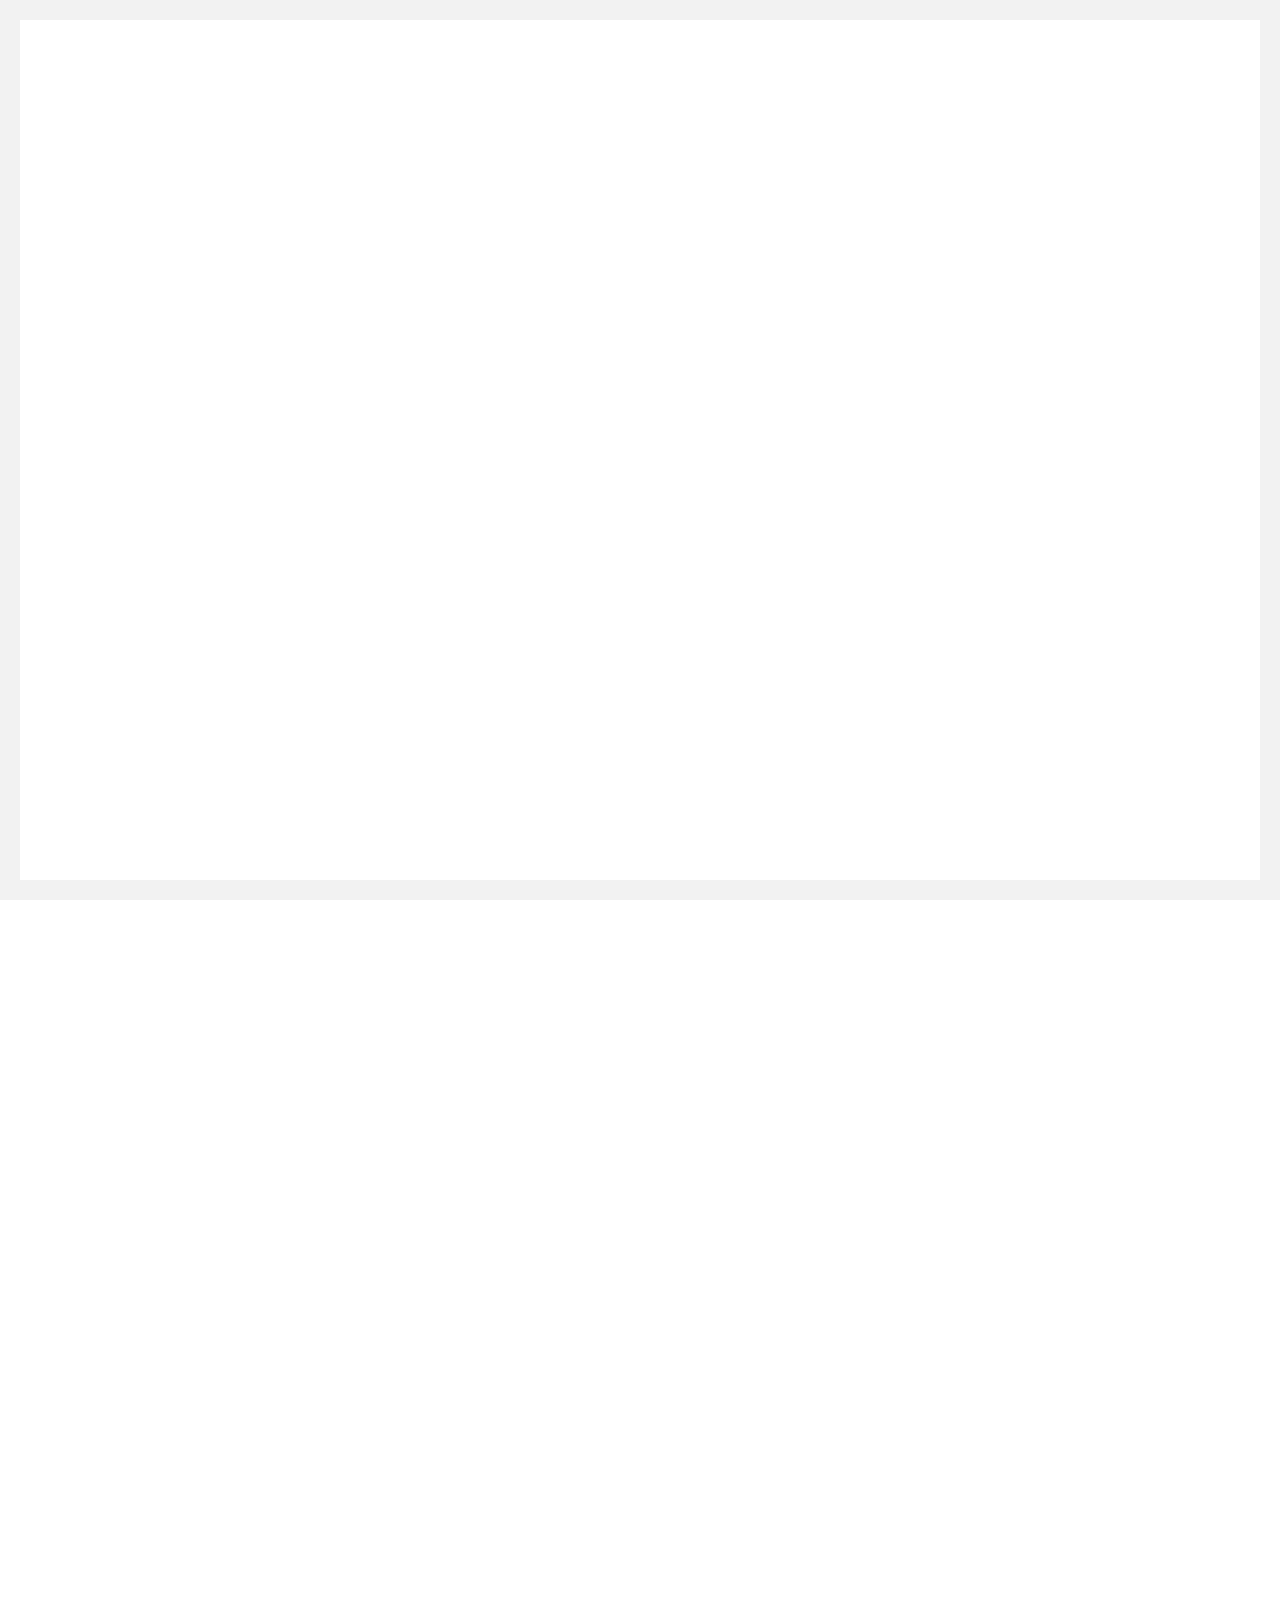
==== index.html @ 4d2430d3 "Initial commit - Add Omnia portfolio template" ====
<!DOCTYPE html>
<html>
	<head>
		<meta charset="utf-8">
		<meta
			name="viewport"
			content="width=device-width, initial-scale=1, maximum-scale=1">
		<meta name="description" content="">
		<meta name="author" content="">
		<meta name="keywords" content="">
		<meta name="theme-color" content="#272727">

		<title>Ömnia - Clean and Minimal Portfolio Template</title>

		<link rel="shortcut icon" href="img/favicon.ico" type="image/x-icon">

		<!-- BOOTSTRAP -->
		<link rel="stylesheet" href="css/bootstrap.css">

		<!-- PLUGINS -->
		<link rel="stylesheet" href="css/vlthemes.css">

		<!-- REV SLIDER -->
		<link rel="stylesheet" href="public/assets/css/settings.css">

		<!-- CUSTOM CSS -->
		<link rel="stylesheet" href="css/style.css">

	</head>

	<body>

		<!-- FRAMES -->
		<span class="frame-line top-frame"></span>
		<span class="frame-line right-frame"></span>
		<span class="frame-line bottom-frame"></span>
		<span class="frame-line left-frame"></span>

		<div class="animsition">
			<div class="content">
				<!-- header-fixed / header-scroll-up  -->
				<header class="header-wrap header-fixed minimal-menu">
					<div class="header-inner">
						<div class="container">
							<div class="logo">
								<a href="index.html" class="animsition-link">
									<span>Ö</span>mnia</a>
							</div>

							<a href="#" class="menu-toggle desctop-menu">
								<i class="menu-bars">
									<i></i>
									<i></i>
									<i></i>
								</i>
							</a>

							<a href="#" class="menu-toggle mobile-menu-toggle">
								<i class="menu-bars">
									<i></i>
									<i></i>
									<i></i>
								</i>
							</a>

							<nav class="primary-menu">

								<ul>
									<li class="menu-item-has-children current-menu-item">
										<a href="#">
											<span>Home</span>
										</a>
										<ul class="sub-menu">
											<li class="current-page-item">
												<a href="index.html" class="animsition-link">
													<span>Home Slider</span>
												</a>
											</li>
											<li>
												<a href="index_minimal.html" class="animsition-link">
													<span>Home Minimal</span>
												</a>
											</li>
											<li>
												<a href="index_fullscreen.html" class="animsition-link">
													<span>Home Piling</span>
												</a>
											</li>
										</ul>

									</li>
									<li class="menu-item-has-children">
										<a href="#">
											<span>Pages</span>
										</a>
										<ul class="sub-menu">

											<li class="menu-item-has-children">
												<a href="#">
													About
												</a>
												<ul class="sub-menu">
													<li>
														<a href="about.html" class="animsition-link">
															<span>About Default</span>
														</a>
													</li>
													<li>
														<a href="about_minimal.html" class="animsition-link">
															<span>About Minimal</span>
														</a>
													</li>
												</ul>

											</li>

											<li class="menu-item-has-children">
												<a href="#">Works</a>
												<ul class="sub-menu">
													<li>
														<a href="works_3col.html" class="animsition-link">
															3 Columns
														</a>
													</li>
													<li>
														<a href="works_4col.html" class="animsition-link">
															4 Columns
														</a>
													</li>										
													<li>
														<a href="works_equal_grid.html" class="animsition-link">
															Equal Grid
														</a>
													</li>
													<li>
														<a href="works_lightbox.html" class="animsition-link">
															Lightbox
														</a>
													</li>
													<li>
														<a href="work_single.html" class="animsition-link">
															Single
														</a>
													</li>
												</ul>
											</li>
											<li>
												<a href="services.html" class="animsition-link">
													<span>Services</span>
												</a>
											</li>
											<li>
												<a href="gallery.html" class="animsition-link">
													<span>Gallery</span>
												</a>
											</li>
											<li>
												<a href="page_404.html" class="animsition-link">
													<span>Page 404</span>
												</a>
											</li>
										</ul>

									</li>
									<li>
										<a href="features.html" class="animsition-link">
											<span>Features</span>
										</a>
									</li>

									<li class="menu-item-has-children">
										<a href="#">
											<span>Blog</span>
										</a>
										<ul class="sub-menu">
											<li>
												<a href="blog_standard.html" class="animsition-link">
													<span>Blog Standard</span>
												</a>
											</li>
											<li>
												<a href="blog_minimal.html" class="animsition-link">
													<span>Blog Minimal</span>
												</a>
											</li>
											<li>
												<a href="blog_modern.html" class="animsition-link">
													<span>Blog Modern</span>
												</a>
											</li>
											<li>
												<a href="post_single.html" class="animsition-link">
													Single Post
												</a>
											</li>
										</ul>
									</li>

									<li class="menu-item-has-children">
										<a href="#">
											<span>Contact</span>
										</a>
										<ul class="sub-menu">
											<li>
												<a href="contact.html" class="animsition-link">
													<span>Contact Standard</span>
												</a>
											</li>
											<li>
												<a href="contact_minimal.html" class="animsition-link">
													<span>Contact Minimal</span>
												</a>
											</li>
										</ul>

									</li>
								</ul>

							</nav>
							<!-- END PRIMARY-MENU -->
							<div class="clearfix"></div>

						</div>
					</div>
					<!-- END HEADER-INNER -->
				</header>
				<!-- END HEADER-WRAP -->

				<div
					id="rev_slider_1_1"
					class="rev_slider fullwidthabanner"
					style="display:none;"
					data-version="5.2.6">
					<ul>
						<!-- SLIDE  -->
						<li
							data-index="rs-2"
							data-transition="slideoverdown"
							data-slotamount="3"
							data-hideafterloop="0"
							data-hideslideonmobile="off"
							data-easein="Power3.easeIn"
							data-easeout="Power4.easeOut"
							data-masterspeed="default"
							data-rotate="0"
							data-saveperformance="off"
							data-title="Slide"
							data-param1=""
							data-param2=""
							data-param3=""
							data-param4=""
							data-param5=""
							data-param6=""
							data-param7=""
							data-param8=""
							data-param9=""
							data-param10=""
							data-description="">
							<!-- MAIN IMAGE -->
							<img
								src="img/slider/slide1.png"
								alt=""
								title="index"
								width="1920"
								height="1080"
								data-bgposition="center center"
								data-bgfit="cover"
								data-bgrepeat="no-repeat"
								class="rev-slidebg"
								data-no-retina>
							<!-- LAYERS -->

							<!-- LAYER NR. 1 -->
							<div
								class="tp-caption tp-resizeme"
								id="slide-1-layer-1"
								data-x="['center','center','center','center']"
								data-hoffset="['-22','-22','-22','-22']"
								data-y="['top','top','top','top']"
								data-voffset="['181','181','181','181']"
								data-width="1163"
								data-height="153"
								data-whitespace="normal"
								data-transform_idle="o:1;"
								data-transform_in="y:[100%];z:0;rZ:-35deg;sX:1;sY:1;skX:0;skY:0;s:3000;e:Power4.easeInOut;"
								data-transform_out="y:[100%];rZ:0deg;sX:0.7;sY:0.7;s:1000;e:Power3.easeInOut;s:1000;e:Power3.easeInOut;"
								data-mask_in="x:0px;y:0px;s:inherit;e:inherit;"
								data-mask_out="x:0;y:0;s:inherit;e:inherit;"
								data-start="499.47906494141"
								data-splitin="chars"
								data-splitout="none"
								data-responsive_offset="on"
								data-elementdelay="0.05"
								data-end="8299.4790649414"
								style="z-index: 5; min-width: 1163px; max-width: 1163px; max-width: 153px; max-width: 153px; white-space: normal; font-size: 120px; line-height: 22px; font-weight: 400; color: rgba(38, 38, 38, 1.00);font-family:Josefin Sans;"></div>

							<!-- LAYER NR. 2 -->
							<div
								class="tp-caption tp-resizeme big-title"
								id="slide-1-layer-2"
								data-x="['center','center','center','center']"
								data-hoffset="['0','0','0','0']"
								data-y="['middle','middle','middle','middle']"
								data-voffset="['0','0','0','0']"
								data-width=""
								data-height="150"
								data-whitespace="nowrap"
								data-transform_idle="o:1;"
								data-transform_in="y:[-100%];z:0;rX:0deg;rY:0;rZ:0;sX:1;sY:1;skX:0;skY:0;s:1500;e:Power3.easeInOut;"
								data-transform_out="opacity:0;s:1000;e:Power2.easeIn;s:1000;e:Power2.easeIn;"
								data-mask_in="x:0px;y:0px;s:inherit;e:inherit;"
								data-start="499.30572509766"
								data-splitin="none"
								data-splitout="none"
								data-responsive_offset="on"
								data-end="8299.3057250977"
								style="z-index: 6; min-width: px; max-width: px; max-width: 120px; max-width: 120px; white-space: nowrap; font-size: 120px; line-height: 140px; font-weight: 700; color: rgba(28, 28, 28, 1.00);font-family:Josefin Sans;">Ömnia
							</div>

							<!-- LAYER NR. 3 -->
							<div
								class="tp-caption tp-resizeme sm_title"
								id="slide-1-layer-3"
								data-x="['center','center','center','center']"
								data-hoffset="['2','2','2','2']"
								data-y="['middle','middle','middle','middle']"
								data-voffset="['150','150','150','150']"
								data-width=""
								data-height="none"
								data-whitespace="nowrap"
								data-transform_idle="o:1;"
								data-transform_in="y:[100%];z:0;rX:0deg;rY:0;rZ:0;sX:1;sY:1;skX:0;skY:0;opacity:0;s:2000;e:Power2.easeInOut;"
								data-transform_out="opacity:0;s:500;e:Power2.easeIn;s:500;e:Power2.easeIn;"
								data-mask_in="x:0px;y:[100%];s:inherit;e:inherit;"
								data-start="499.30572509766"
								data-splitin="none"
								data-splitout="none"
								data-responsive_offset="on"
								data-end="8799.3057250977"
								style="z-index: 7; min-width: px; max-width: px; white-space: nowrap; font-size: 28px; line-height: 44px; font-weight: 400; color: rgba(100, 100, 100, 1.00);font-family:Josefin Sans;text-align:center;">Designed to Web Agencies and studios,
								<br>
								also suitable for freelancers.
							</div>

							<!-- LAYER NR. 4 -->
							<div
								class="tp-caption tp-resizeme"
								id="slide-1-layer-4"
								data-x="['center','center','center','center']"
								data-hoffset="['0','0','0','0']"
								data-y="['middle','middle','middle','middle']"
								data-voffset="['-200','-200','-200','-200']"
								data-width="none"
								data-height="none"
								data-whitespace="nowrap"
								data-transform_idle="o:1;"
								data-transform_in="y:[100%];z:0;rX:0deg;rY:0;rZ:0;sX:1;sY:1;skX:0;skY:0;opacity:0;s:2000;e:Power2.easeInOut;"
								data-transform_out="opacity:0;s:300;e:Power2.easeIn;s:300;e:Power2.easeIn;"
								data-mask_in="x:0px;y:[100%];s:inherit;e:inherit;"
								data-start="499.30572509766"
								data-responsive_offset="on"
								data-end="8999.3057250977"
								style="z-index: 8;"><img
								src="img/slider/crown.png"
								alt=""
								width="148"
								height="136"
								data-ww="['148px','148px','148px','148px']"
								data-hh="['136px','136px','136px','136px']"
								data-no-retina>
							</div>
						</li>

						<!-- SLIDE  -->
						<li
							data-index="rs-1"
							data-transition="slideoverdown"
							data-slotamount="3,default"
							data-hideafterloop="0"
							data-hideslideonmobile="off"
							data-easein="Power3.easeIn,default"
							data-easeout="Power4.easeOut,default"
							data-masterspeed="default,default"
							data-rotate="0,0"
							data-saveperformance="off"
							data-title="Slide"
							data-param1=""
							data-param2=""
							data-param3=""
							data-param4=""
							data-param5=""
							data-param6=""
							data-param7=""
							data-param8=""
							data-param9=""
							data-param10=""
							data-description="">
							<!-- MAIN IMAGE -->
							<img
								src="img/slider/slide2.png"
								alt=""
								title="06"
								width="1920"
								height="1080"
								data-bgposition="center center"
								data-bgfit="cover"
								data-bgrepeat="no-repeat"
								class="rev-slidebg"
								data-no-retina>
							<!-- LAYERS -->

							<!-- LAYER NR. 1 -->
							<div
								class="tp-caption tp-resizeme"
								id="slide-2-layer-1"
								data-x="['center','center','center','center']"
								data-hoffset="['-22','-22','-22','-22']"
								data-y="['top','top','top','top']"
								data-voffset="['181','181','181','181']"
								data-width="1163"
								data-height="153"
								data-whitespace="normal"
								data-transform_idle="o:1;"
								data-transform_in="y:[100%];z:0;rZ:-35deg;sX:1;sY:1;skX:0;skY:0;s:3000;e:Power4.easeInOut;"
								data-transform_out="y:[100%];rZ:0deg;sX:0.7;sY:0.7;s:1000;e:Power3.easeInOut;s:1000;e:Power3.easeInOut;"
								data-mask_in="x:0px;y:0px;s:inherit;e:inherit;"
								data-mask_out="x:0;y:0;s:inherit;e:inherit;"
								data-start="499.47906494141"
								data-splitin="chars"
								data-splitout="none"
								data-responsive_offset="on"
								data-elementdelay="0.05"
								data-end="8299.4790649414"
								style="z-index: 5; min-width: 1163px; max-width: 1163px; max-width: 153px; max-width: 153px; white-space: normal; font-size: 120px; line-height: 22px; font-weight: 400; color: rgba(38, 38, 38, 1.00);font-family:Josefin Sans;"></div>

							<!-- LAYER NR. 2 -->
							<div
								class="tp-caption tp-resizeme big-title"
								id="slide-2-layer-2"
								data-x="['center','center','center','center']"
								data-hoffset="['0','0','0','0']"
								data-y="['middle','middle','middle','middle']"
								data-voffset="['0','0','0','0']"
								data-width=""
								data-height="150"
								data-whitespace="nowrap"
								data-transform_idle="o:1;"
								data-transform_in="y:[-100%];z:0;rX:0deg;rY:0;rZ:0;sX:1;sY:1;skX:0;skY:0;s:1500;e:Power3.easeInOut;"
								data-transform_out="opacity:0;s:1000;e:Power2.easeIn;s:1000;e:Power2.easeIn;"
								data-mask_in="x:0px;y:0px;s:inherit;e:inherit;"
								data-start="499.30572509766"
								data-splitin="none"
								data-splitout="none"
								data-responsive_offset="on"
								data-end="8299.3057250977"
								style="z-index: 6; min-width: px; max-width: px; max-width: 120px; max-width: 120px; white-space: nowrap; font-size: 120px; line-height: 180px; font-weight: 700; color: rgba(28, 28, 28, 1.00);font-family:Josefin Sans;">Clean & Minimal
							</div>

							<!-- LAYER NR. 3 -->
							<div
								class="tp-caption tp-resizeme sm-title"
								id="slide-2-layer-3"
								data-x="['center','center','center','center']"
								data-hoffset="['0','0','0','0']"
								data-y="['middle','middle','middle','middle']"
								data-voffset="['150','150','150','150']"
								data-width=""
								data-height="none"
								data-whitespace="nowrap"
								data-transform_idle="o:1;"
								data-transform_in="y:[100%];z:0;rX:0deg;rY:0;rZ:0;sX:1;sY:1;skX:0;skY:0;opacity:0;s:2000;e:Power2.easeInOut;"
								data-transform_out="opacity:0;s:500;e:Power2.easeIn;s:500;e:Power2.easeIn;"
								data-mask_in="x:0px;y:[100%];s:inherit;e:inherit;"
								data-start="499.30572509766"
								data-splitin="none"
								data-splitout="none"
								data-responsive_offset="on"
								data-end="8799.3057250977"
								style="z-index: 7; min-width: px; max-width: px; white-space: nowrap; font-size: 28px; line-height: 44px; font-weight: 400; color: rgba(100, 100, 100, 1.00);font-family:Josefin Sans;text-align:center;">Perfect typography and unique elements that will<br>
								help you create your own style.
							</div>

							<!-- LAYER NR. 4 -->
							<div
								class="tp-caption tp-resizeme"
								id="slide-2-layer-4"
								data-x="['center','center','center','center']"
								data-hoffset="['0','0','0','0']"
								data-y="['middle','middle','middle','middle']"
								data-voffset="['-200','-200','-200','-200']"
								data-width="none"
								data-height="none"
								data-whitespace="nowrap"
								data-transform_idle="o:1;"
								data-transform_in="y:[100%];z:0;rX:0deg;rY:0;rZ:0;sX:1;sY:1;skX:0;skY:0;opacity:0;s:2000;e:Power2.easeInOut;"
								data-transform_out="opacity:0;s:300;e:Power2.easeIn;s:300;e:Power2.easeIn;"
								data-mask_in="x:0px;y:[100%];s:inherit;e:inherit;"
								data-start="499.30572509766"
								data-responsive_offset="on"
								data-end="8999.3057250977"
								style="z-index: 8;"><img
								src="img/slider/crown.png"
								alt=""
								width="148"
								height="136"
								data-ww="['148px','148px','148px','148px']"
								data-hh="['136px','136px','136px','136px']"
								data-no-retina>
							</div>
						</li>

					</ul>
					<div class="tp-bannertimer tp-bottom" style="visibility: hidden !important;"></div>
				</div>
				<!-- END REVOLUTION SLIDER -->

				<main>
					<div class="padding">
						<div class="container">
							<div class="text-center">

								<div class="toggle-filter">
									<i class="ti-crown"></i>
								</div>
								<!-- END TOGGLE-FILTER -->

								<div class="filters-wrap">
									<a class="active" href="work_single.html" data-filter="*">
										<span>all</span>
									</a>
									<a href="work_single.html" data-filter=".f_design">
										<span>design</span>
									</a>
									<a href="work_single.html" data-filter=".f_branding">
										<span>branding</span>
									</a>
									<a href="work_single.html" data-filter=".f_photo">
										<span>photo</span>
									</a>
								</div>
								<!-- END FILTERS-WRAP -->

							</div>
						</div>
						<!-- END CONTAINER -->

						<div class="container">

							<div class="portfolio-masonry-wrapper" data-col="three" data-gutter="60">
								<div class="portfolio-list">

									<article class="portfolio-item f_branding">
										<a class="animsition-link" href="work_single.html">

											<div class="portfolio-img">
												<img
													src="img/portfolio/1.jpg"
													class="wow fadeIn"
													data-wow-duration="1s"
													data-wow-delay="0.2s"
													alt="">
											</div>

											<div class="portfolio-content-wrap">
												<div class="potfolio-content">
													<h4 class="portfolio-title">
														90S
													</h4>

													<div class="portfolio-categories">
														Branding
													</div>
												</div>
											</div>

										</a>
									</article>
									<!-- END PORTFOLIO-ITEM -->

									<article class="portfolio-item f_design">
										<a class="animsition-link" href="work_single.html">

											<div class="portfolio-img">
												<img
													src="img/portfolio/2.jpg"
													class="wow fadeIn"
													data-wow-duration="1s"
													data-wow-delay="0.2s"
													alt="">
											</div>

											<div class="portfolio-content-wrap">
												<div class="potfolio-content">
													<h4 class="portfolio-title">
														Kitchen Appliances
													</h4>
													<div class="portfolio-categories">
														Design
													</div>
												</div>
											</div>

										</a>
									</article>
									<!-- END PORTFOLIO-ITEM -->

									<article class="portfolio-item f_photo">
										<a class="animsition-link" href="work_single.html">

											<div class="portfolio-img">
												<img
													src="img/portfolio/3.jpg"
													class="wow fadeIn"
													data-wow-duration="1s"
													data-wow-delay="0.2s"
													alt="">
											</div>

											<div class="portfolio-content-wrap">
												<div class="potfolio-content">
													<h4 class="portfolio-title">
														Lamps
													</h4>
													<div class="portfolio-categories">
														Photo
													</div>
												</div>
											</div>

										</a>
									</article>
									<!-- END PORTFOLIO-ITEM -->

									<article class="portfolio-item f_branding">
										<a class="animsition-link" href="work_single.html">

											<div class="portfolio-img">
												<img
													src="img/portfolio/4.jpg"
													class="wow fadeIn"
													data-wow-duration="1s"
													data-wow-delay="0.2s"
													alt="">
											</div>

											<div class="portfolio-content-wrap">
												<div class="potfolio-content">
													<h4 class="portfolio-title">
														Ceramic Bottles
													</h4>
													<div class="portfolio-categories">
														Branding
													</div>
												</div>
											</div>

										</a>
									</article>
									<!-- END PORTFOLIO-ITEM -->

									<article class="portfolio-item f_design">
										<a class="animsition-link" href="work_single.html">

											<div class="portfolio-img">
												<img
													src="img/portfolio/5.jpg"
													class="wow fadeIn"
													data-wow-duration="1s"
													data-wow-delay="0.2s"
													alt="">
											</div>

											<div class="portfolio-content-wrap">
												<div class="potfolio-content">
													<h4 class="portfolio-title">
														Cat
													</h4>
													<div class="portfolio-categories">
														Design
													</div>
												</div>
											</div>

										</a>
									</article>
									<!-- END PORTFOLIO-ITEM -->

									<article class="portfolio-item f_photo">
										<a class="animsition-link" href="work_single.html">

											<div class="portfolio-img">
												<img
													src="img/portfolio/6.jpg"
													class="wow fadeIn"
													data-wow-duration="1s"
													data-wow-delay="0.2s"
													alt="">
											</div>

											<div class="portfolio-content-wrap">
												<div class="potfolio-content">
													<h4 class="portfolio-title">
														Polylamp
													</h4>
													<div class="portfolio-categories">
														Photo
													</div>
												</div>
											</div>

										</a>
									</article>
									<!-- END PORTFOLIO-ITEM -->

									<article class="portfolio-item f_branding">
										<a class="animsition-link" href="work_single.html">

											<div class="portfolio-img">
												<img
													src="img/portfolio/7.jpg"
													class="wow fadeIn"
													data-wow-duration="1s"
													data-wow-delay="0.2s"
													alt="">
											</div>

											<div class="portfolio-content-wrap">
												<div class="potfolio-content">
													<h4 class="portfolio-title">
														Adidas
													</h4>
													<div class="portfolio-categories">
														Branding
													</div>
												</div>
											</div>

										</a>
									</article>
									<!-- END PORTFOLIO-ITEM -->

									<article class="portfolio-item f_design">
										<a class="animsition-link" href="work_single.html">

											<div class="portfolio-img">
												<img
													src="img/portfolio/8.jpg"
													class="wow fadeIn"
													data-wow-duration="1s"
													data-wow-delay="0.2s"
													alt="">
											</div>

											<div class="portfolio-content-wrap">
												<div class="potfolio-content">
													<h4 class="portfolio-title">
														New York
													</h4>
													<div class="portfolio-categories">
														Design
													</div>
												</div>
											</div>

										</a>
									</article>
									<!-- END PORTFOLIO-ITEM -->

									<article class="portfolio-item f_photo">
										<a class="animsition-link" href="work_single.html">

											<div class="portfolio-img">
												<img
													src="img/portfolio/9.jpg"
													class="wow fadeIn"
													data-wow-duration="1s"
													data-wow-delay="0.2s"
													alt="">
											</div>

											<div class="portfolio-content-wrap">
												<div class="potfolio-content">
													<h4 class="portfolio-title">
														Wooden Instruments
													</h4>
													<div class="portfolio-categories">
														Photo
													</div>
												</div>
											</div>

										</a>
									</article>
									<!-- END PORTFOLIO-ITEM -->

									<article class="portfolio-item f_branding">
										<a class="animsition-link" href="work_single.html">

											<div class="portfolio-img">
												<img
													src="img/portfolio/10.jpg"
													class="wow fadeIn"
													data-wow-duration="1s"
													data-wow-delay="0.2s"
													alt="">
											</div>

											<div class="portfolio-content-wrap">
												<div class="potfolio-content">
													<h4 class="portfolio-title">
														Apple Charger
													</h4>
													<div class="portfolio-categories">
														Branding
													</div>
												</div>
											</div>

										</a>
									</article>
									<!-- END PORTFOLIO-ITEM -->

									<article class="portfolio-item f_design">
										<a class="animsition-link" href="work_single.html">

											<div class="portfolio-img">
												<img
													src="img/portfolio/11.jpg"
													class="wow fadeIn"
													data-wow-duration="1s"
													data-wow-delay="0.2s"
													alt="">
											</div>

											<div class="portfolio-content-wrap">
												<div class="potfolio-content">
													<h4 class="portfolio-title">
														Sneakers
													</h4>
													<div class="portfolio-categories">
														Design
													</div>
												</div>
											</div>

										</a>
									</article>
									<!-- END PORTFOLIO-ITEM -->

								</div>
								<!-- END PORTFOLIO LIST -->

							</div>
							<!-- END PORTFOLIO-MASONRY-WRAPPER -->

						</div>
						<!-- END CONTAINER -->

					</div>
					<!-- END PADDING -->

				</main>
				<!-- END MAIN -->

				<footer>
					<div class="footer">
						<div class="container">
							<div class="text-center">

								<a href="index.html" class="logo clearfix animsition-link">
									<span>Ö</span>mnia</a>
								<p class="copy">
									Design &amp; Development by
									<a href="#">VLThemes</a>
								</p>
								<div class="icon-list">
									<a href="#" target="_blank">
										<i class="fa fa-fw fa-twitter"></i>
									</a>
									<a href="#" target="_blank">
										<i class="fa fa-fw fa-facebook"></i>
									</a>
									<a href="#" target="_blank">
										<i class="fa fa-fw fa-dribbble"></i>
									</a>
									<a href="#" target="_blank">
										<i class="fa fa-fw fa-google-plus"></i>
									</a>
								</div>
								<div class="scroll-top">go to top</div>
							</div>
						</div>

					</div>
					<!-- END FOOTER -->
				</footer>

			</div>
			<!-- END CONTENT -->

		</div>
		<!-- END ANIMSITION -->

		<!-- SCRIPTS -->
		<script src="vendors/jquery-1.12.0.min.js"></script>
		<script src="scripts/plugins.min.js"></script>

		<!-- REVSLDIER -->
		<script src="public/assets/js/jquery.themepunch.tools.min.js"></script>
		<script src="public/assets/js/jquery.themepunch.revolution.min.js"></script>
		<script
			src="public/assets/js/extensions/revolution.extension.slideanims.min.js"></script>
		<script
			src="public/assets/js/extensions/revolution.extension.layeranimation.min.js"></script>

		<script type="text/javascript">

			var setREVStartSize = function () {
				try {
					var e = new Object,
						i = jQuery(window).width(),
						t = 9999,
						r = 0,
						n = 0,
						l = 0,
						f = 0,
						s = 0,
						h = 0;
					e.c                = jQuery('#rev_slider_1_1');
					e.responsiveLevels = [1240, 1024, 1024, 1024];
					e.gridwidth        = [1240, 1024, 778, 480];
					e.gridheight       = [750, 650, 960, 720];

					e.sliderLayout     = "auto";
					if (e.responsiveLevels && (jQuery.each(e.responsiveLevels, function (e, f) {
						f > i && (t = r = f, l = e),
						i > f && f > r && (r = f, n = e)
					}), t > r && (l = n)), f = e.gridheight[l] || e.gridheight[0] || e.gridheight, s = e.gridwidth[l] || e.gridwidth[0] || e.gridwidth, h = i / s, h = h > 1
						? 1
						: h, f = Math.round(h * f), "fullscreen" == e.sliderLayout) {
						var u = (e.c.width(), jQuery(window).height());
						if (void 0 != e.fullScreenOffsetContainer) {
							var c = e
								.fullScreenOffsetContainer
								.split(",");
							if (c) 
								jQuery.each(c, function (e, i) {
									u = jQuery(i).length > 0
										? u - jQuery(i).outerHeight(!0)
										: u
								}),
								e.fullScreenOffset.split("%").length > 1 && void 0 != e.fullScreenOffset && e.fullScreenOffset.length > 0
									? u -= jQuery(window).height() * parseInt(e.fullScreenOffset, 0) / 100
									: void 0 != e.fullScreenOffset && e.fullScreenOffset.length > 0 && (u -= parseInt(e.fullScreenOffset, 0))
							}
						f = u
					} else 
						void 0 != e.minHeight && f < e.minHeight && (f = e.minHeight);
					e
						.c
						.closest(".rev_slider_wrapper")
						.css({height: f})

				} catch (d) {
					console.log("Failure at Presize of Slider:" + d)
				}
			};

			setREVStartSize();

			var tpj = jQuery;

			var revapi1;
			tpj(document).ready(function () {
				if (tpj("#rev_slider_1_1").revolution == undefined) {
					revslider_showDoubleJqueryError("#rev_slider_1_1");
				} else {
					revapi1 = tpj("#rev_slider_1_1")
						.show()
						.revolution({
							autoHeight            : "off",
							debugMode             : false,
							delay                 : 9000,
							disableProgressBar    : "on",
							dottedOverlay         : "none",
							fallbacks             : {
								disableFocusListener  : false,
								nextSlideOnWindowFocus: "off",
								simplifyAll           : "off"
							},
							gridheight            : [
								750, 650, 960, 720
							],
							gridwidth             : [
								1240, 1024, 778, 480
							],
							hideAllCaptionAtLilmit: 0,
							hideCaptionAtLimit    : 0,
							hideSliderAtLimit     : 0,
							hideThumbsOnMobile    : "off",
							jsFileLocation        : "public/assets/js/extensions",
							lazyType              : "none",
							navigation            : {
								onHoverStop: "off"
							},
							responsiveLevels      : [
								1240, 1024, 1024, 1024
							],
							shadow                : 0,
							shuffle               : "off",
							sliderLayout          : "auto",
							sliderType            : "standard",
							spinner               : "spinner0",
							stopAfterLoops        : -1,
							stopAtSlide           : -1,
							stopLoop              : "off",
							visibilityLevels      : [1240, 1024, 1024, 1024]
						});
				}
			});
		</script>

		<!-- CUSTOM SCRIPT -->
		<script src="scripts/script.js"></script>

	</body>
</html>
---- css/style.css ----
/*----------------------*/
/*   FONTS INCLUDE      */
/*----------------------*/
@import url("https://fonts.googleapis.com/css?family=Josefin+Sans:400,600,400italic,700");
@import url("https://fonts.googleapis.com/css?family=PT+Serif:400,400italic");
/*----------------------*/
/*   GENERAL            */
/*----------------------*/
body {
  background-color: #fff;
  -webkit-font-smoothing: antialiased;
  -moz-osx-font-smoothing: grayscale;
  position: relative;
  min-width: 320px;
  font-family: 'Josefin Sans', sans-serif;
  font-size: 16px;
  line-height: 1.8em;
  color: #272727;
}
h1,
h2,
h3,
h4,
h5,
h6 {
  text-rendering: optimizeLegibility;
  padding: 0;
  margin-top: 6px;
  margin-bottom: 10px;
  line-height: 1.3em;
  letter-spacing: 0px;
  color: #272727;
  font-weight: 600;
}
h1 {
  font-size: 34px;
}
h2 {
  font-size: 30px;
}
h3 {
  font-size: 28px;
}
h4 {
  font-size: 22px;
}
h4.description {
  font-weight: 400;
  opacity: 0.6;
  font-size: 20px;
}
h5 {
  font-size: 18px;
}
h6 {
  font-size: 14px;
}
img {
  max-width: 100%;
  height: auto;
  vertical-align: middle;
}
blockquote {
  font-style: italic;
  padding-left: 40px;
  margin-bottom: 25px;
  position: relative;
  font-family: 'PT Serif', serif;
  color: #a5a5a5;
  font-size: 18px;
  line-height: 28px;
}
blockquote::before {
  content: '\e67e';
  font-family: 'themify';
  color: #ff1939;
  position: absolute;
  top: 0;
  left: 0;
  font-size: 24px;
}
p {
  margin: 0 0 25px;
}
strong,
b {
  font-weight: 600;
}
ul,
ol {
  padding: 0 0 0 20px;
}
ul.list-none,
ol.list-none {
  list-style-type: none;
  padding: 0;
}
ul {
  list-style: square outside none;
}
ol {
  list-style: decimal outside none;
}
.sep {
  line-height: 24px;
  display: inline-block;
  width: 20px;
}
a {
  color: inherit;
  line-height: inherit;
  text-decoration: none;
  transition: all 0.3s ease-in-out;
}
a:hover,
a:focus,
a:active {
  text-decoration: none;
  outline: none;
  color: inherit;
}
.field-list {
  position: relative;
  margin: 0 0 25px;
}
pre {
  overflow: auto;
  clear: both;
  position: relative;
  max-width: 100%;
  margin: 0 0 20px 0;
  background-color: #f2f2f2;
  padding: 20px 40px 20px 20px;
  font-family: monospace;
  white-space: pre-wrap;
  color: inherit;
}
pre::after {
  content: '\f121';
  position: absolute;
  padding: 2px 0 0 0;
  width: 20px;
  top: 0;
  right: 0;
  height: 100%;
  font-size: 10px;
  background-color: #272727;
  color: #fff;
  font-family: 'FontAwesome';
  text-align: center;
}
dl {
  margin-bottom: 20px;
}
dt {
  font-weight: 600;
  color: #272727;
  text-transform: uppercase;
  font-size: 12px;
}
dd {
  margin-bottom: 7px;
}
table {
  width: 100%;
  max-width: 100%;
  margin: 0 0 20px 0;
}
th,
caption {
  background-color: #f2f2f2;
  color: #272727;
  text-transform: uppercase;
  font-weight: 600;
  font-size: 12px;
  letter-spacing: 3px;
}
th,
td {
  padding: 10px 15px;
}
tr:nth-child(odd) {
  background-color: #f8f8f8;
}
.alert {
  border-radius: 0;
  font-weight: 600;
}
label {
  display: block;
  margin: 0;
  line-height: 1em;
  text-transform: uppercase;
  font-size: 11px;
  line-height: 24px;
  font-weight: 600;
  letter-spacing: 3px;
}
input,
textarea,
select {
  -moz-appearance: none;
  appearance: none;
  -webkit-appearance: none;
}
input,
textarea,
select {
  background-color: #fff;
  display: block;
  width: 100%;
  box-sizing: border-box;
  margin: 5px 0 10px;
  border: 2px solid #f2f2f2;
  padding: 10px 15px;
  transition: border 0.15s ease;
  border-radius: 0;
  outline: none;
  font-family: 'Josefin Sans', sans-serif;
}
input:focus,
textarea:focus,
select:focus {
  border: 2px solid #272727;
}
textarea {
  resize: none;
  min-height: 220px;
}
/*----------------------*/
/*   PAGE TITLE         */
/*----------------------*/
.page-title {
  padding-top: 180px;
  padding-bottom: 80px;
}
.page-title h1 {
  font-size: 30px;
  text-transform: uppercase;
  letter-spacing: 1px;
  padding-left: 1px;
}
.page-title p {
  margin: 0;
  padding-left: 2px;
  text-transform: lowercase;
  letter-spacing: 2px;
  color: #a5a5a5;
}
/*----------------------*/
/*   FOOTER             */
/*----------------------*/
.footer {
  padding: 60px 0 40px;
  width: 100%;
}
.footer .scroll-top {
  margin-top: 50px;
}
.footer .logo {
  float: none;
  display: inline-block;
}
.footer p.copy {
  margin: 30px 0 20px;
}
.footer a:hover {
  color: #ff1939;
}
/*----------------------*/
/*   ELEMENTS           */
/*----------------------*/
::-moz-selection {
  background: #f2f2f2;
  color: #272727;
}
::selection {
  background: #f2f2f2;
  color: #272727;
}
.padding {
  padding: 85px 0;
  overflow: hidden;
}
.text-right {
  text-align: right;
}
.text-left {
  text-align: left;
}
.text-center {
  text-align: center;
}
.section-light {
  background-color: #f7f7f7;
}
.section-dark {
  background-color: #2b2b2b;
}
.cwhite {
  color: #fff;
}
.ccolor {
  color: #ff1939;
}
.border-bottom {
  border-bottom: 1px solid #f2f2f2;
}
.border-top {
  border-top: 1px solid #f2f2f2;
}
.uppercase {
  text-transform: uppercase;
}
.jarallax {
  position: relative;
  overflow: hidden;
  background-size: cover;
  background-position: center center;
}
.preloader {
  position: fixed;
  top: 50%;
  left: 50%;
  height: 80px;
  width: 80px;
  margin-top: -40px;
  margin-left: -40px;
  z-index: 9999;
}
.preloader::before,
.preloader::after {
  content: '';
  display: block;
  position: absolute;
  border-radius: 50%;
  background-color: #fff;
  top: 50%;
  left: 50%;
}
.preloader::before {
  height: 80px;
  width: 80px;
  margin-left: -40px;
  margin-top: -40px;
  box-shadow: 0px -4px 8px 0px rgba(0,0,0,0.08);
  animation: spinTwo 3s infinite;
}
.preloader::after {
  height: 60px;
  width: 60px;
  margin-left: -30px;
  margin-top: -30px;
  box-shadow: 0px -4px 8px 0px rgba(0,0,0,0.08);
  animation: spinTwo 5s infinite;
}
.scroll-top {
  -moz-appearance: none;
  appearance: none;
  -webkit-appearance: none;
  cursor: pointer;
  transition: all 0.3s ease-in-out;
  color: #a5a5a5;
  text-transform: uppercase;
  font-weight: 600;
  font-size: 10px;
  letter-spacing: 1px;
}
.scroll-top:hover {
  color: #272727;
}
.fancybox-wrap,
.fancybox-skin,
.fancybox-outer,
.fancybox-inner,
.fancybox-image,
.fancybox-wrap iframe,
.fancybox-wrap object,
.fancybox-nav,
.fancybox-nav span,
.fancybox-tmp {
  padding: 0;
  margin: 0;
  border: 0;
  outline: none;
  vertical-align: top;
}
.fancybox-wrap {
  position: absolute;
  top: 0;
  left: 0;
  z-index: 8020;
}
.fancybox-skin {
  position: relative;
}
.fancybox-opened {
  z-index: 8030;
}
.fancybox-outer,
.fancybox-inner {
  position: relative;
}
.fancybox-inner {
  overflow: hidden;
}
.fancybox-type-iframe .fancybox-inner {
  -webkit-overflow-scrolling: touch;
}
.fancybox-error {
  font-size: 12px;
  text-transform: uppercase;
  letter-spacing: 2px;
  color: #272727;
}
.fancybox-image,
.fancybox-iframe {
  display: block;
  width: 100%;
  height: 100%;
}
.fancybox-image {
  max-width: 100%;
  max-height: 100%;
}
#fancybox-loading {
  position: fixed;
  top: 50%;
  left: 50%;
  margin-top: -20px;
  margin-left: -20px;
  z-index: 8060;
}
#fancybox-loading div {
  width: 40px;
  width: 40px;
  background-color: rgba(255,255,255,0.9);
  text-align: center;
  line-height: 40px;
}
#fancybox-loading div::before {
  content: '\e72b';
  font-family: 'Themify';
  animation: fa-spin 2s infinite;
}
.fancybox-nav {
  position: absolute;
  top: 0;
  width: 40%;
  height: 100%;
  cursor: pointer;
  z-index: 8040;
}
.fancybox-nav span {
  position: absolute;
  top: 50%;
  height: 40px;
  width: 40px;
  background-color: #fff;
  color: #272727;
  font-size: 14px;
  text-align: center;
  line-height: 40px;
  margin-top: -20px;
  cursor: pointer;
  z-index: 8040;
  opacity: 0;
  transition: all 0.3s ease-in-out;
}
.fancybox-nav span:hover {
  opacity: 1;
}
.fancybox-prev {
  left: 0;
}
.fancybox-prev span {
  left: -20px;
}
.fancybox-prev span::after {
  content: '\e662';
  font-family: 'themify';
}
.fancybox-prev:hover span {
  left: 0;
  opacity: 0.9;
}
.fancybox-next {
  right: 0;
}
.fancybox-next span {
  right: -20px;
}
.fancybox-next span::after {
  content: '\e661';
  font-family: 'themify';
}
.fancybox-next:hover span {
  right: 0;
  opacity: 0.9;
}
.fancybox-tmp {
  position: absolute;
  top: -99999px;
  left: -99999px;
  visibility: hidden;
  max-width: 99999px;
  max-height: 99999px;
  overflow: visible !important;
}
.fancybox-lock {
  overflow: hidden !important;
  width: auto;
  max-width: 100%;
}
.fancybox-lock body {
  overflow: hidden !important;
}
.fancybox-lock .fancybox-overlay {
  overflow: auto;
  overflow-y: scroll;
}
.fancybox-lock-test {
  overflow-y: hidden !important;
}
.fancybox-overlay {
  position: absolute;
  top: 0;
  left: 0;
  overflow: hidden;
  display: none;
  z-index: 8010;
  background-color: rgba(255,255,255,0.9);
}
.fancybox-overlay-fixed {
  position: fixed;
  bottom: 0;
  right: 0;
}
.fancybox-title {
  display: block;
  padding-top: 10px;
  font-size: 12px;
  font-weight: 600;
  letter-spacing: 3px;
  text-transform: uppercase;
  color: #272727;
  z-index: 8050;
  text-align: center;
  font-family: 'Josefin Sans', sans-serif;
}
.vl-tooltip {
  border-radius: 0px;
  border: none;
  z-index: 222 !important;
  background-color: #272727;
  color: rgba(250,250,250,0.9);
}
.vl-tooltip .tooltipster-content {
  font-family: 'Josefin Sans', sans-serif;
  font-size: 10px;
  font-weight: 600;
  letter-spacing: 3px;
  line-height: 2em;
  text-transform: uppercase;
  padding: 3px 10px 3px 13px;
}
.flexslider ul {
  margin: 0;
  padding: 0;
  list-style-type: none;
}
.flexslider ul::after {
  display: table;
  clear: both;
  content: '';
}
.flex-prev,
.flex-next {
  position: absolute;
  top: 50%;
  margin-top: -20px;
  opacity: 0;
  z-index: 55;
  height: 40px;
  width: 40px;
  background-color: #fff;
  color: #272727;
  font-size: 14px;
  text-align: center;
  line-height: 40px;
}
.flex-prev:hover,
.flex-next:hover {
  opacity: 1;
}
.flex-prev:active,
.flex-next:active {
  opacity: 0.7;
}
.flex-prev {
  left: -20px;
}
.flex-prev::after {
  content: '\e662';
  font-family: 'themify';
}
.flex-next {
  right: -20px;
}
.flex-next::after {
  content: '\e661';
  font-family: 'themify';
}
.flexslider {
  overflow: hidden;
}
.flexslider:hover .flex-prev,
.flexslider:hover .flex-next {
  opacity: 0.9;
}
.flexslider:hover .flex-prev {
  left: 0;
}
.flexslider:hover .flex-next {
  right: 0;
}
.image-slider-wrap {
  overflow: hidden;
  position: relative;
  text-align: center;
  margin-bottom: 20px;
}
.image-slider-wrap .blind-01,
.image-slider-wrap .blind-02 {
  position: absolute;
  top: 0;
  left: 0;
  height: 100%;
  width: 100%;
  transform: translateX(-100%);
}
.image-slider-wrap .blind-01 {
  background-color: #f2f2f2;
  z-index: 40;
}
.image-slider-wrap .blind-02 {
  background-color: #272727;
  z-index: 45;
}
.image-slider-wrap .flex-control-nav {
  display: inline-block;
  list-style-type: none;
  padding: 0;
  margin: 15px 0 0;
}
.image-slider-wrap .flex-control-nav li {
  float: left;
  margin: 0 6px;
}
.image-slider-wrap .flex-control-nav li a {
  height: 10px;
  width: 10px;
  display: block;
  border: none;
  opacity: 1;
  border-radius: 0px;
  box-shadow: 0 3px 6px rgba(39,39,39,0.2);
  background-color: #f2f2f2;
  text-indent: 9999px;
}
.image-slider-wrap .flex-control-nav li a.flex-active {
  background-color: #555;
}
.swiper-pagination-bullet {
  height: 10px;
  width: 10px;
  display: block;
  border: none;
  opacity: 1;
  border-radius: 0px;
  box-shadow: 0 3px 6px rgba(39,39,39,0.2);
  background-color: #f2f2f2;
}
.swiper-pagination-bullet-active {
  background-color: #555;
}
.swiper-pagination-bullets span {
  display: inline-block;
  margin: 0 6px;
}
.grid-ex {
  min-height: 55px;
  line-height: 55px;
  letter-spacing: 3px;
  text-align: center;
  color: #272727;
  background-color: #f2f2f2;
  margin-bottom: 30px;
}
.aligner {
  display: -ms-flexbox;
  display: -webkit-flex;
  display: flex;
  -webkit-flex-direction: row;
  -ms-flex-direction: row;
  flex-direction: row;
  -webkit-flex-wrap: wrap-reverse;
  -ms-flex-wrap: wrap-reverse;
  flex-wrap: wrap-reverse;
  -webkit-justify-content: center;
  -ms-flex-pack: center;
  justify-content: center;
  -webkit-align-content: space-around;
  -ms-flex-line-pack: distribute;
  align-content: space-around;
  -webkit-align-items: center;
  -ms-flex-align: center;
  align-items: center;
  min-height: 100vh;
  background-size: cover;
  background-position: center center;
  background-repeat: no-repeat;
  padding: 70px 0;
}
.aligner-item {
  -webkit-order: 0;
  -ms-flex-order: 0;
  order: 0;
  -webkit-flex: 0 1 auto;
  -ms-flex: 0 1 auto;
  flex: 0 1 auto;
  -webkit-align-self: auto;
  -ms-flex-item-align: auto;
  align-self: auto;
}
.page-error i {
  position: relative;
  display: inline-block;
  transition: all 0.3s ease-in-out;
}
.page-error a {
  color: #ff1939;
  font-size: 36px;
}
.page-error a:hover i {
  transform: rotateY(180deg);
}
.page-error .error-title {
  margin: 20px 0;
}
.page-error .error-description {
  margin: 0;
}
.previous-post,
.next-post,
.all-posts {
  font-size: 18px;
  line-height: 1em;
  text-align: left;
  overflow: hidden;
}
.previous-post i,
.next-post i,
.all-posts i {
  margin-right: 6px;
  font-size: 14px;
}
.previous-post a,
.next-post a,
.all-posts a {
  position: relative;
  display: inline-block;
  font-family: 'Josefin Sans', sans-serif;
  font-weight: 600;
  transition: color 0.4s ease, transform 0.4s ease;
}
.previous-post a::before,
.next-post a::before,
.all-posts a::before {
  content: attr(data-hover-text);
  font-weight: 600;
  font-family: 'Josefin Sans', sans-serif;
  color: #ff1939;
  position: absolute;
  transform: translateY(-15px);
  transition: opacity 0.4s ease, transform 0.4s ease;
  opacity: 0;
}
.previous-post a:hover,
.next-post a:hover,
.all-posts a:hover {
  transform: translateY(15px);
  color: transparent !important;
}
.previous-post a:hover::before,
.next-post a:hover::before,
.all-posts a:hover::before {
  opacity: 1 !important;
}
.all-posts {
  text-align: center;
}
.all-posts a {
  font-weight: 400;
}
.all-posts a::before {
  content: '\e738';
  font-family: 'Themify';
  font-weight: 400;
}
.all-posts a i {
  font-size: inherit;
  margin: 0 !important;
}
.next-post {
  text-align: right;
}
.next-post i {
  margin-right: 0;
  margin-left: 6px;
}
.pagination {
  display: inline-block;
  font-family: 'Josefin Sans', sans-serif;
  list-style-type: none;
  padding: 0;
  margin: 0;
  margin-top: 40px;
}
.pagination li {
  float: left;
}
.pagination li.disabled:hover a,
.pagination li.disabled a {
  color: #555;
  background-color: #f3f3f3;
  cursor: default;
}
.pagination li.active a,
.pagination li:hover a {
  color: #fff;
  background-color: #272727;
}
.pagination li a,
.pagination li span {
  background-color: #f2f2f2;
  color: #555;
  text-align: center;
  display: block;
  min-width: 40px;
  padding: 6px 16px;
}
.video-play-button {
  position: relative;
  display: inline-block;
  height: 100px;
  width: 100px;
  line-height: 100px;
  border-radius: 50%;
  text-align: center;
  font-size: 60px;
  color: #fff;
  background-color: #ff1939;
}
.video-play-button i {
  position: relative;
  top: 6px;
  left: 5px;
}
.video-play-button::before {
  content: '';
  position: absolute;
  z-index: -1;
  left: 50%;
  top: 50%;
  transform: translateX(-50%) translateY(-50%);
  width: 100px;
  height: 100px;
  background-color: #ff8c9c;
  border-radius: 50%;
  display: block;
  animation: pulse-border 1.5s ease-out infinite;
}
.video-play-button:hover {
  background-color: #ff1132;
  color: #fff;
}
@-moz-keyframes spinOne {
  100% {
    transform: rotate(360deg);
  }
}
@-webkit-keyframes spinOne {
  100% {
    transform: rotate(360deg);
  }
}
@-o-keyframes spinOne {
  100% {
    transform: rotate(360deg);
  }
}
@keyframes spinOne {
  100% {
    transform: rotate(360deg);
  }
}
@-moz-keyframes spinTwo {
  100% {
    transform: rotate(-360deg);
  }
}
@-webkit-keyframes spinTwo {
  100% {
    transform: rotate(-360deg);
  }
}
@-o-keyframes spinTwo {
  100% {
    transform: rotate(-360deg);
  }
}
@keyframes spinTwo {
  100% {
    transform: rotate(-360deg);
  }
}
@-moz-keyframes pulse-border {
  0% {
    transform: translateX(-50%) translateY(-50%) translateZ(0) scale(1);
    opacity: 1;
  }
  100% {
    transform: translateX(-50%) translateY(-50%) translateZ(0) scale(1.5);
    opacity: 0;
  }
}
@-webkit-keyframes pulse-border {
  0% {
    transform: translateX(-50%) translateY(-50%) translateZ(0) scale(1);
    opacity: 1;
  }
  100% {
    transform: translateX(-50%) translateY(-50%) translateZ(0) scale(1.5);
    opacity: 0;
  }
}
@-o-keyframes pulse-border {
  0% {
    transform: translateX(-50%) translateY(-50%) translateZ(0) scale(1);
    opacity: 1;
  }
  100% {
    transform: translateX(-50%) translateY(-50%) translateZ(0) scale(1.5);
    opacity: 0;
  }
}
@keyframes pulse-border {
  0% {
    transform: translateX(-50%) translateY(-50%) translateZ(0) scale(1);
    opacity: 1;
  }
  100% {
    transform: translateX(-50%) translateY(-50%) translateZ(0) scale(1.5);
    opacity: 0;
  }
}
.content {
  padding: 20px;
  overflow: hidden;
  position: relative;
}
.frame-line {
  position: fixed;
  left: 0;
  right: 0;
  display: block;
  background-color: #f2f2f2;
  z-index: 888;
  transition: all 0.6s 0.2s ease;
}
.frame-line.top-frame {
  height: 20px;
  top: -20px;
}
.frame-line.bottom-frame {
  height: 20px;
  bottom: -20px;
}
.frame-line.right-frame {
  width: 20px;
  right: -20px;
  height: 100%;
  left: auto;
  top: 0;
}
.frame-line.left-frame {
  width: 20px;
  left: -20px;
  height: 100%;
  right: auto;
  top: 0;
}
body .frame-line.top-frame {
  top: 0;
}
body .frame-line.bottom-frame {
  bottom: 0;
}
body .frame-line.right-frame {
  right: 0;
}
body .frame-line.left-frame {
  left: 0;
}
@media (max-width: 47.9em) {
  .frame-line {
    display: none;
  }
  .content {
    padding: 0;
  }
}
.logo {
  text-decoration: none;
  display: block;
  vertical-align: middle;
  position: relative;
  float: left;
  line-height: 1em;
  color: #272727;
  font-size: 28px;
  font-weight: 600;
}
.logo span {
  position: relative;
  display: inline-block;
  transition: all 0.3s ease-in-out;
}
.logo:hover {
  color: #272727 !important;
}
.logo:hover span {
  transform: rotateY(180deg);
}
.header-wrap {
  position: relative;
  -webkit-user-select: none;
  -moz-user-select: none;
  -ms-user-select: none;
  user-select: none;
  top: 20px;
  padding-top: 15px;
  left: 0;
  width: 100%;
  z-index: 555;
  background-color: transparent;
  transition: all 0.3s ease-in-out;
}
.header-wrap .logo {
  line-height: 80px;
}
.header-fixed,
.header-scroll-up {
  position: fixed;
}
.header-fixed.fixedheader {
  background-color: #fff;
  padding-top: 0;
}
.header-scroll-up {
  padding: 0;
}
@media (min-width: 48em) {
  .header-scroll-up.scroll-down {
    transform: translateY(-100%);
    opacity: 0;
  }
}
.header-scroll-up.fixedheader.scroll-up {
  background-color: #fff;
  opacity: 1;
}
@media (max-width: 47.9em) {
  .header-fixed,
  .header-scroll-up {
    position: static;
  }
}
.menu-toggle {
  display: inline-block;
  line-height: 80px;
  float: right;
}
.header-wrap.minimal-menu .menu-toggle:not(.mobile-menu-toggle) {
  margin-left: 40px;
  display: inline-block;
}
.header-wrap:not(.minimal-menu) .menu-toggle:not(.mobile-menu-toggle) {
  display: none;
}
.menu-bars {
  position: relative;
  display: inline-block;
  width: 1em;
  height: 1em;
  padding: 0;
  margin-top: -1px;
  vertical-align: middle;
  font-size: 14px;
}
.menu-bars > i {
  position: absolute;
  left: 0;
  width: 1em;
  height: 2px;
  display: inline-block;
  transition: all 0.3s ease-in-out;
  background-color: #272727;
}
.menu-bars > i:first-child {
  top: 0;
}
.menu-bars > i:nth-child(2) {
  top: 50%;
}
.menu-bars > i:last-child {
  top: 100%;
}
.nav-open .menu-toggle.desctop-menu .menu-bars > i:first-child {
  transform: rotate(-135deg);
}
.nav-open .menu-toggle.desctop-menu .menu-bars > i:nth-child(2) {
  opacity: 0;
}
.nav-open .menu-toggle.desctop-menu .menu-bars > i:last-child {
  transform: rotate(135deg);
}
.nav-open .menu-toggle.desctop-menu .menu-bars > i:first-child,
.nav-open .menu-toggle.desctop-menu .menu-bars > i:last-child {
  top: 0;
  margin-top: 0.333333em;
}
.nav-mobile-open .menu-toggle.mobile-menu-toggle .menu-bars > i:first-child {
  transform: rotate(-135deg);
}
.nav-mobile-open .menu-toggle.mobile-menu-toggle .menu-bars > i:nth-child(2) {
  opacity: 0;
}
.nav-mobile-open .menu-toggle.mobile-menu-toggle .menu-bars > i:last-child {
  transform: rotate(135deg);
}
.nav-mobile-open .menu-toggle.mobile-menu-toggle .menu-bars > i:first-child,
.nav-mobile-open .menu-toggle.mobile-menu-toggle .menu-bars > i:last-child {
  top: 0;
  margin-top: 0.333333em;
}
.primary-menu {
  float: right;
}
@media (min-width: 48em) {
  .header-wrap.minimal-menu .primary-menu {
    visibility: hidden;
    transition: opacity 0.45s ease-in-out;
  }
  .header-wrap.minimal-menu .primary-menu > ul > li > a {
    left: 15px;
    opacity: 0;
    transition: all 0.25s ease-in-out;
  }
  .nav-open .header-wrap.minimal-menu .primary-menu {
    visibility: visible;
  }
  .nav-open .header-wrap.minimal-menu .primary-menu > ul > li > a {
    left: 0;
    opacity: 1;
  }
  .header-wrap.minimal-menu .primary-menu > ul > li:nth-child(1n) > a {
    transition-delay: 50ms;
  }
  .header-wrap.minimal-menu .primary-menu > ul > li:nth-child(2n) > a {
    transition-delay: 100ms;
  }
  .header-wrap.minimal-menu .primary-menu > ul > li:nth-child(3n) > a {
    transition-delay: 150ms;
  }
  .header-wrap.minimal-menu .primary-menu > ul > li:nth-child(4n) > a {
    transition-delay: 200ms;
  }
  .header-wrap.minimal-menu .primary-menu > ul > li:nth-child(5n) > a {
    transition-delay: 250ms;
  }
  .header-wrap.minimal-menu .primary-menu > ul > li:nth-child(6n) > a {
    transition-delay: 300ms;
  }
  .header-wrap.minimal-menu .primary-menu > ul > li:nth-child(7n) > a {
    transition-delay: 350ms;
  }
  .header-wrap.minimal-menu .primary-menu > ul > li:nth-child(8n) > a {
    transition-delay: 400ms;
  }
  .header-wrap.minimal-menu .primary-menu > ul > li:nth-child(9n) > a {
    transition-delay: 450ms;
  }
  .header-wrap.minimal-menu .primary-menu > ul > li:nth-child(10n) > a {
    transition-delay: 500ms;
  }
}
.primary-menu ul {
  list-style-type: none;
  margin: 0;
  padding: 0;
}
.primary-menu ul li {
  position: relative;
}
.primary-menu ul li a {
  display: block;
}
.primary-menu > ul {
  line-height: 80px;
}
.primary-menu > ul > li {
  display: inline-block;
  margin-left: 40px;
}
.primary-menu > ul > li > a {
  font-size: 16px;
  position: relative;
  font-weight: 600;
}
.primary-menu > ul > li > a > span {
  line-height: 1em;
  position: relative;
}
.primary-menu > ul > li:first-child {
  margin-left: 0;
}
.primary-menu > ul > li:not(.current-menu-item) > a:hover {
  color: #a5a5a5;
}
@media (min-width: 48em) {
  .primary-menu > ul > li > a > span::after {
    content: '';
    position: absolute;
    bottom: -2px;
    left: 0;
    width: 0;
    height: 1px;
    opacity: 0;
    background-color: #272727;
    transition: width 0.3s ease-in-out, opacity 0.2s ease-in-out;
  }
  .primary-menu > ul > li.current-menu-item > a > span::after,
  .primary-menu > ul > li > a:hover > span::after {
    width: 100%;
    opacity: 1;
  }
}
@media (min-width: 48em) {
  ul.sub-menu {
    min-width: 150px;
    opacity: 0;
  }
  .primary-menu > ul > li.menu-item-has-children ul.sub-menu {
    visibility: hidden;
    position: absolute;
    zoom: 1;
    z-index: 1;
    left: -20px;
    top: 130%;
    line-height: 1em;
    background-color: #272727;
    transition: top 0.3s ease-in-out, opacity 0.3s ease-in-out;
  }
  .primary-menu > ul > li.menu-item-has-children ul.sub-menu > li {
    display: block;
  }
  .primary-menu > ul > li.menu-item-has-children ul.sub-menu > li > a {
    font-weight: 400;
    padding: 12px 20px;
    background-color: #272727;
    font-size: 13px;
    color: rgba(255,255,255,0.6);
  }
  .primary-menu > ul > li.menu-item-has-children ul.sub-menu > li > a:hover {
    background-color: #151515;
    color: #fff;
  }
  .primary-menu > ul > li.menu-item-has-children ul.sub-menu > li.current-page-item > a {
    background-color: #151515;
    color: #fff;
  }
  .primary-menu > ul > li.menu-item-has-children > ul.sub-menu > li.menu-item-has-children > ul.sub-menu {
    left: 100%;
    top: 30%;
  }
  .primary-menu > ul > li.menu-item-has-children:hover > ul.sub-menu {
    zoom: 1;
    visibility: visible;
    opacity: 1;
    top: calc(100% - 7px);
  }
  .primary-menu > ul > li.menu-item-has-children > ul.sub-menu > li.menu-item-has-children:hover > ul.sub-menu {
    zoom: 1;
    visibility: visible;
    opacity: 1;
    top: 0;
  }
}
@media (max-width: 47.9em) {
  .header-wrap {
    padding: 0;
  }
  .header-wrap .container {
    max-width: 100%;
    padding: 0;
  }
  .header-wrap .logo {
    margin-left: 15px;
  }
  .header-wrap .menu-toggle.mobile-menu-toggle {
    margin-right: 15px;
  }
  .header-wrap.minimal-menu .menu-toggle:not(.mobile-menu-toggle) {
    display: none;
  }
  .primary-menu {
    display: none;
    position: relative;
    width: 100%;
  }
  .primary-menu ul li {
    margin: 0;
    display: block;
  }
  .primary-menu ul.sub-menu {
    display: none;
  }
  .primary-menu ul.sub-menu > li > a {
    font-size: 14px;
    font-weight: 400;
  }
  .primary-menu > ul {
    display: block;
    width: 100%;
    line-height: 35px;
  }
  .primary-menu > ul li {
    display: block;
  }
  .primary-menu > ul li:not(.sub-active):hover > a,
  .primary-menu > ul li.sub-active > a {
    background-color: #151515;
    color: #fff;
  }
  .primary-menu > ul a {
    display: block;
    background-color: #272727;
    padding: 10px 15px;
    font-weight: 600;
    font-size: 16px;
    color: rgba(255,255,255,0.6);
  }
  li.menu-item-has-children > a::after {
    float: right;
    font-size: 12px;
    font-weight: 400;
  }
  li.menu-item-has-children:not(.sub-active) > a::after {
    content: '\f0d7';
    font-family: 'FontAwesome';
  }
  li.menu-item-has-children.sub-active > a::after {
    content: '\f0d8';
    font-family: 'FontAwesome';
  }
  ul li.current-menu-item > a {
    background-color: #151515;
    color: #fff;
  }
  ul li.current-page-item > a {
    background-color: #1a1a1a;
    color: #fff;
  }
}
@media (min-width: 48em) {
  .primary-menu,
  .sub-menu {
    display: block !important;
  }
  .menu-toggle.mobile-menu-toggle {
    display: none !important;
  }
}
@media (min-width: 48em) {
  .menu-toggle.mobile-menu-toggle {
    display: none !important;
  }
}
.toggle-filter {
  font-size: 25px;
  line-height: 1em;
  display: inline-block;
  cursor: pointer;
  -webkit-user-select: none;
  -moz-user-select: none;
  -ms-user-select: none;
  color: #a5a5a5;
  transition: all 0.3s ease-in-out;
}
.filters-wrap {
  opacity: 0;
  visibility: hidden;
  margin: 30px 0 60px;
  transition: all 0.3s 0.12s ease-in-out;
}
.filters-wrap a {
  display: inline-block;
  margin: 0 15px;
  font-weight: 600;
  font-size: 16px;
  text-transform: capitalize;
}
.filters-wrap a > span {
  position: relative;
}
.filters-wrap a > span::after {
  content: '';
  position: absolute;
  bottom: -2px;
  left: 0;
  width: 0;
  height: 1px;
  opacity: 0;
  background-color: #272727;
  transition: width 0.3s ease-in-out, opacity 0.2s ease-in-out;
}
.filters-wrap a.active > span::after,
.filters-wrap a:hover > span::after {
  width: 100%;
  opacity: 1;
}
.filters-wrap a:not(.active):hover {
  color: #a5a5a5;
}
.filter-open .filters-wrap {
  opacity: 1;
  visibility: visible;
}
.filter-open .toggle-filter {
  color: #272727;
}
@media (max-width: 33.9em) {
  .filters-wrap a {
    display: block;
    margin: 0 15px 10px;
  }
}
.portfolio-masonry-wrapper {
  position: relative;
  overflow: hidden;
}
.portfolio-item {
  position: relative;
  overflow: hidden !important;
}
.portfolio-item a {
  overflow: hidden;
  position: relative;
  display: block;
  background-color: #f2f2f2;
}
.portfolio-content-wrap,
.portfolio-title,
.portfolio-categories {
  white-space: nowrap;
  webkit-font-smoothing: antialiased;
  -khtml-font-smoothing: antialiased;
  -apple-font-smoothing: antialiased;
}
.portfolio-content-wrap {
  position: absolute;
  overflow: hidden;
  top: 0;
  left: 0;
  height: 100%;
  width: 100%;
  opacity: 0;
  transition: all 0.4s ease;
  padding: 40px 0 0 40px;
  background-color: rgba(255,255,255,0.9);
}
.potfolio-content {
  width: 100%;
  text-align: left;
  display: inline-block;
}
.portfolio-categories,
.portfolio-title {
  opacity: 0;
}
.portfolio-categories {
  color: #a5a5a5;
  font-size: 14px;
  font-family: 'PT Serif', serif;
  font-style: italic;
  transform: translateY(-7px);
  transition: all 0.25s 0.2s ease;
}
.portfolio-title {
  margin: 0 0 2px;
  font-size: 22px;
  letter-spacing: 0;
  color: #272727;
  transform: translateY(-7px);
  transition: all 0.25s ease;
  font-weight: 600;
}
@media (max-width: 47.9em) {
  .portfolio-title {
    font-size: 20px;
  }
}
.portfolio-item a:hover .portfolio-categories,
.portfolio-item a:hover .portfolio-title {
  opacity: 1;
  transform: translateY(0);
}
.portfolio-item a:hover .portfolio-content-wrap {
  opacity: 1;
}
.portfolio-fullwidth .portfolio-img {
  padding-top: 80%;
  background-size: cover;
  background-position: center center;
}
.portfolio-fullwidth .portfolio-img.large {
  padding-top: 160%;
}
.portfolio-masonry-wrapper .portfolio-item {
  float: left;
}
.portfolio-masonry-wrapper[data-col="two"] .portfolio-item {
  width: 50%;
}
.portfolio-masonry-wrapper[data-col="three"] .portfolio-item {
  width: 33.333%;
}
.portfolio-masonry-wrapper[data-col="four"] .portfolio-item {
  width: 25%;
}
@media (max-width: 74.9em) {
  .portfolio-masonry-wrapper[data-col="three"] .portfolio-item,
  .portfolio-masonry-wrapper[data-col="four"] .portfolio-item {
    width: 50%;
  }
}
@media (max-width: 47.9em) {
  .portfolio-masonry-wrapper[data-col="two"] .portfolio-item,
  .portfolio-masonry-wrapper[data-col="three"] .portfolio-item,
  .portfolio-masonry-wrapper[data-col="four"] .portfolio-item {
    width: 100%;
  }
}
.single-project {
  padding-top: 150px;
  padding-bottom: 70px;
  border-bottom: 1px solid #f2f2f2;
}
.single-project a:hover {
  color: #ff1939;
}
@media (max-width: 47.9em) {
  .sidebar-fixed {
    margin-top: 60px;
  }
  .single-project {
    padding-top: 70px;
  }
}
.gallery-list {
  position: relative;
  overflow: hidden;
  padding: 10px;
  margin: -10px;
}
.gallery-image-wrap a {
  position: relative;
  overflow: hidden !important;
  background-color: #f2f2f2;
}
.gallery-image-wrap img {
  vertical-align: bottom;
}
.blog-modern .post {
  border-bottom: 1px solid #f2f2f2;
}
.blog-modern .post-thumb {
  overflow: hidden;
  position: relative;
}
.blog-modern .post-content {
  padding: 80px 0;
}
.blog-modern .post-date {
  font-family: 'Josefin Sans', sans-serif;
  font-weight: 600;
  color: #272727;
  font-size: 12px;
  letter-spacing: 3px;
}
.blog-modern .post-title {
  font-family: 'PT Serif', serif;
  font-weight: 400;
  letter-spacing: 0;
}
.blog-modern .post-title a:hover {
  color: #ff1939;
}
.blog-modern .post-meta {
  margin-bottom: 50px;
  font-family: 'Josefin Sans', sans-serif;
}
.blog-modern .post-meta a {
  font-family: 'PT Serif', serif;
  font-style: italic;
  color: #555;
}
.blog-modern .post-meta a:hover {
  color: #272727;
}
.blog-modern .post-cat a + a::before {
  content: ',';
  padding-right: 4px;
}
.blog-minimal .post {
  border-bottom: 1px solid #f2f2f2;
  background-size: cover;
  background-position: center center;
  background-repeat: no-repeat;
  position: relative;
}
.blog-minimal .post::after {
  content: '';
  position: absolute;
  top: 0;
  left: 0;
  width: 100%;
  height: 100%;
  background-color: #fff;
  z-index: 1;
  transition: all 0.3s ease-in-out;
}
.blog-minimal .post > div {
  position: relative;
  z-index: 4;
}
.blog-minimal .post-content {
  padding: 110px 0;
  text-align: center;
}
.blog-minimal .post-date {
  font-family: 'Josefin Sans', sans-serif;
  font-weight: 600;
  color: #272727;
  font-size: 12px;
  opacity: 0;
  transition: all 0.25s ease;
  transform: translateY(5px);
  letter-spacing: 3px;
}
.blog-minimal .post-title {
  font-family: 'PT Serif', serif;
  font-weight: 400;
  letter-spacing: 0;
}
.blog-minimal .post-title a:hover {
  color: #ff1939;
}
.blog-minimal .post-meta {
  margin: 0;
  font-family: 'Josefin Sans', sans-serif;
}
.blog-minimal .post-meta a {
  font-family: 'PT Serif', serif;
  font-style: italic;
  color: #555;
}
.blog-minimal .post-meta a:hover {
  color: #272727;
}
.blog-minimal .post-cat a + a::before {
  content: ',';
  padding-right: 4px;
}
.post.hovered::after {
  opacity: 0.9 !important;
}
.blog-minimal .post:hover .post-date {
  transform: translateY(0);
  opacity: 1;
}
.blog-minimal .post:hover::after {
  opacity: 0;
}
.blog-default .post {
  margin-bottom: 30px;
  width: 33.333%;
  float: left;
  padding: 0 15px;
}
.blog-default .masonry-wrap {
  position: relative;
}
@media (max-width: 74.9em) {
  .blog-default .post {
    width: 50%;
  }
}
@media (max-width: 47.9em) {
  .blog-default .post {
    width: 100%;
  }
}
.blog-default .post-thumb {
  position: relative;
  background-color: #f2f2f2;
}
.blog-default .post-content {
  background-color: #fcfcfc;
  padding: 50px 20px 30px;
  text-align: center;
}
.blog-default .post-date {
  position: absolute;
  bottom: 0;
  left: 50%;
  margin-left: -30px;
  margin-bottom: -30px;
  box-shadow: 0 2px 4px rgba(39,39,39,0.3);
  height: 60px;
  width: 60px;
  border-radius: 50%;
  background-color: #272727;
  color: #fff;
  text-align: center;
  text-transform: uppercase;
  padding-top: 10px;
  line-height: 20px;
  font-family: 'Josefin Sans', sans-serif;
  font-size: 12px;
  letter-spacing: 1px;
}
.blog-default .post-date span {
  display: block;
}
.blog-default .post-date span:nth-child(2) {
  font-size: 16px;
}
.blog-default .post-title {
  font-family: 'PT Serif', serif;
  font-size: 24px;
  font-weight: 400;
  letter-spacing: 0;
}
.blog-default .post-title a:hover {
  color: #ff1939;
}
.blog-default .post-meta {
  margin-bottom: 20px;
  font-family: 'Josefin Sans', sans-serif;
}
.blog-default .post-meta a {
  font-family: 'PT Serif', serif;
  font-style: italic;
  color: #555;
}
.blog-default .post-meta a:hover {
  color: #272727;
}
.blog-default .post-cat a + a::before {
  content: ',';
  padding-right: 4px;
}
.blog-default .post-excerpt {
  margin: 0;
}
.load-more-spinner {
  margin-top: 40px;
  text-align: center;
  display: none;
}
.load-more-spinner i {
  height: 6px;
  display: inline-block;
  width: 6px;
  border-radius: 50%;
  background-color: #ff1939;
  margin: 0 2px;
}
.load-more-spinner i:nth-child(1) {
  animation: blind 0.8s 0s infinite;
}
.load-more-spinner i:nth-child(2) {
  animation: blind 0.8s 0.2s infinite;
}
.load-more-spinner i:nth-child(3) {
  animation: blind 0.8s 0.4s infinite;
}
.single-post-wrap {
  padding-top: 150px;
  padding-bottom: 70px;
}
@media (max-width: 47.9em) {
  .sidebar-fixed {
    margin-top: 60px;
  }
  .single-post-wrap {
    padding-top: 70px;
  }
}
.single-post {
  margin-bottom: 50px;
}
.single-post .post-date {
  font-family: 'Josefin Sans', sans-serif;
  font-weight: 600;
  color: #272727;
  font-size: 12px;
  letter-spacing: 3px;
  cursor: default;
}
.single-post .post-content {
  background-color: #fcfcfc;
  padding: 50px 40px 30px;
}
.single-post .post-title {
  font-family: 'PT Serif', serif;
  cursor: default;
  font-size: 24px;
  font-weight: 400;
  letter-spacing: 0;
  margin-bottom: 50px;
}
.entry-tags,
.entry-footer,
.author-info,
.comments-area {
  margin-top: 50px;
}
.entry-tags a:hover,
.entry-footer a:hover,
.author-info a:hover,
.comments-area a:hover {
  color: #ff1939;
}
.entry-footer {
  margin-top: 30px;
}
.post-navigation {
  margin-bottom: 50px;
}
.entry-footer h5,
.entry-footer .icon-list-default {
  display: inline-block;
}
.entry-footer h5 {
  margin-right: 6px;
  margin: 0;
}
.entry-footer span + span {
  margin-left: 12px;
}
.entry-footer span i {
  margin-right: 6px;
}
.author-info {
  padding: 40px;
  background-color: #fcfcfc;
  position: relative;
}
.author-info .author-avatar {
  float: left;
  height: 100px;
  width: 100px;
}
.author-info .author-avatar img {
  border-radius: 50%;
}
.author-info .author-description {
  margin-left: 140px;
}
.comment-reply-title {
  margin-bottom: 30px;
}
@media (max-width: 47.9em) {
  .author-info .author-avatar {
    float: none;
    margin: 0 auto;
  }
  .author-info .author-description {
    margin: 30px 0 0 0;
    text-align: center;
  }
  .entry-footer .pull-right,
  .entry-footer .pull-left {
    float: none;
  }
  .entry-share-links {
    margin-top: 20px;
  }
  .post-content {
    background-color: transparent !important;
    padding: 50px 0 30px !important;
  }
}
@-moz-keyframes blind {
  0% {
    opacity: 0;
  }
  50% {
    opacity: 1;
  }
  100% {
    opacity: 0;
  }
}
@-webkit-keyframes blind {
  0% {
    opacity: 0;
  }
  50% {
    opacity: 1;
  }
  100% {
    opacity: 0;
  }
}
@-o-keyframes blind {
  0% {
    opacity: 0;
  }
  50% {
    opacity: 1;
  }
  100% {
    opacity: 0;
  }
}
@keyframes blind {
  0% {
    opacity: 0;
  }
  50% {
    opacity: 1;
  }
  100% {
    opacity: 0;
  }
}
.widget-wrap {
  padding: 20px;
  margin-bottom: 30px;
  background-color: #fcfcfc;
}
.widget-wrap:last-child {
  margin-bottom: 0;
}
.widget-title {
  position: relative;
  color: #272727;
  margin-bottom: 20px;
  font-size: 18px;
  letter-spacing: 0.4px;
}
.widget-title::before {
  content: '';
  background-color: #f2f2f2;
  display: block;
  height: 1px;
  position: absolute;
  top: 50%;
  width: 100%;
}
.widget-title span {
  background-color: #fcfcfc;
  padding: 0 15px 0 0;
  position: relative;
  z-index: 1;
}
.widget-wrap a:hover {
  color: #ff1939;
}
.search-form {
  position: relative;
}
.search-form input {
  margin: 0;
  padding-right: 52px;
}
.search-form input:focus ~ i {
  color: #272727;
}
.search-form i {
  position: absolute;
  top: 0;
  right: 0;
  height: 52px;
  width: 52px;
  line-height: 52px;
  text-align: center;
  color: #f2f2f2;
  display: inline-block;
  transition: all 0.4s ease;
}
.widget-recent-posts ul {
  margin: 0;
  padding: 0;
  list-style-type: none;
}
.widget-recent-posts ul li {
  position: relative;
  padding: 6px 0;
  clear: both;
}
.widget-recent-posts ul li figure {
  float: left;
  width: 80px;
  margin: 0 10px 0 0;
  padding: 0;
}
.widget-recent-posts ul li a {
  display: block;
  font-weight: 600;
  letter-spacing: 0.4px;
}
.tag-cloud a {
  padding: 0;
  margin-right: 6px;
  font-size: 14px;
  font-weight: 600;
  line-height: 1em;
  letter-spacing: 0.4px;
  color: #272727;
  display: inline-block;
}
.tag-cloud a::before {
  content: '#';
}
#pagepiling {
  position: relative;
}
.pp-section {
  height: 100% !important;
  background-size: cover;
  overflow: hidden;
  background-position: center center;
  background-repeat: no-repeat;
}
#pp-nav.right {
  right: 30px;
}
#pp-nav ul {
  margin: 0;
  padding: 0;
}
#pp-nav li,
.pp-slidesNav li {
  display: block;
  width: 30px;
  text-align: center;
  height: 13px;
  margin: 14px 7px;
  position: relative;
}
#pp-nav li a,
.pp-slidesNav li a {
  display: inline-block;
  position: relative;
  z-index: 1;
  width: 100%;
  height: 100%;
  cursor: pointer;
  text-decoration: none;
}
#pp-nav li a span,
.pp-slidesNav li a span {
  border-radius: 50%;
  display: block;
  z-index: 1;
  height: 5px;
  width: 5px;
  border: 0;
  background-color: rgba(39,39,39,0.1);
  transition: all 0.3s ease-in-out;
}
#pp-nav li a.active span,
.pp-slidesNav li a.active span {
  background-color: #272727;
}
.piling-title {
  font-family: 'Josefin Sans', sans-serif;
  font-weight: 700;
  font-size: 70px;
  line-height: 1em;
  margin: 0;
}
.piling-description {
  font-size: 18px;
  font-family: 'Josefin Sans', sans-serif;
  margin: 20px 0 0;
}
.piling-content {
  opacity: 0;
  cursor: default;
  transform: scale(0.85);
  transition: all 0.4s ease 0.4s;
}
.section.animated .piling-content {
  opacity: 1;
  transform: scale(1);
}
.img-with-caption {
  position: relative;
  margin-bottom: 30px;
}
.img-with-caption .caption {
  position: absolute;
  top: 0;
  left: 0;
  margin: 15px;
  opacity: 0;
  padding: 4px 20px;
  background-color: #fff;
  letter-spacing: 3px;
  font-size: 11px;
  font-weight: 700;
  font-family: 'Josefin Sans', sans-serif;
  text-transform: uppercase;
  color: #272727;
  transition: all 0.3s ease-in-out;
  transform: scaleY(0);
  transform-origin: bottom;
}
.img-with-caption:hover .caption {
  transform: scaleY(1);
  opacity: 1;
}
.img-with-caption:last-child {
  margin-bottom: 0;
}
.small-title {
  margin-bottom: 30px;
}
.small-title h1,
.small-title h2,
.small-title h3,
.small-title h4,
.small-title h5,
.small-title h6 {
  margin: 0;
}
.large-title {
  margin-bottom: 60px;
}
.large-title h1,
.large-title h2,
.large-title h3,
.large-title h4,
.large-title h5,
.large-title h6 {
  margin: 0;
}
.large-title i {
  font-size: 36px;
  margin-bottom: 30px;
  display: inline-block;
  color: #ff1939;
}
.progress-bar {
  margin-bottom: 10px;
  overflow: hidden;
  position: relative;
}
.progress-bar h6 {
  margin: 5px 0 0;
  font-weight: 700;
  font-family: 'Josefin Sans', sans-serif;
  line-height: 1.2em;
}
.progress-outer {
  position: relative;
  height: 3px;
  width: 100%;
  background-color: #f2f2f2;
  margin-top: 14px;
}
.progress-outer .progress-inner {
  position: absolute;
  width: 0;
  top: 0;
  left: 0;
  height: 100%;
  background-color: #272727;
}
.progress-outer .progress-inner::after {
  content: '';
  position: absolute;
  top: -7px;
  right: -6px;
  width: 0;
  height: 0;
  z-index: 55;
  border-left: 7px solid transparent;
  border-right: 7px solid transparent;
  border-top: 7px solid #272727;
}
.team-item {
  position: relative;
}
.team-item::after {
  content: '';
  position: absolute;
  display: block;
  z-index: 1;
  top: 0;
  left: 0;
  right: 0;
  bottom: 0;
  opacity: 0;
  transition: opacity 0.3s ease-in-out;
  background-color: rgba(21,21,21,0.9);
}
.team-item:hover::after {
  opacity: 1;
}
.team-name,
.team-function {
  transition: all 0.3s ease-in-out;
  white-space: nowrap;
  webkit-font-smoothing: antialiased;
  -khtml-font-smoothing: antialiased;
  -apple-font-smoothing: antialiased;
}
.team-name,
.team-function {
  opacity: 0;
}
.team-content {
  position: absolute;
  z-index: 2;
  text-align: center;
  padding: 30px;
  left: 0;
  top: 50%;
  width: 100%;
  transform: translateY(-50%);
}
.team-name {
  font-size: 24px;
  color: #fff;
  font-weight: 700;
  margin-bottom: 6px;
}
.team-function {
  transform: translateY(20px);
  color: #a5a5a5;
}
.team-item:hover .team-name {
  animation: bounce 0.45s 0.09s forwards;
  opacity: 1;
}
.team-item:hover .team-function {
  transform: translateY(0);
  opacity: 1;
}
@media (max-width: 47.9em) {
  .team-item {
    margin-bottom: 30px;
  }
}
.logo-wrap {
  display: table;
  width: 100%;
  height: 150px;
}
.logo-wrap > a {
  display: table-cell;
  vertical-align: middle;
  text-align: center;
  opacity: 0.8;
  transition: all 0.3s ease-in-out;
}
.logo-wrap > a:hover {
  opacity: 1;
}
.logo-wrap > a img {
  max-height: 65px;
  display: inline-block;
}
.icon-list-default a {
  color: #272727;
  transition: color 0.3s ease;
  font-size: 18px;
  width: 30px;
  display: inline-block;
}
.icon-list-default a:hover {
  color: #ff1939;
}
.icon-list-default a + a {
  margin-left: 4px;
}
.icon-list a {
  position: relative;
  vertical-align: middle;
  display: inline-block;
  margin: 0 2px;
  height: 40px;
  width: 40px;
  text-align: center;
  line-height: 40px;
  color: #272727;
  transition: color 0.3s ease;
}
.icon-list a i {
  position: relative;
  z-index: 2;
}
.icon-list a::after {
  content: '';
  display: block;
  position: absolute;
  background-color: #272727;
  top: 0;
  bottom: 0;
  right: 0;
  left: 0;
  border-radius: 50%;
  z-index: 1;
  opacity: 0;
  transform: scale(0.5);
  transition: transform 0.3s ease, opacity 0.3s ease;
}
.icon-list a:hover {
  color: #fff;
}
.icon-list a:hover::after {
  transform: scale(1);
  opacity: 1;
}
.button {
  display: inline-block;
  text-align: center;
  outline: none;
  font-size: 11px;
  padding: 15px 30px 15px 33px;
  letter-spacing: 3px;
  font-family: 'Josefin Sans', sans-serif;
  font-weight: 700;
  text-transform: uppercase;
  color: #272727;
  border: none;
  transition: all 0.3s ease-in-out;
  background-color: transparent;
  border: 2px solid #272727;
}
.button:hover {
  background-color: #272727;
  color: #fff;
}
.button-black {
  background-color: #272727;
  color: #fff;
}
.button-black:hover {
  background-color: #323232;
  color: #fff;
}
.button-white {
  background-color: transparent;
  border: 2px solid #fff;
  color: #fff;
}
.button-white:hover {
  background-color: #fff;
  color: #272727;
}
.button-success {
  background-color: transparent;
  border: 2px solid #5cb85c;
  color: #5cb85c;
}
.button-success:hover {
  background-color: #5cb85c;
  color: #fff;
}
.button-info {
  background-color: transparent;
  border: 2px solid #5bc0de;
  color: #5cb85c;
}
.button-info:hover {
  background-color: #5bc0de;
  color: #fff;
}
.button-warning {
  background-color: transparent;
  border: 2px solid #f0ad4e;
  color: #5cb85c;
}
.button-warning:hover {
  background-color: #f0ad4e;
  color: #fff;
}
.button-alert {
  background-color: transparent;
  border: 2px solid #d9534f;
  color: #5cb85c;
}
.button-alert:hover {
  background-color: #d9534f;
  color: #fff;
}
.button-block {
  display: block;
  width: 100%;
}
.link {
  font-family: 'Josefin Sans', sans-serif;
  font-weight: 700;
  border-bottom: 1px solid rgba(39,39,39,0.15);
  transition: all 0.3s ease-in-out, padding 0.2s ease;
}
.link:hover {
  color: #272727;
  border-color: #272727;
}
.return-msg {
  margin: 0;
}
.return-msg.show-return-msg {
  display: block;
  text-align: center;
  letter-spacing: 3px;
  font-size: 11px;
  font-weight: 700;
  text-transform: uppercase;
  padding: 15px;
  font-family: 'Josefin Sans', sans-serif;
  background-color: #272727;
  color: #fff;
  margin-bottom: 20px;
}
.pricing-table {
  padding: 30px;
  text-align: center;
  border: 2px solid #f2f2f2;
  transition: border 0.15s ease;
}
.price-header,
.price-footer {
  padding: 10px 0;
}
.price-header span {
  display: block;
}
.price-header i {
  font-size: 36px;
  display: inline-block;
  color: #272727;
}
.price-name {
  font-size: 18px;
  font-weight: 700;
  font-family: 'Josefin Sans', sans-serif;
  margin: 10px 0 5px;
  padding-bottom: 10px;
  position: relative;
}
.price-name::after {
  content: '';
  position: absolute;
  bottom: 0;
  left: 50%;
  width: 30px;
  margin-left: -15px;
  height: 1px;
  background-color: #a5a5a5;
}
.price {
  font-size: 44px;
  margin-top: 30px;
  margin-bottom: 5px;
  font-weight: 700;
}
.price-body {
  padding: 20px 0;
}
.price-body ul {
  list-style-type: none;
  margin: 0;
  padding: 0;
}
.price-body ul li {
  line-height: 45px;
  border-bottom: 1px solid #f2f2f2;
}
.price-body ul li:last-child {
  border: none;
}
.pricing-table:hover {
  border-color: #272727;
}
@media (max-width: 47.9em) {
  .pricing-table {
    margin-bottom: 30px;
  }
}
.testimonial-wrap {
  color: #fff;
  text-align: center;
  padding: 70px 0;
}
.testimonial-carousel {
  overflow: hidden;
}
.testimonial-content {
  color: #f2f2f2;
  margin: 0;
  padding: 0;
}
.testimonial-content::before {
  content: '';
}
.testimonial-title h5 {
  font-family: 'Josefin Sans', sans-serif;
  text-transform: uppercase;
  font-size: 12px;
  color: #fff;
  font-weight: 700;
  letter-spacing: 3px;
  margin-top: 15px;
}
.testimonial-title i {
  font-size: 42px;
  color: #fff;
  display: block;
  margin: 30px 0;
}
.testimonial-author {
  margin-top: 20px;
  display: block;
  color: #a5a5a5;
}
.testimonial-pagination {
  margin-top: 30px;
}
.vl-overlay-dark,
.vl-overlay-light {
  position: relative;
}
.vl-overlay-dark::before,
.vl-overlay-light::before {
  content: '';
  position: absolute;
  top: 0;
  left: 0;
  width: 100%;
  height: 100%;
  z-index: -1;
}
.vl-overlay-dark ~ div,
.vl-overlay-light ~ div {
  position: relative;
  z-index: 2;
}
.vl-overlay-dark::before {
  background-color: rgba(21,21,21,0.9);
}
.vl-overlay-light::before {
  background-color: rgba(255,255,255,0.9);
}
.service-box {
  display: block;
  overflow: hidden;
  position: relative;
}
.service-content {
  padding: 0 40px;
}
.service-content i {
  font-size: 36px;
  margin-bottom: 20px;
  display: inline-block;
  color: #ff1939;
}
.service-content h4 {
  font-weight: 700;
}
.service-content p {
  margin-bottom: 0;
}
.service-sep {
  height: 60px;
  width: 100%;
}
@media (max-width: 47.9em) {
  .service-content {
    padding: 0 20px;
  }
  .service-box {
    margin-bottom: 60px;
  }
  .service-sep {
    height: 0;
  }
}
.map-wrap {
  position: relative;
  overflow: hidden;
}
.map-content-wrap {
  position: absolute;
  bottom: 0;
  left: 0;
  height: 100%;
  width: 100%;
  cursor: pointer;
  -webkit-user-select: none;
  -moz-user-select: none;
  -ms-user-select: none;
  background-color: rgba(39,39,39,0.9);
  transition: all 0.3s ease-in-out;
}
.map-content-wrap .map-content {
  position: absolute;
  top: 50%;
  transform: translateY(-50%);
  line-height: 1em;
  left: 0;
  right: 0;
  font-size: 18px;
  text-align: center;
  color: #fff;
}
.close-map {
  display: none;
}
.map-open .map-content-wrap {
  height: 50px;
}
.map-open .open-map {
  display: none;
}
.map-open .close-map {
  display: block;
}
.contact-box {
  margin-bottom: 30px;
  cursor: default;
}
.contact-box i {
  font-size: 36px;
  margin-bottom: 30px;
  display: inline-block;
  color: #ff1939;
}
.contact-box p {
  transition: all 0.2s ease-in-out;
}
.contact-box:hover p {
  opacity: 0.6;
}
@media (max-width: 33.9em) {
  .contact-box {
    margin-bottom: 30px;
  }
}
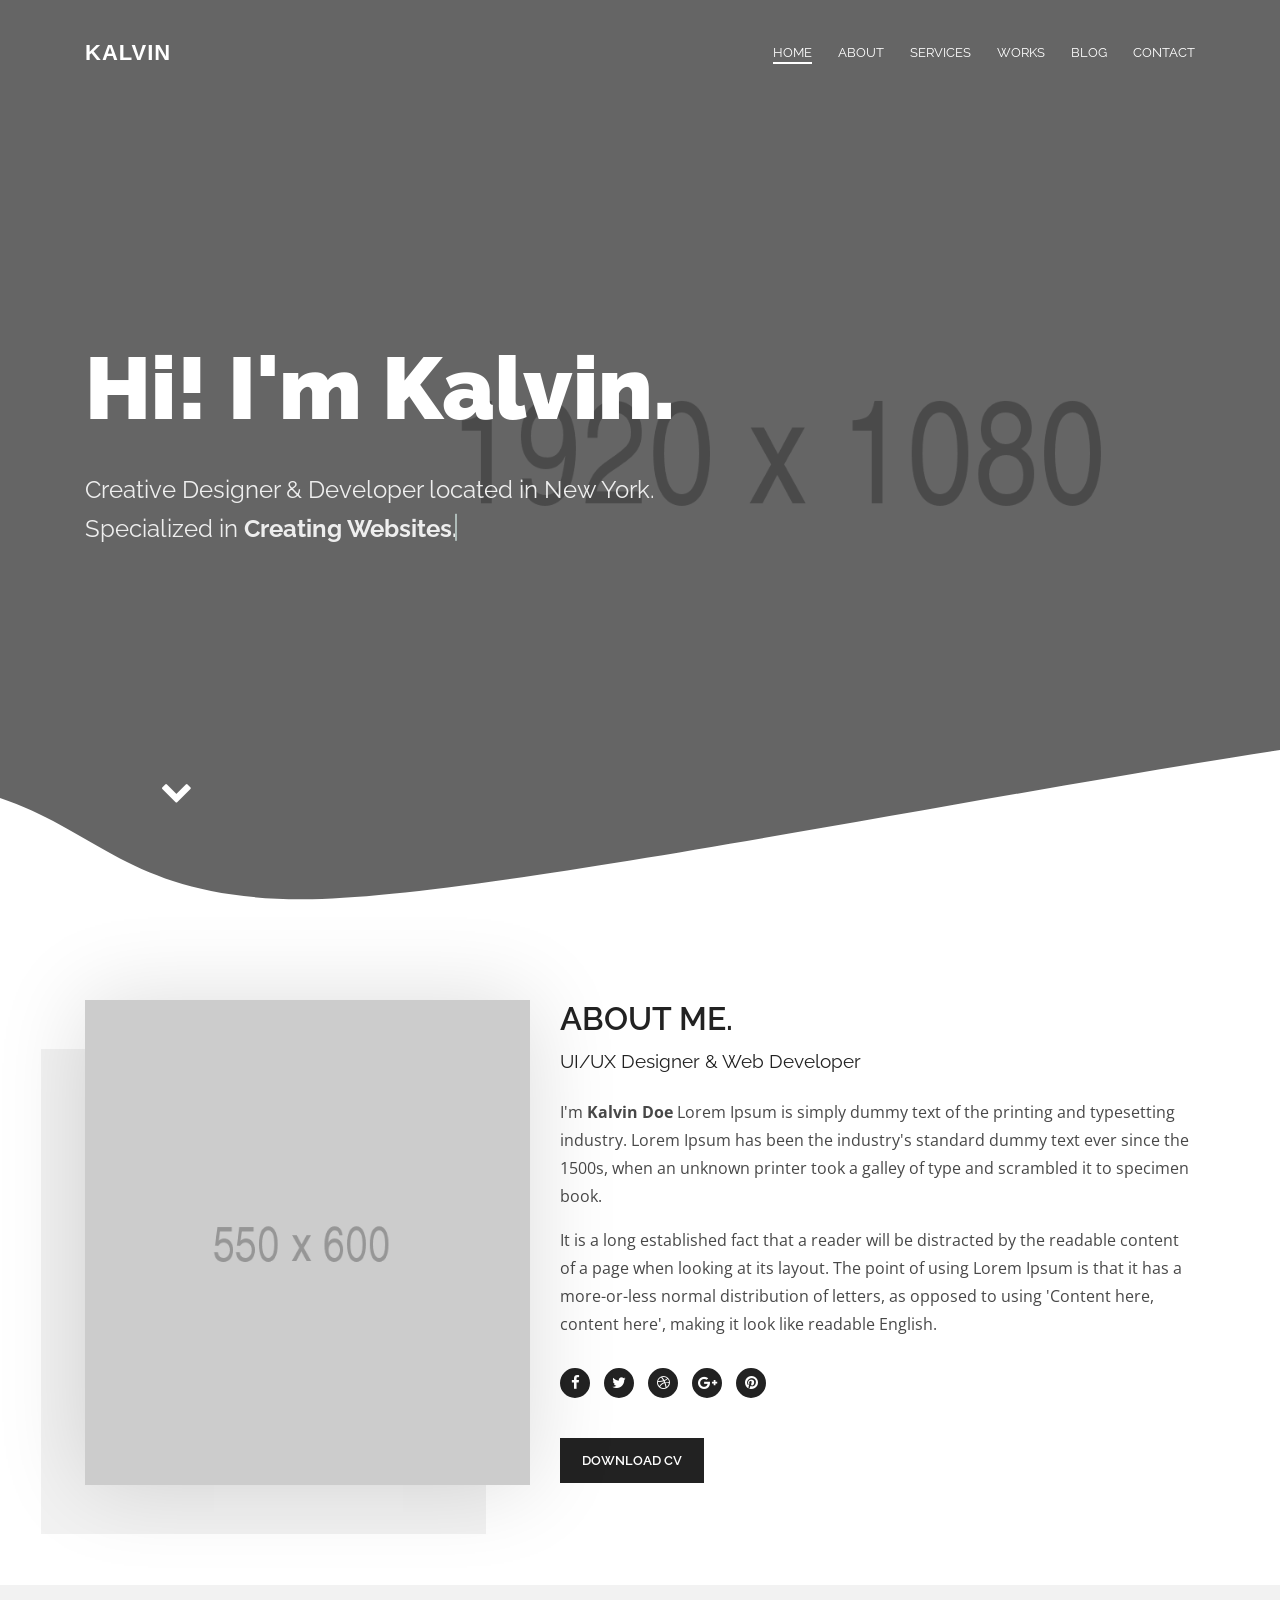
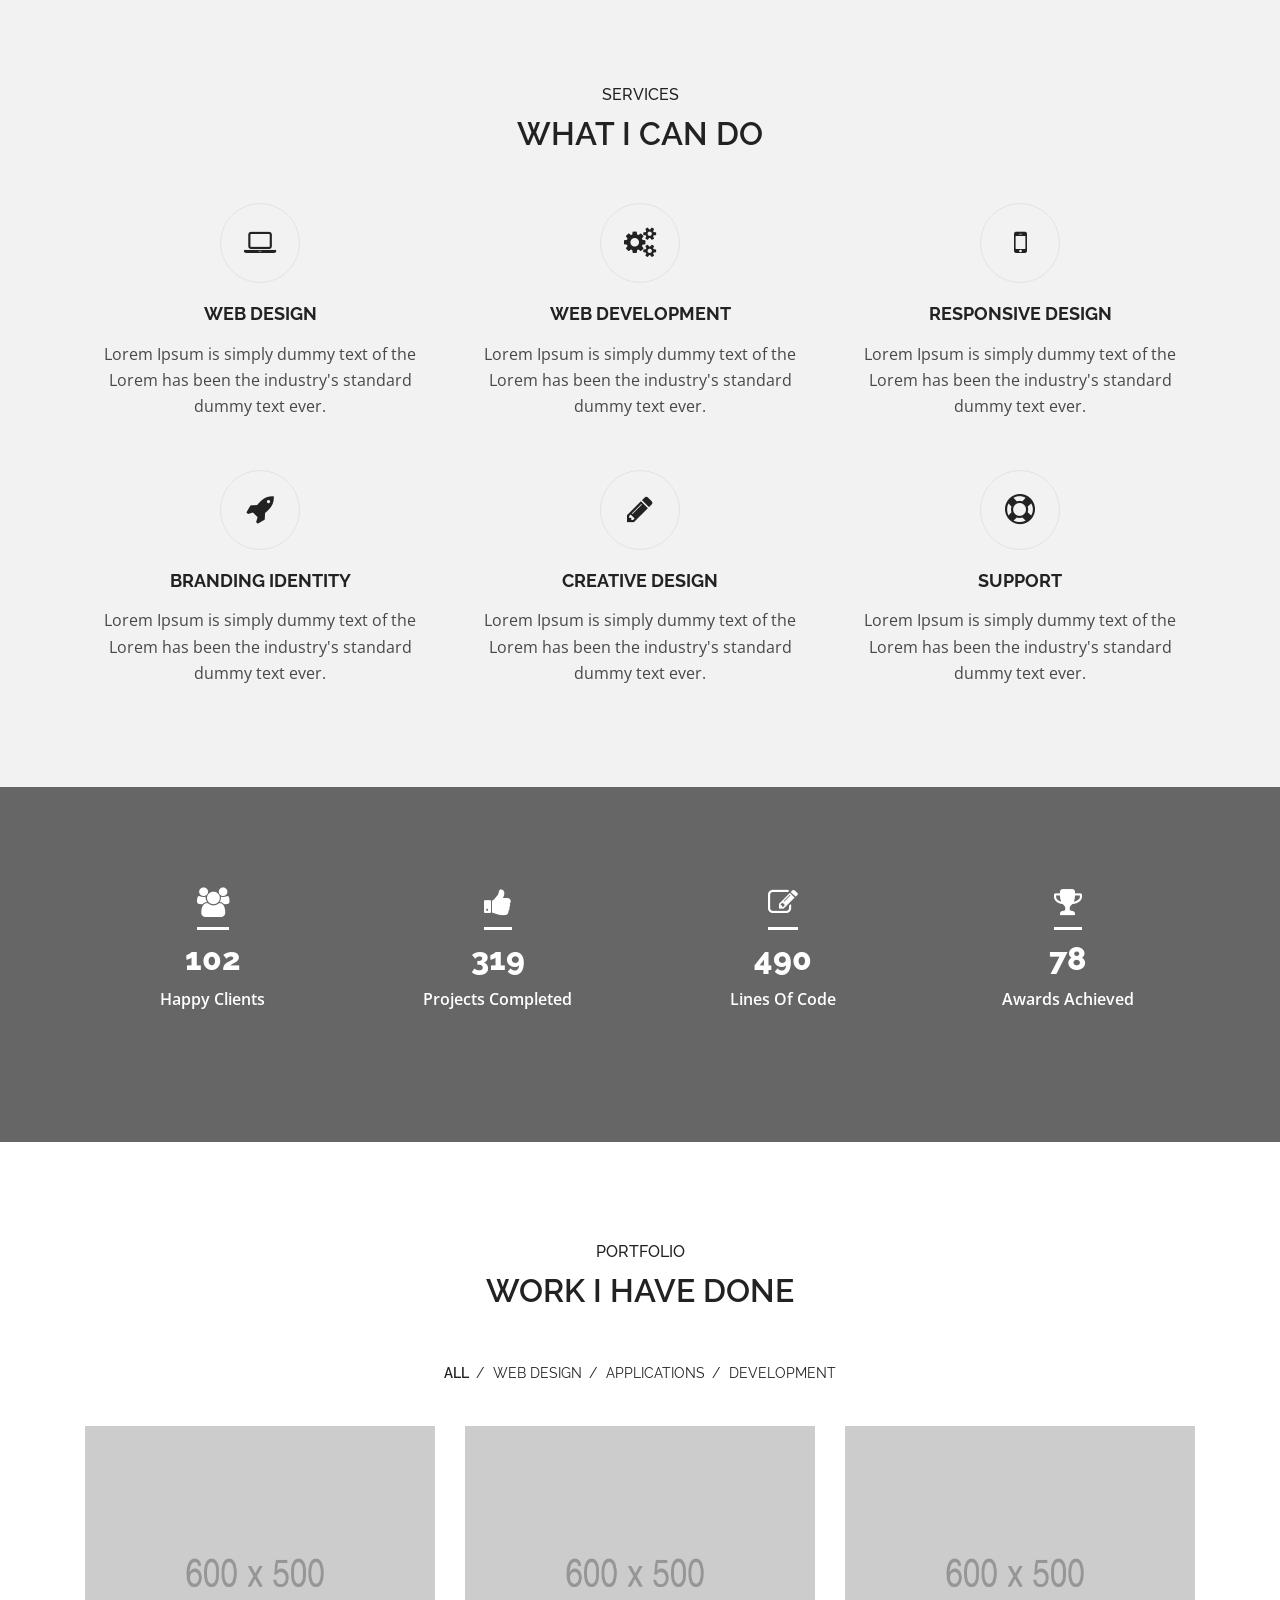
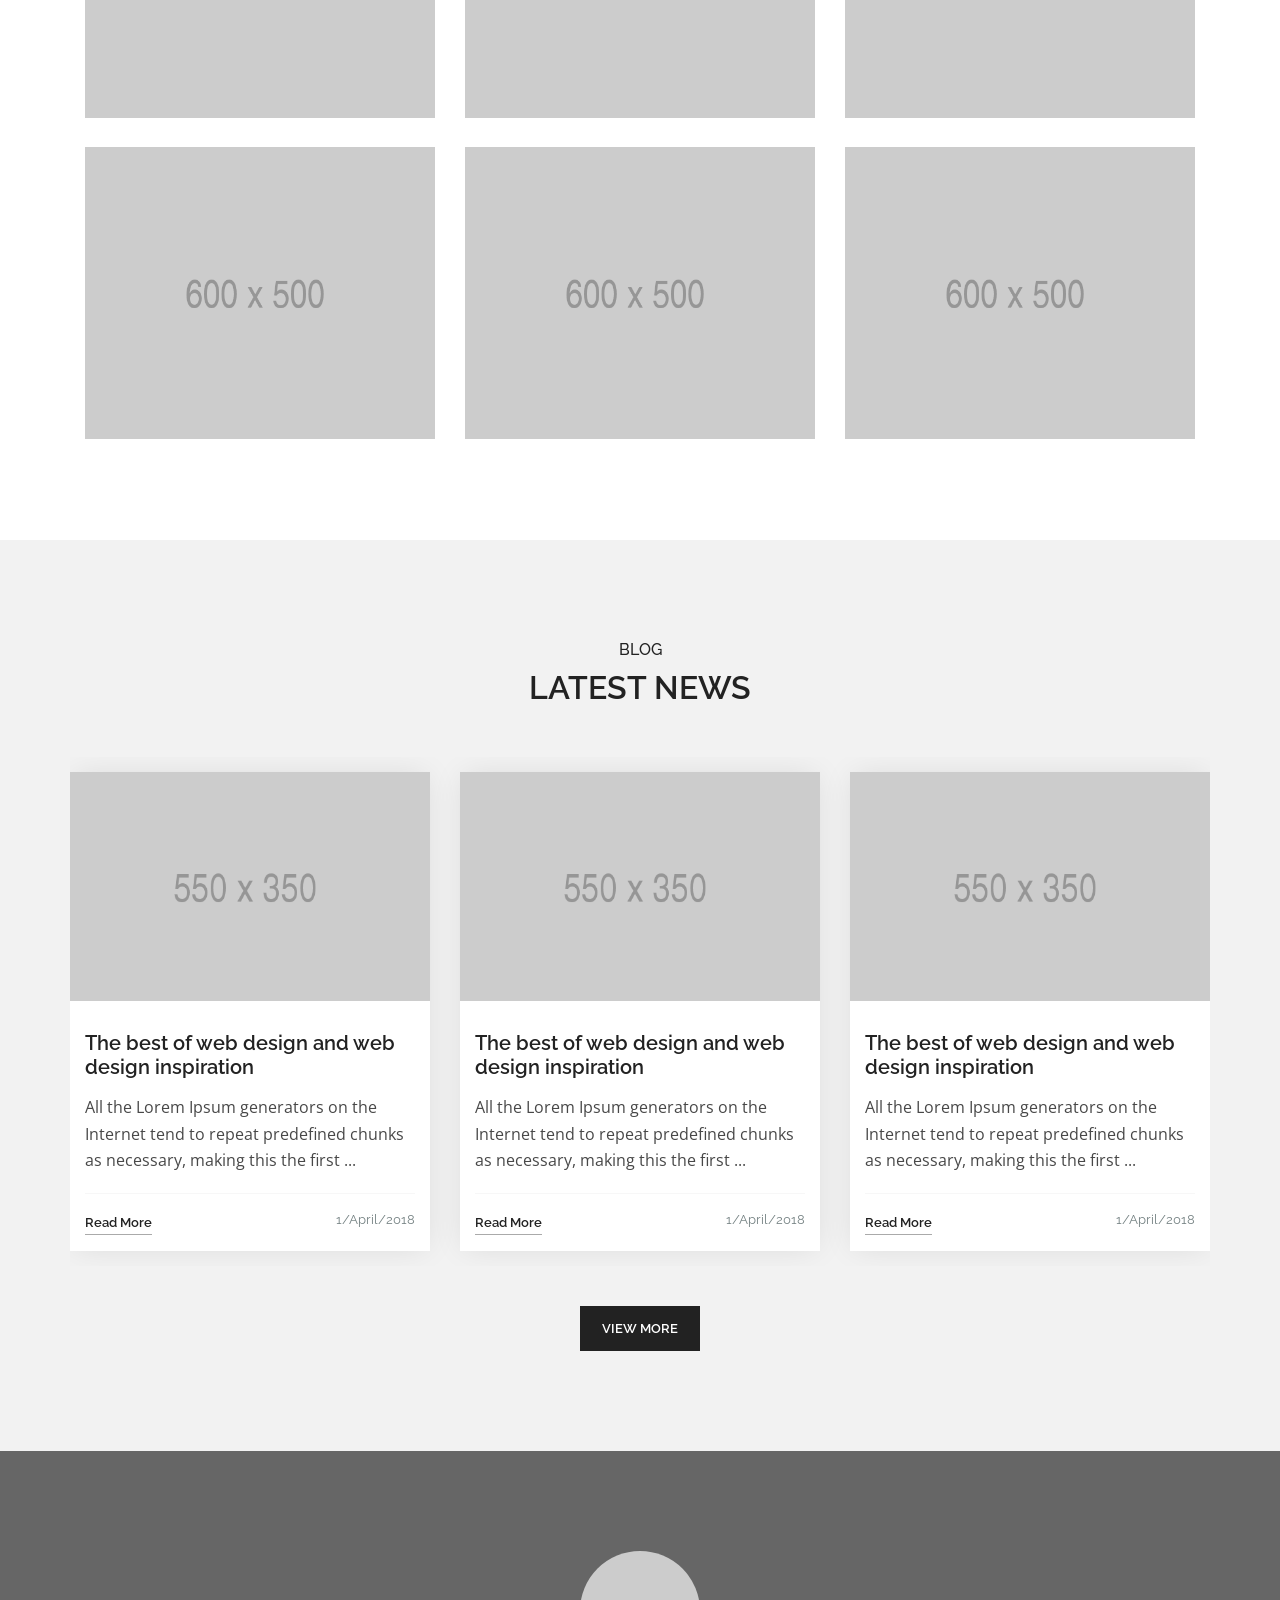
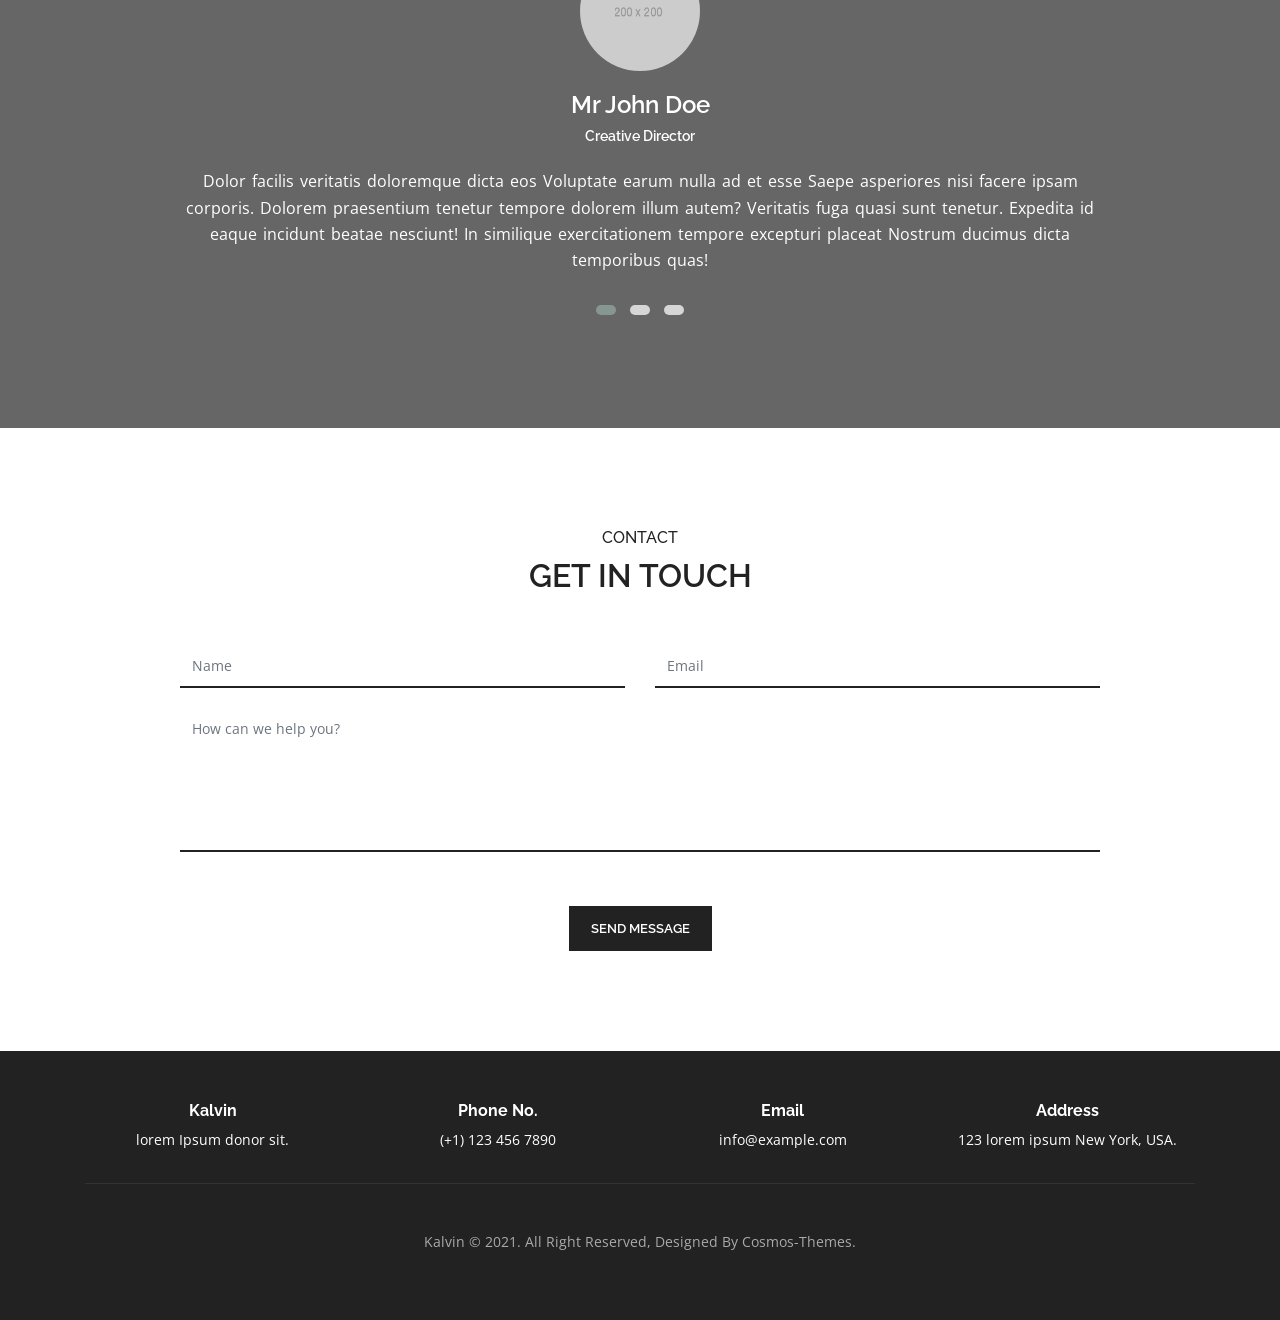
==== commit 13a7d427: "Replace Omnia with Kalvin Creative 1 portfolio template" ====
--- a/index.html
+++ b/index.html
@@ -1,1027 +1,650 @@
 <!DOCTYPE html>
-<html>
-	<head>
-		<meta charset="utf-8">
-		<meta
-			name="viewport"
-			content="width=device-width, initial-scale=1, maximum-scale=1">
-		<meta name="description" content="">
-		<meta name="author" content="">
-		<meta name="keywords" content="">
-		<meta name="theme-color" content="#272727">
-
-		<title>Ömnia - Clean and Minimal Portfolio Template</title>
-
-		<link rel="shortcut icon" href="img/favicon.ico" type="image/x-icon">
-
-		<!-- BOOTSTRAP -->
-		<link rel="stylesheet" href="css/bootstrap.css">
-
-		<!-- PLUGINS -->
-		<link rel="stylesheet" href="css/vlthemes.css">
-
-		<!-- REV SLIDER -->
-		<link rel="stylesheet" href="public/assets/css/settings.css">
-
-		<!-- CUSTOM CSS -->
-		<link rel="stylesheet" href="css/style.css">
-
-	</head>
-
-	<body>
-
-		<!-- FRAMES -->
-		<span class="frame-line top-frame"></span>
-		<span class="frame-line right-frame"></span>
-		<span class="frame-line bottom-frame"></span>
-		<span class="frame-line left-frame"></span>
-
-		<div class="animsition">
-			<div class="content">
-				<!-- header-fixed / header-scroll-up  -->
-				<header class="header-wrap header-fixed minimal-menu">
-					<div class="header-inner">
-						<div class="container">
-							<div class="logo">
-								<a href="index.html" class="animsition-link">
-									<span>Ö</span>mnia</a>
-							</div>
-
-							<a href="#" class="menu-toggle desctop-menu">
-								<i class="menu-bars">
-									<i></i>
-									<i></i>
-									<i></i>
-								</i>
-							</a>
-
-							<a href="#" class="menu-toggle mobile-menu-toggle">
-								<i class="menu-bars">
-									<i></i>
-									<i></i>
-									<i></i>
-								</i>
-							</a>
-
-							<nav class="primary-menu">
-
-								<ul>
-									<li class="menu-item-has-children current-menu-item">
-										<a href="#">
-											<span>Home</span>
-										</a>
-										<ul class="sub-menu">
-											<li class="current-page-item">
-												<a href="index.html" class="animsition-link">
-													<span>Home Slider</span>
-												</a>
-											</li>
-											<li>
-												<a href="index_minimal.html" class="animsition-link">
-													<span>Home Minimal</span>
-												</a>
-											</li>
-											<li>
-												<a href="index_fullscreen.html" class="animsition-link">
-													<span>Home Piling</span>
-												</a>
-											</li>
-										</ul>
-
-									</li>
-									<li class="menu-item-has-children">
-										<a href="#">
-											<span>Pages</span>
-										</a>
-										<ul class="sub-menu">
-
-											<li class="menu-item-has-children">
-												<a href="#">
-													About
-												</a>
-												<ul class="sub-menu">
-													<li>
-														<a href="about.html" class="animsition-link">
-															<span>About Default</span>
-														</a>
-													</li>
-													<li>
-														<a href="about_minimal.html" class="animsition-link">
-															<span>About Minimal</span>
-														</a>
-													</li>
-												</ul>
-
-											</li>
-
-											<li class="menu-item-has-children">
-												<a href="#">Works</a>
-												<ul class="sub-menu">
-													<li>
-														<a href="works_3col.html" class="animsition-link">
-															3 Columns
-														</a>
-													</li>
-													<li>
-														<a href="works_4col.html" class="animsition-link">
-															4 Columns
-														</a>
-													</li>										
-													<li>
-														<a href="works_equal_grid.html" class="animsition-link">
-															Equal Grid
-														</a>
-													</li>
-													<li>
-														<a href="works_lightbox.html" class="animsition-link">
-															Lightbox
-														</a>
-													</li>
-													<li>
-														<a href="work_single.html" class="animsition-link">
-															Single
-														</a>
-													</li>
-												</ul>
-											</li>
-											<li>
-												<a href="services.html" class="animsition-link">
-													<span>Services</span>
-												</a>
-											</li>
-											<li>
-												<a href="gallery.html" class="animsition-link">
-													<span>Gallery</span>
-												</a>
-											</li>
-											<li>
-												<a href="page_404.html" class="animsition-link">
-													<span>Page 404</span>
-												</a>
-											</li>
-										</ul>
-
-									</li>
-									<li>
-										<a href="features.html" class="animsition-link">
-											<span>Features</span>
-										</a>
-									</li>
-
-									<li class="menu-item-has-children">
-										<a href="#">
-											<span>Blog</span>
-										</a>
-										<ul class="sub-menu">
-											<li>
-												<a href="blog_standard.html" class="animsition-link">
-													<span>Blog Standard</span>
-												</a>
-											</li>
-											<li>
-												<a href="blog_minimal.html" class="animsition-link">
-													<span>Blog Minimal</span>
-												</a>
-											</li>
-											<li>
-												<a href="blog_modern.html" class="animsition-link">
-													<span>Blog Modern</span>
-												</a>
-											</li>
-											<li>
-												<a href="post_single.html" class="animsition-link">
-													Single Post
-												</a>
-											</li>
-										</ul>
-									</li>
-
-									<li class="menu-item-has-children">
-										<a href="#">
-											<span>Contact</span>
-										</a>
-										<ul class="sub-menu">
-											<li>
-												<a href="contact.html" class="animsition-link">
-													<span>Contact Standard</span>
-												</a>
-											</li>
-											<li>
-												<a href="contact_minimal.html" class="animsition-link">
-													<span>Contact Minimal</span>
-												</a>
-											</li>
-										</ul>
-
-									</li>
-								</ul>
-
-							</nav>
-							<!-- END PRIMARY-MENU -->
-							<div class="clearfix"></div>
-
-						</div>
-					</div>
-					<!-- END HEADER-INNER -->
-				</header>
-				<!-- END HEADER-WRAP -->
-
-				<div
-					id="rev_slider_1_1"
-					class="rev_slider fullwidthabanner"
-					style="display:none;"
-					data-version="5.2.6">
-					<ul>
-						<!-- SLIDE  -->
-						<li
-							data-index="rs-2"
-							data-transition="slideoverdown"
-							data-slotamount="3"
-							data-hideafterloop="0"
-							data-hideslideonmobile="off"
-							data-easein="Power3.easeIn"
-							data-easeout="Power4.easeOut"
-							data-masterspeed="default"
-							data-rotate="0"
-							data-saveperformance="off"
-							data-title="Slide"
-							data-param1=""
-							data-param2=""
-							data-param3=""
-							data-param4=""
-							data-param5=""
-							data-param6=""
-							data-param7=""
-							data-param8=""
-							data-param9=""
-							data-param10=""
-							data-description="">
-							<!-- MAIN IMAGE -->
-							<img
-								src="img/slider/slide1.png"
-								alt=""
-								title="index"
-								width="1920"
-								height="1080"
-								data-bgposition="center center"
-								data-bgfit="cover"
-								data-bgrepeat="no-repeat"
-								class="rev-slidebg"
-								data-no-retina>
-							<!-- LAYERS -->
-
-							<!-- LAYER NR. 1 -->
-							<div
-								class="tp-caption tp-resizeme"
-								id="slide-1-layer-1"
-								data-x="['center','center','center','center']"
-								data-hoffset="['-22','-22','-22','-22']"
-								data-y="['top','top','top','top']"
-								data-voffset="['181','181','181','181']"
-								data-width="1163"
-								data-height="153"
-								data-whitespace="normal"
-								data-transform_idle="o:1;"
-								data-transform_in="y:[100%];z:0;rZ:-35deg;sX:1;sY:1;skX:0;skY:0;s:3000;e:Power4.easeInOut;"
-								data-transform_out="y:[100%];rZ:0deg;sX:0.7;sY:0.7;s:1000;e:Power3.easeInOut;s:1000;e:Power3.easeInOut;"
-								data-mask_in="x:0px;y:0px;s:inherit;e:inherit;"
-								data-mask_out="x:0;y:0;s:inherit;e:inherit;"
-								data-start="499.47906494141"
-								data-splitin="chars"
-								data-splitout="none"
-								data-responsive_offset="on"
-								data-elementdelay="0.05"
-								data-end="8299.4790649414"
-								style="z-index: 5; min-width: 1163px; max-width: 1163px; max-width: 153px; max-width: 153px; white-space: normal; font-size: 120px; line-height: 22px; font-weight: 400; color: rgba(38, 38, 38, 1.00);font-family:Josefin Sans;"></div>
-
-							<!-- LAYER NR. 2 -->
-							<div
-								class="tp-caption tp-resizeme big-title"
-								id="slide-1-layer-2"
-								data-x="['center','center','center','center']"
-								data-hoffset="['0','0','0','0']"
-								data-y="['middle','middle','middle','middle']"
-								data-voffset="['0','0','0','0']"
-								data-width=""
-								data-height="150"
-								data-whitespace="nowrap"
-								data-transform_idle="o:1;"
-								data-transform_in="y:[-100%];z:0;rX:0deg;rY:0;rZ:0;sX:1;sY:1;skX:0;skY:0;s:1500;e:Power3.easeInOut;"
-								data-transform_out="opacity:0;s:1000;e:Power2.easeIn;s:1000;e:Power2.easeIn;"
-								data-mask_in="x:0px;y:0px;s:inherit;e:inherit;"
-								data-start="499.30572509766"
-								data-splitin="none"
-								data-splitout="none"
-								data-responsive_offset="on"
-								data-end="8299.3057250977"
-								style="z-index: 6; min-width: px; max-width: px; max-width: 120px; max-width: 120px; white-space: nowrap; font-size: 120px; line-height: 140px; font-weight: 700; color: rgba(28, 28, 28, 1.00);font-family:Josefin Sans;">Ömnia
-							</div>
-
-							<!-- LAYER NR. 3 -->
-							<div
-								class="tp-caption tp-resizeme sm_title"
-								id="slide-1-layer-3"
-								data-x="['center','center','center','center']"
-								data-hoffset="['2','2','2','2']"
-								data-y="['middle','middle','middle','middle']"
-								data-voffset="['150','150','150','150']"
-								data-width=""
-								data-height="none"
-								data-whitespace="nowrap"
-								data-transform_idle="o:1;"
-								data-transform_in="y:[100%];z:0;rX:0deg;rY:0;rZ:0;sX:1;sY:1;skX:0;skY:0;opacity:0;s:2000;e:Power2.easeInOut;"
-								data-transform_out="opacity:0;s:500;e:Power2.easeIn;s:500;e:Power2.easeIn;"
-								data-mask_in="x:0px;y:[100%];s:inherit;e:inherit;"
-								data-start="499.30572509766"
-								data-splitin="none"
-								data-splitout="none"
-								data-responsive_offset="on"
-								data-end="8799.3057250977"
-								style="z-index: 7; min-width: px; max-width: px; white-space: nowrap; font-size: 28px; line-height: 44px; font-weight: 400; color: rgba(100, 100, 100, 1.00);font-family:Josefin Sans;text-align:center;">Designed to Web Agencies and studios,
-								<br>
-								also suitable for freelancers.
-							</div>
-
-							<!-- LAYER NR. 4 -->
-							<div
-								class="tp-caption tp-resizeme"
-								id="slide-1-layer-4"
-								data-x="['center','center','center','center']"
-								data-hoffset="['0','0','0','0']"
-								data-y="['middle','middle','middle','middle']"
-								data-voffset="['-200','-200','-200','-200']"
-								data-width="none"
-								data-height="none"
-								data-whitespace="nowrap"
-								data-transform_idle="o:1;"
-								data-transform_in="y:[100%];z:0;rX:0deg;rY:0;rZ:0;sX:1;sY:1;skX:0;skY:0;opacity:0;s:2000;e:Power2.easeInOut;"
-								data-transform_out="opacity:0;s:300;e:Power2.easeIn;s:300;e:Power2.easeIn;"
-								data-mask_in="x:0px;y:[100%];s:inherit;e:inherit;"
-								data-start="499.30572509766"
-								data-responsive_offset="on"
-								data-end="8999.3057250977"
-								style="z-index: 8;"><img
-								src="img/slider/crown.png"
-								alt=""
-								width="148"
-								height="136"
-								data-ww="['148px','148px','148px','148px']"
-								data-hh="['136px','136px','136px','136px']"
-								data-no-retina>
-							</div>
-						</li>
-
-						<!-- SLIDE  -->
-						<li
-							data-index="rs-1"
-							data-transition="slideoverdown"
-							data-slotamount="3,default"
-							data-hideafterloop="0"
-							data-hideslideonmobile="off"
-							data-easein="Power3.easeIn,default"
-							data-easeout="Power4.easeOut,default"
-							data-masterspeed="default,default"
-							data-rotate="0,0"
-							data-saveperformance="off"
-							data-title="Slide"
-							data-param1=""
-							data-param2=""
-							data-param3=""
-							data-param4=""
-							data-param5=""
-							data-param6=""
-							data-param7=""
-							data-param8=""
-							data-param9=""
-							data-param10=""
-							data-description="">
-							<!-- MAIN IMAGE -->
-							<img
-								src="img/slider/slide2.png"
-								alt=""
-								title="06"
-								width="1920"
-								height="1080"
-								data-bgposition="center center"
-								data-bgfit="cover"
-								data-bgrepeat="no-repeat"
-								class="rev-slidebg"
-								data-no-retina>
-							<!-- LAYERS -->
-
-							<!-- LAYER NR. 1 -->
-							<div
-								class="tp-caption tp-resizeme"
-								id="slide-2-layer-1"
-								data-x="['center','center','center','center']"
-								data-hoffset="['-22','-22','-22','-22']"
-								data-y="['top','top','top','top']"
-								data-voffset="['181','181','181','181']"
-								data-width="1163"
-								data-height="153"
-								data-whitespace="normal"
-								data-transform_idle="o:1;"
-								data-transform_in="y:[100%];z:0;rZ:-35deg;sX:1;sY:1;skX:0;skY:0;s:3000;e:Power4.easeInOut;"
-								data-transform_out="y:[100%];rZ:0deg;sX:0.7;sY:0.7;s:1000;e:Power3.easeInOut;s:1000;e:Power3.easeInOut;"
-								data-mask_in="x:0px;y:0px;s:inherit;e:inherit;"
-								data-mask_out="x:0;y:0;s:inherit;e:inherit;"
-								data-start="499.47906494141"
-								data-splitin="chars"
-								data-splitout="none"
-								data-responsive_offset="on"
-								data-elementdelay="0.05"
-								data-end="8299.4790649414"
-								style="z-index: 5; min-width: 1163px; max-width: 1163px; max-width: 153px; max-width: 153px; white-space: normal; font-size: 120px; line-height: 22px; font-weight: 400; color: rgba(38, 38, 38, 1.00);font-family:Josefin Sans;"></div>
-
-							<!-- LAYER NR. 2 -->
-							<div
-								class="tp-caption tp-resizeme big-title"
-								id="slide-2-layer-2"
-								data-x="['center','center','center','center']"
-								data-hoffset="['0','0','0','0']"
-								data-y="['middle','middle','middle','middle']"
-								data-voffset="['0','0','0','0']"
-								data-width=""
-								data-height="150"
-								data-whitespace="nowrap"
-								data-transform_idle="o:1;"
-								data-transform_in="y:[-100%];z:0;rX:0deg;rY:0;rZ:0;sX:1;sY:1;skX:0;skY:0;s:1500;e:Power3.easeInOut;"
-								data-transform_out="opacity:0;s:1000;e:Power2.easeIn;s:1000;e:Power2.easeIn;"
-								data-mask_in="x:0px;y:0px;s:inherit;e:inherit;"
-								data-start="499.30572509766"
-								data-splitin="none"
-								data-splitout="none"
-								data-responsive_offset="on"
-								data-end="8299.3057250977"
-								style="z-index: 6; min-width: px; max-width: px; max-width: 120px; max-width: 120px; white-space: nowrap; font-size: 120px; line-height: 180px; font-weight: 700; color: rgba(28, 28, 28, 1.00);font-family:Josefin Sans;">Clean & Minimal
-							</div>
-
-							<!-- LAYER NR. 3 -->
-							<div
-								class="tp-caption tp-resizeme sm-title"
-								id="slide-2-layer-3"
-								data-x="['center','center','center','center']"
-								data-hoffset="['0','0','0','0']"
-								data-y="['middle','middle','middle','middle']"
-								data-voffset="['150','150','150','150']"
-								data-width=""
-								data-height="none"
-								data-whitespace="nowrap"
-								data-transform_idle="o:1;"
-								data-transform_in="y:[100%];z:0;rX:0deg;rY:0;rZ:0;sX:1;sY:1;skX:0;skY:0;opacity:0;s:2000;e:Power2.easeInOut;"
-								data-transform_out="opacity:0;s:500;e:Power2.easeIn;s:500;e:Power2.easeIn;"
-								data-mask_in="x:0px;y:[100%];s:inherit;e:inherit;"
-								data-start="499.30572509766"
-								data-splitin="none"
-								data-splitout="none"
-								data-responsive_offset="on"
-								data-end="8799.3057250977"
-								style="z-index: 7; min-width: px; max-width: px; white-space: nowrap; font-size: 28px; line-height: 44px; font-weight: 400; color: rgba(100, 100, 100, 1.00);font-family:Josefin Sans;text-align:center;">Perfect typography and unique elements that will<br>
-								help you create your own style.
-							</div>
-
-							<!-- LAYER NR. 4 -->
-							<div
-								class="tp-caption tp-resizeme"
-								id="slide-2-layer-4"
-								data-x="['center','center','center','center']"
-								data-hoffset="['0','0','0','0']"
-								data-y="['middle','middle','middle','middle']"
-								data-voffset="['-200','-200','-200','-200']"
-								data-width="none"
-								data-height="none"
-								data-whitespace="nowrap"
-								data-transform_idle="o:1;"
-								data-transform_in="y:[100%];z:0;rX:0deg;rY:0;rZ:0;sX:1;sY:1;skX:0;skY:0;opacity:0;s:2000;e:Power2.easeInOut;"
-								data-transform_out="opacity:0;s:300;e:Power2.easeIn;s:300;e:Power2.easeIn;"
-								data-mask_in="x:0px;y:[100%];s:inherit;e:inherit;"
-								data-start="499.30572509766"
-								data-responsive_offset="on"
-								data-end="8999.3057250977"
-								style="z-index: 8;"><img
-								src="img/slider/crown.png"
-								alt=""
-								width="148"
-								height="136"
-								data-ww="['148px','148px','148px','148px']"
-								data-hh="['136px','136px','136px','136px']"
-								data-no-retina>
-							</div>
-						</li>
-
-					</ul>
-					<div class="tp-bannertimer tp-bottom" style="visibility: hidden !important;"></div>
-				</div>
-				<!-- END REVOLUTION SLIDER -->
-
-				<main>
-					<div class="padding">
-						<div class="container">
-							<div class="text-center">
-
-								<div class="toggle-filter">
-									<i class="ti-crown"></i>
-								</div>
-								<!-- END TOGGLE-FILTER -->
-
-								<div class="filters-wrap">
-									<a class="active" href="work_single.html" data-filter="*">
-										<span>all</span>
-									</a>
-									<a href="work_single.html" data-filter=".f_design">
-										<span>design</span>
-									</a>
-									<a href="work_single.html" data-filter=".f_branding">
-										<span>branding</span>
-									</a>
-									<a href="work_single.html" data-filter=".f_photo">
-										<span>photo</span>
-									</a>
-								</div>
-								<!-- END FILTERS-WRAP -->
-
-							</div>
-						</div>
-						<!-- END CONTAINER -->
-
-						<div class="container">
-
-							<div class="portfolio-masonry-wrapper" data-col="three" data-gutter="60">
-								<div class="portfolio-list">
-
-									<article class="portfolio-item f_branding">
-										<a class="animsition-link" href="work_single.html">
-
-											<div class="portfolio-img">
-												<img
-													src="img/portfolio/1.jpg"
-													class="wow fadeIn"
-													data-wow-duration="1s"
-													data-wow-delay="0.2s"
-													alt="">
-											</div>
-
-											<div class="portfolio-content-wrap">
-												<div class="potfolio-content">
-													<h4 class="portfolio-title">
-														90S
-													</h4>
-
-													<div class="portfolio-categories">
-														Branding
-													</div>
-												</div>
-											</div>
-
-										</a>
-									</article>
-									<!-- END PORTFOLIO-ITEM -->
-
-									<article class="portfolio-item f_design">
-										<a class="animsition-link" href="work_single.html">
-
-											<div class="portfolio-img">
-												<img
-													src="img/portfolio/2.jpg"
-													class="wow fadeIn"
-													data-wow-duration="1s"
-													data-wow-delay="0.2s"
-													alt="">
-											</div>
-
-											<div class="portfolio-content-wrap">
-												<div class="potfolio-content">
-													<h4 class="portfolio-title">
-														Kitchen Appliances
-													</h4>
-													<div class="portfolio-categories">
-														Design
-													</div>
-												</div>
-											</div>
-
-										</a>
-									</article>
-									<!-- END PORTFOLIO-ITEM -->
-
-									<article class="portfolio-item f_photo">
-										<a class="animsition-link" href="work_single.html">
-
-											<div class="portfolio-img">
-												<img
-													src="img/portfolio/3.jpg"
-													class="wow fadeIn"
-													data-wow-duration="1s"
-													data-wow-delay="0.2s"
-													alt="">
-											</div>
-
-											<div class="portfolio-content-wrap">
-												<div class="potfolio-content">
-													<h4 class="portfolio-title">
-														Lamps
-													</h4>
-													<div class="portfolio-categories">
-														Photo
-													</div>
-												</div>
-											</div>
-
-										</a>
-									</article>
-									<!-- END PORTFOLIO-ITEM -->
-
-									<article class="portfolio-item f_branding">
-										<a class="animsition-link" href="work_single.html">
-
-											<div class="portfolio-img">
-												<img
-													src="img/portfolio/4.jpg"
-													class="wow fadeIn"
-													data-wow-duration="1s"
-													data-wow-delay="0.2s"
-													alt="">
-											</div>
-
-											<div class="portfolio-content-wrap">
-												<div class="potfolio-content">
-													<h4 class="portfolio-title">
-														Ceramic Bottles
-													</h4>
-													<div class="portfolio-categories">
-														Branding
-													</div>
-												</div>
-											</div>
-
-										</a>
-									</article>
-									<!-- END PORTFOLIO-ITEM -->
-
-									<article class="portfolio-item f_design">
-										<a class="animsition-link" href="work_single.html">
-
-											<div class="portfolio-img">
-												<img
-													src="img/portfolio/5.jpg"
-													class="wow fadeIn"
-													data-wow-duration="1s"
-													data-wow-delay="0.2s"
-													alt="">
-											</div>
-
-											<div class="portfolio-content-wrap">
-												<div class="potfolio-content">
-													<h4 class="portfolio-title">
-														Cat
-													</h4>
-													<div class="portfolio-categories">
-														Design
-													</div>
-												</div>
-											</div>
-
-										</a>
-									</article>
-									<!-- END PORTFOLIO-ITEM -->
-
-									<article class="portfolio-item f_photo">
-										<a class="animsition-link" href="work_single.html">
-
-											<div class="portfolio-img">
-												<img
-													src="img/portfolio/6.jpg"
-													class="wow fadeIn"
-													data-wow-duration="1s"
-													data-wow-delay="0.2s"
-													alt="">
-											</div>
-
-											<div class="portfolio-content-wrap">
-												<div class="potfolio-content">
-													<h4 class="portfolio-title">
-														Polylamp
-													</h4>
-													<div class="portfolio-categories">
-														Photo
-													</div>
-												</div>
-											</div>
-
-										</a>
-									</article>
-									<!-- END PORTFOLIO-ITEM -->
-
-									<article class="portfolio-item f_branding">
-										<a class="animsition-link" href="work_single.html">
-
-											<div class="portfolio-img">
-												<img
-													src="img/portfolio/7.jpg"
-													class="wow fadeIn"
-													data-wow-duration="1s"
-													data-wow-delay="0.2s"
-													alt="">
-											</div>
-
-											<div class="portfolio-content-wrap">
-												<div class="potfolio-content">
-													<h4 class="portfolio-title">
-														Adidas
-													</h4>
-													<div class="portfolio-categories">
-														Branding
-													</div>
-												</div>
-											</div>
-
-										</a>
-									</article>
-									<!-- END PORTFOLIO-ITEM -->
-
-									<article class="portfolio-item f_design">
-										<a class="animsition-link" href="work_single.html">
-
-											<div class="portfolio-img">
-												<img
-													src="img/portfolio/8.jpg"
-													class="wow fadeIn"
-													data-wow-duration="1s"
-													data-wow-delay="0.2s"
-													alt="">
-											</div>
-
-											<div class="portfolio-content-wrap">
-												<div class="potfolio-content">
-													<h4 class="portfolio-title">
-														New York
-													</h4>
-													<div class="portfolio-categories">
-														Design
-													</div>
-												</div>
-											</div>
-
-										</a>
-									</article>
-									<!-- END PORTFOLIO-ITEM -->
-
-									<article class="portfolio-item f_photo">
-										<a class="animsition-link" href="work_single.html">
-
-											<div class="portfolio-img">
-												<img
-													src="img/portfolio/9.jpg"
-													class="wow fadeIn"
-													data-wow-duration="1s"
-													data-wow-delay="0.2s"
-													alt="">
-											</div>
-
-											<div class="portfolio-content-wrap">
-												<div class="potfolio-content">
-													<h4 class="portfolio-title">
-														Wooden Instruments
-													</h4>
-													<div class="portfolio-categories">
-														Photo
-													</div>
-												</div>
-											</div>
-
-										</a>
-									</article>
-									<!-- END PORTFOLIO-ITEM -->
-
-									<article class="portfolio-item f_branding">
-										<a class="animsition-link" href="work_single.html">
-
-											<div class="portfolio-img">
-												<img
-													src="img/portfolio/10.jpg"
-													class="wow fadeIn"
-													data-wow-duration="1s"
-													data-wow-delay="0.2s"
-													alt="">
-											</div>
-
-											<div class="portfolio-content-wrap">
-												<div class="potfolio-content">
-													<h4 class="portfolio-title">
-														Apple Charger
-													</h4>
-													<div class="portfolio-categories">
-														Branding
-													</div>
-												</div>
-											</div>
-
-										</a>
-									</article>
-									<!-- END PORTFOLIO-ITEM -->
-
-									<article class="portfolio-item f_design">
-										<a class="animsition-link" href="work_single.html">
-
-											<div class="portfolio-img">
-												<img
-													src="img/portfolio/11.jpg"
-													class="wow fadeIn"
-													data-wow-duration="1s"
-													data-wow-delay="0.2s"
-													alt="">
-											</div>
-
-											<div class="portfolio-content-wrap">
-												<div class="potfolio-content">
-													<h4 class="portfolio-title">
-														Sneakers
-													</h4>
-													<div class="portfolio-categories">
-														Design
-													</div>
-												</div>
-											</div>
-
-										</a>
-									</article>
-									<!-- END PORTFOLIO-ITEM -->
-
-								</div>
-								<!-- END PORTFOLIO LIST -->
-
-							</div>
-							<!-- END PORTFOLIO-MASONRY-WRAPPER -->
-
-						</div>
-						<!-- END CONTAINER -->
-
-					</div>
-					<!-- END PADDING -->
-
-				</main>
-				<!-- END MAIN -->
-
-				<footer>
-					<div class="footer">
-						<div class="container">
-							<div class="text-center">
-
-								<a href="index.html" class="logo clearfix animsition-link">
-									<span>Ö</span>mnia</a>
-								<p class="copy">
-									Design &amp; Development by
-									<a href="#">VLThemes</a>
-								</p>
-								<div class="icon-list">
-									<a href="#" target="_blank">
-										<i class="fa fa-fw fa-twitter"></i>
-									</a>
-									<a href="#" target="_blank">
-										<i class="fa fa-fw fa-facebook"></i>
-									</a>
-									<a href="#" target="_blank">
-										<i class="fa fa-fw fa-dribbble"></i>
-									</a>
-									<a href="#" target="_blank">
-										<i class="fa fa-fw fa-google-plus"></i>
-									</a>
-								</div>
-								<div class="scroll-top">go to top</div>
-							</div>
-						</div>
-
-					</div>
-					<!-- END FOOTER -->
-				</footer>
-
-			</div>
-			<!-- END CONTENT -->
-
-		</div>
-		<!-- END ANIMSITION -->
-
-		<!-- SCRIPTS -->
-		<script src="vendors/jquery-1.12.0.min.js"></script>
-		<script src="scripts/plugins.min.js"></script>
-
-		<!-- REVSLDIER -->
-		<script src="public/assets/js/jquery.themepunch.tools.min.js"></script>
-		<script src="public/assets/js/jquery.themepunch.revolution.min.js"></script>
-		<script
-			src="public/assets/js/extensions/revolution.extension.slideanims.min.js"></script>
-		<script
-			src="public/assets/js/extensions/revolution.extension.layeranimation.min.js"></script>
-
-		<script type="text/javascript">
-
-			var setREVStartSize = function () {
-				try {
-					var e = new Object,
-						i = jQuery(window).width(),
-						t = 9999,
-						r = 0,
-						n = 0,
-						l = 0,
-						f = 0,
-						s = 0,
-						h = 0;
-					e.c                = jQuery('#rev_slider_1_1');
-					e.responsiveLevels = [1240, 1024, 1024, 1024];
-					e.gridwidth        = [1240, 1024, 778, 480];
-					e.gridheight       = [750, 650, 960, 720];
-
-					e.sliderLayout     = "auto";
-					if (e.responsiveLevels && (jQuery.each(e.responsiveLevels, function (e, f) {
-						f > i && (t = r = f, l = e),
-						i > f && f > r && (r = f, n = e)
-					}), t > r && (l = n)), f = e.gridheight[l] || e.gridheight[0] || e.gridheight, s = e.gridwidth[l] || e.gridwidth[0] || e.gridwidth, h = i / s, h = h > 1
-						? 1
-						: h, f = Math.round(h * f), "fullscreen" == e.sliderLayout) {
-						var u = (e.c.width(), jQuery(window).height());
-						if (void 0 != e.fullScreenOffsetContainer) {
-							var c = e
-								.fullScreenOffsetContainer
-								.split(",");
-							if (c) 
-								jQuery.each(c, function (e, i) {
-									u = jQuery(i).length > 0
-										? u - jQuery(i).outerHeight(!0)
-										: u
-								}),
-								e.fullScreenOffset.split("%").length > 1 && void 0 != e.fullScreenOffset && e.fullScreenOffset.length > 0
-									? u -= jQuery(window).height() * parseInt(e.fullScreenOffset, 0) / 100
-									: void 0 != e.fullScreenOffset && e.fullScreenOffset.length > 0 && (u -= parseInt(e.fullScreenOffset, 0))
-							}
-						f = u
-					} else 
-						void 0 != e.minHeight && f < e.minHeight && (f = e.minHeight);
-					e
-						.c
-						.closest(".rev_slider_wrapper")
-						.css({height: f})
-
-				} catch (d) {
-					console.log("Failure at Presize of Slider:" + d)
-				}
-			};
-
-			setREVStartSize();
-
-			var tpj = jQuery;
-
-			var revapi1;
-			tpj(document).ready(function () {
-				if (tpj("#rev_slider_1_1").revolution == undefined) {
-					revslider_showDoubleJqueryError("#rev_slider_1_1");
-				} else {
-					revapi1 = tpj("#rev_slider_1_1")
-						.show()
-						.revolution({
-							autoHeight            : "off",
-							debugMode             : false,
-							delay                 : 9000,
-							disableProgressBar    : "on",
-							dottedOverlay         : "none",
-							fallbacks             : {
-								disableFocusListener  : false,
-								nextSlideOnWindowFocus: "off",
-								simplifyAll           : "off"
-							},
-							gridheight            : [
-								750, 650, 960, 720
-							],
-							gridwidth             : [
-								1240, 1024, 778, 480
-							],
-							hideAllCaptionAtLilmit: 0,
-							hideCaptionAtLimit    : 0,
-							hideSliderAtLimit     : 0,
-							hideThumbsOnMobile    : "off",
-							jsFileLocation        : "public/assets/js/extensions",
-							lazyType              : "none",
-							navigation            : {
-								onHoverStop: "off"
-							},
-							responsiveLevels      : [
-								1240, 1024, 1024, 1024
-							],
-							shadow                : 0,
-							shuffle               : "off",
-							sliderLayout          : "auto",
-							sliderType            : "standard",
-							spinner               : "spinner0",
-							stopAfterLoops        : -1,
-							stopAtSlide           : -1,
-							stopLoop              : "off",
-							visibilityLevels      : [1240, 1024, 1024, 1024]
-						});
-				}
-			});
-		</script>
-
-		<!-- CUSTOM SCRIPT -->
-		<script src="scripts/script.js"></script>
-
-	</body>
-</html>+<html lang="en">
+    <head>
+
+        <meta charset="utf-8">
+        <meta http-equiv="x-ua-compatible" content="ie=edge">
+        <meta name="viewport" content="width=device-width, initial-scale=1.0" />
+        <meta name="keywords" content="Personal, Portfolio, Creative">
+        <meta name="description" content="Kalvin Portfolio Template">
+        <meta name="author" content="cosmos-themes">
+
+        <title>Kalvin - Portfolio Template</title>
+
+        <!-- favicon -->
+        <link href="images/favicon.ico" rel="icon" type="image/png">
+
+        <!--Font Awesome css-->
+        <link rel="stylesheet" href="css/font-awesome.min.css">
+
+        <!--Bootstrap css-->
+        <link rel="stylesheet" href="css/bootstrap.css">
+
+        <!--Owl Carousel css-->
+        <link rel="stylesheet" href="css/owl.carousel.min.css">
+        <link rel="stylesheet" href="css/owl.theme.default.min.css">
+
+        <!--Magnific Popup css-->
+        <link rel="stylesheet" href="css/magnific-popup.css">
+
+        <!-- Google Fonts -->
+        <link href="https://fonts.googleapis.com/css?family=Raleway:200,300,400,500,600,700,800,900%7cOpen+Sans:400,600,700,800" rel="stylesheet">
+
+        <!--Site Main Style css-->
+        <link rel="stylesheet" href="css/style.css">
+
+    </head>
+
+    <body>
+
+        <!--Preloader-->
+        <div class="preloader">
+            <div class="loader "></div>
+        </div>
+        <!--Preloader-->
+
+        <!--Navbar Start-->
+        <nav class="navbar navbar-expand-lg navbar-dark">
+            <div class="container">
+                <!-- LOGO -->
+                <a class="navbar-brand logo" href="index.html">
+                    Kalvin
+                </a>
+
+                <button class="navbar-toggler collapsed" type="button" data-toggle="collapse" data-target="#navbarCollapse" aria-controls="navbarCollapse" aria-expanded="false" aria-label="Toggle navigation">
+                    <span class="navbar-toggler-icon"></span>
+                </button>
+
+                <div class="navbar-collapse collapse" id="navbarCollapse">
+                    <ul class="navbar-nav ml-auto">
+                        <li class="nav-item">
+                            <a href="#" class="nav-link active" data-scroll-nav="0" >Home</a>
+                        </li>
+                        <li class="nav-item">
+                            <a href="#" class="nav-link" data-scroll-nav="1" >About</a>
+                        </li>
+                        <li class="nav-item">
+                            <a href="#" class="nav-link" data-scroll-nav="2" >Services</a>
+                        </li>
+                        <li class="nav-item">
+                            <a href="#" class="nav-link" data-scroll-nav="3">Works</a>
+                        </li>
+                        <li class="nav-item">
+                            <a href="#" class="nav-link" data-scroll-nav="4">Blog</a>
+                        </li>
+                        <li class="nav-item">
+                            <a href="#" class="nav-link" data-scroll-nav="5">Contact</a>
+                        </li>
+                    </ul>
+                </div>
+            </div>
+        </nav>
+        <!--Navbar End-->
+
+        <!--Home Section Start-->
+        <section id="home" class="banner" style="background-image: url('images/background/home-banner-bg.jpg')" data-stellar-background-ratio=".7" data-scroll-index="0">
+            <div class="container">
+                <!--Banner Content-->
+                <div class="banner-caption">
+                    <h1>Hi! I'm Kalvin.</h1>
+                    <p class="cd-headline clip mt-30">
+                        <span>Creative Designer & Developer located in New York.</span><br>
+                        <span class="blc">Specialized in</span>
+                        <span class="cd-words-wrapper">
+                            <b class="is-visible">Creating Websites.</b>
+                            <b>Designing Logo.</b>
+                            <b>Designing UI/UX.</b>
+                        </span>
+                    </p>
+                </div>
+                <div class="arrow bounce">
+                    <a class="fa fa-chevron-down fa-2x" href="#" data-scroll-nav="1"></a>
+                </div>
+            </div>
+            <!--Creative Background Svg-->
+            <svg id="home-svg" xmlns="http://www.w3.org/2000/svg" xmlns:xlink="http://www.w3.org/1999/xlink" x="0px" y="0px" viewBox="0 0 1400 300" preserveAspectRatio="none">
+                <path class="p-curve" d="M0,96.1c109.9,67.5,145.1,201.1,329.6,202.5S1043.2,99.5,1400,0v300H0V96.1z"/>
+            </svg>
+        </section>
+        <!--Home Section End-->
+
+        <!--About Section Start-->
+        <section class="about pt-100 pb-100" data-scroll-index="1">
+            <div class="container">
+                <div class="row">
+                    <div class="col-lg-5 col-md-6">
+                        <!--About Image-->
+                        <div class="about-img">
+                            <img src="images/about-img.jpg" alt="">
+                        </div>
+                    </div>
+                    <div class="col-lg-7 col-md-6">
+                        <!--About Content-->
+                        <div class="about-content">
+                            <div class="about-heading">
+                                <h2>About Me.</h2>
+                                <span>UI/UX Designer & Web Developer</span>
+                            </div>
+                            <p>I'm <b>Kalvin Doe</b> Lorem Ipsum is simply dummy text of the printing and typesetting industry. Lorem Ipsum has been the industry's standard dummy text ever since the 1500s, when an unknown printer took a galley of type and scrambled it to specimen book.</p>
+                            <p>It is a long established fact that a reader will be distracted by the readable content of a page when looking at its layout. The point of using Lorem Ipsum is that it has a more-or-less normal distribution of letters, as opposed to using 'Content here, content here', making it look like readable English.</p>
+                            <!--About Social Icons-->
+                            <div class="social-icons">
+                                <a href="#"><i class="fa fa-facebook"></i></a>
+                                <a href="#"><i class="fa fa-twitter"></i></a>
+                                <a href="#"><i class="fa fa-dribbble"></i></a>
+                                <a href="#"><i class="fa fa-google-plus"></i></a>
+                                <a href="#"><i class="fa fa-pinterest"></i></a>
+                            </div>
+                            <span class="about-button">
+                                <a class="main-btn" href="#">Download CV</a>
+                            </span>
+                        </div>
+                    </div>
+                </div>
+            </div>
+        </section>
+        <!--About Section End-->
+
+        <!--Services Section Start-->
+        <section class="services bg-gray pt-100 pb-50" data-scroll-index="2">
+            <div class="container">
+                <div class="row">
+                    <div class="col">
+                        <div class="heading text-center">
+                            <h6>Services</h6>
+                            <h2>What I Can Do</h2>
+                        </div>
+                    </div>
+                </div>
+                <div class="row">
+                    <div class="col-md-4">
+                        <!--Service Item-->
+                        <div class="service-item">
+                            <span class="icon">
+                                <i class="fa fa-laptop"></i>
+                            </span>
+                            <h4>Web Design</h4>
+                            <p>Lorem Ipsum is simply dummy text of the Lorem has been the industry's standard dummy text ever.</p>
+                        </div>
+                    </div>
+                    <div class="col-md-4">
+                        <!--Service Item-->
+                        <div class="service-item">
+                            <span class="icon">
+                                <i class="fa fa-gears"></i>
+                            </span>
+                            <h4>Web Development</h4>
+                            <p>Lorem Ipsum is simply dummy text of the Lorem has been the industry's standard dummy text ever.</p>
+                        </div>
+                    </div>
+                    <div class="col-md-4">
+                        <!--Service Item-->
+                        <div class="service-item">
+                            <span class="icon">
+                                <i class="fa fa-mobile"></i>
+                            </span>
+                            <h4>Responsive Design</h4>
+                            <p>Lorem Ipsum is simply dummy text of the Lorem has been the industry's standard dummy text ever.</p>
+                        </div>
+                    </div>
+                    <div class="col-md-4">
+                        <!--Service Item-->
+                        <div class="service-item">
+                            <span class="icon">
+                                <i class="fa fa-rocket"></i>
+                            </span>
+                            <h4>Branding Identity</h4>
+                            <p>Lorem Ipsum is simply dummy text of the Lorem has been the industry's standard dummy text ever.</p>
+                        </div>
+                    </div>
+                    <div class="col-md-4">
+                        <!--Service Item-->
+                        <div class="service-item">
+                            <span class="icon">
+                                <i class="fa fa-pencil"></i>
+                            </span>
+                            <h4>Creative Design</h4>
+                            <p>Lorem Ipsum is simply dummy text of the Lorem has been the industry's standard dummy text ever.</p>
+                        </div>
+                    </div>
+                    <div class="col-md-4">
+                        <!--Service Item-->
+                        <div class="service-item">
+                            <span class="icon">
+                                <i class="fa fa-support"></i>
+                            </span>
+                            <h4>Support</h4>
+                            <p>Lorem Ipsum is simply dummy text of the Lorem has been the industry's standard dummy text ever.</p>
+                        </div>
+                    </div>
+                </div>
+            </div>
+        </section>
+        <!--Services Section End-->
+
+        <!--Stats Section Start-->
+        <section class="stats pt-100 pb-100" style="background-image: url('images/background/stats-bg.jpg')">
+            <div class="container">
+                <div class="row">
+                    <div class="col-lg-3 col-md-6">
+                        <!--Stats Item-->
+                        <div class="single-stat">
+                            <span class="stat-icon">
+                                <i class="fa fa-users" aria-hidden="true"></i>
+                            </span>
+                            <h2 class="counter" data-count="220">10</h2>
+                            <p>Happy Clients</p>
+                        </div>
+                    </div>
+                    <div class="col-lg-3 col-md-6">
+                        <!--Stats Item-->
+                        <div class="single-stat">
+                            <span class="stat-icon">
+                                <i class="fa fa-thumbs-up" aria-hidden="true"></i>
+                            </span>
+                            <h2 class="counter" data-count="700">20</h2>
+                            <p>Projects Completed</p>
+                        </div>
+                    </div>
+                    <div class="col-lg-3 col-md-6">
+                        <!--Stats Item-->
+                        <div class="single-stat">
+                            <span class="stat-icon">
+                                <i class="fa fa-edit" aria-hidden="true"></i>
+                            </span>
+                            <h2 class="counter" data-count="1100">10</h2>
+                            <p>Lines Of Code</p>
+                        </div>
+                    </div>
+                    <div class="col-lg-3 col-md-6">
+                        <!--Stats Item-->
+                        <div class="single-stat">
+                            <span class="stat-icon">
+                                <i class="fa fa-trophy" aria-hidden="true"></i>
+                            </span>
+                            <h2 class="counter" data-count="160">15</h2>
+                            <p>Awards Achieved</p>
+                        </div>
+                    </div>
+                </div>
+            </div>
+        </section>
+        <!--Stats Section End-->
+
+
+        <!--Portfolio Section Start-->
+        <section class="portfolio pt-100 pb-70" data-scroll-index="3">
+            <div class="container">
+                <div class="row">
+                    <div class="col">
+                        <div class="heading text-center">
+                            <h6>Portfolio</h6>
+                            <h2>Work I Have Done</h2>
+                        </div>
+                        <div class="portfolio-filter text-center">
+                            <ul>
+                                <li class="sel-item" data-filter="*">All</li>
+                                <li data-filter=".design">Web Design</li>
+                                <li data-filter=".application">Applications</li>
+                                <li data-filter=".development">Development</li>
+                            </ul>
+                        </div>
+                    </div>
+                </div>
+                <div class="row portfolio-items">
+                    <!--Portfolio Item-->
+                    <div class="col-lg-4 col-md-6 item application">
+                        <div class="item-content">
+                            <img src="images/portfolio/img-1.jpg" alt="">
+                            <div class="item-overlay">
+                                <h6>Application</h6>
+                                <div class="icons">
+                                    <span class="icon link">
+                                        <a href="images/portfolio/img-1.jpg">
+                                            <i class="fa fa-search"></i>
+                                        </a>
+                                    </span>
+                                </div>
+                            </div>
+                        </div>
+                    </div>
+                    <!--Portfolio Item-->
+                    <div class="col-lg-4 col-md-6 item design">
+                        <div class="item-content">
+                            <img src="images/portfolio/img-2.jpg" alt="">
+                            <div class="item-overlay">
+                                <h6>Web Design</h6>
+                                <div class="icons">
+                                    <span class="icon link">
+                                        <a href="images/portfolio/img-2.jpg">
+                                            <i class="fa fa-search"></i>
+                                        </a>
+                                    </span>
+                                </div>
+                            </div>
+                        </div>
+                    </div>
+                    <!--Portfolio Item-->
+                    <div class="col-lg-4 col-md-6 item development">
+                        <div class="item-content">
+                            <img src="images/portfolio/img-3.jpg" alt="">
+                            <div class="item-overlay">
+                                <h6>Application</h6>
+                                <div class="icons">
+                                    <span class="icon link">
+                                        <a href="images/portfolio/img-3.jpg">
+                                            <i class="fa fa-search"></i>
+                                        </a>
+                                    </span>
+                                </div>
+                            </div>
+                        </div>
+                    </div>
+                    <!--Portfolio Item-->
+                    <div class="col-lg-4 col-md-6 item design development">
+                        <div class="item-content">
+                            <img src="images/portfolio/img-4.jpg" alt="">
+                            <div class="item-overlay">
+                                <h6>Development</h6>
+                                <div class="icons">
+                                    <span class="icon link">
+                                        <a href="images/portfolio/img-4.jpg">
+                                            <i class="fa fa-search"></i>
+                                        </a>
+                                    </span>
+                                </div>
+                            </div>
+                        </div>
+                    </div>
+                    <!--Portfolio Item-->
+                    <div class="col-lg-4 col-md-6 item development application">
+                        <div class="item-content">
+                            <img src="images/portfolio/img-5.jpg" alt="">
+                            <div class="item-overlay">
+                                <h6>Web Design</h6>
+                                <div class="icons">
+                                    <span class="icon link">
+                                        <a href="images/portfolio/img-5.jpg">
+                                            <i class="fa fa-search"></i>
+                                        </a>
+                                    </span>
+                                </div>
+                            </div>
+                        </div>
+                    </div>
+                    <!--Portfolio Item-->
+                    <div class="col-lg-4 col-md-6 item application development">
+                        <div class="item-content">
+                            <img src="images/portfolio/img-6.jpg" alt="">
+                            <div class="item-overlay">
+                                <h6>Web Design</h6>
+                                <div class="icons">
+                                    <span class="icon link">
+                                        <a href="images/portfolio/img-6.jpg">
+                                            <i class="fa fa-search"></i>
+                                        </a>
+                                    </span>
+                                </div>
+                            </div>
+                        </div>
+                    </div>
+                </div>
+            </div>
+        </section>
+        <!--Portfolio Section End-->
+
+        <!--Blog Section Start-->
+        <section class="blogs pt-100 pb-100 bg-gray" data-scroll-index="4">
+            <div class="container">
+                <div class="row">
+                    <div class="col text-center">
+                        <div class="heading text-center">
+                            <h6>Blog</h6>
+                            <h2>Latest News</h2>
+                        </div>
+                    </div>
+                </div>
+                <div class="row">
+                    <div class="owl-carousel owl-theme">
+                        <!--Blogs Item-->
+                        <div class="blog-item">
+                            <div class="blog-img">
+                                <a href="single-blog.html">
+                                    <img src="images/blog/img-1.jpg" alt="">
+                                </a>
+                            </div>
+                            <div class="blog-content">
+                                <h3>The best of web design and web design inspiration</h3>
+                                <p>All the Lorem Ipsum generators on the Internet tend to repeat predefined chunks as necessary, making this the first ...</p>
+                                <div class="blog-meta">
+                                    <span class="more">
+                                        <a href="single-blog.html">Read More</a>
+                                    </span>
+                                    <span class="date">
+                                        1/April/2018
+                                    </span>
+                                </div>
+                            </div>
+                        </div>
+                        <!--Blogs Item-->
+                        <div class="blog-item">
+                            <div class="blog-img">
+                                <a href="single-blog.html">
+                                    <img src="images/blog/img-2.jpg" alt="">
+                                </a>
+                            </div>
+                            <div class="blog-content">
+                                <h3>The best of web design and web design inspiration</h3>
+                                <p>All the Lorem Ipsum generators on the Internet tend to repeat predefined chunks as necessary, making this the first ...</p>
+                                <div class="blog-meta">
+                                    <span class="more">
+                                        <a href="single-blog.html">Read More</a>
+                                    </span>
+                                    <span class="date">
+                                        1/April/2018
+                                    </span>
+                                </div>
+                            </div>
+                        </div>
+                        <!--Blogs Item-->
+                        <div class="blog-item">
+                            <div class="blog-img">
+                                <a href="single-blog.html">
+                                    <img src="images/blog/img-3.jpg" alt="">
+                                </a>
+                            </div>
+                            <div class="blog-content">
+                                <h3>The best of web design and web design inspiration</h3>
+                                <p>All the Lorem Ipsum generators on the Internet tend to repeat predefined chunks as necessary, making this the first ...</p>
+                                <div class="blog-meta">
+                                    <span class="more">
+                                        <a href="single-blog.html">Read More</a>
+                                    </span>
+                                    <span class="date">
+                                        1/April/2018
+                                    </span>
+                                </div>
+                            </div>
+                        </div>
+                        <!--Blogs Item-->
+                        <div class="blog-item">
+                            <div class="blog-img">
+                                <a href="single-blog.html">
+                                    <img src="images/blog/img-4.jpg" alt="">
+                                </a>
+                            </div>
+                            <div class="blog-content">
+                                <h3>The best of web design and web design inspiration</h3>
+                                <p>All the Lorem Ipsum generators on the Internet tend to repeat predefined chunks as necessary, making this the first ...</p>
+                                <div class="blog-meta">
+                                    <span class="more">
+                                        <a href="single-blog.html">Read More</a>
+                                    </span>
+                                    <span class="date">
+                                        1/April/2018
+                                    </span>
+                                </div>
+                            </div>
+                        </div>
+                    </div>
+                </div>
+                <div class="row">
+                    <div class="col text-center">
+                        <div class="blog-button pt-40">
+                            <a class="main-btn" href="blogs-page.html">View More</a>
+                        </div>
+                    </div>
+                </div>
+            </div>
+        </section>
+        <!--Blog Section End-->
+
+        <!--Testimonials Section Start-->
+        <section class="testimonials pt-100 pb-100" style="background-image: url('images/background/testimonials-bg.jpg')">
+            <div class="container">
+                <div class="row">
+                    <div class="col-lg-10 offset-lg-1">
+                        <div class="owl-carousel owl-theme text-center">
+                            <!--Testimonials Item-->
+                            <div class="testimonial-item">
+                                <div class="author-img">
+                                    <img src="images/testimonial/img-1.jpg" alt="">
+                                </div>
+                                <h5>Mr John Doe</h5>
+                                <span>Creative Director</span>
+                                <p>Dolor facilis veritatis doloremque dicta eos Voluptate earum nulla ad et esse Saepe asperiores nisi facere ipsam corporis. Dolorem praesentium tenetur tempore dolorem illum autem? Veritatis fuga quasi sunt tenetur. Expedita id eaque incidunt beatae nesciunt! In similique exercitationem tempore excepturi placeat Nostrum ducimus dicta temporibus quas!</p>
+                            </div>
+                            <!--Testimonials Item-->
+                            <div class="testimonial-item">
+                                <div class="author-img">
+                                    <img src="images/testimonial/img-1.jpg" alt="">
+                                </div>
+                                <h5>Mr John Doe</h5>
+                                <span>Creative Director</span>
+                                <p>Dolor facilis veritatis doloremque dicta eos Voluptate earum nulla ad et esse Saepe asperiores nisi facere ipsam corporis. Dolorem praesentium tenetur tempore dolorem illum autem? Veritatis fuga quasi sunt tenetur. Expedita id eaque incidunt beatae nesciunt! In similique exercitationem tempore excepturi placeat Nostrum ducimus dicta temporibus quas!</p>
+                            </div>
+                            <!--Testimonials Item-->
+                            <div class="testimonial-item">
+                                <div class="author-img">
+                                    <img src="images/testimonial/img-1.jpg" alt="">
+                                </div>
+                                <h5>Mr John Doe</h5>
+                                <span>Creative Director</span>
+                                <p>Dolor facilis veritatis doloremque dicta eos Voluptate earum nulla ad et esse Saepe asperiores nisi facere ipsam corporis. Dolorem praesentium tenetur tempore dolorem illum autem? Veritatis fuga quasi sunt tenetur. Expedita id eaque incidunt beatae nesciunt! In similique exercitationem tempore excepturi placeat Nostrum ducimus dicta temporibus quas!</p>
+                            </div>
+                        </div>
+                    </div>
+                </div>
+            </div>
+        </section>
+        <!--Testimonials Section End-->
+
+        <!--Contact Section Start-->
+        <section class="contact pt-100 pb-100" data-scroll-index="5">
+            <div class="container">
+                <div class="row">
+                    <div class="col text-center">
+                        <div class="heading">
+                            <h6>Contact</h6>
+                            <h2>Get In Touch</h2>
+                        </div>
+                    </div>
+                </div>
+                <div class="row">
+                    <div class="col-lg-10 offset-lg-1">
+                        <!--Contact Form-->
+                        <form id='contact-form' method='POST'><input type='hidden' name='form-name' value='contactForm' />
+                            <div class="row">
+                                <div class="col-md-6 form-group">
+                                    <!--name-->
+                                    <input type="text" class="form-control con-validate" id="contact-name" placeholder="Name" minlength=3 >
+                                </div>
+                                <div class="col-md-6 form-group">
+                                    <!--email-->
+                                    <input type="email" class="form-control con-validate" id="contact-email" placeholder="Email" >
+                                </div>
+                                <div class="col-md-12 form-group">
+                                    <!--message box-->
+                                    <textarea class="form-control con-validate" id="contact-message" placeholder="How can we help you?" rows=6 ></textarea>
+                                </div>
+                                <div class="col-md-12 text-center">
+                                    <!--contact button-->
+                                    <button id="contact-submit" class="mt-30 main-btn">
+                                        Send Message
+                                    </button>
+                                </div>
+                            </div>
+                        </form>
+                    </div>
+                </div>
+            </div>
+        </section>
+        <!--Contact Section End-->
+
+        <!--Footer Start-->
+        <footer class="pt-50 pb-50">
+            <div class="container">
+                <div class="row text-center">
+                    <div class="col-md-3 col-sm-6">
+                        <!--Contant Item-->
+                        <div class="contact-info">
+                            <h5>Kalvin</h5>
+                            <p>lorem Ipsum donor sit.</p>
+                        </div>
+                    </div>
+                    <div class="col-md-3 col-sm-6">
+                        <!--Contant Item-->
+                        <div class="contact-info">
+                            <h5>Phone No.</h5>
+                            <p>(+1) 123 456 7890</p>
+                        </div>
+                    </div>
+                    <div class="col-md-3 col-sm-6">
+                        <!--Contant Item-->
+                        <div class="contact-info">
+                            <h5>Email</h5>
+                            <p>info@example.com</p>
+                        </div>
+                    </div>
+                    <div class="col-md-3 col-sm-6">
+                        <!--Contant Item-->
+                        <div class="contact-info">
+                            <h5>Address</h5>
+                            <p>123 lorem ipsum New York, USA.</p>
+                        </div>
+                    </div>
+                </div>
+                <div class="row text-center">
+                    <div class="col-md-12">
+                        <hr>
+                        <p class="copy pt-30">
+                            Kalvin &copy; 2021. All Right Reserved, Designed By Cosmos-Themes.
+                        </p>
+                    </div>
+                </div>
+            </div>
+        </footer>
+        <!--Footer End-->
+
+        <!--Jquery js-->
+        <script src="js/jquery.min.js"></script>
+        <!--Bootstrap js-->
+        <script src="js/bootstrap.min.js"></script>
+        <!--Stellar js-->
+        <script src="js/jquery.stellar.js"></script>
+        <!--Animated Headline js-->
+        <script src="js/animated.headline.js"></script>
+        <!--Owl Carousel js-->
+        <script src="js/owl.carousel.min.js"></script>
+        <!--ScrollIt js-->
+        <script src="js/scrollIt.min.js"></script>
+        <!--Isotope js-->
+        <script src="js/isotope.pkgd.min.js"></script>
+        <!--Magnific Popup js-->
+        <script src="js/jquery.magnific-popup.min.js"></script>
+        <!--Site Main js-->
+        <script src="js/main.js"></script>
+
+    </body>
+</html>
+
--- a/css/style.css
+++ b/css/style.css
@@ -1,2680 +1,1632 @@
-/*----------------------*/
-/*   FONTS INCLUDE      */
-/*----------------------*/
-@import url("https://fonts.googleapis.com/css?family=Josefin+Sans:400,600,400italic,700");
-@import url("https://fonts.googleapis.com/css?family=PT+Serif:400,400italic");
-/*----------------------*/
-/*   GENERAL            */
-/*----------------------*/
-body {
-  background-color: #fff;
-  -webkit-font-smoothing: antialiased;
-  -moz-osx-font-smoothing: grayscale;
-  position: relative;
-  min-width: 320px;
-  font-family: 'Josefin Sans', sans-serif;
-  font-size: 16px;
-  line-height: 1.8em;
-  color: #272727;
-}
+/************ CSS Styles ************
+    Template Name: Kalvin - Portfolio Template
+    Author: cosmos-themes
+    version: 2.0
+    Copyright: 2021
+************************************/
+
+
+/*==================================
+        Table of Content
+        1. Body and Core Css
+        2. Preloader
+        3. Navbar
+        4. Banner Section
+        5. About Section
+        6. Services Section
+        7. Stats Section
+        8. Portfolio Section
+        9. Blogs Section
+        10. Testimonial Section
+        11. Contact Form Section
+        12. Footer
+        13. Blogs Page
+        14. Single Blog Page
+        15. Mobile Responsive
+==================================*/
+
+
+/*============ 1. Body and Core Css ============*/
+
+* {
+    -webkit-box-sizing: border-box;
+    box-sizing: border-box;
+    padding: 0;
+    margin: 0;
+    text-decoration: none !important;
+    list-style: none !important;
+    outline: none !important;
+}
+
 h1,
 h2,
 h3,
 h4,
 h5,
 h6 {
-  text-rendering: optimizeLegibility;
-  padding: 0;
-  margin-top: 6px;
-  margin-bottom: 10px;
-  line-height: 1.3em;
-  letter-spacing: 0px;
-  color: #272727;
-  font-weight: 600;
-}
-h1 {
-  font-size: 34px;
-}
-h2 {
-  font-size: 30px;
-}
-h3 {
-  font-size: 28px;
-}
-h4 {
-  font-size: 22px;
-}
-h4.description {
-  font-weight: 400;
-  opacity: 0.6;
-  font-size: 20px;
-}
-h5 {
-  font-size: 18px;
-}
-h6 {
-  font-size: 14px;
-}
+    color: #222;
+}
+
 img {
-  max-width: 100%;
-  height: auto;
-  vertical-align: middle;
-}
+    width: 100%;
+    height: auto;
+}
+
+a,
+a:hover,
+a:focus {
+    color: inherit;
+}
+
+body {
+    font-family: "Raleway", san-serif;
+    position: relative;
+    font-size: 16px;
+    line-height: 1.65;
+    color: #484848;
+    -webkit-font-smoothing: antialiased;
+}
+
+p {
+    font-size: 16px;
+    line-height: 1.65;
+    font-family: "Open Sans", sans-serif;
+}
+
+span {
+    display: inline-block;
+}
+
+
+/*===========Margin And Paddings============*/
+
+.mt-0 {
+    margin-top: 0 !important;
+}
+.mt-5 {
+    margin-top: 5px !important;
+}
+.mt-10 {
+    margin-top: 10px !important;
+}
+.mt-15 {
+    margin-top: 15px !important;
+}
+.mt-20 {
+    margin-top: 20px !important;
+}
+.mt-25 {
+    margin-top: 25px !important;
+}
+.mt-30 {
+    margin-top: 30px !important;
+}
+.mt-35 {
+    margin-top: 35px !important;
+}
+.mt-40 {
+    margin-top: 40px !important;
+}
+.mt-45 {
+    margin-top: 45px !important;
+}
+.mt-50 {
+    margin-top: 50px !important;
+}
+.mt-55 {
+    margin-top: 55px !important;
+}
+.mt-60 {
+    margin-top: 60px !important;
+}
+.mt-62 {
+    margin-top: 62px !important;
+}
+.mt-65 {
+    margin-top: 65px !important;
+}
+.mt-70 {
+    margin-top: 70px !important;
+}
+.mt-75 {
+    margin-top: 75px !important;
+}
+.mt-80 {
+    margin-top: 80px !important;
+}
+.mt-85 {
+    margin-top: 85px !important;
+}
+.mt-90 {
+    margin-top: 90px !important;
+}
+.mt-95 {
+    margin-top: 95px !important;
+}
+.mt-100 {
+    margin-top: 100px !important;
+}
+/* Custom Margin Bottom */
+.mb-0 {
+    margin-bottom: 0 !important;
+}
+.mb-5 {
+    margin-bottom: 5px !important;
+}
+.mb-10 {
+    margin-bottom: 10px !important;
+}
+.mb-15 {
+    margin-bottom: 15px !important;
+}
+.mb-20 {
+    margin-bottom: 20px !important;
+}
+.mb-25 {
+    margin-bottom: 25px !important;
+}
+.mb-30 {
+    margin-bottom: 30px !important;
+}
+.mb-35 {
+    margin-bottom: 35px !important;
+}
+.mb-40 {
+    margin-bottom: 40px !important;
+}
+.mb-45 {
+    margin-bottom: 45px !important;
+}
+.mb-50 {
+    margin-bottom: 50px !important;
+}
+.mb-55 {
+    margin-bottom: 55px !important;
+}
+.mb-60 {
+    margin-bottom: 60px !important;
+}
+.mb-62 {
+    margin-bottom: 62px !important;
+}
+.mb-65 {
+    margin-bottom: 65px !important;
+}
+.mb-70 {
+    margin-bottom: 70px !important;
+}
+.mb-75 {
+    margin-bottom: 75px !important;
+}
+.mb-80 {
+    margin-bottom: 80px !important;
+}
+.mb-85 {
+    margin-bottom: 85px !important;
+}
+.mb-90 {
+    margin-bottom: 90px !important;
+}
+.mb-95 {
+    margin-bottom: 95px !important;
+}
+.mb-100 {
+    margin-bottom: 100px !important;
+}
+.m-0 {
+    margin: 0px !important;
+}
+/* Custom Padding top */
+.pt-0 {
+    padding-top: 0 !important;
+}
+.pt-5 {
+    padding-top: 5px !important;
+}
+.pt-10 {
+    padding-top: 10px !important;
+}
+.pt-15 {
+    padding-top: 15px !important;
+}
+.pt-20 {
+    padding-top: 20px !important;
+}
+.pt-25 {
+    padding-top: 25px !important;
+}
+.pt-30 {
+    padding-top: 30px !important;
+}
+.pt-35 {
+    padding-top: 35px !important;
+}
+.pt-40 {
+    padding-top: 40px !important;
+}
+.pt-45 {
+    padding-top: 45px !important;
+}
+.pt-50 {
+    padding-top: 50px !important;
+}
+.pt-55 {
+    padding-top: 55px !important;
+}
+.pt-60 {
+    padding-top: 60px !important;
+}
+.pt-65 {
+    padding-top: 65px !important;
+}
+.pt-70 {
+    padding-top: 70px !important;
+}
+.pt-75 {
+    padding-top: 75px !important;
+}
+.pt-80 {
+    padding-top: 80px !important;
+}
+.pt-85 {
+    padding-top: 85px !important;
+}
+.pt-90 {
+    padding-top: 90px !important;
+}
+.pt-95 {
+    padding-top: 95px !important;
+}
+.pt-100 {
+    padding-top: 100px !important;
+}
+/* Custom Padding top */
+.pb-0 {
+    padding-bottom: 0 !important;
+}
+.pb-5 {
+    padding-bottom: 5px !important;
+}
+.pb-10 {
+    padding-bottom: 10px !important;
+}
+.pb-15 {
+    padding-bottom: 15px !important;
+}
+.pb-20 {
+    padding-bottom: 20px !important;
+}
+.pb-25 {
+    padding-bottom: 25px !important;
+}
+.pb-30 {
+    padding-bottom: 30px !important;
+}
+.pb-35 {
+    padding-bottom: 35px !important;
+}
+.pb-40 {
+    padding-bottom: 40px !important;
+}
+.pb-41 {
+    padding-bottom: 41px !important;
+}
+.pb-42 {
+    padding-bottom: 42px !important;
+}
+.pb-43 {
+    padding-bottom: 43px !important;
+}
+.pb-44 {
+    padding-bottom: 44px !important;
+}
+.pb-45 {
+    padding-bottom: 45px !important;
+}
+.pb-50 {
+    padding-bottom: 50px !important;
+}
+.pb-55 {
+    padding-bottom: 55px !important;
+}
+.pb-60 {
+    padding-bottom: 60px !important;
+}
+.pb-65 {
+    padding-bottom: 65px !important;
+}
+.pb-70 {
+    padding-bottom: 70px !important;
+}
+.pb-75 {
+    padding-bottom: 75px !important;
+}
+.pb-80 {
+    padding-bottom: 80px !important;
+}
+.pb-85 {
+    padding-bottom: 85px !important;
+}
+.pb-90 {
+    padding-bottom: 90px !important;
+}
+.pb-95 {
+    padding-bottom: 95px !important;
+}
+.pb-100 {
+    padding-bottom: 100px !important;
+}
+.p-0 {
+    padding: 0 !important;
+}
+
+
+/*===========Helpers Css============*/
+
+.heading {
+    margin-bottom: 50px;
+}
+
+.heading h6 {
+    font-size: 16px;
+    font-weight: 500;
+    margin-bottom: 10px;
+    text-transform: uppercase;
+}
+
+.heading h2 {
+    font-size: 32px;
+    font-weight: 600;
+    text-transform: uppercase;
+}
+
+.owl-theme .owl-dot span {
+    width: 20px !important;
+}
+
+.bg-gray {
+    background-color: #f2f2f2;
+}
+
+.main-btn {
+    display: inline-block;
+    background-color: #222;
+    padding: 10px 20px;
+    border: 2px solid #222;
+    color: #fff;
+    text-transform: uppercase;
+    -webkit-transition: .2s background-color ease;
+    -o-transition: .2s background-color ease;
+    transition: .2s background-color ease;
+    font-size: 13px;
+    font-weight: 600;
+    cursor: pointer;
+}
+
+.main-btn:hover {
+    color: #222;
+    background-color: transparent;
+}
+
+.bread-crumb a {
+    color: #fff;
+    display: inline-block;
+    margin: 0 10px;
+    position: relative;
+    font-size: 14px;
+    text-transform: uppercase;
+}
+
+.bread-crumb a:before {
+    content: "/";
+    position: absolute;
+    right: -15px;
+}
+
+.bread-crumb a:last-child:before {
+    display: none;
+}
+
 blockquote {
-  font-style: italic;
-  padding-left: 40px;
-  margin-bottom: 25px;
-  position: relative;
-  font-family: 'PT Serif', serif;
-  color: #a5a5a5;
-  font-size: 18px;
-  line-height: 28px;
-}
-blockquote::before {
-  content: '\e67e';
-  font-family: 'themify';
-  color: #ff1939;
+    font-size: 15px;
+    color: #222;
+    border-left: 4px solid #222;
+    padding-left: 20px;
+    margin: 40px 0;
+    font-weight: 500;
+}
+
+
+/*============ 2. Preloader  ============*/
+
+.preloader {
+    position: fixed;
+    background-color: #fff;
+    z-index: 9999;
+    height: 100%;
+    width: 100%;
+    -webkit-transition: .1s all ease;
+    -o-transition: .1s all ease;
+    transition: .1s all ease;
+    -webkit-transition-delay: .5s;
+    -o-transition-delay: .5s;
+    transition-delay: .5s;
+}
+
+.preloader.loaded {
+    opacity: 0;
+    visibility: hidden;
+}
+
+.preloader:before,
+.preloader:after {
+    content: "";
+    position: absolute;
+    height: 50%;
+    width: 100%;
+    background-color: #222;
+    -webkit-transition: .5s all ease;
+    -o-transition: .5s all ease;
+    transition: .5s all ease;
+}
+
+.preloader:before {
+    top: 0;
+    left: 0;
+}
+
+.preloader:after {
+    bottom: 0;
+    left: 0;
+}
+
+.preloader.loaded:before,
+.preloader.loaded:after {
+    height: 0%;
+}
+
+.preloader .loader {
+    width: 50px;
+    height: 50px;
+    -webkit-border-radius: 50%;
+    border-radius: 50%;
+    position: fixed;
+    top: 50%;
+    left: 50%;
+    -webkit-transform: translate(-50%, -50%);
+    -ms-transform: translate(-50%, -50%);
+    transform: translate(-50%, -50%);
+    z-index: 1;
+    background-color: #fff;
+    -webkit-transition: .2s all ease;
+    -o-transition: .2s all ease;
+    transition: .2s all ease;
+    -webkit-animation: 1s infinite ease-in-out;
+    animation: 1s infinite ease-in-out;
+}
+
+.preloader .loader:before,
+.preloader .loader:after {
+    -webkit-animation: .8s infinite ease-in-out;
+    animation: .8s infinite ease-in-out;
+    width: 100%;
+    height: 100%;
+    -webkit-border-radius: 50%;
+    border-radius: 50%;
+    position: absolute;
+    top: 0;
+    left: 0;
+}
+
+.preloader .loader:before {
+    content: '';
+    border: 10px solid #222;
+    top: -10px;
+    left: -10px;
+    -webkit-box-sizing: content-box;
+    box-sizing: content-box;
+    -webkit-animation-name: anim-loader;
+    animation-name: anim-loader;
+}
+
+.preloader.loaded .loader {
+    opacity: 0;
+}
+
+@-webkit-keyframes anim-loader {
+    0% {
+        -webkit-transform: scale(0);
+        transform: scale(0);
+    }
+    100% {
+        -webkit-transform: scale(1);
+        transform: scale(1);
+    }
+}
+
+@keyframes anim-loader {
+    0% {
+        -webkit-transform: scale(0);
+        transform: scale(0);
+    }
+    100% {
+        -webkit-transform: scale(1);
+        transform: scale(1);
+    }
+}
+
+
+/*============ 3. Navbar ============*/
+
+nav.navbar {
+    position: absolute;
+    width: 100%;
+    top: 0;
+    z-index: 999;
+    padding-top: 30px;
+    padding-bottom: 20px;
+    -webkit-transition: all .5s ease;
+    -o-transition: all .5s ease;
+    transition: all .5s ease;
+}
+
+nav.navbar .logo {
+    font-size: 22px;
+    font-weight: 800;
+    text-transform: uppercase;
+    letter-spacing: 1px;
+    color: #fff;
+    font-family: 'Montserrat', sans-serif;
+}
+
+nav.navbar .logo-changer {
+    font-size: 28px;
+    font-weight: 800;
+    text-transform: lowercase;
+}
+
+nav.navbar .navbar-toggler {
+    border: 0;
+}
+
+nav.navbar .navbar-toggler .navbar-toggler-icon {
+    background-image: url("data:image/svg+xml;charset=utf8,%3Csvg viewBox='0 0 32 32' xmlns='http://www.w3.org/2000/svg'%3E%3Cpath stroke='rgba(255,255,255, 1)' stroke-width='2' stroke-linecap='round' stroke-miterlimit='10' d='M4 8h24M4 16h24M4 24h24'/%3E%3C/svg%3E");
+}
+
+nav.navbar .nav-item {
+    font-size: 13px;
+    font-weight: 400;
+    padding-right: 13px;
+    padding-left: 13px;
+    color: #fff;
+    text-transform: uppercase;
+}
+
+nav.navbar .nav-item:first-child {
+    padding-left: 0;
+}
+
+nav.navbar .nav-item:last-child {
+    padding-right: 0;
+}
+
+nav.navbar .nav-item .nav-link {
+    color: #fff;
+    position: relative;
+    text-decoration: none;
+    padding: 0;
+}
+
+nav.navbar .nav-item .nav-link:before {
+    content: "";
+    position: absolute;
+    width: 100%;
+    height: 2px;
+    bottom: 0;
+    left: 0;
+    background-color: #fff;
+    visibility: hidden;
+    -webkit-transform: scaleX(0);
+    -ms-transform: scaleX(0);
+    transform: scaleX(0);
+    -webkit-transition: all 0.3s ease-in-out 0s;
+    -o-transition: all 0.3s ease-in-out 0s;
+    transition: all 0.3s ease-in-out 0s;
+}
+
+nav.navbar .nav-item .nav-link.active:before {
+    visibility: visible;
+    -webkit-transform: scaleX(1);
+    -ms-transform: scaleX(1);
+    transform: scaleX(1);
+}
+
+nav.navbar .nav-item .nav-link.last-active:before {
+    visibility: visible;
+    -webkit-transform: scaleX(1);
+    -ms-transform: scaleX(1);
+    transform: scaleX(1);
+}
+
+nav.fixed-top {
+    position: fixed;
+    padding-top: 13px;
+    padding-bottom: 13px;
+    background-color: #fff;
+    -webkit-box-shadow: 0px 0px 18px 1px rgba(0, 0, 0, 0.1);
+    box-shadow: 0px 0px 18px 1px rgba(0, 0, 0, 0.1);
+}
+
+nav.fixed-top .logo {
+    color: #000;
+}
+
+nav.fixed-top .logo:focus,
+nav.fixed-top .logo:hover {
+    color: #000;
+}
+
+nav.fixed-top .navbar-toggler .navbar-toggler-icon {
+    background-image: url("data:image/svg+xml;charset=utf8,%3Csvg viewBox='0 0 32 32' xmlns='http://www.w3.org/2000/svg'%3E%3Cpath stroke='rgba(0,0,0, 1)' stroke-width='2' stroke-linecap='round' stroke-miterlimit='10' d='M4 8h24M4 16h24M4 24h24'/%3E%3C/svg%3E");
+}
+
+nav.fixed-top .nav-item {
+    color: #000;
+}
+
+nav.fixed-top .nav-item .nav-link {
+    color: #000 !important;
+}
+
+nav.fixed-top .nav-item .nav-link:before {
+    background-color: #000;
+}
+
+
+/*============ 4. Banner Section============*/
+
+.banner {
+    width: 100%;
+    -webkit-background-size: cover;
+    background-size: cover;
+    background-repeat: no-repeat;
+    position: relative;
+    overflow: hidden;
+}
+
+.banner:after {
+    content: " ";
+    position: absolute;
+    top: 0;
+    bottom: 0;
+    left: 0;
+    right: 0;
+    background-color: #000;
+    z-index: 2;
+    opacity: .5;
+}
+
+.banner .banner-caption {
+    top: 50%;
+    position: absolute;
+    color: #fff;
+    z-index: 11;
+    width: 100%;
+    -webkit-transform: translateY(-50%);
+    -ms-transform: translateY(-50%);
+    transform: translateY(-50%);
+}
+
+.banner .banner-caption h1 {
+    font-size: 88px;
+    font-weight: 900;
+    color: #fff;
+}
+
+.banner .banner-caption p {
+    font-size: 24px;
+    font-family: "Raleway", san-serif;
+    color: #eee;
+}
+
+.cd-headline {
+    font-size: 3rem;
+    line-height: 1.2;
+}
+
+.cd-words-wrapper {
+    display: inline-block;
+    position: relative;
+    text-align: left;
+}
+
+.cd-words-wrapper b {
+    display: inline-block;
+    position: absolute;
+    white-space: nowrap;
+    left: 0;
+    top: 0;
+}
+
+.cd-words-wrapper b.is-visible {
+    position: relative;
+}
+
+.no-js .cd-words-wrapper b {
+    opacity: 0;
+}
+
+.no-js .cd-words-wrapper b.is-visible {
+    opacity: 1;
+}
+
+
+/* xclip */
+
+.cd-headline.clip span {
+    display: inline-block;
+    padding: .2em 0;
+}
+
+.cd-headline.clip .cd-words-wrapper {
+    overflow: hidden;
+    vertical-align: top;
+}
+
+.cd-headline.clip .cd-words-wrapper::after {
+    /* line */
+    content: '';
+    position: absolute;
+    top: 10%;
+    right: 0;
+    width: 2px;
+    height: 70%;
+    background-color: #aebcb9;
+}
+
+.cd-headline.clip b {
+    opacity: 0;
+}
+
+.cd-headline b.is-visible {
+    opacity: 1;
+    font-weight: 700;
+}
+
+.arrow {
+    position: absolute;
+    bottom: 10vh;
+    width: 100vw;
+    z-index: 11;
+    padding-left: 75px;
+}
+
+.arrow a {
+    color: #fff;
+}
+
+.bounce {
+    -webkit-animation: bounce 2s infinite;
+    animation: bounce 2s infinite;
+}
+
+@-webkit-keyframes bounce {
+    0%,
+    20%,
+    50%,
+    80%,
+    100% {
+        -webkit-transform: translateY(0);
+        transform: translateY(0);
+    }
+    40% {
+        -webkit-transform: translateY(-30px);
+        transform: translateY(-30px);
+    }
+    60% {
+        -webkit-transform: translateY(-15px);
+        transform: translateY(-15px);
+    }
+}
+
+@keyframes bounce {
+    0%,
+    20%,
+    50%,
+    80%,
+    100% {
+        -webkit-transform: translateY(0);
+        transform: translateY(0);
+    }
+    40% {
+        -webkit-transform: translateY(-30px);
+        transform: translateY(-30px);
+    }
+    60% {
+        -webkit-transform: translateY(-15px);
+        transform: translateY(-15px);
+    }
+}
+
+
+/*===Slider Page===*/
+.banner .banner-slider {
+    position: absolute;
+    left: 0;
+    top: 0;
+    width: 100%;
+    z-index: -1;
+}
+
+
+/*===Creative Page===*/
+#home-svg {
+    height: 150px;
+    width: 100vw;
+    position: absolute;
+    bottom: 0px;
+    left: 0;
+    z-index: 3;
+}
+
+#home-svg .p-curve {
+    fill: #fff;
+}
+
+/*===Center Banner Captions===*/
+
+.banner-centered .banner-caption {
+    text-align: center;
+}
+
+.banner-centered .arrow {
+    padding-left: 0;
+    text-align: center;
+}
+
+/*===Index Particles===*/
+
+.banner #particles-js {
   position: absolute;
   top: 0;
   left: 0;
-  font-size: 24px;
-}
-p {
-  margin: 0 0 25px;
-}
-strong,
-b {
-  font-weight: 600;
-}
-ul,
-ol {
-  padding: 0 0 0 20px;
-}
-ul.list-none,
-ol.list-none {
-  list-style-type: none;
-  padding: 0;
-}
-ul {
-  list-style: square outside none;
-}
-ol {
-  list-style: decimal outside none;
-}
-.sep {
-  line-height: 24px;
-  display: inline-block;
-  width: 20px;
-}
-a {
-  color: inherit;
-  line-height: inherit;
-  text-decoration: none;
-  transition: all 0.3s ease-in-out;
-}
-a:hover,
-a:focus,
-a:active {
-  text-decoration: none;
-  outline: none;
-  color: inherit;
-}
-.field-list {
-  position: relative;
-  margin: 0 0 25px;
-}
-pre {
-  overflow: auto;
-  clear: both;
-  position: relative;
-  max-width: 100%;
-  margin: 0 0 20px 0;
-  background-color: #f2f2f2;
-  padding: 20px 40px 20px 20px;
-  font-family: monospace;
-  white-space: pre-wrap;
-  color: inherit;
-}
-pre::after {
-  content: '\f121';
-  position: absolute;
-  padding: 2px 0 0 0;
-  width: 20px;
-  top: 0;
-  right: 0;
-  height: 100%;
-  font-size: 10px;
-  background-color: #272727;
-  color: #fff;
-  font-family: 'FontAwesome';
-  text-align: center;
-}
-dl {
-  margin-bottom: 20px;
-}
-dt {
-  font-weight: 600;
-  color: #272727;
-  text-transform: uppercase;
-  font-size: 12px;
-}
-dd {
-  margin-bottom: 7px;
-}
-table {
+  height: 100vh;
   width: 100%;
-  max-width: 100%;
-  margin: 0 0 20px 0;
-}
-th,
-caption {
-  background-color: #f2f2f2;
-  color: #272727;
-  text-transform: uppercase;
-  font-weight: 600;
-  font-size: 12px;
-  letter-spacing: 3px;
-}
-th,
-td {
-  padding: 10px 15px;
-}
-tr:nth-child(odd) {
-  background-color: #f8f8f8;
-}
-.alert {
-  border-radius: 0;
-  font-weight: 600;
-}
-label {
-  display: block;
-  margin: 0;
-  line-height: 1em;
-  text-transform: uppercase;
-  font-size: 11px;
-  line-height: 24px;
-  font-weight: 600;
-  letter-spacing: 3px;
-}
-input,
-textarea,
-select {
-  -moz-appearance: none;
-  appearance: none;
-  -webkit-appearance: none;
-}
-input,
-textarea,
-select {
-  background-color: #fff;
-  display: block;
-  width: 100%;
-  box-sizing: border-box;
-  margin: 5px 0 10px;
-  border: 2px solid #f2f2f2;
-  padding: 10px 15px;
-  transition: border 0.15s ease;
-  border-radius: 0;
-  outline: none;
-  font-family: 'Josefin Sans', sans-serif;
-}
-input:focus,
-textarea:focus,
-select:focus {
-  border: 2px solid #272727;
-}
-textarea {
-  resize: none;
-  min-height: 220px;
-}
-/*----------------------*/
-/*   PAGE TITLE         */
-/*----------------------*/
-.page-title {
-  padding-top: 180px;
-  padding-bottom: 80px;
-}
-.page-title h1 {
-  font-size: 30px;
-  text-transform: uppercase;
-  letter-spacing: 1px;
-  padding-left: 1px;
-}
-.page-title p {
-  margin: 0;
-  padding-left: 2px;
-  text-transform: lowercase;
-  letter-spacing: 2px;
-  color: #a5a5a5;
-}
-/*----------------------*/
-/*   FOOTER             */
-/*----------------------*/
-.footer {
-  padding: 60px 0 40px;
-  width: 100%;
-}
-.footer .scroll-top {
-  margin-top: 50px;
-}
-.footer .logo {
-  float: none;
-  display: inline-block;
-}
-.footer p.copy {
-  margin: 30px 0 20px;
-}
-.footer a:hover {
-  color: #ff1939;
-}
-/*----------------------*/
-/*   ELEMENTS           */
-/*----------------------*/
-::-moz-selection {
-  background: #f2f2f2;
-  color: #272727;
-}
-::selection {
-  background: #f2f2f2;
-  color: #272727;
-}
-.padding {
-  padding: 85px 0;
-  overflow: hidden;
-}
-.text-right {
-  text-align: right;
-}
-.text-left {
-  text-align: left;
-}
-.text-center {
-  text-align: center;
-}
-.section-light {
-  background-color: #f7f7f7;
-}
-.section-dark {
-  background-color: #2b2b2b;
-}
-.cwhite {
-  color: #fff;
-}
-.ccolor {
-  color: #ff1939;
-}
-.border-bottom {
-  border-bottom: 1px solid #f2f2f2;
-}
-.border-top {
-  border-top: 1px solid #f2f2f2;
-}
-.uppercase {
-  text-transform: uppercase;
-}
-.jarallax {
-  position: relative;
-  overflow: hidden;
-  background-size: cover;
-  background-position: center center;
-}
-.preloader {
-  position: fixed;
-  top: 50%;
-  left: 50%;
-  height: 80px;
-  width: 80px;
-  margin-top: -40px;
-  margin-left: -40px;
-  z-index: 9999;
-}
-.preloader::before,
-.preloader::after {
-  content: '';
-  display: block;
-  position: absolute;
-  border-radius: 50%;
-  background-color: #fff;
-  top: 50%;
-  left: 50%;
-}
-.preloader::before {
-  height: 80px;
-  width: 80px;
-  margin-left: -40px;
-  margin-top: -40px;
-  box-shadow: 0px -4px 8px 0px rgba(0,0,0,0.08);
-  animation: spinTwo 3s infinite;
-}
-.preloader::after {
-  height: 60px;
-  width: 60px;
-  margin-left: -30px;
-  margin-top: -30px;
-  box-shadow: 0px -4px 8px 0px rgba(0,0,0,0.08);
-  animation: spinTwo 5s infinite;
-}
-.scroll-top {
-  -moz-appearance: none;
-  appearance: none;
-  -webkit-appearance: none;
-  cursor: pointer;
-  transition: all 0.3s ease-in-out;
-  color: #a5a5a5;
-  text-transform: uppercase;
-  font-weight: 600;
-  font-size: 10px;
-  letter-spacing: 1px;
-}
-.scroll-top:hover {
-  color: #272727;
-}
-.fancybox-wrap,
-.fancybox-skin,
-.fancybox-outer,
-.fancybox-inner,
-.fancybox-image,
-.fancybox-wrap iframe,
-.fancybox-wrap object,
-.fancybox-nav,
-.fancybox-nav span,
-.fancybox-tmp {
-  padding: 0;
-  margin: 0;
-  border: 0;
-  outline: none;
-  vertical-align: top;
-}
-.fancybox-wrap {
-  position: absolute;
-  top: 0;
-  left: 0;
-  z-index: 8020;
-}
-.fancybox-skin {
-  position: relative;
-}
-.fancybox-opened {
-  z-index: 8030;
-}
-.fancybox-outer,
-.fancybox-inner {
-  position: relative;
-}
-.fancybox-inner {
-  overflow: hidden;
-}
-.fancybox-type-iframe .fancybox-inner {
-  -webkit-overflow-scrolling: touch;
-}
-.fancybox-error {
-  font-size: 12px;
-  text-transform: uppercase;
-  letter-spacing: 2px;
-  color: #272727;
-}
-.fancybox-image,
-.fancybox-iframe {
-  display: block;
-  width: 100%;
-  height: 100%;
-}
-.fancybox-image {
-  max-width: 100%;
-  max-height: 100%;
-}
-#fancybox-loading {
-  position: fixed;
-  top: 50%;
-  left: 50%;
-  margin-top: -20px;
-  margin-left: -20px;
-  z-index: 8060;
-}
-#fancybox-loading div {
-  width: 40px;
-  width: 40px;
-  background-color: rgba(255,255,255,0.9);
-  text-align: center;
-  line-height: 40px;
-}
-#fancybox-loading div::before {
-  content: '\e72b';
-  font-family: 'Themify';
-  animation: fa-spin 2s infinite;
-}
-.fancybox-nav {
-  position: absolute;
-  top: 0;
-  width: 40%;
-  height: 100%;
-  cursor: pointer;
-  z-index: 8040;
-}
-.fancybox-nav span {
-  position: absolute;
-  top: 50%;
-  height: 40px;
-  width: 40px;
-  background-color: #fff;
-  color: #272727;
-  font-size: 14px;
-  text-align: center;
-  line-height: 40px;
-  margin-top: -20px;
-  cursor: pointer;
-  z-index: 8040;
-  opacity: 0;
-  transition: all 0.3s ease-in-out;
-}
-.fancybox-nav span:hover {
-  opacity: 1;
-}
-.fancybox-prev {
-  left: 0;
-}
-.fancybox-prev span {
-  left: -20px;
-}
-.fancybox-prev span::after {
-  content: '\e662';
-  font-family: 'themify';
-}
-.fancybox-prev:hover span {
-  left: 0;
-  opacity: 0.9;
-}
-.fancybox-next {
-  right: 0;
-}
-.fancybox-next span {
-  right: -20px;
-}
-.fancybox-next span::after {
-  content: '\e661';
-  font-family: 'themify';
-}
-.fancybox-next:hover span {
-  right: 0;
-  opacity: 0.9;
-}
-.fancybox-tmp {
-  position: absolute;
-  top: -99999px;
-  left: -99999px;
-  visibility: hidden;
-  max-width: 99999px;
-  max-height: 99999px;
-  overflow: visible !important;
-}
-.fancybox-lock {
-  overflow: hidden !important;
-  width: auto;
-  max-width: 100%;
-}
-.fancybox-lock body {
-  overflow: hidden !important;
-}
-.fancybox-lock .fancybox-overlay {
-  overflow: auto;
-  overflow-y: scroll;
-}
-.fancybox-lock-test {
-  overflow-y: hidden !important;
-}
-.fancybox-overlay {
-  position: absolute;
-  top: 0;
-  left: 0;
-  overflow: hidden;
-  display: none;
-  z-index: 8010;
-  background-color: rgba(255,255,255,0.9);
-}
-.fancybox-overlay-fixed {
-  position: fixed;
-  bottom: 0;
-  right: 0;
-}
-.fancybox-title {
-  display: block;
-  padding-top: 10px;
-  font-size: 12px;
-  font-weight: 600;
-  letter-spacing: 3px;
-  text-transform: uppercase;
-  color: #272727;
-  z-index: 8050;
-  text-align: center;
-  font-family: 'Josefin Sans', sans-serif;
-}
-.vl-tooltip {
-  border-radius: 0px;
-  border: none;
-  z-index: 222 !important;
-  background-color: #272727;
-  color: rgba(250,250,250,0.9);
-}
-.vl-tooltip .tooltipster-content {
-  font-family: 'Josefin Sans', sans-serif;
-  font-size: 10px;
-  font-weight: 600;
-  letter-spacing: 3px;
-  line-height: 2em;
-  text-transform: uppercase;
-  padding: 3px 10px 3px 13px;
-}
-.flexslider ul {
-  margin: 0;
-  padding: 0;
-  list-style-type: none;
-}
-.flexslider ul::after {
-  display: table;
-  clear: both;
-  content: '';
-}
-.flex-prev,
-.flex-next {
-  position: absolute;
-  top: 50%;
-  margin-top: -20px;
-  opacity: 0;
-  z-index: 55;
-  height: 40px;
-  width: 40px;
-  background-color: #fff;
-  color: #272727;
-  font-size: 14px;
-  text-align: center;
-  line-height: 40px;
-}
-.flex-prev:hover,
-.flex-next:hover {
-  opacity: 1;
-}
-.flex-prev:active,
-.flex-next:active {
-  opacity: 0.7;
-}
-.flex-prev {
-  left: -20px;
-}
-.flex-prev::after {
-  content: '\e662';
-  font-family: 'themify';
-}
-.flex-next {
-  right: -20px;
-}
-.flex-next::after {
-  content: '\e661';
-  font-family: 'themify';
-}
-.flexslider {
-  overflow: hidden;
-}
-.flexslider:hover .flex-prev,
-.flexslider:hover .flex-next {
-  opacity: 0.9;
-}
-.flexslider:hover .flex-prev {
-  left: 0;
-}
-.flexslider:hover .flex-next {
-  right: 0;
-}
-.image-slider-wrap {
-  overflow: hidden;
-  position: relative;
-  text-align: center;
-  margin-bottom: 20px;
-}
-.image-slider-wrap .blind-01,
-.image-slider-wrap .blind-02 {
-  position: absolute;
-  top: 0;
-  left: 0;
-  height: 100%;
-  width: 100%;
-  transform: translateX(-100%);
-}
-.image-slider-wrap .blind-01 {
-  background-color: #f2f2f2;
-  z-index: 40;
-}
-.image-slider-wrap .blind-02 {
-  background-color: #272727;
-  z-index: 45;
-}
-.image-slider-wrap .flex-control-nav {
-  display: inline-block;
-  list-style-type: none;
-  padding: 0;
-  margin: 15px 0 0;
-}
-.image-slider-wrap .flex-control-nav li {
-  float: left;
-  margin: 0 6px;
-}
-.image-slider-wrap .flex-control-nav li a {
-  height: 10px;
-  width: 10px;
-  display: block;
-  border: none;
-  opacity: 1;
-  border-radius: 0px;
-  box-shadow: 0 3px 6px rgba(39,39,39,0.2);
-  background-color: #f2f2f2;
-  text-indent: 9999px;
-}
-.image-slider-wrap .flex-control-nav li a.flex-active {
-  background-color: #555;
-}
-.swiper-pagination-bullet {
-  height: 10px;
-  width: 10px;
-  display: block;
-  border: none;
-  opacity: 1;
-  border-radius: 0px;
-  box-shadow: 0 3px 6px rgba(39,39,39,0.2);
-  background-color: #f2f2f2;
-}
-.swiper-pagination-bullet-active {
-  background-color: #555;
-}
-.swiper-pagination-bullets span {
-  display: inline-block;
-  margin: 0 6px;
-}
-.grid-ex {
-  min-height: 55px;
-  line-height: 55px;
-  letter-spacing: 3px;
-  text-align: center;
-  color: #272727;
-  background-color: #f2f2f2;
-  margin-bottom: 30px;
-}
-.aligner {
-  display: -ms-flexbox;
-  display: -webkit-flex;
-  display: flex;
-  -webkit-flex-direction: row;
-  -ms-flex-direction: row;
-  flex-direction: row;
-  -webkit-flex-wrap: wrap-reverse;
-  -ms-flex-wrap: wrap-reverse;
-  flex-wrap: wrap-reverse;
-  -webkit-justify-content: center;
-  -ms-flex-pack: center;
-  justify-content: center;
-  -webkit-align-content: space-around;
-  -ms-flex-line-pack: distribute;
-  align-content: space-around;
-  -webkit-align-items: center;
-  -ms-flex-align: center;
-  align-items: center;
-  min-height: 100vh;
-  background-size: cover;
-  background-position: center center;
-  background-repeat: no-repeat;
-  padding: 70px 0;
-}
-.aligner-item {
-  -webkit-order: 0;
-  -ms-flex-order: 0;
-  order: 0;
-  -webkit-flex: 0 1 auto;
-  -ms-flex: 0 1 auto;
-  flex: 0 1 auto;
-  -webkit-align-self: auto;
-  -ms-flex-item-align: auto;
-  align-self: auto;
-}
-.page-error i {
-  position: relative;
-  display: inline-block;
-  transition: all 0.3s ease-in-out;
-}
-.page-error a {
-  color: #ff1939;
-  font-size: 36px;
-}
-.page-error a:hover i {
-  transform: rotateY(180deg);
-}
-.page-error .error-title {
-  margin: 20px 0;
-}
-.page-error .error-description {
-  margin: 0;
-}
-.previous-post,
-.next-post,
-.all-posts {
-  font-size: 18px;
-  line-height: 1em;
-  text-align: left;
-  overflow: hidden;
-}
-.previous-post i,
-.next-post i,
-.all-posts i {
-  margin-right: 6px;
-  font-size: 14px;
-}
-.previous-post a,
-.next-post a,
-.all-posts a {
-  position: relative;
-  display: inline-block;
-  font-family: 'Josefin Sans', sans-serif;
-  font-weight: 600;
-  transition: color 0.4s ease, transform 0.4s ease;
-}
-.previous-post a::before,
-.next-post a::before,
-.all-posts a::before {
-  content: attr(data-hover-text);
-  font-weight: 600;
-  font-family: 'Josefin Sans', sans-serif;
-  color: #ff1939;
-  position: absolute;
-  transform: translateY(-15px);
-  transition: opacity 0.4s ease, transform 0.4s ease;
-  opacity: 0;
-}
-.previous-post a:hover,
-.next-post a:hover,
-.all-posts a:hover {
-  transform: translateY(15px);
-  color: transparent !important;
-}
-.previous-post a:hover::before,
-.next-post a:hover::before,
-.all-posts a:hover::before {
-  opacity: 1 !important;
-}
-.all-posts {
-  text-align: center;
-}
-.all-posts a {
-  font-weight: 400;
-}
-.all-posts a::before {
-  content: '\e738';
-  font-family: 'Themify';
-  font-weight: 400;
-}
-.all-posts a i {
-  font-size: inherit;
-  margin: 0 !important;
-}
-.next-post {
-  text-align: right;
-}
-.next-post i {
-  margin-right: 0;
-  margin-left: 6px;
-}
-.pagination {
-  display: inline-block;
-  font-family: 'Josefin Sans', sans-serif;
-  list-style-type: none;
-  padding: 0;
-  margin: 0;
-  margin-top: 40px;
-}
-.pagination li {
-  float: left;
-}
-.pagination li.disabled:hover a,
-.pagination li.disabled a {
-  color: #555;
-  background-color: #f3f3f3;
-  cursor: default;
-}
-.pagination li.active a,
-.pagination li:hover a {
-  color: #fff;
-  background-color: #272727;
-}
-.pagination li a,
-.pagination li span {
-  background-color: #f2f2f2;
-  color: #555;
-  text-align: center;
-  display: block;
-  min-width: 40px;
-  padding: 6px 16px;
-}
-.video-play-button {
-  position: relative;
-  display: inline-block;
-  height: 100px;
-  width: 100px;
-  line-height: 100px;
-  border-radius: 50%;
-  text-align: center;
-  font-size: 60px;
-  color: #fff;
-  background-color: #ff1939;
-}
-.video-play-button i {
-  position: relative;
-  top: 6px;
-  left: 5px;
-}
-.video-play-button::before {
-  content: '';
-  position: absolute;
-  z-index: -1;
-  left: 50%;
-  top: 50%;
-  transform: translateX(-50%) translateY(-50%);
-  width: 100px;
-  height: 100px;
-  background-color: #ff8c9c;
-  border-radius: 50%;
-  display: block;
-  animation: pulse-border 1.5s ease-out infinite;
-}
-.video-play-button:hover {
-  background-color: #ff1132;
-  color: #fff;
-}
-@-moz-keyframes spinOne {
-  100% {
-    transform: rotate(360deg);
-  }
-}
-@-webkit-keyframes spinOne {
-  100% {
-    transform: rotate(360deg);
-  }
-}
-@-o-keyframes spinOne {
-  100% {
-    transform: rotate(360deg);
-  }
-}
-@keyframes spinOne {
-  100% {
-    transform: rotate(360deg);
-  }
-}
-@-moz-keyframes spinTwo {
-  100% {
-    transform: rotate(-360deg);
-  }
-}
-@-webkit-keyframes spinTwo {
-  100% {
-    transform: rotate(-360deg);
-  }
-}
-@-o-keyframes spinTwo {
-  100% {
-    transform: rotate(-360deg);
-  }
-}
-@keyframes spinTwo {
-  100% {
-    transform: rotate(-360deg);
-  }
-}
-@-moz-keyframes pulse-border {
-  0% {
-    transform: translateX(-50%) translateY(-50%) translateZ(0) scale(1);
+  z-index: 15;
+}
+
+
+/*============ 5. About Section ============*/
+
+section.about .about-img {
+    position: relative;
+}
+
+section.about .about-img:before {
+    content: "";
+    background-color: #f2f2f2;
+    width: 100%;
+    height: 100%;
+    position: absolute;
+    bottom: -10%;
+    left: -10%;
+    z-index: 0;
+}
+
+section.about .about-img img {
+    position: relative;
+    width: 100%;
+    z-index: 1;
+    -webkit-box-shadow: 0 0 85px 0 rgba(0, 0, 0, 0.14);
+    box-shadow: 0 0 85px 0 rgba(0, 0, 0, 0.14);
+}
+
+section.about .about-content .about-heading {
+    margin-bottom: 20px;
+}
+
+section.about .about-content .about-heading h2 {
+    font-size: 32px;
+    font-weight: 600;
+    text-transform: uppercase;
+}
+
+section.about .about-content .about-heading span {
+    font-family: "Raleway", san-serif;
+    color: #222;
+    font-size: 19px;
+}
+
+section.about .about-content p {
+    line-height: 28px;
+}
+
+section.about .about-content .social-icons {
+    margin-top: 30px;
+}
+
+section.about .about-content .social-icons a {
+    display: inline-block;
+    font-size: 15px;
+    line-height: 26px;
+    text-align: center;
+    margin-right: 10px;
+    background-color: #222;
+    -webkit-border-radius: 50%;
+    border-radius: 50%;
+    border: 2px solid #222;
+    width: 30px;
+    height: 30px;
+    -webkit-transition: .2s all ease;
+    -o-transition: .2s all ease;
+    transition: .2s all ease;
+}
+
+section.about .about-content .social-icons a .fa {
+    color: #fff;
+    -webkit-transition: .2s all ease;
+    -o-transition: .2s all ease;
+    transition: .2s all ease;
+}
+
+section.about .about-content .social-icons a:hover {
+    border: 2px solid #222;
+    background: transparent;
+    line-height: 26px;
+}
+
+section.about .about-content .social-icons a:hover .fa {
+    color: #222;
+}
+
+section.about .about-content .about-button {
+    margin-top: 40px;
+}
+
+
+/*============ 6. Services Section ============*/
+
+section.services .service-item {
+    text-align: center;
+    margin-bottom: 50px;
+}
+
+section.services .service-item .icon {
+    color: #222;
+    display: inline-block;
+    margin-bottom: 20px;
+    width: 80px;
+    height: 80px;
+    line-height: 78px;
+    font-size: 30px;
+    border: 1px solid #e3e3e3;
+    -webkit-border-radius: 50%;
+    border-radius: 50%;
+    -webkit-transition: .5s all ease;
+    -o-transition: .5s all ease;
+    transition: .5s all ease;
+}
+
+section.services .service-item h4 {
+    font-size: 18px;
+    font-weight: 700;
+    margin-bottom: 16px;
+    text-transform: uppercase;
+}
+
+section.services .service-item:hover .icon {
+    -webkit-box-shadow: 0 5px 30px #e3e3e3;
+    box-shadow: 0 5px 30px #e3e3e3;
+    border-color: #f2f2f2;
+}
+
+
+/*============ 7. Stats Section ============*/
+
+.stats {
+    -webkit-background-size: cover;
+    background-size: cover;
+    background-repeat: no-repeat;
+    background-position: center;
+    background-attachment: fixed;
+    position: relative;
+    overflow: hidden;
+}
+
+.stats:after {
+    content: " ";
+    position: absolute;
+    top: 0;
+    bottom: 0;
+    left: 0;
+    right: 0;
+    background-color: #000;
+    z-index: 2;
+    opacity: .60;
+}
+
+.stats .single-stat {
+    text-align: center;
+    color: #fff;
+    z-index: 10;
+    position: relative;
+}
+
+.stats .single-stat .stat-icon .fa {
+    font-size: 30px;
+    padding-bottom: 10px;
+    margin-bottom: 10px;
+    border-bottom: 3px solid #fff;
+}
+
+.stats .single-stat h2 {
+    color: #fff;
+    font-weight: 800;
+}
+
+.stats .single-stat p {
+    font-weight: 600;
+    margin-bottom: 30px;
+}
+
+
+/*============ 8. Portfolio Section ============*/
+
+section.portfolio .portfolio-filter {
+    margin-bottom: 40px;
+}
+
+section.portfolio .portfolio-filter ul li {
+    display: inline-block;
+    font-size: 14px;
+    margin-right: 20px;
+    color: #222;
+    position: relative;
+    font-family: "Raleway", san-serif;
+    cursor: pointer;
+    text-transform: uppercase;
+}
+
+section.portfolio .portfolio-filter ul li:last-child {
+    margin-right: 0;
+}
+
+section.portfolio .portfolio-filter ul li:last-child:before {
+    visibility: hidden;
+}
+
+section.portfolio .portfolio-filter ul li:before {
+    content: "/";
+    position: absolute;
+    right: -15px;
+    font-weight: 400;
+}
+
+section.portfolio .portfolio-filter ul li.sel-item {
+    font-weight: 600;
+}
+
+section.portfolio .portfolio-items .item {
+    margin-bottom: 30px;
+}
+
+section.portfolio .portfolio-items .item .item-content {
+    position: relative;
+    overflow: hidden;
+}
+
+section.portfolio .portfolio-items .item .item-content:before {
+    content: "";
+    position: absolute;
+    top: 10px;
+    right: 10px;
+    bottom: 10px;
+    left: 10px;
+    background-color: rgba(255, 255, 255, 0.9);
+    opacity: 0;
+    -webkit-transform: scale(0.8);
+    -ms-transform: scale(0.8);
+    transform: scale(0.8);
+    -webkit-transition: .5s all ease;
+    -o-transition: .5s all ease;
+    transition: .5s all ease;
+}
+
+section.portfolio .portfolio-items .item .item-content:hover:before {
+    -webkit-transform: scale(1);
+    -ms-transform: scale(1);
+    transform: scale(1);
     opacity: 1;
-  }
-  100% {
-    transform: translateX(-50%) translateY(-50%) translateZ(0) scale(1.5);
+}
+
+section.portfolio .portfolio-items .item .item-content .item-overlay {
+    position: absolute;
+    width: 100%;
+    top: 50%;
+    -webkit-transform: translateY(-50%);
+    -ms-transform: translateY(-50%);
+    transform: translateY(-50%);
+    text-align: center;
+}
+
+section.portfolio .portfolio-items .item .item-content .item-overlay h6 {
+    text-transform: uppercase;
+    -webkit-transform: translateY(-10px);
+    -ms-transform: translateY(-10px);
+    transform: translateY(-10px);
     opacity: 0;
-  }
-}
-@-webkit-keyframes pulse-border {
-  0% {
-    transform: translateX(-50%) translateY(-50%) translateZ(0) scale(1);
+    -webkit-transition: .5s all ease;
+    -o-transition: .5s all ease;
+    transition: .5s all ease;
+    font-size: 14px;
+    font-weight: 800;
+    letter-spacing: 1px;
+}
+
+section.portfolio .portfolio-items .item .item-content .item-overlay .icons .icon {
+    -webkit-transform: translateY(10px);
+    -ms-transform: translateY(10px);
+    transform: translateY(10px);
+    -webkit-transition: .5s all ease;
+    -o-transition: .5s all ease;
+    transition: .5s all ease;
+    opacity: 0;
+}
+
+section.portfolio .portfolio-items .item .item-content .item-overlay .icons .icon a {
+    display: inline-block;
+    -webkit-transition: .5s all ease;
+    -o-transition: .5s all ease;
+    transition: .5s all ease;
+    height: 40px;
+    width: 40px;
+    margin-top: 30px;
+    background-color: #fff;
+    font-size: 22px;
+    line-height: 40px;
+    color: #222;
+    -webkit-border-radius: 20%;
+    border-radius: 20%;
+    -webkit-box-shadow: 0 0 10px rgba(0, 0, 0, 0.45);
+    box-shadow: 0 0 10px rgba(0, 0, 0, 0.45);
+}
+
+section.portfolio .portfolio-items .item .item-content:hover .item-overlay h6,
+section.portfolio .portfolio-items .item .item-content:hover .item-overlay .icons .icon {
+    -webkit-transform: translateY(0);
+    -ms-transform: translateY(0);
+    transform: translateY(0);
     opacity: 1;
-  }
-  100% {
-    transform: translateX(-50%) translateY(-50%) translateZ(0) scale(1.5);
-    opacity: 0;
-  }
-}
-@-o-keyframes pulse-border {
-  0% {
-    transform: translateX(-50%) translateY(-50%) translateZ(0) scale(1);
-    opacity: 1;
-  }
-  100% {
-    transform: translateX(-50%) translateY(-50%) translateZ(0) scale(1.5);
-    opacity: 0;
-  }
-}
-@keyframes pulse-border {
-  0% {
-    transform: translateX(-50%) translateY(-50%) translateZ(0) scale(1);
-    opacity: 1;
-  }
-  100% {
-    transform: translateX(-50%) translateY(-50%) translateZ(0) scale(1.5);
-    opacity: 0;
-  }
-}
-.content {
-  padding: 20px;
-  overflow: hidden;
-  position: relative;
-}
-.frame-line {
-  position: fixed;
-  left: 0;
-  right: 0;
-  display: block;
-  background-color: #f2f2f2;
-  z-index: 888;
-  transition: all 0.6s 0.2s ease;
-}
-.frame-line.top-frame {
-  height: 20px;
-  top: -20px;
-}
-.frame-line.bottom-frame {
-  height: 20px;
-  bottom: -20px;
-}
-.frame-line.right-frame {
-  width: 20px;
-  right: -20px;
-  height: 100%;
-  left: auto;
-  top: 0;
-}
-.frame-line.left-frame {
-  width: 20px;
-  left: -20px;
-  height: 100%;
-  right: auto;
-  top: 0;
-}
-body .frame-line.top-frame {
-  top: 0;
-}
-body .frame-line.bottom-frame {
-  bottom: 0;
-}
-body .frame-line.right-frame {
-  right: 0;
-}
-body .frame-line.left-frame {
-  left: 0;
-}
-@media (max-width: 47.9em) {
-  .frame-line {
-    display: none;
-  }
-  .content {
-    padding: 0;
-  }
-}
-.logo {
-  text-decoration: none;
-  display: block;
-  vertical-align: middle;
-  position: relative;
-  float: left;
-  line-height: 1em;
-  color: #272727;
-  font-size: 28px;
-  font-weight: 600;
-}
-.logo span {
-  position: relative;
-  display: inline-block;
-  transition: all 0.3s ease-in-out;
-}
-.logo:hover {
-  color: #272727 !important;
-}
-.logo:hover span {
-  transform: rotateY(180deg);
-}
-.header-wrap {
-  position: relative;
-  -webkit-user-select: none;
-  -moz-user-select: none;
-  -ms-user-select: none;
-  user-select: none;
-  top: 20px;
-  padding-top: 15px;
-  left: 0;
-  width: 100%;
-  z-index: 555;
-  background-color: transparent;
-  transition: all 0.3s ease-in-out;
-}
-.header-wrap .logo {
-  line-height: 80px;
-}
-.header-fixed,
-.header-scroll-up {
-  position: fixed;
-}
-.header-fixed.fixedheader {
-  background-color: #fff;
-  padding-top: 0;
-}
-.header-scroll-up {
-  padding: 0;
-}
-@media (min-width: 48em) {
-  .header-scroll-up.scroll-down {
-    transform: translateY(-100%);
-    opacity: 0;
-  }
-}
-.header-scroll-up.fixedheader.scroll-up {
-  background-color: #fff;
-  opacity: 1;
-}
-@media (max-width: 47.9em) {
-  .header-fixed,
-  .header-scroll-up {
-    position: static;
-  }
-}
-.menu-toggle {
-  display: inline-block;
-  line-height: 80px;
-  float: right;
-}
-.header-wrap.minimal-menu .menu-toggle:not(.mobile-menu-toggle) {
-  margin-left: 40px;
-  display: inline-block;
-}
-.header-wrap:not(.minimal-menu) .menu-toggle:not(.mobile-menu-toggle) {
-  display: none;
-}
-.menu-bars {
-  position: relative;
-  display: inline-block;
-  width: 1em;
-  height: 1em;
-  padding: 0;
-  margin-top: -1px;
-  vertical-align: middle;
-  font-size: 14px;
-}
-.menu-bars > i {
-  position: absolute;
-  left: 0;
-  width: 1em;
-  height: 2px;
-  display: inline-block;
-  transition: all 0.3s ease-in-out;
-  background-color: #272727;
-}
-.menu-bars > i:first-child {
-  top: 0;
-}
-.menu-bars > i:nth-child(2) {
-  top: 50%;
-}
-.menu-bars > i:last-child {
-  top: 100%;
-}
-.nav-open .menu-toggle.desctop-menu .menu-bars > i:first-child {
-  transform: rotate(-135deg);
-}
-.nav-open .menu-toggle.desctop-menu .menu-bars > i:nth-child(2) {
-  opacity: 0;
-}
-.nav-open .menu-toggle.desctop-menu .menu-bars > i:last-child {
-  transform: rotate(135deg);
-}
-.nav-open .menu-toggle.desctop-menu .menu-bars > i:first-child,
-.nav-open .menu-toggle.desctop-menu .menu-bars > i:last-child {
-  top: 0;
-  margin-top: 0.333333em;
-}
-.nav-mobile-open .menu-toggle.mobile-menu-toggle .menu-bars > i:first-child {
-  transform: rotate(-135deg);
-}
-.nav-mobile-open .menu-toggle.mobile-menu-toggle .menu-bars > i:nth-child(2) {
-  opacity: 0;
-}
-.nav-mobile-open .menu-toggle.mobile-menu-toggle .menu-bars > i:last-child {
-  transform: rotate(135deg);
-}
-.nav-mobile-open .menu-toggle.mobile-menu-toggle .menu-bars > i:first-child,
-.nav-mobile-open .menu-toggle.mobile-menu-toggle .menu-bars > i:last-child {
-  top: 0;
-  margin-top: 0.333333em;
-}
-.primary-menu {
-  float: right;
-}
-@media (min-width: 48em) {
-  .header-wrap.minimal-menu .primary-menu {
-    visibility: hidden;
-    transition: opacity 0.45s ease-in-out;
-  }
-  .header-wrap.minimal-menu .primary-menu > ul > li > a {
-    left: 15px;
-    opacity: 0;
-    transition: all 0.25s ease-in-out;
-  }
-  .nav-open .header-wrap.minimal-menu .primary-menu {
-    visibility: visible;
-  }
-  .nav-open .header-wrap.minimal-menu .primary-menu > ul > li > a {
+}
+
+
+/*============ 9. Blogs Section ============*/
+
+.blogs .owl-carousel .owl-stage-outer {
+    padding: 15px 0;
+}
+
+.blogs .blog-item {
+    -webkit-box-shadow: 0px 0px 30px -4px rgba(0, 0, 0, 0.1);
+    box-shadow: 0px 0px 30px -4px rgba(0, 0, 0, 0.1);
+}
+
+.blogs .blog-item .blog-img {
+    position: relative;
+    overflow: hidden;
+}
+
+.blogs .blog-item .blog-img img {
+    display: block;
+    width: 100%;
+    -webkit-transition: all .5s;
+    -o-transition: all .5s;
+    transition: all .5s;
+}
+
+.blogs .blog-item .blog-img img:hover {
+    -webkit-transform: scale(1.15);
+    -ms-transform: scale(1.15);
+    transform: scale(1.15);
+}
+
+.blogs .blog-item .blog-content {
+    padding: 30px 15px 15px;
+    background: #fff;
+}
+
+.blogs .blog-item .blog-content h3 {
+    font-size: 20px;
+    font-weight: 600;
+    color: #222;
+    margin-bottom: 15px;
+}
+
+.blogs .blog-item .blog-content p {
+    padding-bottom: 20px;
+    border-bottom: 1px solid #f7f7f7;
+    margin-bottom: 0;
+}
+
+.blogs .blog-item .blog-content .blog-meta {
+    padding-top: 15px;
+}
+
+.blogs .blog-item .blog-content .blog-meta span {
+    font-size: 13px;
+    color: #748182;
+}
+
+.blogs .blog-item .blog-content .blog-meta .more {
+    color: #222;
+    border-bottom: 1px solid #aaa;
+    font-weight: 600;
+}
+
+.blogs .blog-item .blog-content .blog-meta .date {
+    float: right;
+}
+
+.blog-list .blog-item {
+    margin-bottom: 50px;
+}
+
+
+/*============ 10. Testimonial Section ============*/
+
+.testimonials {
+    -webkit-background-size: cover;
+    background-size: cover;
+    background-repeat: no-repeat;
+    background-position: center;
+    background-attachment: fixed;
+    position: relative;
+    overflow: hidden;
+}
+
+.testimonials:after {
+    content: " ";
+    position: absolute;
+    top: 0;
+    bottom: 0;
     left: 0;
-    opacity: 1;
-  }
-  .header-wrap.minimal-menu .primary-menu > ul > li:nth-child(1n) > a {
-    transition-delay: 50ms;
-  }
-  .header-wrap.minimal-menu .primary-menu > ul > li:nth-child(2n) > a {
-    transition-delay: 100ms;
-  }
-  .header-wrap.minimal-menu .primary-menu > ul > li:nth-child(3n) > a {
-    transition-delay: 150ms;
-  }
-  .header-wrap.minimal-menu .primary-menu > ul > li:nth-child(4n) > a {
-    transition-delay: 200ms;
-  }
-  .header-wrap.minimal-menu .primary-menu > ul > li:nth-child(5n) > a {
-    transition-delay: 250ms;
-  }
-  .header-wrap.minimal-menu .primary-menu > ul > li:nth-child(6n) > a {
-    transition-delay: 300ms;
-  }
-  .header-wrap.minimal-menu .primary-menu > ul > li:nth-child(7n) > a {
-    transition-delay: 350ms;
-  }
-  .header-wrap.minimal-menu .primary-menu > ul > li:nth-child(8n) > a {
-    transition-delay: 400ms;
-  }
-  .header-wrap.minimal-menu .primary-menu > ul > li:nth-child(9n) > a {
-    transition-delay: 450ms;
-  }
-  .header-wrap.minimal-menu .primary-menu > ul > li:nth-child(10n) > a {
-    transition-delay: 500ms;
-  }
-}
-.primary-menu ul {
-  list-style-type: none;
-  margin: 0;
-  padding: 0;
-}
-.primary-menu ul li {
-  position: relative;
-}
-.primary-menu ul li a {
-  display: block;
-}
-.primary-menu > ul {
-  line-height: 80px;
-}
-.primary-menu > ul > li {
-  display: inline-block;
-  margin-left: 40px;
-}
-.primary-menu > ul > li > a {
-  font-size: 16px;
-  position: relative;
-  font-weight: 600;
-}
-.primary-menu > ul > li > a > span {
-  line-height: 1em;
-  position: relative;
-}
-.primary-menu > ul > li:first-child {
-  margin-left: 0;
-}
-.primary-menu > ul > li:not(.current-menu-item) > a:hover {
-  color: #a5a5a5;
-}
-@media (min-width: 48em) {
-  .primary-menu > ul > li > a > span::after {
-    content: '';
-    position: absolute;
-    bottom: -2px;
-    left: 0;
-    width: 0;
-    height: 1px;
-    opacity: 0;
-    background-color: #272727;
-    transition: width 0.3s ease-in-out, opacity 0.2s ease-in-out;
-  }
-  .primary-menu > ul > li.current-menu-item > a > span::after,
-  .primary-menu > ul > li > a:hover > span::after {
-    width: 100%;
-    opacity: 1;
-  }
-}
-@media (min-width: 48em) {
-  ul.sub-menu {
-    min-width: 150px;
-    opacity: 0;
-  }
-  .primary-menu > ul > li.menu-item-has-children ul.sub-menu {
-    visibility: hidden;
-    position: absolute;
-    zoom: 1;
-    z-index: 1;
-    left: -20px;
-    top: 130%;
-    line-height: 1em;
-    background-color: #272727;
-    transition: top 0.3s ease-in-out, opacity 0.3s ease-in-out;
-  }
-  .primary-menu > ul > li.menu-item-has-children ul.sub-menu > li {
+    right: 0;
+    background-color: #000;
+    z-index: 2;
+    opacity: .60;
+}
+
+.testimonials .container {
+    position: relative;
+    z-index: 10;
+}
+
+.testimonials .testimonial-item .author-img {
+    width: 120px;
+    height: 120px;
+    -webkit-border-radius: 50%;
+    border-radius: 50%;
+    overflow: hidden;
+    margin: 0 auto 15px;
+}
+
+.testimonials .testimonial-item p {
+    word-spacing: 2px;
+    color: #fff;
+}
+
+.testimonials .testimonial-item h5 {
+    font-size: 24px;
+    font-weight: 600;
+    margin: 20px 0 5px;
+    color: #fff;
+}
+
+.testimonials .testimonial-item span {
+    font-size: 14px;
+    font-weight: 600;
+    color: #fff;
+    margin-bottom: 20px;
     display: block;
-  }
-  .primary-menu > ul > li.menu-item-has-children ul.sub-menu > li > a {
-    font-weight: 400;
-    padding: 12px 20px;
-    background-color: #272727;
+}
+
+
+/*============ 11. Contact Section ============*/
+
+.contact .single-info {
+    position: relative;
+    padding: 30px;
+    margin-bottom: 15px;
+    background-color: #f5f5f5;
+    -webkit-box-shadow: 0 0 20px rgba(0, 0, 0, 0.2);
+    box-shadow: 0 0 20px rgba(0, 0, 0, 0.2);
+}
+
+.contact .single-info .info-icon {
+    position: absolute;
+    top: 25px;
+    left: 30px;
+    width: 50px;
+    height: 50px;
+    font-size: 18px;
+    color: #fff;
+    background-color: #222;
+    text-align: center;
+    line-height: 50px;
+    -webkit-border-radius: 50%;
+    border-radius: 50%;
+}
+
+.contact .single-info .info-content {
+    padding-left: 70px;
+}
+
+.contact .single-info .info-content h5 {
+    margin-bottom: 5px;
+    text-transform: capitalize;
+    font-size: 14px;
+    font-weight: 700;
+    line-height: 1.2;
+}
+
+.contact .single-info .info-content p {
+    margin-bottom: 0;
+    font-size: 15px;
+}
+
+.contact #contact-form .form-group {
+    margin-bottom: 24px;
+}
+
+.contact #contact-form .form-group .form-control {
+    font-size: 14px;
+    font-family: "Open Sans", sans-serif;
+    -webkit-box-shadow: none;
+    box-shadow: none;
+    -webkit-border-radius: 0;
+    border-radius: 0;
+    color: #222;
+    border: 0;
+    border-bottom: 2px solid #222;
+    height: 3em;
+    -webkit-transition: all .4s ease;
+    -o-transition: all .4s ease;
+    transition: all .4s ease;
+}
+
+.contact #contact-form .form-group textarea.form-control {
+    height: auto;
+    resize: none;
+}
+
+.contact #contact-form .form-group .con-error {
+    border-color: red;
+}
+
+.contact #contact-form .form-control:hover,
+.contact #contact-form .form-control:active,
+.contact #contact-form .form-control:focus {
+    -webkit-box-shadow: none;
+    -moz-webkit-box-shadow: none;
+    box-shadow: none;
+    border-color: #222;
+}
+
+
+/*============ 12. Footer  ============*/
+
+footer {
+    background: #222;
+}
+
+footer .contact-info h5 {
+    color: #fff;
+    font-size: 16px;
+    font-weight: 700;
+}
+
+footer .contact-info p {
+    color: #fff;
+    font-size: 14px;
+}
+
+footer hr {
+    border-color: #333;
+}
+
+footer .copy {
+    font-size: 14px;
+    color: #aaa;
+}
+
+
+/*============ 13. Blogs Page ============*/
+
+section.banner-blog {
+    height: 50vh;
+    background-color: #222;
+    position: relative;
+    overflow: hidden;
+}
+
+section.banner-blog #particles-js {
+    width: 100%;
+    height: 100%;
+}
+
+section.banner-blog .banner-caption {
+    position: absolute;
+    top: 50%;
+    -webkit-transform: translateY(-50%);
+    -ms-transform: translateY(-50%);
+    transform: translateY(-50%);
+    width: 100%;
+    text-align: center;
+}
+
+section.banner-blog .banner-caption h1 {
+    color: #fff;
+    font-size: 48px;
+    font-weight: 700;
+    text-transform: uppercase;
+}
+
+
+/*============ 14. Single Blog Page ============*/
+
+.blog-detail .blog-heading {
+    margin-bottom: 30px;
+}
+
+.blog-detail .blog-heading h2 {
+    font-size: 32px;
+    font-weight: 700;
+    margin: 25px 0 10px 0;
+}
+
+.blog-detail .blog-heading .blog-meta span {
+    font-size: 14px;
+}
+
+.blog-detail .blog-content {
+    margin-bottom: 90px;
+}
+
+.blog-detail .blog-content p {
+    line-height: 28px;
+}
+
+.blog-detail .comment-title {
+    font-size: 24px;
+    font-weight: bold;
+    margin-bottom: 20px;
+}
+
+.blog-detail ul.post-comment {
+    float: left;
+}
+
+.blog-detail ul.post-comment li {
+    width: 100%;
+    float: left;
+    border-bottom: 1px solid #efefef;
+    padding: 15px 0;
+    list-style: none;
+}
+
+.blog-detail ul.post-comment li img {
+    width: 15%;
+    float: left;
+}
+
+.blog-detail ul.post-comment li .comment-info {
+    float: left;
+    width: 85%;
+    padding-left: 15px;
+    margin-top: 10px;
+}
+
+.blog-detail ul.post-comment li .comment-info h3 {
+    float: left;
+    font-size: 16px;
+    font-weight: 700;
+    margin-bottom: 0;
+}
+
+.blog-detail ul.post-comment li .comment-info a {
+    float: right;
     font-size: 13px;
-    color: rgba(255,255,255,0.6);
-  }
-  .primary-menu > ul > li.menu-item-has-children ul.sub-menu > li > a:hover {
-    background-color: #151515;
-    color: #fff;
-  }
-  .primary-menu > ul > li.menu-item-has-children ul.sub-menu > li.current-page-item > a {
-    background-color: #151515;
-    color: #fff;
-  }
-  .primary-menu > ul > li.menu-item-has-children > ul.sub-menu > li.menu-item-has-children > ul.sub-menu {
-    left: 100%;
-    top: 30%;
-  }
-  .primary-menu > ul > li.menu-item-has-children:hover > ul.sub-menu {
-    zoom: 1;
-    visibility: visible;
-    opacity: 1;
-    top: calc(100% - 7px);
-  }
-  .primary-menu > ul > li.menu-item-has-children > ul.sub-menu > li.menu-item-has-children:hover > ul.sub-menu {
-    zoom: 1;
-    visibility: visible;
-    opacity: 1;
-    top: 0;
-  }
-}
-@media (max-width: 47.9em) {
-  .header-wrap {
-    padding: 0;
-  }
-  .header-wrap .container {
-    max-width: 100%;
-    padding: 0;
-  }
-  .header-wrap .logo {
-    margin-left: 15px;
-  }
-  .header-wrap .menu-toggle.mobile-menu-toggle {
-    margin-right: 15px;
-  }
-  .header-wrap.minimal-menu .menu-toggle:not(.mobile-menu-toggle) {
-    display: none;
-  }
-  .primary-menu {
-    display: none;
-    position: relative;
-    width: 100%;
-  }
-  .primary-menu ul li {
-    margin: 0;
-    display: block;
-  }
-  .primary-menu ul.sub-menu {
-    display: none;
-  }
-  .primary-menu ul.sub-menu > li > a {
+    font-weight: 800;
+    color: #222;
+}
+
+.blog-detail ul.post-comment li .comment-info span {
+    float: left;
+    width: 100%;
+    font-size: 13px;
+}
+
+.blog-detail ul.post-comment li .comment-info p {
     font-size: 14px;
-    font-weight: 400;
-  }
-  .primary-menu > ul {
-    display: block;
-    width: 100%;
-    line-height: 35px;
-  }
-  .primary-menu > ul li {
-    display: block;
-  }
-  .primary-menu > ul li:not(.sub-active):hover > a,
-  .primary-menu > ul li.sub-active > a {
-    background-color: #151515;
-    color: #fff;
-  }
-  .primary-menu > ul a {
-    display: block;
-    background-color: #272727;
-    padding: 10px 15px;
-    font-weight: 600;
-    font-size: 16px;
-    color: rgba(255,255,255,0.6);
-  }
-  li.menu-item-has-children > a::after {
-    float: right;
-    font-size: 12px;
-    font-weight: 400;
-  }
-  li.menu-item-has-children:not(.sub-active) > a::after {
-    content: '\f0d7';
-    font-family: 'FontAwesome';
-  }
-  li.menu-item-has-children.sub-active > a::after {
-    content: '\f0d8';
-    font-family: 'FontAwesome';
-  }
-  ul li.current-menu-item > a {
-    background-color: #151515;
-    color: #fff;
-  }
-  ul li.current-page-item > a {
-    background-color: #1a1a1a;
-    color: #fff;
-  }
-}
-@media (min-width: 48em) {
-  .primary-menu,
-  .sub-menu {
-    display: block !important;
-  }
-  .menu-toggle.mobile-menu-toggle {
-    display: none !important;
-  }
-}
-@media (min-width: 48em) {
-  .menu-toggle.mobile-menu-toggle {
-    display: none !important;
-  }
-}
-.toggle-filter {
-  font-size: 25px;
-  line-height: 1em;
-  display: inline-block;
-  cursor: pointer;
-  -webkit-user-select: none;
-  -moz-user-select: none;
-  -ms-user-select: none;
-  color: #a5a5a5;
-  transition: all 0.3s ease-in-out;
-}
-.filters-wrap {
-  opacity: 0;
-  visibility: hidden;
-  margin: 30px 0 60px;
-  transition: all 0.3s 0.12s ease-in-out;
-}
-.filters-wrap a {
-  display: inline-block;
-  margin: 0 15px;
-  font-weight: 600;
-  font-size: 16px;
-  text-transform: capitalize;
-}
-.filters-wrap a > span {
-  position: relative;
-}
-.filters-wrap a > span::after {
-  content: '';
-  position: absolute;
-  bottom: -2px;
-  left: 0;
-  width: 0;
-  height: 1px;
-  opacity: 0;
-  background-color: #272727;
-  transition: width 0.3s ease-in-out, opacity 0.2s ease-in-out;
-}
-.filters-wrap a.active > span::after,
-.filters-wrap a:hover > span::after {
-  width: 100%;
-  opacity: 1;
-}
-.filters-wrap a:not(.active):hover {
-  color: #a5a5a5;
-}
-.filter-open .filters-wrap {
-  opacity: 1;
-  visibility: visible;
-}
-.filter-open .toggle-filter {
-  color: #272727;
-}
-@media (max-width: 33.9em) {
-  .filters-wrap a {
-    display: block;
-    margin: 0 15px 10px;
-  }
-}
-.portfolio-masonry-wrapper {
-  position: relative;
-  overflow: hidden;
-}
-.portfolio-item {
-  position: relative;
-  overflow: hidden !important;
-}
-.portfolio-item a {
-  overflow: hidden;
-  position: relative;
-  display: block;
-  background-color: #f2f2f2;
-}
-.portfolio-content-wrap,
-.portfolio-title,
-.portfolio-categories {
-  white-space: nowrap;
-  webkit-font-smoothing: antialiased;
-  -khtml-font-smoothing: antialiased;
-  -apple-font-smoothing: antialiased;
-}
-.portfolio-content-wrap {
-  position: absolute;
-  overflow: hidden;
-  top: 0;
-  left: 0;
-  height: 100%;
-  width: 100%;
-  opacity: 0;
-  transition: all 0.4s ease;
-  padding: 40px 0 0 40px;
-  background-color: rgba(255,255,255,0.9);
-}
-.potfolio-content {
-  width: 100%;
-  text-align: left;
-  display: inline-block;
-}
-.portfolio-categories,
-.portfolio-title {
-  opacity: 0;
-}
-.portfolio-categories {
-  color: #a5a5a5;
-  font-size: 14px;
-  font-family: 'PT Serif', serif;
-  font-style: italic;
-  transform: translateY(-7px);
-  transition: all 0.25s 0.2s ease;
-}
-.portfolio-title {
-  margin: 0 0 2px;
-  font-size: 22px;
-  letter-spacing: 0;
-  color: #272727;
-  transform: translateY(-7px);
-  transition: all 0.25s ease;
-  font-weight: 600;
-}
-@media (max-width: 47.9em) {
-  .portfolio-title {
-    font-size: 20px;
-  }
-}
-.portfolio-item a:hover .portfolio-categories,
-.portfolio-item a:hover .portfolio-title {
-  opacity: 1;
-  transform: translateY(0);
-}
-.portfolio-item a:hover .portfolio-content-wrap {
-  opacity: 1;
-}
-.portfolio-fullwidth .portfolio-img {
-  padding-top: 80%;
-  background-size: cover;
-  background-position: center center;
-}
-.portfolio-fullwidth .portfolio-img.large {
-  padding-top: 160%;
-}
-.portfolio-masonry-wrapper .portfolio-item {
-  float: left;
-}
-.portfolio-masonry-wrapper[data-col="two"] .portfolio-item {
-  width: 50%;
-}
-.portfolio-masonry-wrapper[data-col="three"] .portfolio-item {
-  width: 33.333%;
-}
-.portfolio-masonry-wrapper[data-col="four"] .portfolio-item {
-  width: 25%;
-}
-@media (max-width: 74.9em) {
-  .portfolio-masonry-wrapper[data-col="three"] .portfolio-item,
-  .portfolio-masonry-wrapper[data-col="four"] .portfolio-item {
-    width: 50%;
-  }
-}
-@media (max-width: 47.9em) {
-  .portfolio-masonry-wrapper[data-col="two"] .portfolio-item,
-  .portfolio-masonry-wrapper[data-col="three"] .portfolio-item,
-  .portfolio-masonry-wrapper[data-col="four"] .portfolio-item {
-    width: 100%;
-  }
-}
-.single-project {
-  padding-top: 150px;
-  padding-bottom: 70px;
-  border-bottom: 1px solid #f2f2f2;
-}
-.single-project a:hover {
-  color: #ff1939;
-}
-@media (max-width: 47.9em) {
-  .sidebar-fixed {
-    margin-top: 60px;
-  }
-  .single-project {
-    padding-top: 70px;
-  }
-}
-.gallery-list {
-  position: relative;
-  overflow: hidden;
-  padding: 10px;
-  margin: -10px;
-}
-.gallery-image-wrap a {
-  position: relative;
-  overflow: hidden !important;
-  background-color: #f2f2f2;
-}
-.gallery-image-wrap img {
-  vertical-align: bottom;
-}
-.blog-modern .post {
-  border-bottom: 1px solid #f2f2f2;
-}
-.blog-modern .post-thumb {
-  overflow: hidden;
-  position: relative;
-}
-.blog-modern .post-content {
-  padding: 80px 0;
-}
-.blog-modern .post-date {
-  font-family: 'Josefin Sans', sans-serif;
-  font-weight: 600;
-  color: #272727;
-  font-size: 12px;
-  letter-spacing: 3px;
-}
-.blog-modern .post-title {
-  font-family: 'PT Serif', serif;
-  font-weight: 400;
-  letter-spacing: 0;
-}
-.blog-modern .post-title a:hover {
-  color: #ff1939;
-}
-.blog-modern .post-meta {
-  margin-bottom: 50px;
-  font-family: 'Josefin Sans', sans-serif;
-}
-.blog-modern .post-meta a {
-  font-family: 'PT Serif', serif;
-  font-style: italic;
-  color: #555;
-}
-.blog-modern .post-meta a:hover {
-  color: #272727;
-}
-.blog-modern .post-cat a + a::before {
-  content: ',';
-  padding-right: 4px;
-}
-.blog-minimal .post {
-  border-bottom: 1px solid #f2f2f2;
-  background-size: cover;
-  background-position: center center;
-  background-repeat: no-repeat;
-  position: relative;
-}
-.blog-minimal .post::after {
-  content: '';
-  position: absolute;
-  top: 0;
-  left: 0;
-  width: 100%;
-  height: 100%;
-  background-color: #fff;
-  z-index: 1;
-  transition: all 0.3s ease-in-out;
-}
-.blog-minimal .post > div {
-  position: relative;
-  z-index: 4;
-}
-.blog-minimal .post-content {
-  padding: 110px 0;
-  text-align: center;
-}
-.blog-minimal .post-date {
-  font-family: 'Josefin Sans', sans-serif;
-  font-weight: 600;
-  color: #272727;
-  font-size: 12px;
-  opacity: 0;
-  transition: all 0.25s ease;
-  transform: translateY(5px);
-  letter-spacing: 3px;
-}
-.blog-minimal .post-title {
-  font-family: 'PT Serif', serif;
-  font-weight: 400;
-  letter-spacing: 0;
-}
-.blog-minimal .post-title a:hover {
-  color: #ff1939;
-}
-.blog-minimal .post-meta {
-  margin: 0;
-  font-family: 'Josefin Sans', sans-serif;
-}
-.blog-minimal .post-meta a {
-  font-family: 'PT Serif', serif;
-  font-style: italic;
-  color: #555;
-}
-.blog-minimal .post-meta a:hover {
-  color: #272727;
-}
-.blog-minimal .post-cat a + a::before {
-  content: ',';
-  padding-right: 4px;
-}
-.post.hovered::after {
-  opacity: 0.9 !important;
-}
-.blog-minimal .post:hover .post-date {
-  transform: translateY(0);
-  opacity: 1;
-}
-.blog-minimal .post:hover::after {
-  opacity: 0;
-}
-.blog-default .post {
-  margin-bottom: 30px;
-  width: 33.333%;
-  float: left;
-  padding: 0 15px;
-}
-.blog-default .masonry-wrap {
-  position: relative;
-}
-@media (max-width: 74.9em) {
-  .blog-default .post {
-    width: 50%;
-  }
-}
-@media (max-width: 47.9em) {
-  .blog-default .post {
-    width: 100%;
-  }
-}
-.blog-default .post-thumb {
-  position: relative;
-  background-color: #f2f2f2;
-}
-.blog-default .post-content {
-  background-color: #fcfcfc;
-  padding: 50px 20px 30px;
-  text-align: center;
-}
-.blog-default .post-date {
-  position: absolute;
-  bottom: 0;
-  left: 50%;
-  margin-left: -30px;
-  margin-bottom: -30px;
-  box-shadow: 0 2px 4px rgba(39,39,39,0.3);
-  height: 60px;
-  width: 60px;
-  border-radius: 50%;
-  background-color: #272727;
-  color: #fff;
-  text-align: center;
-  text-transform: uppercase;
-  padding-top: 10px;
-  line-height: 20px;
-  font-family: 'Josefin Sans', sans-serif;
-  font-size: 12px;
-  letter-spacing: 1px;
-}
-.blog-default .post-date span {
-  display: block;
-}
-.blog-default .post-date span:nth-child(2) {
-  font-size: 16px;
-}
-.blog-default .post-title {
-  font-family: 'PT Serif', serif;
-  font-size: 24px;
-  font-weight: 400;
-  letter-spacing: 0;
-}
-.blog-default .post-title a:hover {
-  color: #ff1939;
-}
-.blog-default .post-meta {
-  margin-bottom: 20px;
-  font-family: 'Josefin Sans', sans-serif;
-}
-.blog-default .post-meta a {
-  font-family: 'PT Serif', serif;
-  font-style: italic;
-  color: #555;
-}
-.blog-default .post-meta a:hover {
-  color: #272727;
-}
-.blog-default .post-cat a + a::before {
-  content: ',';
-  padding-right: 4px;
-}
-.blog-default .post-excerpt {
-  margin: 0;
-}
-.load-more-spinner {
-  margin-top: 40px;
-  text-align: center;
-  display: none;
-}
-.load-more-spinner i {
-  height: 6px;
-  display: inline-block;
-  width: 6px;
-  border-radius: 50%;
-  background-color: #ff1939;
-  margin: 0 2px;
-}
-.load-more-spinner i:nth-child(1) {
-  animation: blind 0.8s 0s infinite;
-}
-.load-more-spinner i:nth-child(2) {
-  animation: blind 0.8s 0.2s infinite;
-}
-.load-more-spinner i:nth-child(3) {
-  animation: blind 0.8s 0.4s infinite;
-}
-.single-post-wrap {
-  padding-top: 150px;
-  padding-bottom: 70px;
-}
-@media (max-width: 47.9em) {
-  .sidebar-fixed {
-    margin-top: 60px;
-  }
-  .single-post-wrap {
-    padding-top: 70px;
-  }
-}
-.single-post {
-  margin-bottom: 50px;
-}
-.single-post .post-date {
-  font-family: 'Josefin Sans', sans-serif;
-  font-weight: 600;
-  color: #272727;
-  font-size: 12px;
-  letter-spacing: 3px;
-  cursor: default;
-}
-.single-post .post-content {
-  background-color: #fcfcfc;
-  padding: 50px 40px 30px;
-}
-.single-post .post-title {
-  font-family: 'PT Serif', serif;
-  cursor: default;
-  font-size: 24px;
-  font-weight: 400;
-  letter-spacing: 0;
-  margin-bottom: 50px;
-}
-.entry-tags,
-.entry-footer,
-.author-info,
-.comments-area {
-  margin-top: 50px;
-}
-.entry-tags a:hover,
-.entry-footer a:hover,
-.author-info a:hover,
-.comments-area a:hover {
-  color: #ff1939;
-}
-.entry-footer {
-  margin-top: 30px;
-}
-.post-navigation {
-  margin-bottom: 50px;
-}
-.entry-footer h5,
-.entry-footer .icon-list-default {
-  display: inline-block;
-}
-.entry-footer h5 {
-  margin-right: 6px;
-  margin: 0;
-}
-.entry-footer span + span {
-  margin-left: 12px;
-}
-.entry-footer span i {
-  margin-right: 6px;
-}
-.author-info {
-  padding: 40px;
-  background-color: #fcfcfc;
-  position: relative;
-}
-.author-info .author-avatar {
-  float: left;
-  height: 100px;
-  width: 100px;
-}
-.author-info .author-avatar img {
-  border-radius: 50%;
-}
-.author-info .author-description {
-  margin-left: 140px;
-}
-.comment-reply-title {
-  margin-bottom: 30px;
-}
-@media (max-width: 47.9em) {
-  .author-info .author-avatar {
-    float: none;
-    margin: 0 auto;
-  }
-  .author-info .author-description {
-    margin: 30px 0 0 0;
-    text-align: center;
-  }
-  .entry-footer .pull-right,
-  .entry-footer .pull-left {
-    float: none;
-  }
-  .entry-share-links {
-    margin-top: 20px;
-  }
-  .post-content {
-    background-color: transparent !important;
-    padding: 50px 0 30px !important;
-  }
-}
-@-moz-keyframes blind {
-  0% {
-    opacity: 0;
-  }
-  50% {
-    opacity: 1;
-  }
-  100% {
-    opacity: 0;
-  }
-}
-@-webkit-keyframes blind {
-  0% {
-    opacity: 0;
-  }
-  50% {
-    opacity: 1;
-  }
-  100% {
-    opacity: 0;
-  }
-}
-@-o-keyframes blind {
-  0% {
-    opacity: 0;
-  }
-  50% {
-    opacity: 1;
-  }
-  100% {
-    opacity: 0;
-  }
-}
-@keyframes blind {
-  0% {
-    opacity: 0;
-  }
-  50% {
-    opacity: 1;
-  }
-  100% {
-    opacity: 0;
-  }
-}
-.widget-wrap {
-  padding: 20px;
-  margin-bottom: 30px;
-  background-color: #fcfcfc;
-}
-.widget-wrap:last-child {
-  margin-bottom: 0;
-}
-.widget-title {
-  position: relative;
-  color: #272727;
-  margin-bottom: 20px;
-  font-size: 18px;
-  letter-spacing: 0.4px;
-}
-.widget-title::before {
-  content: '';
-  background-color: #f2f2f2;
-  display: block;
-  height: 1px;
-  position: absolute;
-  top: 50%;
-  width: 100%;
-}
-.widget-title span {
-  background-color: #fcfcfc;
-  padding: 0 15px 0 0;
-  position: relative;
-  z-index: 1;
-}
-.widget-wrap a:hover {
-  color: #ff1939;
-}
-.search-form {
-  position: relative;
-}
-.search-form input {
-  margin: 0;
-  padding-right: 52px;
-}
-.search-form input:focus ~ i {
-  color: #272727;
-}
-.search-form i {
-  position: absolute;
-  top: 0;
-  right: 0;
-  height: 52px;
-  width: 52px;
-  line-height: 52px;
-  text-align: center;
-  color: #f2f2f2;
-  display: inline-block;
-  transition: all 0.4s ease;
-}
-.widget-recent-posts ul {
-  margin: 0;
-  padding: 0;
-  list-style-type: none;
-}
-.widget-recent-posts ul li {
-  position: relative;
-  padding: 6px 0;
-  clear: both;
-}
-.widget-recent-posts ul li figure {
-  float: left;
-  width: 80px;
-  margin: 0 10px 0 0;
-  padding: 0;
-}
-.widget-recent-posts ul li a {
-  display: block;
-  font-weight: 600;
-  letter-spacing: 0.4px;
-}
-.tag-cloud a {
-  padding: 0;
-  margin-right: 6px;
-  font-size: 14px;
-  font-weight: 600;
-  line-height: 1em;
-  letter-spacing: 0.4px;
-  color: #272727;
-  display: inline-block;
-}
-.tag-cloud a::before {
-  content: '#';
-}
-#pagepiling {
-  position: relative;
-}
-.pp-section {
-  height: 100% !important;
-  background-size: cover;
-  overflow: hidden;
-  background-position: center center;
-  background-repeat: no-repeat;
-}
-#pp-nav.right {
-  right: 30px;
-}
-#pp-nav ul {
-  margin: 0;
-  padding: 0;
-}
-#pp-nav li,
-.pp-slidesNav li {
-  display: block;
-  width: 30px;
-  text-align: center;
-  height: 13px;
-  margin: 14px 7px;
-  position: relative;
-}
-#pp-nav li a,
-.pp-slidesNav li a {
-  display: inline-block;
-  position: relative;
-  z-index: 1;
-  width: 100%;
-  height: 100%;
-  cursor: pointer;
-  text-decoration: none;
-}
-#pp-nav li a span,
-.pp-slidesNav li a span {
-  border-radius: 50%;
-  display: block;
-  z-index: 1;
-  height: 5px;
-  width: 5px;
-  border: 0;
-  background-color: rgba(39,39,39,0.1);
-  transition: all 0.3s ease-in-out;
-}
-#pp-nav li a.active span,
-.pp-slidesNav li a.active span {
-  background-color: #272727;
-}
-.piling-title {
-  font-family: 'Josefin Sans', sans-serif;
-  font-weight: 700;
-  font-size: 70px;
-  line-height: 1em;
-  margin: 0;
-}
-.piling-description {
-  font-size: 18px;
-  font-family: 'Josefin Sans', sans-serif;
-  margin: 20px 0 0;
-}
-.piling-content {
-  opacity: 0;
-  cursor: default;
-  transform: scale(0.85);
-  transition: all 0.4s ease 0.4s;
-}
-.section.animated .piling-content {
-  opacity: 1;
-  transform: scale(1);
-}
-.img-with-caption {
-  position: relative;
-  margin-bottom: 30px;
-}
-.img-with-caption .caption {
-  position: absolute;
-  top: 0;
-  left: 0;
-  margin: 15px;
-  opacity: 0;
-  padding: 4px 20px;
-  background-color: #fff;
-  letter-spacing: 3px;
-  font-size: 11px;
-  font-weight: 700;
-  font-family: 'Josefin Sans', sans-serif;
-  text-transform: uppercase;
-  color: #272727;
-  transition: all 0.3s ease-in-out;
-  transform: scaleY(0);
-  transform-origin: bottom;
-}
-.img-with-caption:hover .caption {
-  transform: scaleY(1);
-  opacity: 1;
-}
-.img-with-caption:last-child {
-  margin-bottom: 0;
-}
-.small-title {
-  margin-bottom: 30px;
-}
-.small-title h1,
-.small-title h2,
-.small-title h3,
-.small-title h4,
-.small-title h5,
-.small-title h6 {
-  margin: 0;
-}
-.large-title {
-  margin-bottom: 60px;
-}
-.large-title h1,
-.large-title h2,
-.large-title h3,
-.large-title h4,
-.large-title h5,
-.large-title h6 {
-  margin: 0;
-}
-.large-title i {
-  font-size: 36px;
-  margin-bottom: 30px;
-  display: inline-block;
-  color: #ff1939;
-}
-.progress-bar {
-  margin-bottom: 10px;
-  overflow: hidden;
-  position: relative;
-}
-.progress-bar h6 {
-  margin: 5px 0 0;
-  font-weight: 700;
-  font-family: 'Josefin Sans', sans-serif;
-  line-height: 1.2em;
-}
-.progress-outer {
-  position: relative;
-  height: 3px;
-  width: 100%;
-  background-color: #f2f2f2;
-  margin-top: 14px;
-}
-.progress-outer .progress-inner {
-  position: absolute;
-  width: 0;
-  top: 0;
-  left: 0;
-  height: 100%;
-  background-color: #272727;
-}
-.progress-outer .progress-inner::after {
-  content: '';
-  position: absolute;
-  top: -7px;
-  right: -6px;
-  width: 0;
-  height: 0;
-  z-index: 55;
-  border-left: 7px solid transparent;
-  border-right: 7px solid transparent;
-  border-top: 7px solid #272727;
-}
-.team-item {
-  position: relative;
-}
-.team-item::after {
-  content: '';
-  position: absolute;
-  display: block;
-  z-index: 1;
-  top: 0;
-  left: 0;
-  right: 0;
-  bottom: 0;
-  opacity: 0;
-  transition: opacity 0.3s ease-in-out;
-  background-color: rgba(21,21,21,0.9);
-}
-.team-item:hover::after {
-  opacity: 1;
-}
-.team-name,
-.team-function {
-  transition: all 0.3s ease-in-out;
-  white-space: nowrap;
-  webkit-font-smoothing: antialiased;
-  -khtml-font-smoothing: antialiased;
-  -apple-font-smoothing: antialiased;
-}
-.team-name,
-.team-function {
-  opacity: 0;
-}
-.team-content {
-  position: absolute;
-  z-index: 2;
-  text-align: center;
-  padding: 30px;
-  left: 0;
-  top: 50%;
-  width: 100%;
-  transform: translateY(-50%);
-}
-.team-name {
-  font-size: 24px;
-  color: #fff;
-  font-weight: 700;
-  margin-bottom: 6px;
-}
-.team-function {
-  transform: translateY(20px);
-  color: #a5a5a5;
-}
-.team-item:hover .team-name {
-  animation: bounce 0.45s 0.09s forwards;
-  opacity: 1;
-}
-.team-item:hover .team-function {
-  transform: translateY(0);
-  opacity: 1;
-}
-@media (max-width: 47.9em) {
-  .team-item {
-    margin-bottom: 30px;
-  }
-}
-.logo-wrap {
-  display: table;
-  width: 100%;
-  height: 150px;
-}
-.logo-wrap > a {
-  display: table-cell;
-  vertical-align: middle;
-  text-align: center;
-  opacity: 0.8;
-  transition: all 0.3s ease-in-out;
-}
-.logo-wrap > a:hover {
-  opacity: 1;
-}
-.logo-wrap > a img {
-  max-height: 65px;
-  display: inline-block;
-}
-.icon-list-default a {
-  color: #272727;
-  transition: color 0.3s ease;
-  font-size: 18px;
-  width: 30px;
-  display: inline-block;
-}
-.icon-list-default a:hover {
-  color: #ff1939;
-}
-.icon-list-default a + a {
-  margin-left: 4px;
-}
-.icon-list a {
-  position: relative;
-  vertical-align: middle;
-  display: inline-block;
-  margin: 0 2px;
-  height: 40px;
-  width: 40px;
-  text-align: center;
-  line-height: 40px;
-  color: #272727;
-  transition: color 0.3s ease;
-}
-.icon-list a i {
-  position: relative;
-  z-index: 2;
-}
-.icon-list a::after {
-  content: '';
-  display: block;
-  position: absolute;
-  background-color: #272727;
-  top: 0;
-  bottom: 0;
-  right: 0;
-  left: 0;
-  border-radius: 50%;
-  z-index: 1;
-  opacity: 0;
-  transform: scale(0.5);
-  transition: transform 0.3s ease, opacity 0.3s ease;
-}
-.icon-list a:hover {
-  color: #fff;
-}
-.icon-list a:hover::after {
-  transform: scale(1);
-  opacity: 1;
-}
-.button {
-  display: inline-block;
-  text-align: center;
-  outline: none;
-  font-size: 11px;
-  padding: 15px 30px 15px 33px;
-  letter-spacing: 3px;
-  font-family: 'Josefin Sans', sans-serif;
-  font-weight: 700;
-  text-transform: uppercase;
-  color: #272727;
-  border: none;
-  transition: all 0.3s ease-in-out;
-  background-color: transparent;
-  border: 2px solid #272727;
-}
-.button:hover {
-  background-color: #272727;
-  color: #fff;
-}
-.button-black {
-  background-color: #272727;
-  color: #fff;
-}
-.button-black:hover {
-  background-color: #323232;
-  color: #fff;
-}
-.button-white {
-  background-color: transparent;
-  border: 2px solid #fff;
-  color: #fff;
-}
-.button-white:hover {
-  background-color: #fff;
-  color: #272727;
-}
-.button-success {
-  background-color: transparent;
-  border: 2px solid #5cb85c;
-  color: #5cb85c;
-}
-.button-success:hover {
-  background-color: #5cb85c;
-  color: #fff;
-}
-.button-info {
-  background-color: transparent;
-  border: 2px solid #5bc0de;
-  color: #5cb85c;
-}
-.button-info:hover {
-  background-color: #5bc0de;
-  color: #fff;
-}
-.button-warning {
-  background-color: transparent;
-  border: 2px solid #f0ad4e;
-  color: #5cb85c;
-}
-.button-warning:hover {
-  background-color: #f0ad4e;
-  color: #fff;
-}
-.button-alert {
-  background-color: transparent;
-  border: 2px solid #d9534f;
-  color: #5cb85c;
-}
-.button-alert:hover {
-  background-color: #d9534f;
-  color: #fff;
-}
-.button-block {
-  display: block;
-  width: 100%;
-}
-.link {
-  font-family: 'Josefin Sans', sans-serif;
-  font-weight: 700;
-  border-bottom: 1px solid rgba(39,39,39,0.15);
-  transition: all 0.3s ease-in-out, padding 0.2s ease;
-}
-.link:hover {
-  color: #272727;
-  border-color: #272727;
-}
-.return-msg {
-  margin: 0;
-}
-.return-msg.show-return-msg {
-  display: block;
-  text-align: center;
-  letter-spacing: 3px;
-  font-size: 11px;
-  font-weight: 700;
-  text-transform: uppercase;
-  padding: 15px;
-  font-family: 'Josefin Sans', sans-serif;
-  background-color: #272727;
-  color: #fff;
-  margin-bottom: 20px;
-}
-.pricing-table {
-  padding: 30px;
-  text-align: center;
-  border: 2px solid #f2f2f2;
-  transition: border 0.15s ease;
-}
-.price-header,
-.price-footer {
-  padding: 10px 0;
-}
-.price-header span {
-  display: block;
-}
-.price-header i {
-  font-size: 36px;
-  display: inline-block;
-  color: #272727;
-}
-.price-name {
-  font-size: 18px;
-  font-weight: 700;
-  font-family: 'Josefin Sans', sans-serif;
-  margin: 10px 0 5px;
-  padding-bottom: 10px;
-  position: relative;
-}
-.price-name::after {
-  content: '';
-  position: absolute;
-  bottom: 0;
-  left: 50%;
-  width: 30px;
-  margin-left: -15px;
-  height: 1px;
-  background-color: #a5a5a5;
-}
-.price {
-  font-size: 44px;
-  margin-top: 30px;
-  margin-bottom: 5px;
-  font-weight: 700;
-}
-.price-body {
-  padding: 20px 0;
-}
-.price-body ul {
-  list-style-type: none;
-  margin: 0;
-  padding: 0;
-}
-.price-body ul li {
-  line-height: 45px;
-  border-bottom: 1px solid #f2f2f2;
-}
-.price-body ul li:last-child {
-  border: none;
-}
-.pricing-table:hover {
-  border-color: #272727;
-}
-@media (max-width: 47.9em) {
-  .pricing-table {
-    margin-bottom: 30px;
-  }
-}
-.testimonial-wrap {
-  color: #fff;
-  text-align: center;
-  padding: 70px 0;
-}
-.testimonial-carousel {
-  overflow: hidden;
-}
-.testimonial-content {
-  color: #f2f2f2;
-  margin: 0;
-  padding: 0;
-}
-.testimonial-content::before {
-  content: '';
-}
-.testimonial-title h5 {
-  font-family: 'Josefin Sans', sans-serif;
-  text-transform: uppercase;
-  font-size: 12px;
-  color: #fff;
-  font-weight: 700;
-  letter-spacing: 3px;
-  margin-top: 15px;
-}
-.testimonial-title i {
-  font-size: 42px;
-  color: #fff;
-  display: block;
-  margin: 30px 0;
-}
-.testimonial-author {
-  margin-top: 20px;
-  display: block;
-  color: #a5a5a5;
-}
-.testimonial-pagination {
-  margin-top: 30px;
-}
-.vl-overlay-dark,
-.vl-overlay-light {
-  position: relative;
-}
-.vl-overlay-dark::before,
-.vl-overlay-light::before {
-  content: '';
-  position: absolute;
-  top: 0;
-  left: 0;
-  width: 100%;
-  height: 100%;
-  z-index: -1;
-}
-.vl-overlay-dark ~ div,
-.vl-overlay-light ~ div {
-  position: relative;
-  z-index: 2;
-}
-.vl-overlay-dark::before {
-  background-color: rgba(21,21,21,0.9);
-}
-.vl-overlay-light::before {
-  background-color: rgba(255,255,255,0.9);
-}
-.service-box {
-  display: block;
-  overflow: hidden;
-  position: relative;
-}
-.service-content {
-  padding: 0 40px;
-}
-.service-content i {
-  font-size: 36px;
-  margin-bottom: 20px;
-  display: inline-block;
-  color: #ff1939;
-}
-.service-content h4 {
-  font-weight: 700;
-}
-.service-content p {
-  margin-bottom: 0;
-}
-.service-sep {
-  height: 60px;
-  width: 100%;
-}
-@media (max-width: 47.9em) {
-  .service-content {
-    padding: 0 20px;
-  }
-  .service-box {
-    margin-bottom: 60px;
-  }
-  .service-sep {
-    height: 0;
-  }
-}
-.map-wrap {
-  position: relative;
-  overflow: hidden;
-}
-.map-content-wrap {
-  position: absolute;
-  bottom: 0;
-  left: 0;
-  height: 100%;
-  width: 100%;
-  cursor: pointer;
-  -webkit-user-select: none;
-  -moz-user-select: none;
-  -ms-user-select: none;
-  background-color: rgba(39,39,39,0.9);
-  transition: all 0.3s ease-in-out;
-}
-.map-content-wrap .map-content {
-  position: absolute;
-  top: 50%;
-  transform: translateY(-50%);
-  line-height: 1em;
-  left: 0;
-  right: 0;
-  font-size: 18px;
-  text-align: center;
-  color: #fff;
-}
-.close-map {
-  display: none;
-}
-.map-open .map-content-wrap {
-  height: 50px;
-}
-.map-open .open-map {
-  display: none;
-}
-.map-open .close-map {
-  display: block;
-}
-.contact-box {
-  margin-bottom: 30px;
-  cursor: default;
-}
-.contact-box i {
-  font-size: 36px;
-  margin-bottom: 30px;
-  display: inline-block;
-  color: #ff1939;
-}
-.contact-box p {
-  transition: all 0.2s ease-in-out;
-}
-.contact-box:hover p {
-  opacity: 0.6;
-}
-@media (max-width: 33.9em) {
-  .contact-box {
-    margin-bottom: 30px;
-  }
-}
+    line-height: 1.2;
+    float: left;
+    margin-top: 6px;
+}
+
+.blog-detail .contact-form {
+    padding-top: 60px;
+    clear: both;
+}
+
+.blog-detail .contact-form .form-inpt {
+    width: 100%;
+    height: 45px;
+    border: 0;
+    color: #222;
+    border-bottom: 2px solid #222;
+    font-size: 14px;
+    padding-left: 10px;
+    padding-bottom: 15px;
+    margin-bottom: 15px;
+}
+
+.blog-detail .contact-form textarea {
+    width: 100%;
+    border: 0;
+    font-size: 14px;
+    border-bottom: 2px solid #222;
+    padding: 20px 0 0 10px;
+    margin-bottom: 15px;
+    height: 150px;
+}
+
+
+/*============ 15. Mobile Responsive  ============*/
+
+@media screen and (max-width: 991px) {
+    .navbar-collapse {
+        text-align: center;
+        background-color: rgba(34, 34, 34, 0.9);
+    }
+    .navbar-collapse .nav-item {
+        padding: 0 !important;
+    }
+    .navbar-collapse .nav-item a {
+        display: inline-block;
+        margin-top: 10px;
+        margin-bottom: 10px;
+    }
+    .fixed-top .navbar-collapse {
+        background-color: transparent;
+    }
+    .banner .banner-caption h1 {
+        font-size: 75px;
+    }
+    .banner .banner-caption p {
+        font-size: 21px;
+    }
+    section.about .about-img:before {
+        display: none;
+    }
+    section.about .about-content {
+        margin-top: 50px;
+    }
+    section.banner-blog .banner-caption h1 {
+        font-size: 40px;
+    }
+}
+
+@media screen and (max-width: 767px) {
+    .banner .banner-caption h1 {
+        font-size: 46px;
+    }
+    .banner .banner-caption p {
+        font-size: 17px;
+    }
+    .banner #home-svg {
+        height: 80px;
+    }
+    section.banner-blog .banner-caption h1 {
+        font-size: 32px;
+    }
+}
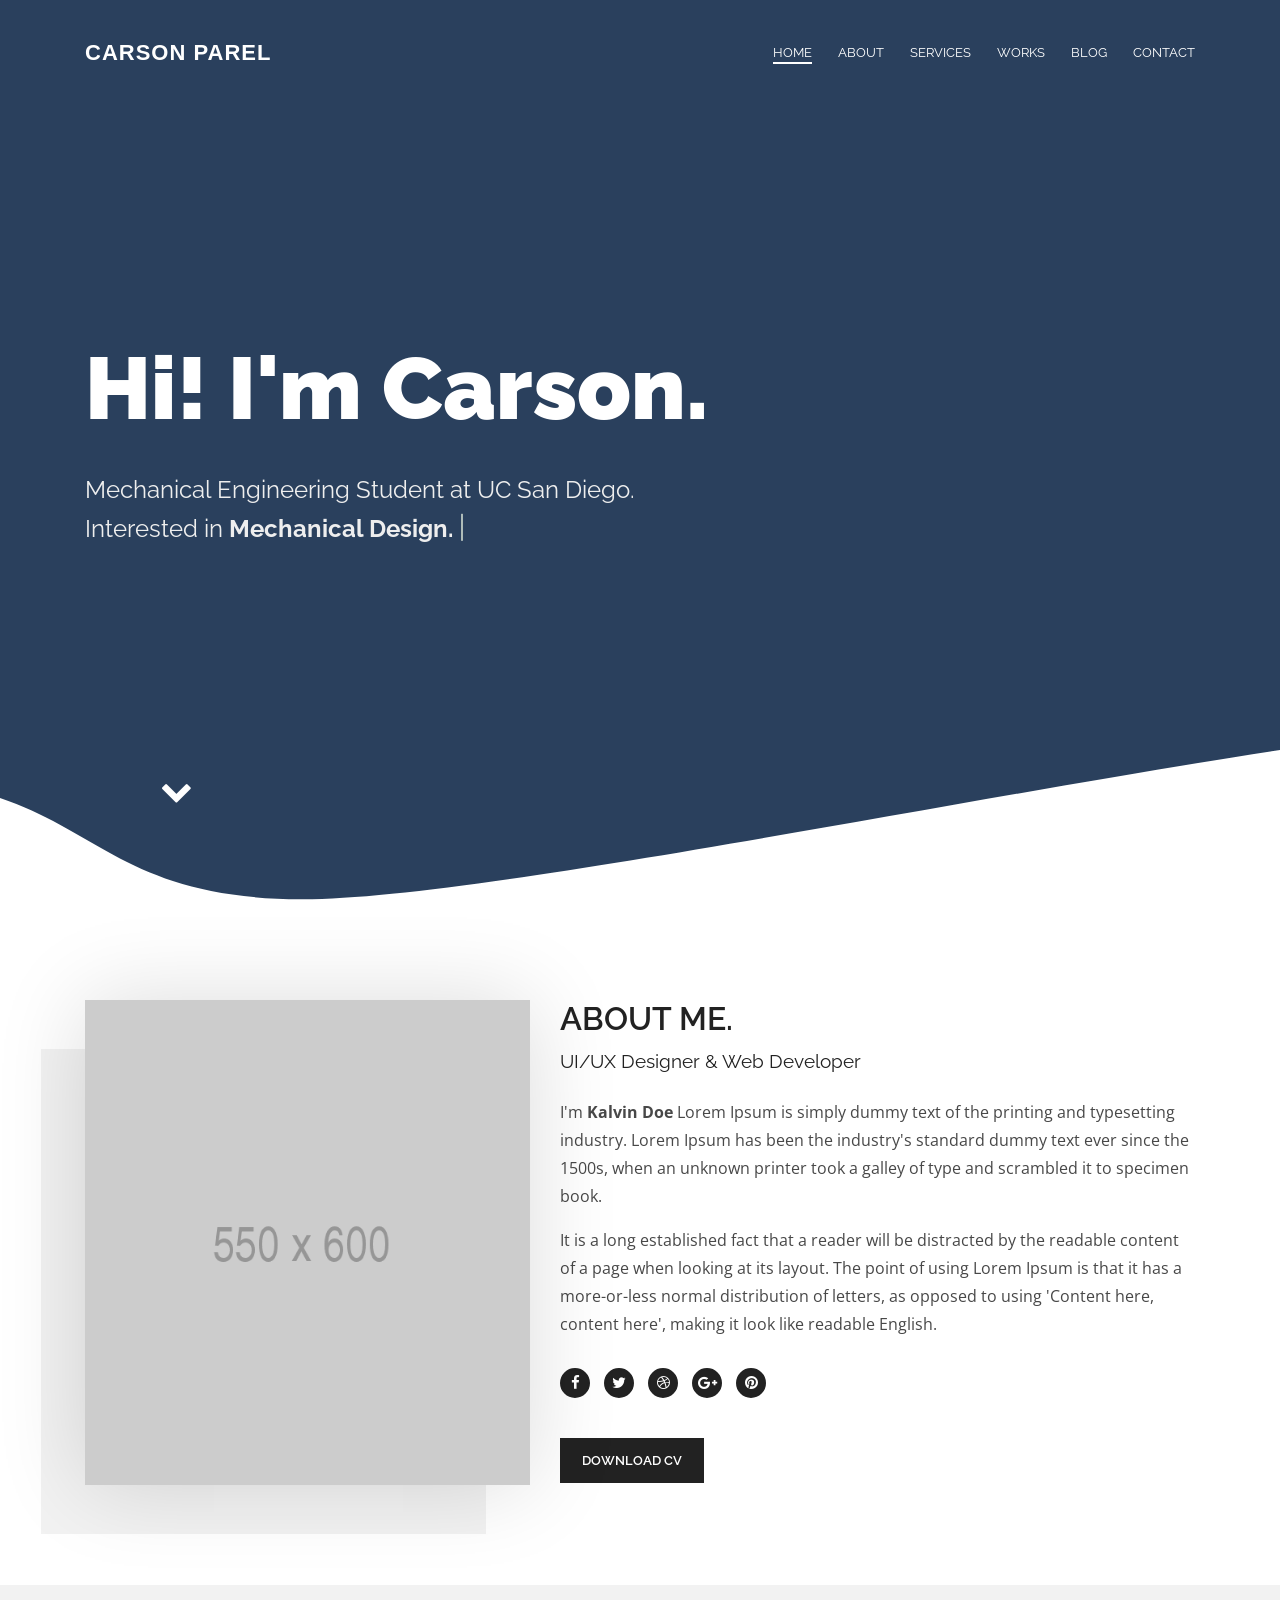
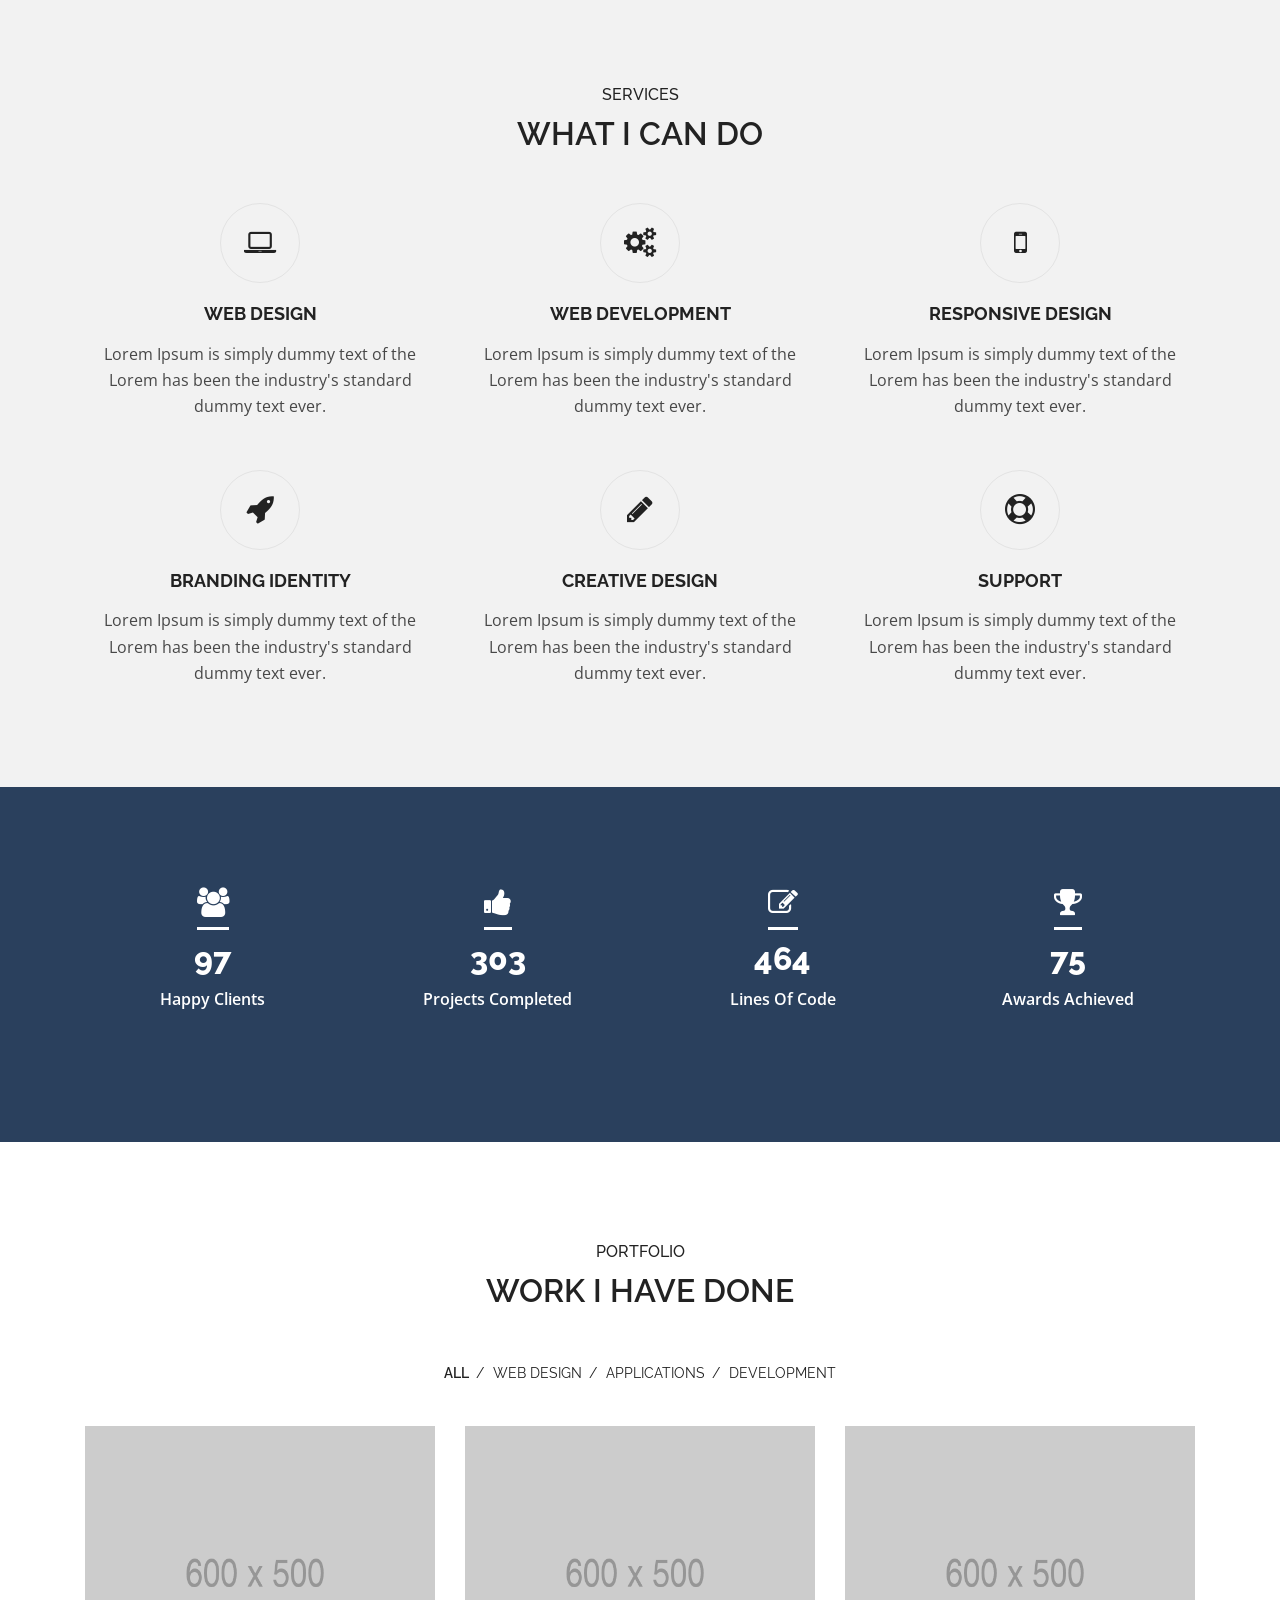
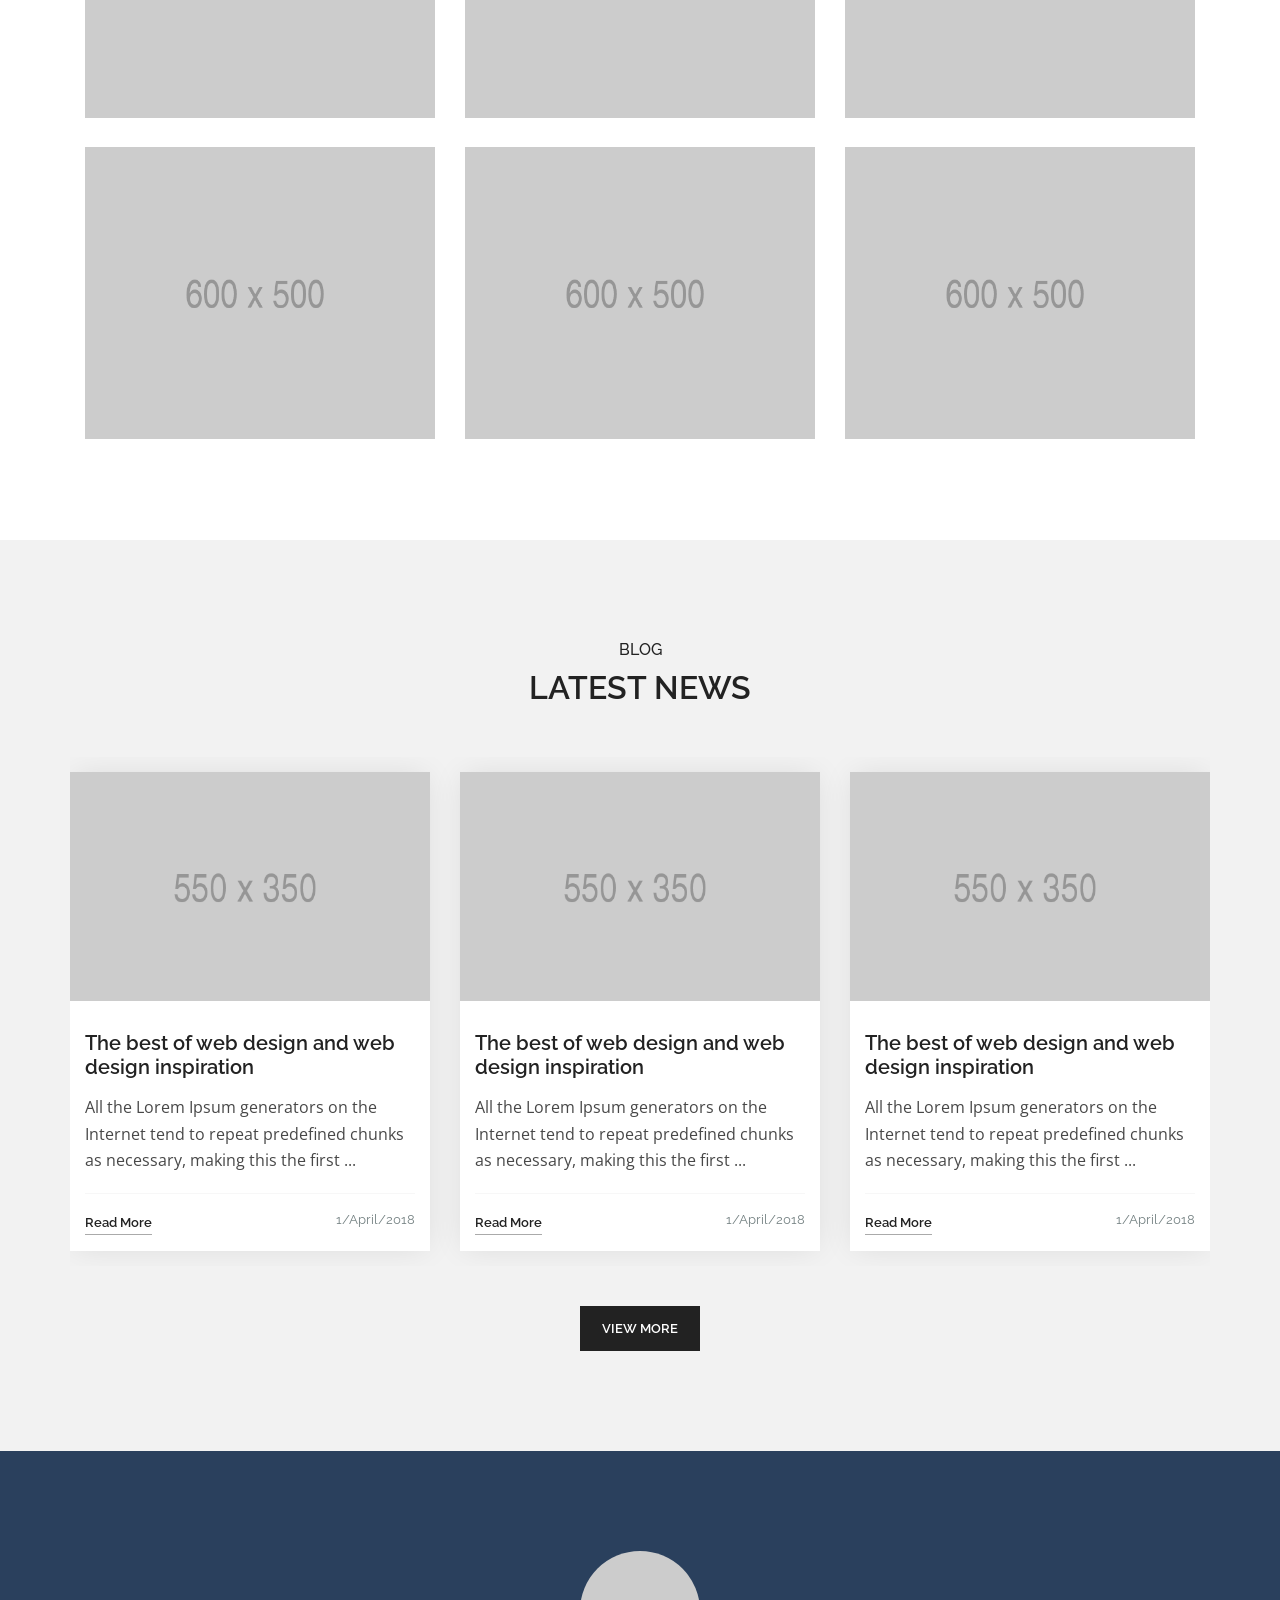
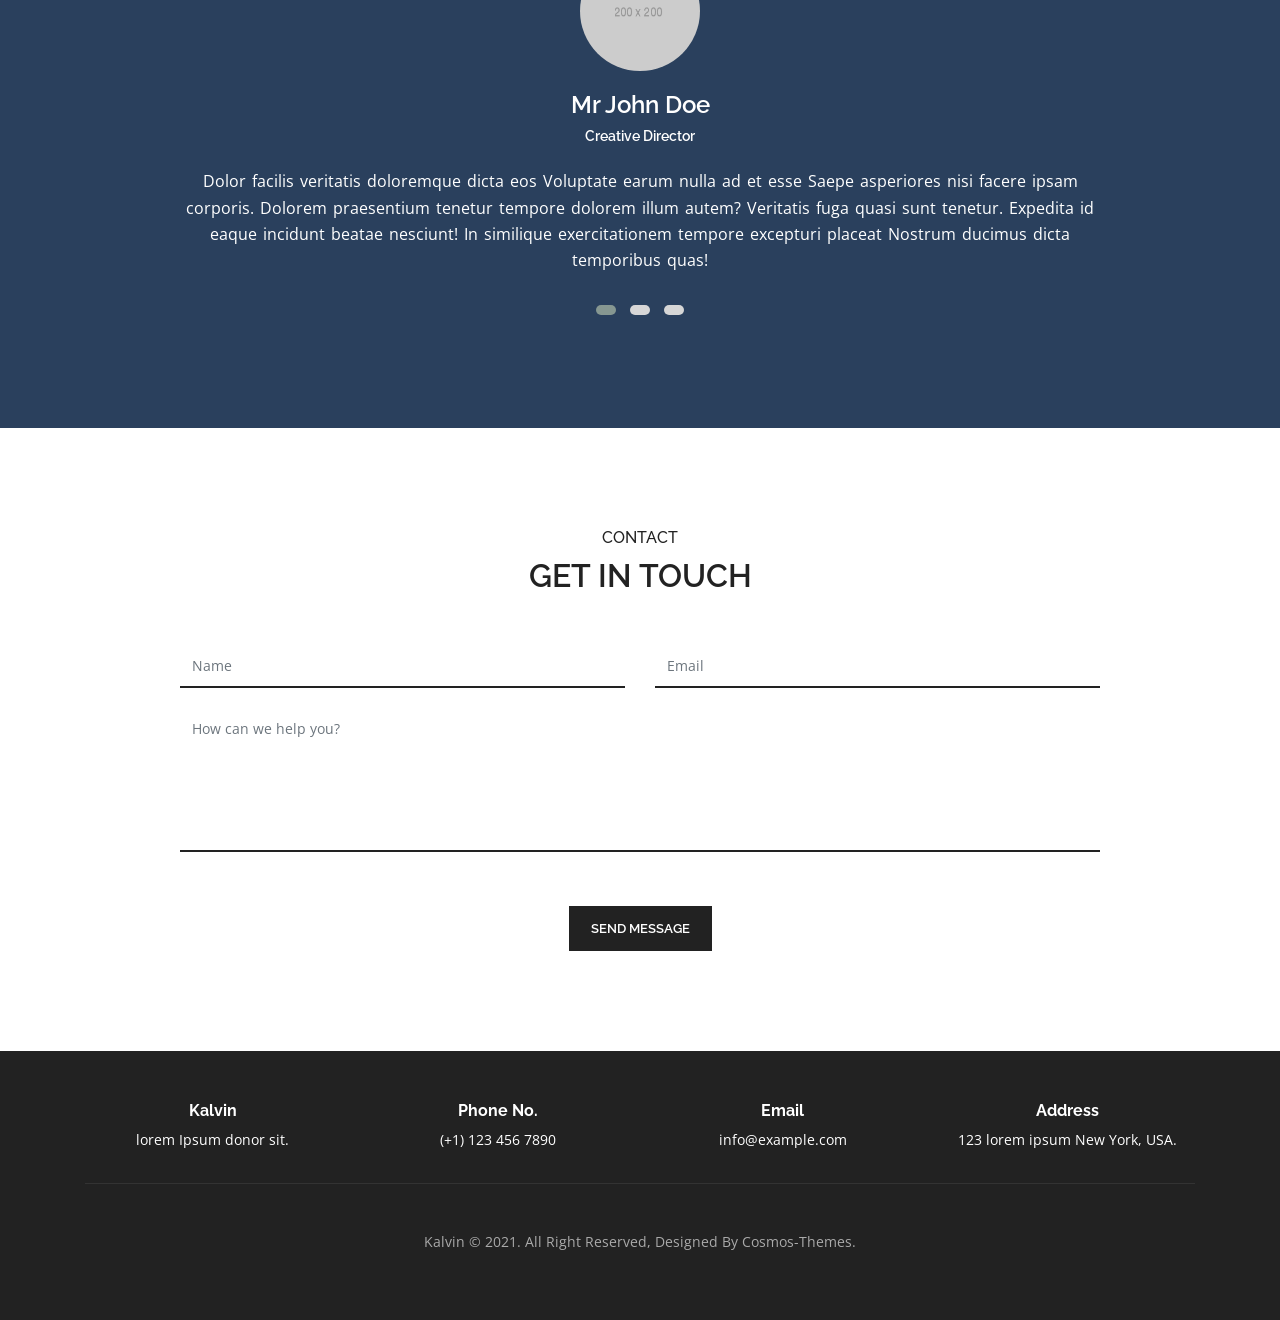
==== commit b3cdb5c5: "Update homepage" ====
--- a/index.html
+++ b/index.html
@@ -9,7 +9,7 @@
         <meta name="description" content="Kalvin Portfolio Template">
         <meta name="author" content="cosmos-themes">
 
-        <title>Kalvin - Portfolio Template</title>
+        <title>Carson Parel | Mechanical Engineering Portfolio</title>
 
         <!-- favicon -->
         <link href="images/favicon.ico" rel="icon" type="image/png">
@@ -48,7 +48,7 @@
             <div class="container">
                 <!-- LOGO -->
                 <a class="navbar-brand logo" href="index.html">
-                    Kalvin
+                    Carson Parel
                 </a>
 
                 <button class="navbar-toggler collapsed" type="button" data-toggle="collapse" data-target="#navbarCollapse" aria-controls="navbarCollapse" aria-expanded="false" aria-label="Toggle navigation">
@@ -82,18 +82,18 @@
         <!--Navbar End-->
 
         <!--Home Section Start-->
-        <section id="home" class="banner" style="background-image: url('images/background/home-banner-bg.jpg')" data-stellar-background-ratio=".7" data-scroll-index="0">
+        <section id="home" class="banner" style="background-image: none; background-color: #396db2db;" data-scroll-index="0">
             <div class="container">
                 <!--Banner Content-->
                 <div class="banner-caption">
-                    <h1>Hi! I'm Kalvin.</h1>
+                    <h1>Hi! I'm Carson.</h1>
                     <p class="cd-headline clip mt-30">
-                        <span>Creative Designer & Developer located in New York.</span><br>
-                        <span class="blc">Specialized in</span>
+                        <span>Mechanical Engineering Student at UC San Diego.</span><br>
+                        <span class="blc">Interested in</span>
                         <span class="cd-words-wrapper">
-                            <b class="is-visible">Creating Websites.</b>
-                            <b>Designing Logo.</b>
-                            <b>Designing UI/UX.</b>
+                            <b class="is-visible">Mechanical Design.</b>
+                            <b>Structural Analysis.</b>
+                            <b>Robotics and Controls.</b>
                         </span>
                     </p>
                 </div>
@@ -223,7 +223,7 @@
         <!--Services Section End-->
 
         <!--Stats Section Start-->
-        <section class="stats pt-100 pb-100" style="background-image: url('images/background/stats-bg.jpg')">
+        <section class="stats pt-100 pb-100" style="background-image: none; background-color: #396db2db;">
             <div class="container">
                 <div class="row">
                     <div class="col-lg-3 col-md-6">
@@ -500,7 +500,7 @@
         <!--Blog Section End-->
 
         <!--Testimonials Section Start-->
-        <section class="testimonials pt-100 pb-100" style="background-image: url('images/background/testimonials-bg.jpg')">
+        <section class="testimonials pt-100 pb-100" style="background-image: none; background-color: #396db2db;">
             <div class="container">
                 <div class="row">
                     <div class="col-lg-10 offset-lg-1">
--- a/css/style.css
+++ b/css/style.css
@@ -1042,7 +1042,7 @@
     right: 0;
     background-color: #000;
     z-index: 2;
-    opacity: .60;
+    opacity: .5;
 }
 
 .stats .single-stat {
@@ -1293,7 +1293,7 @@
     right: 0;
     background-color: #000;
     z-index: 2;
-    opacity: .60;
+    opacity: .5;
 }
 
 .testimonials .container {
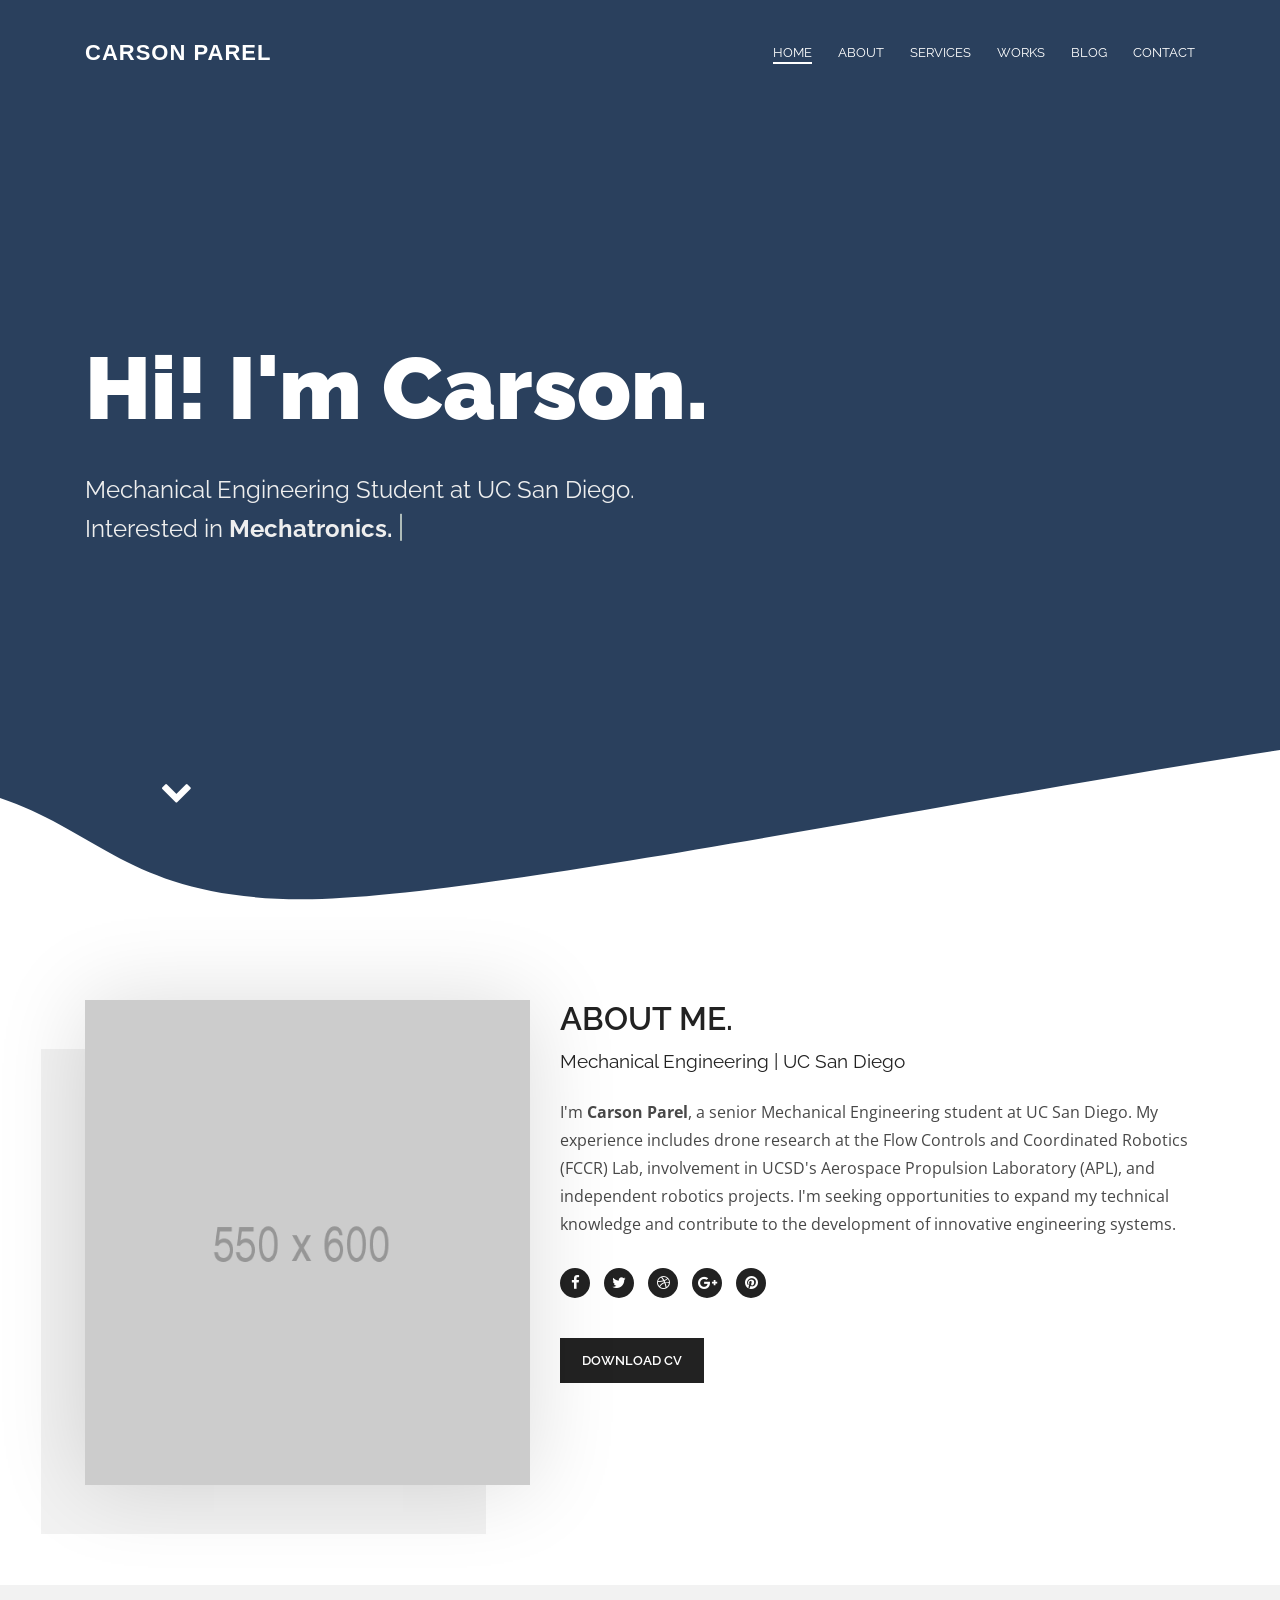
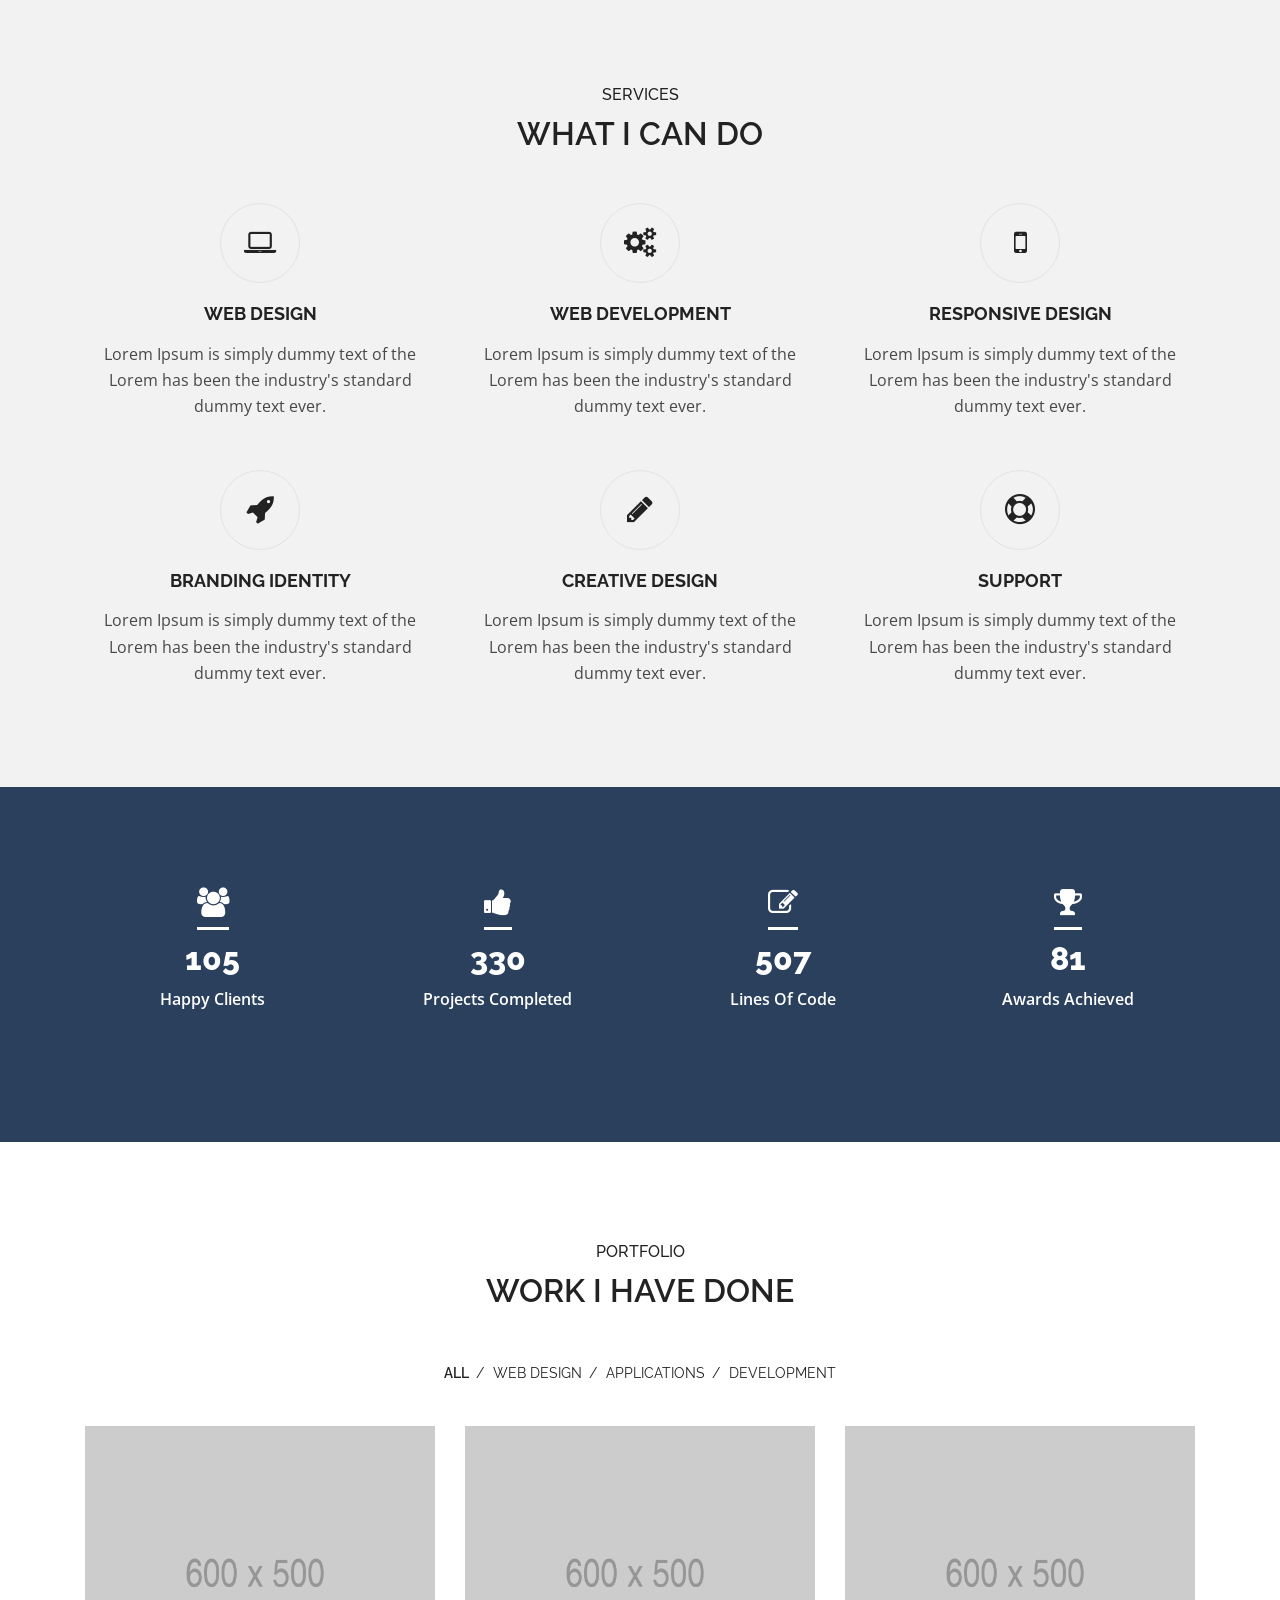
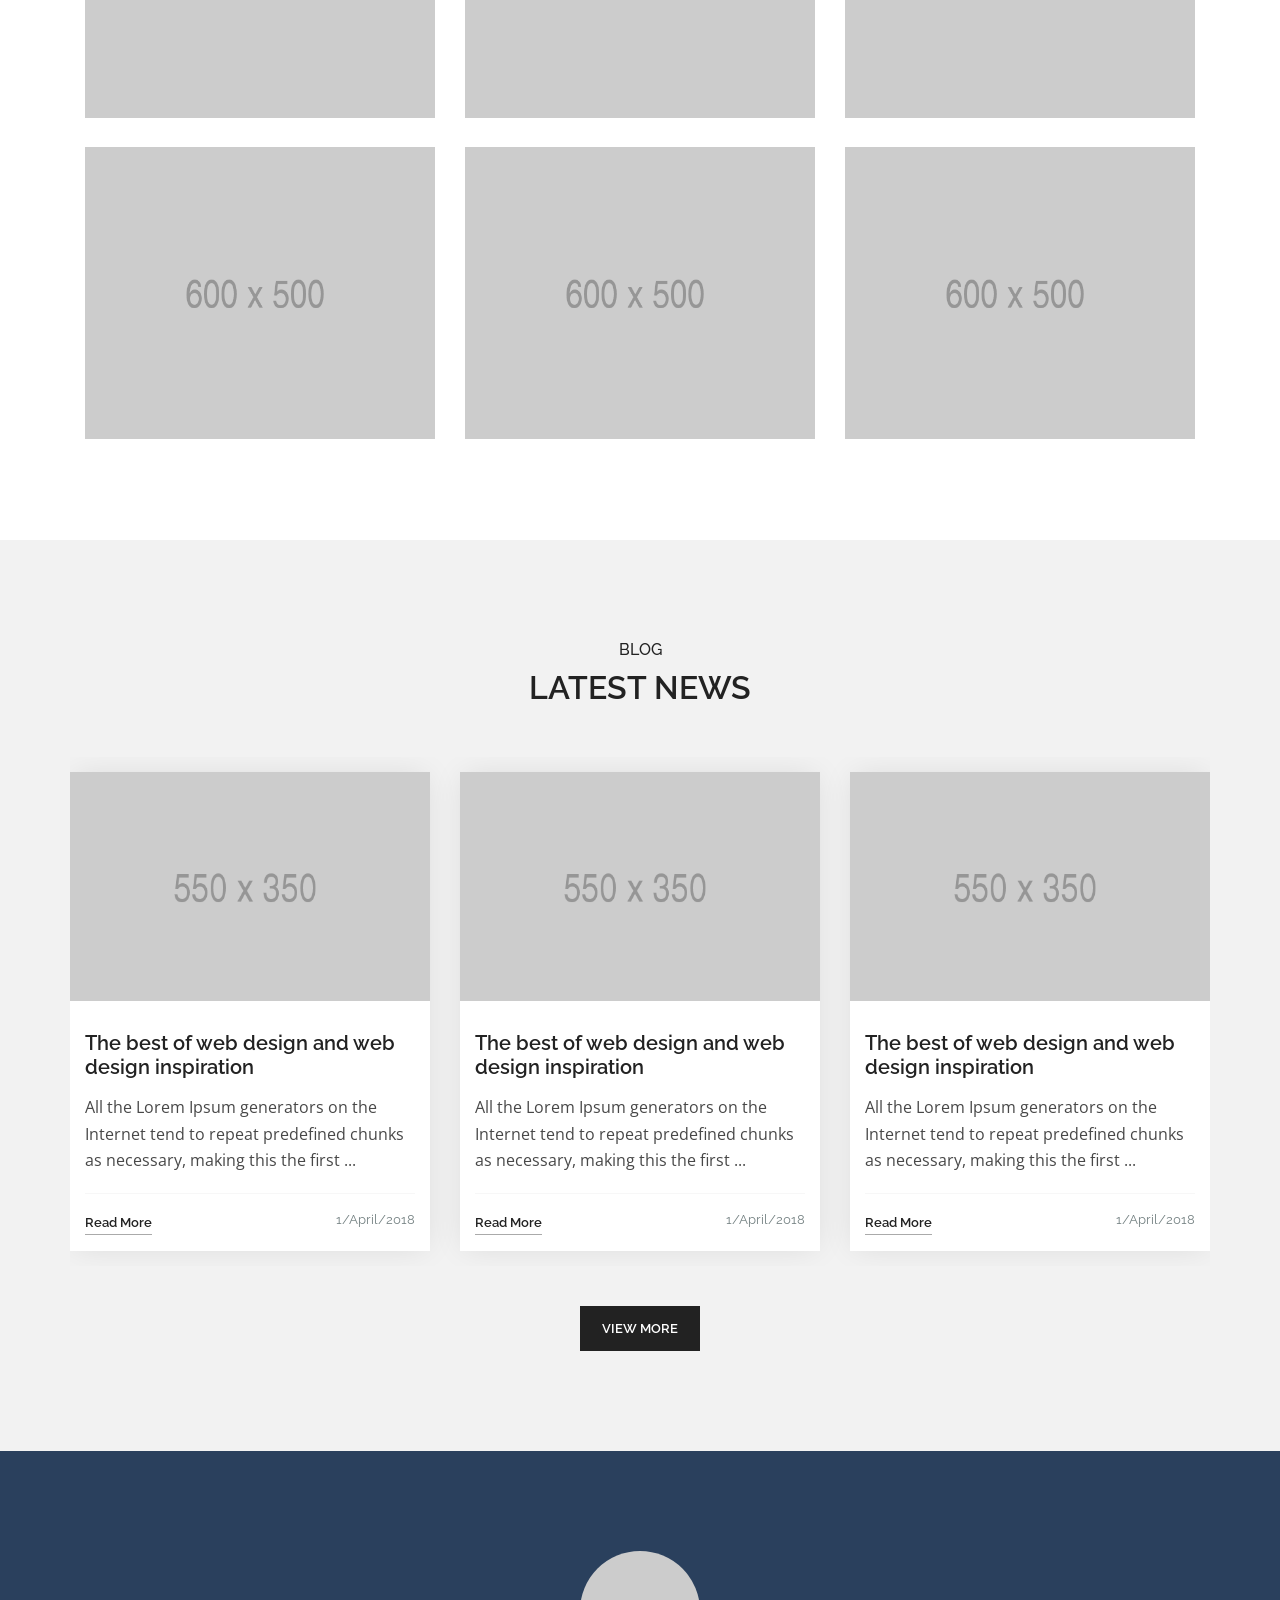
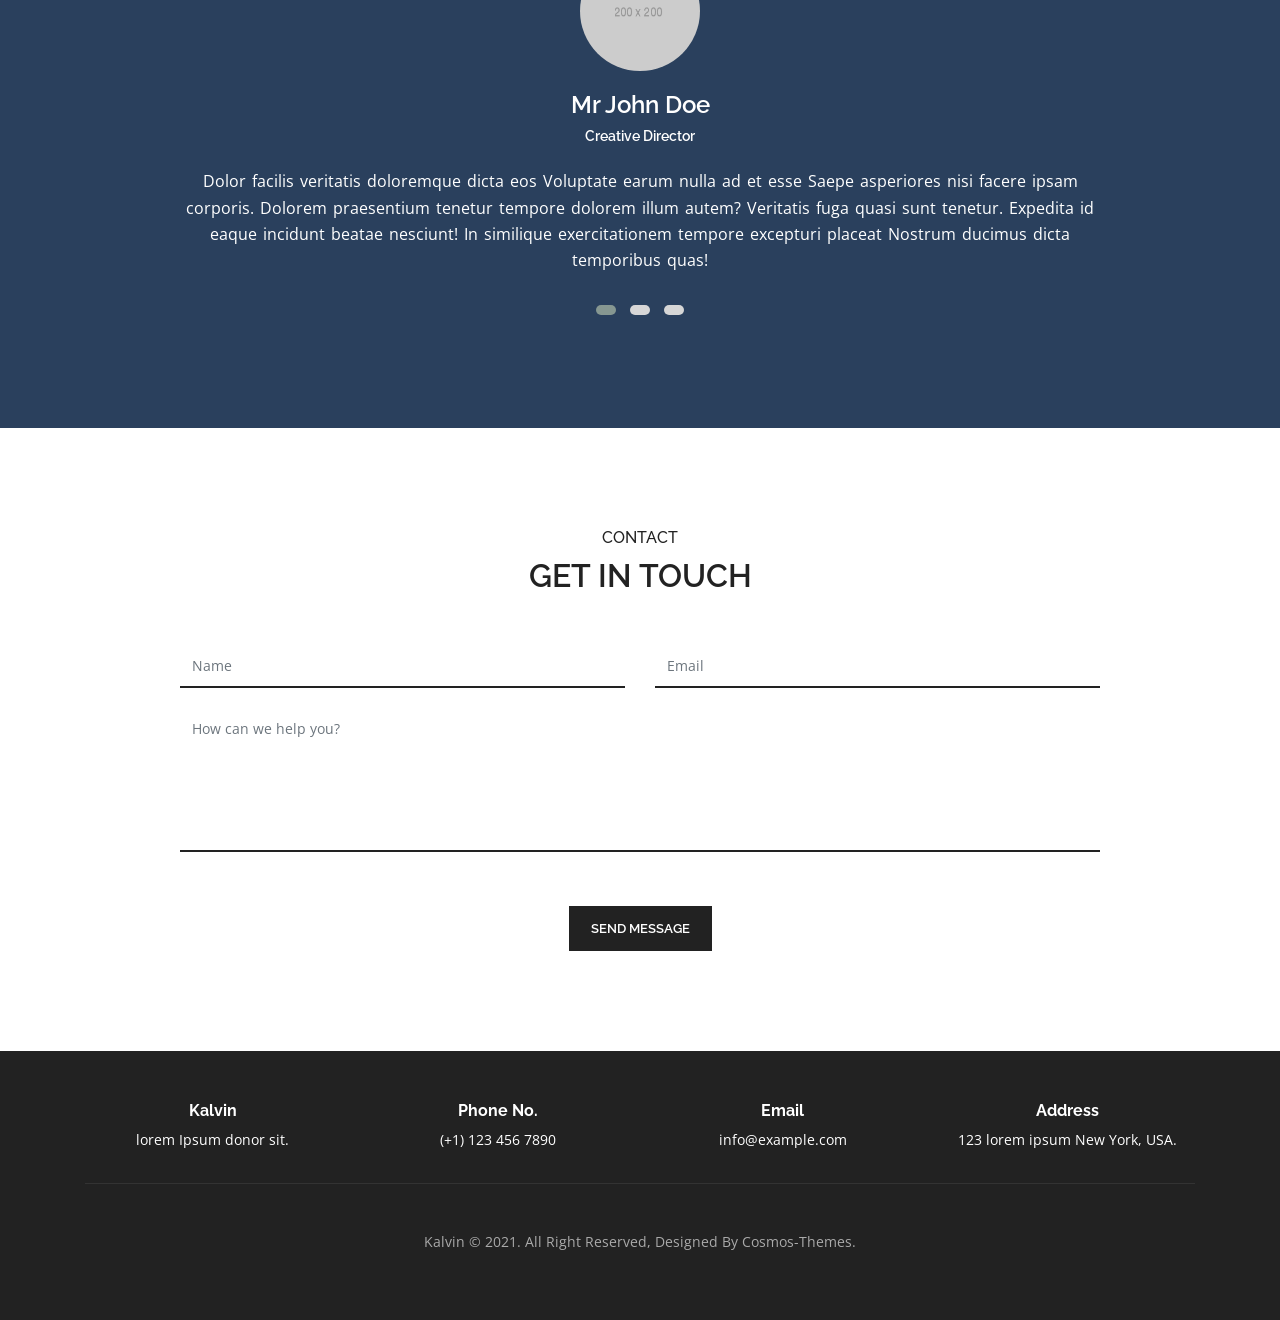
==== commit 3bbb45de: "Update index.html" ====
--- a/index.html
+++ b/index.html
@@ -91,9 +91,9 @@
                         <span>Mechanical Engineering Student at UC San Diego.</span><br>
                         <span class="blc">Interested in</span>
                         <span class="cd-words-wrapper">
-                            <b class="is-visible">Mechanical Design.</b>
-                            <b>Structural Analysis.</b>
-                            <b>Robotics and Controls.</b>
+                            <b class="is-visible">Mechatronics.</b>
+                            <b>Embedded Systems.</b>
+                            <b>Autonomous Robotics.</b>
                         </span>
                     </p>
                 </div>
@@ -123,10 +123,18 @@
                         <div class="about-content">
                             <div class="about-heading">
                                 <h2>About Me.</h2>
-                                <span>UI/UX Designer & Web Developer</span>
-                            </div>
-                            <p>I'm <b>Kalvin Doe</b> Lorem Ipsum is simply dummy text of the printing and typesetting industry. Lorem Ipsum has been the industry's standard dummy text ever since the 1500s, when an unknown printer took a galley of type and scrambled it to specimen book.</p>
-                            <p>It is a long established fact that a reader will be distracted by the readable content of a page when looking at its layout. The point of using Lorem Ipsum is that it has a more-or-less normal distribution of letters, as opposed to using 'Content here, content here', making it look like readable English.</p>
+                                <span>Mechanical Engineering | UC San Diego</span>
+                            </div>
+                            <p>
+                                I'm <b>Carson Parel</b>, a senior Mechanical Engineering student at UC San Diego. 
+                                My experience includes drone research at the Flow Controls and Coordinated Robotics (FCCR) Lab, 
+                                involvement in UCSD's Aerospace Propulsion Laboratory (APL), and independent robotics projects. 
+                                I'm seeking opportunities to expand my technical knowledge and contribute to the development 
+                                of innovative engineering systems. 
+                            </p>
+                            <p>
+                                
+                            </p>
                             <!--About Social Icons-->
                             <div class="social-icons">
                                 <a href="#"><i class="fa fa-facebook"></i></a>
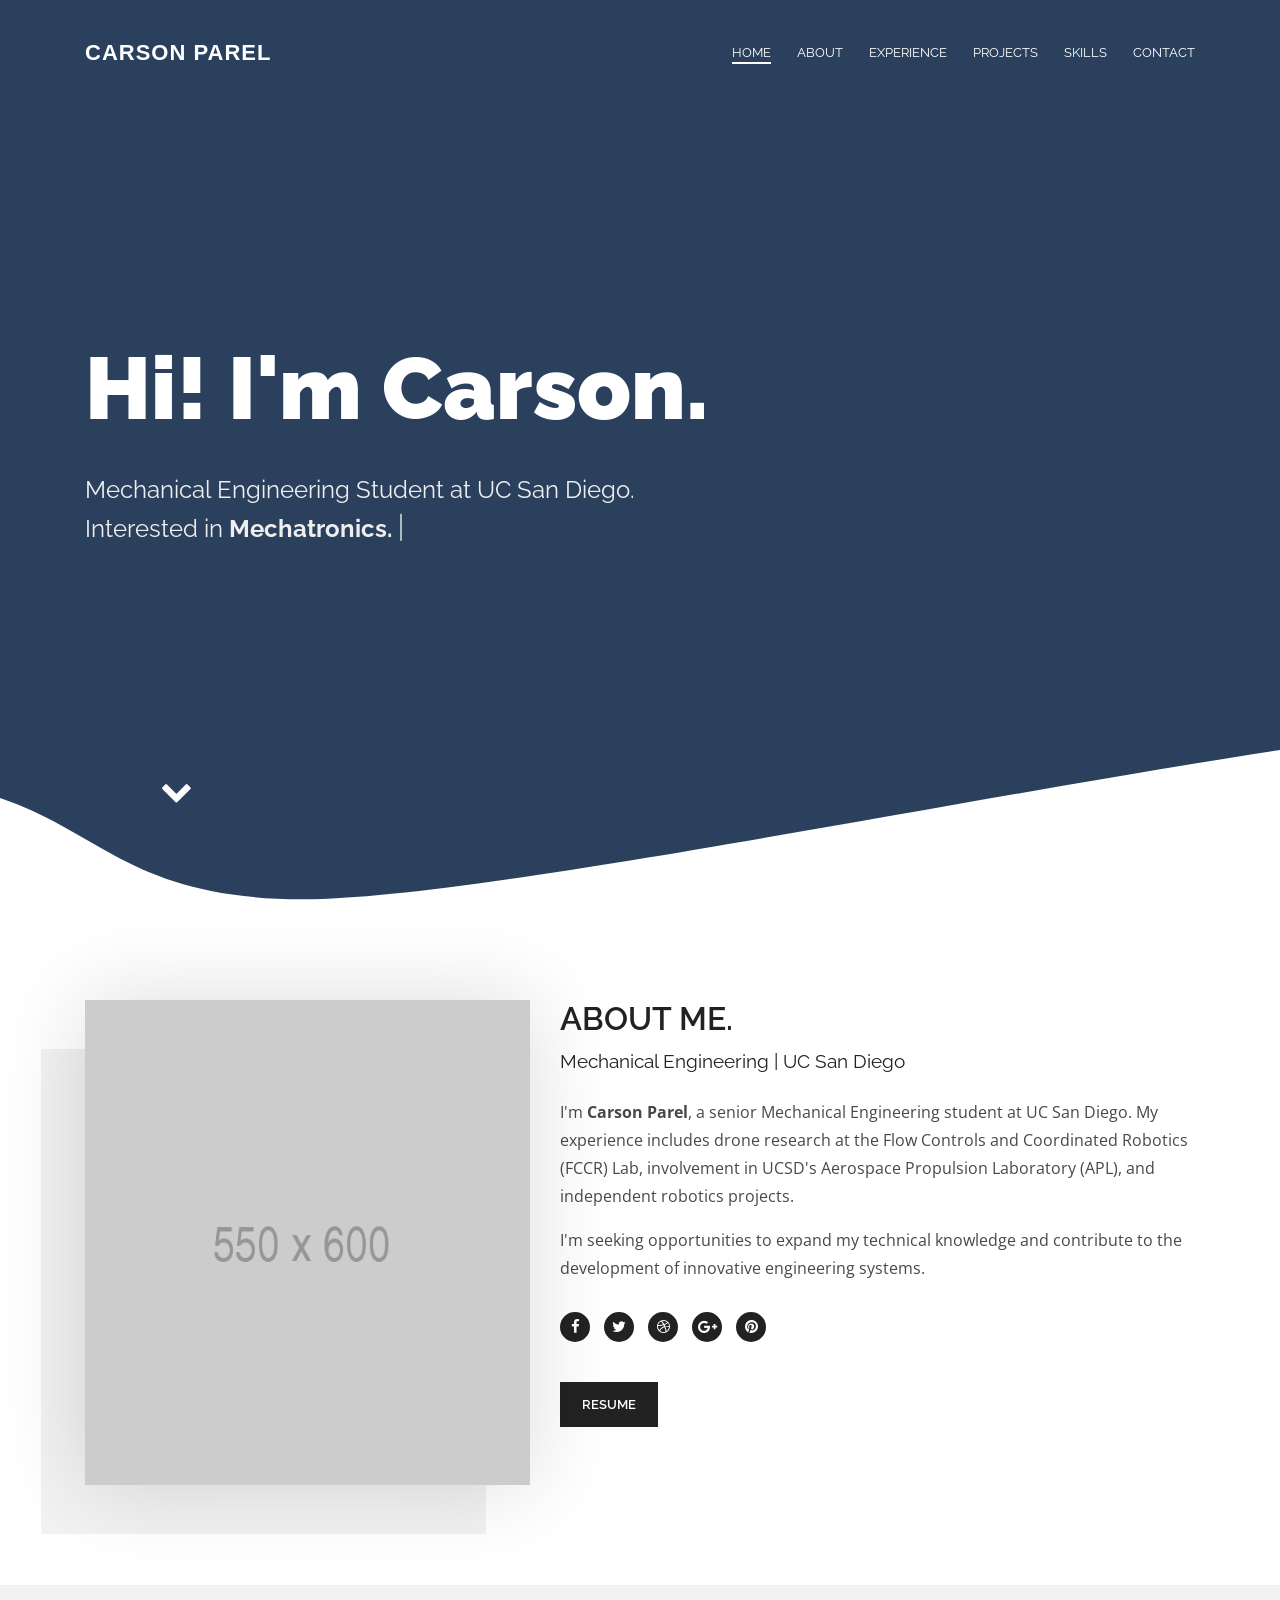
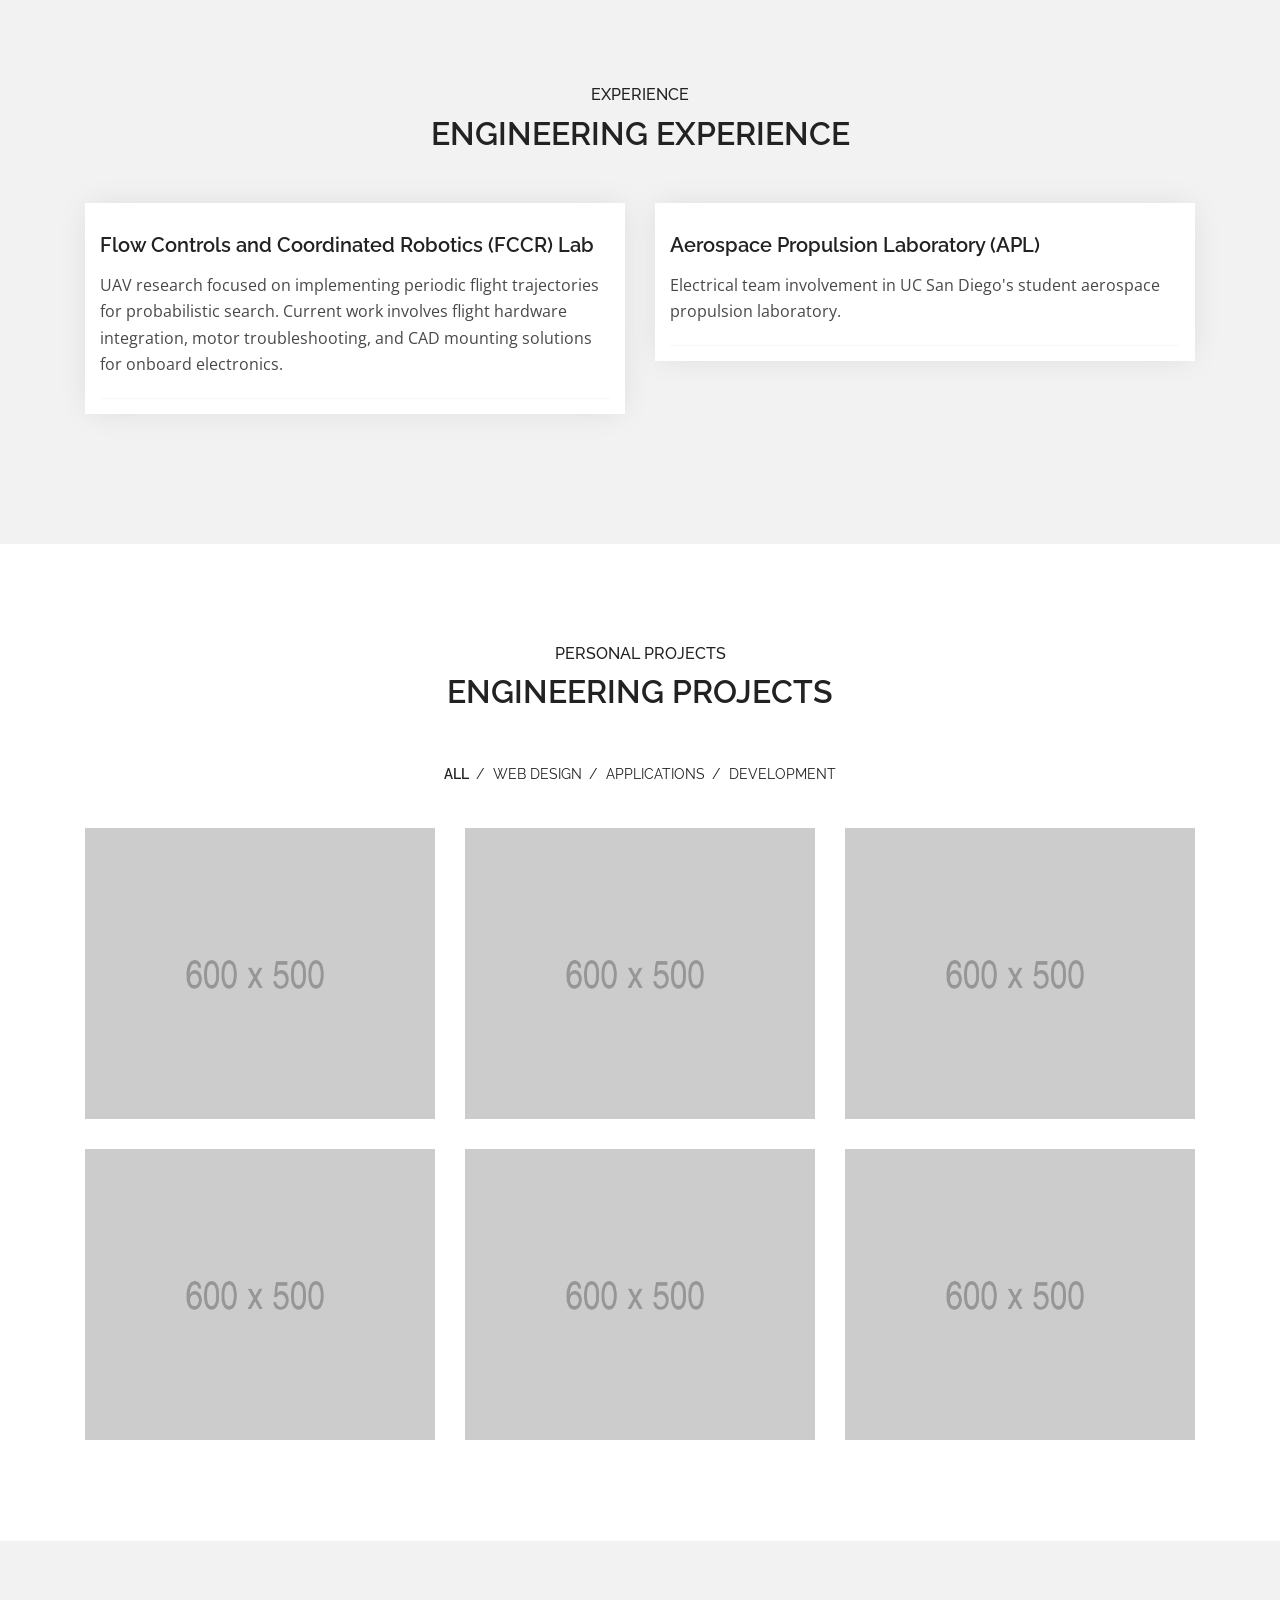
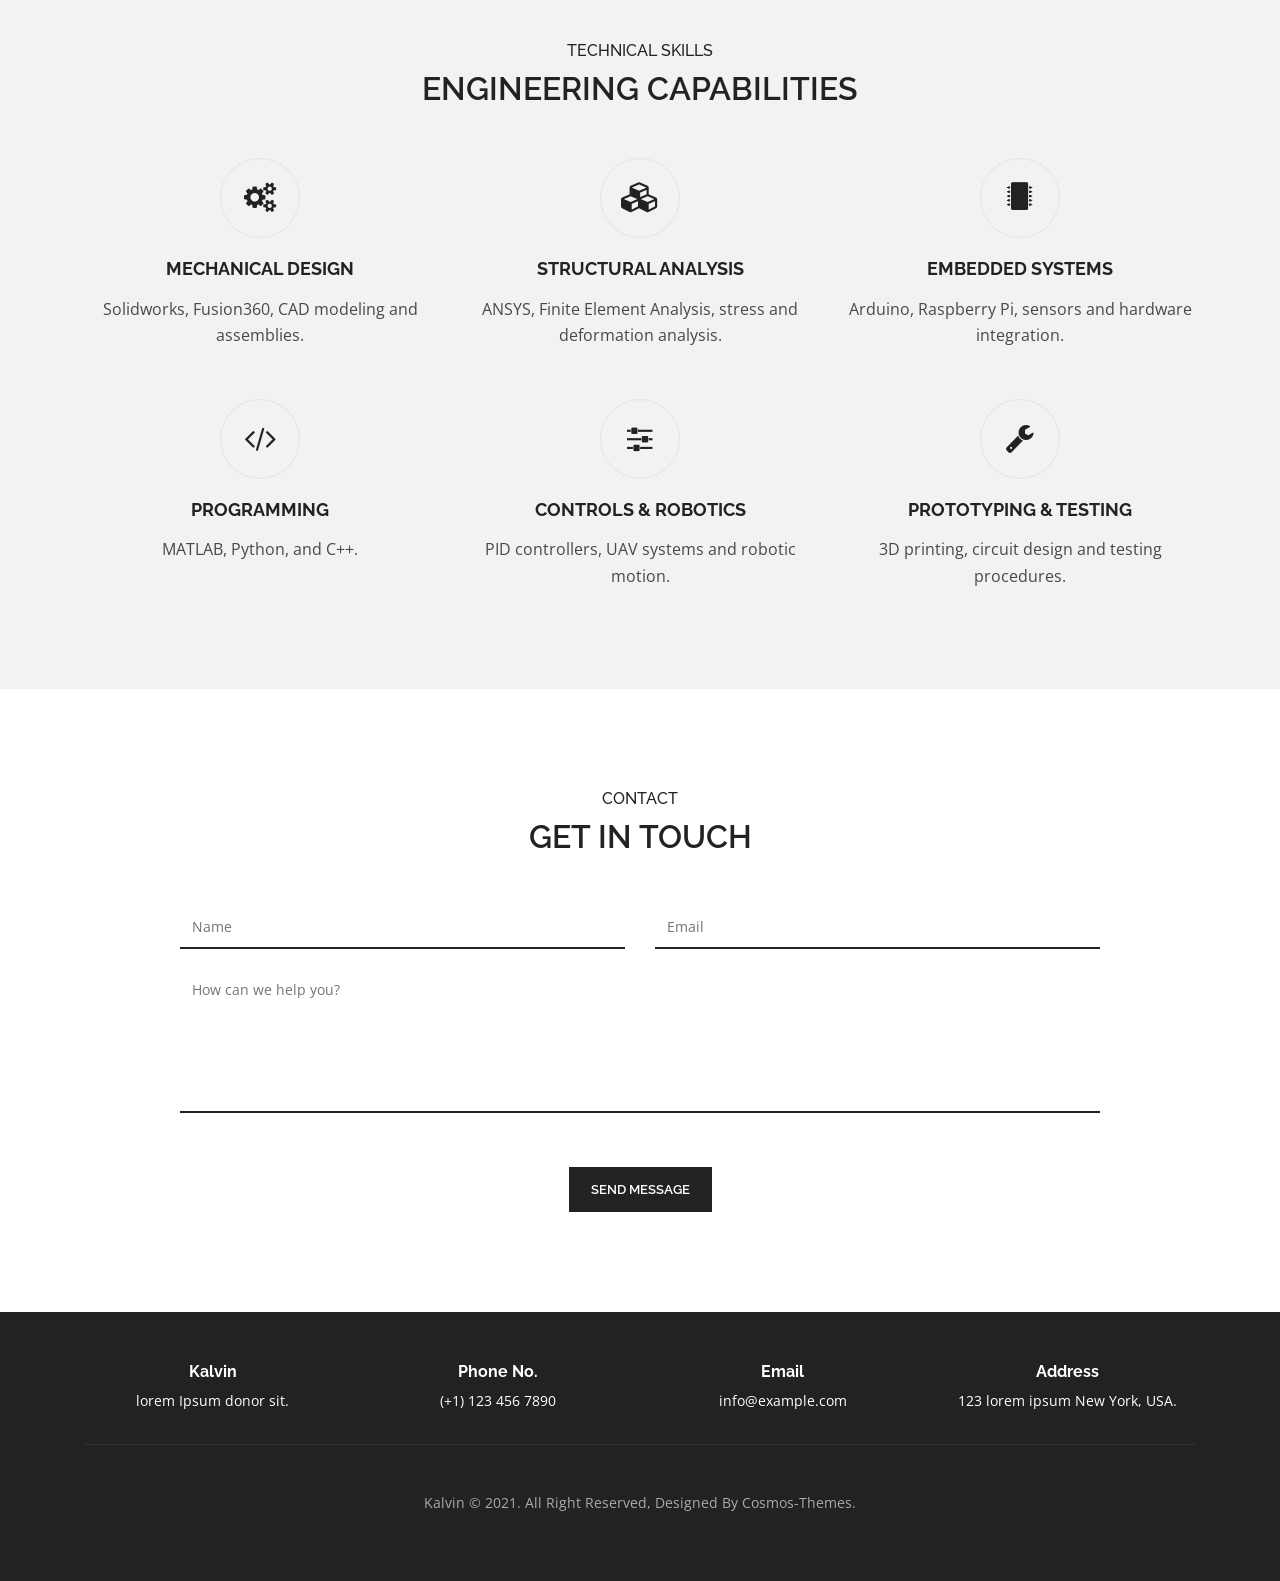
==== commit 86822d71: "Updated about me and experience sections" ====
--- a/index.html
+++ b/index.html
@@ -64,13 +64,13 @@
                             <a href="#" class="nav-link" data-scroll-nav="1" >About</a>
                         </li>
                         <li class="nav-item">
-                            <a href="#" class="nav-link" data-scroll-nav="2" >Services</a>
-                        </li>
-                        <li class="nav-item">
-                            <a href="#" class="nav-link" data-scroll-nav="3">Works</a>
-                        </li>
-                        <li class="nav-item">
-                            <a href="#" class="nav-link" data-scroll-nav="4">Blog</a>
+                            <a href="#" class="nav-link" data-scroll-nav="2">Experience</a>
+                        </li>
+                        <li class="nav-item">
+                            <a href="#" class="nav-link" data-scroll-nav="3">Projects</a>
+                        </li>
+                        <li class="nav-item">
+                            <a href="#" class="nav-link" data-scroll-nav="4">Skills</a>
                         </li>
                         <li class="nav-item">
                             <a href="#" class="nav-link" data-scroll-nav="5">Contact</a>
@@ -129,11 +129,10 @@
                                 I'm <b>Carson Parel</b>, a senior Mechanical Engineering student at UC San Diego. 
                                 My experience includes drone research at the Flow Controls and Coordinated Robotics (FCCR) Lab, 
                                 involvement in UCSD's Aerospace Propulsion Laboratory (APL), and independent robotics projects. 
+                            </p>
+                            <p>
                                 I'm seeking opportunities to expand my technical knowledge and contribute to the development 
                                 of innovative engineering systems. 
-                            </p>
-                            <p>
-                                
                             </p>
                             <!--About Social Icons-->
                             <div class="social-icons">
@@ -144,7 +143,7 @@
                                 <a href="#"><i class="fa fa-pinterest"></i></a>
                             </div>
                             <span class="about-button">
-                                <a class="main-btn" href="#">Download CV</a>
+                                <a class="main-btn" href="files/Carson_Parel_Resume.pdf" target="_blank" rel="noopener noreferrer">Resume</a>
                             </span>
                         </div>
                     </div>
@@ -153,141 +152,47 @@
         </section>
         <!--About Section End-->
 
-        <!--Services Section Start-->
-        <section class="services bg-gray pt-100 pb-50" data-scroll-index="2">
+        <!--Experience Section Start-->
+        <section class="blogs pt-100 pb-100 bg-gray" data-scroll-index="2">
+            <div class="container">
+                <div class="row">
+                    <div class="col text-center">
+                        <div class="heading text-center">
+                            <h6>Experience</h6>
+                            <h2>Engineering Experience</h2>
+                        </div>
+                    </div>
+                </div>
+                <div class="row">
+                    <div class="col-md-6 mb-30">
+                        <div class="blog-item">
+                            <div class="blog-content">
+                                <h3>Flow Controls and Coordinated Robotics (FCCR) Lab</h3>
+                                <p>UAV research focused on implementing periodic flight trajectories for probabilistic search. Current work involves flight hardware integration, motor troubleshooting, and CAD mounting solutions for onboard electronics.</p>
+                            </div>
+                        </div>
+                    </div>
+                    <div class="col-md-6 mb-30">
+                        <div class="blog-item">
+                            <div class="blog-content">
+                                <h3>Aerospace Propulsion Laboratory (APL)</h3>
+                                <p>Electrical team involvement in UC San Diego's student aerospace propulsion laboratory.</p>
+                            </div>
+                        </div>
+                    </div>
+                </div>
+            </div>
+        </section>
+        <!--Experience Section End-->
+
+        <!--Portfolio Section Start-->
+        <section class="portfolio pt-100 pb-70" data-scroll-index="3">
             <div class="container">
                 <div class="row">
                     <div class="col">
                         <div class="heading text-center">
-                            <h6>Services</h6>
-                            <h2>What I Can Do</h2>
-                        </div>
-                    </div>
-                </div>
-                <div class="row">
-                    <div class="col-md-4">
-                        <!--Service Item-->
-                        <div class="service-item">
-                            <span class="icon">
-                                <i class="fa fa-laptop"></i>
-                            </span>
-                            <h4>Web Design</h4>
-                            <p>Lorem Ipsum is simply dummy text of the Lorem has been the industry's standard dummy text ever.</p>
-                        </div>
-                    </div>
-                    <div class="col-md-4">
-                        <!--Service Item-->
-                        <div class="service-item">
-                            <span class="icon">
-                                <i class="fa fa-gears"></i>
-                            </span>
-                            <h4>Web Development</h4>
-                            <p>Lorem Ipsum is simply dummy text of the Lorem has been the industry's standard dummy text ever.</p>
-                        </div>
-                    </div>
-                    <div class="col-md-4">
-                        <!--Service Item-->
-                        <div class="service-item">
-                            <span class="icon">
-                                <i class="fa fa-mobile"></i>
-                            </span>
-                            <h4>Responsive Design</h4>
-                            <p>Lorem Ipsum is simply dummy text of the Lorem has been the industry's standard dummy text ever.</p>
-                        </div>
-                    </div>
-                    <div class="col-md-4">
-                        <!--Service Item-->
-                        <div class="service-item">
-                            <span class="icon">
-                                <i class="fa fa-rocket"></i>
-                            </span>
-                            <h4>Branding Identity</h4>
-                            <p>Lorem Ipsum is simply dummy text of the Lorem has been the industry's standard dummy text ever.</p>
-                        </div>
-                    </div>
-                    <div class="col-md-4">
-                        <!--Service Item-->
-                        <div class="service-item">
-                            <span class="icon">
-                                <i class="fa fa-pencil"></i>
-                            </span>
-                            <h4>Creative Design</h4>
-                            <p>Lorem Ipsum is simply dummy text of the Lorem has been the industry's standard dummy text ever.</p>
-                        </div>
-                    </div>
-                    <div class="col-md-4">
-                        <!--Service Item-->
-                        <div class="service-item">
-                            <span class="icon">
-                                <i class="fa fa-support"></i>
-                            </span>
-                            <h4>Support</h4>
-                            <p>Lorem Ipsum is simply dummy text of the Lorem has been the industry's standard dummy text ever.</p>
-                        </div>
-                    </div>
-                </div>
-            </div>
-        </section>
-        <!--Services Section End-->
-
-        <!--Stats Section Start-->
-        <section class="stats pt-100 pb-100" style="background-image: none; background-color: #396db2db;">
-            <div class="container">
-                <div class="row">
-                    <div class="col-lg-3 col-md-6">
-                        <!--Stats Item-->
-                        <div class="single-stat">
-                            <span class="stat-icon">
-                                <i class="fa fa-users" aria-hidden="true"></i>
-                            </span>
-                            <h2 class="counter" data-count="220">10</h2>
-                            <p>Happy Clients</p>
-                        </div>
-                    </div>
-                    <div class="col-lg-3 col-md-6">
-                        <!--Stats Item-->
-                        <div class="single-stat">
-                            <span class="stat-icon">
-                                <i class="fa fa-thumbs-up" aria-hidden="true"></i>
-                            </span>
-                            <h2 class="counter" data-count="700">20</h2>
-                            <p>Projects Completed</p>
-                        </div>
-                    </div>
-                    <div class="col-lg-3 col-md-6">
-                        <!--Stats Item-->
-                        <div class="single-stat">
-                            <span class="stat-icon">
-                                <i class="fa fa-edit" aria-hidden="true"></i>
-                            </span>
-                            <h2 class="counter" data-count="1100">10</h2>
-                            <p>Lines Of Code</p>
-                        </div>
-                    </div>
-                    <div class="col-lg-3 col-md-6">
-                        <!--Stats Item-->
-                        <div class="single-stat">
-                            <span class="stat-icon">
-                                <i class="fa fa-trophy" aria-hidden="true"></i>
-                            </span>
-                            <h2 class="counter" data-count="160">15</h2>
-                            <p>Awards Achieved</p>
-                        </div>
-                    </div>
-                </div>
-            </div>
-        </section>
-        <!--Stats Section End-->
-
-
-        <!--Portfolio Section Start-->
-        <section class="portfolio pt-100 pb-70" data-scroll-index="3">
-            <div class="container">
-                <div class="row">
-                    <div class="col">
-                        <div class="heading text-center">
-                            <h6>Portfolio</h6>
-                            <h2>Work I Have Done</h2>
+                            <h6>Personal Projects</h6>
+                            <h2>Engineering Projects</h2>
                         </div>
                         <div class="portfolio-filter text-center">
                             <ul>
@@ -401,151 +306,82 @@
         </section>
         <!--Portfolio Section End-->
 
-        <!--Blog Section Start-->
-        <section class="blogs pt-100 pb-100 bg-gray" data-scroll-index="4">
-            <div class="container">
-                <div class="row">
-                    <div class="col text-center">
+        <!--Services Section Start-->
+        <section class="services bg-gray pt-100 pb-50" data-scroll-index="4">
+            <div class="container">
+                <div class="row">
+                    <div class="col">
                         <div class="heading text-center">
-                            <h6>Blog</h6>
-                            <h2>Latest News</h2>
-                        </div>
-                    </div>
-                </div>
-                <div class="row">
-                    <div class="owl-carousel owl-theme">
-                        <!--Blogs Item-->
-                        <div class="blog-item">
-                            <div class="blog-img">
-                                <a href="single-blog.html">
-                                    <img src="images/blog/img-1.jpg" alt="">
-                                </a>
-                            </div>
-                            <div class="blog-content">
-                                <h3>The best of web design and web design inspiration</h3>
-                                <p>All the Lorem Ipsum generators on the Internet tend to repeat predefined chunks as necessary, making this the first ...</p>
-                                <div class="blog-meta">
-                                    <span class="more">
-                                        <a href="single-blog.html">Read More</a>
-                                    </span>
-                                    <span class="date">
-                                        1/April/2018
-                                    </span>
-                                </div>
-                            </div>
-                        </div>
-                        <!--Blogs Item-->
-                        <div class="blog-item">
-                            <div class="blog-img">
-                                <a href="single-blog.html">
-                                    <img src="images/blog/img-2.jpg" alt="">
-                                </a>
-                            </div>
-                            <div class="blog-content">
-                                <h3>The best of web design and web design inspiration</h3>
-                                <p>All the Lorem Ipsum generators on the Internet tend to repeat predefined chunks as necessary, making this the first ...</p>
-                                <div class="blog-meta">
-                                    <span class="more">
-                                        <a href="single-blog.html">Read More</a>
-                                    </span>
-                                    <span class="date">
-                                        1/April/2018
-                                    </span>
-                                </div>
-                            </div>
-                        </div>
-                        <!--Blogs Item-->
-                        <div class="blog-item">
-                            <div class="blog-img">
-                                <a href="single-blog.html">
-                                    <img src="images/blog/img-3.jpg" alt="">
-                                </a>
-                            </div>
-                            <div class="blog-content">
-                                <h3>The best of web design and web design inspiration</h3>
-                                <p>All the Lorem Ipsum generators on the Internet tend to repeat predefined chunks as necessary, making this the first ...</p>
-                                <div class="blog-meta">
-                                    <span class="more">
-                                        <a href="single-blog.html">Read More</a>
-                                    </span>
-                                    <span class="date">
-                                        1/April/2018
-                                    </span>
-                                </div>
-                            </div>
-                        </div>
-                        <!--Blogs Item-->
-                        <div class="blog-item">
-                            <div class="blog-img">
-                                <a href="single-blog.html">
-                                    <img src="images/blog/img-4.jpg" alt="">
-                                </a>
-                            </div>
-                            <div class="blog-content">
-                                <h3>The best of web design and web design inspiration</h3>
-                                <p>All the Lorem Ipsum generators on the Internet tend to repeat predefined chunks as necessary, making this the first ...</p>
-                                <div class="blog-meta">
-                                    <span class="more">
-                                        <a href="single-blog.html">Read More</a>
-                                    </span>
-                                    <span class="date">
-                                        1/April/2018
-                                    </span>
-                                </div>
-                            </div>
-                        </div>
-                    </div>
-                </div>
-                <div class="row">
-                    <div class="col text-center">
-                        <div class="blog-button pt-40">
-                            <a class="main-btn" href="blogs-page.html">View More</a>
-                        </div>
-                    </div>
-                </div>
-            </div>
-        </section>
-        <!--Blog Section End-->
-
-        <!--Testimonials Section Start-->
-        <section class="testimonials pt-100 pb-100" style="background-image: none; background-color: #396db2db;">
-            <div class="container">
-                <div class="row">
-                    <div class="col-lg-10 offset-lg-1">
-                        <div class="owl-carousel owl-theme text-center">
-                            <!--Testimonials Item-->
-                            <div class="testimonial-item">
-                                <div class="author-img">
-                                    <img src="images/testimonial/img-1.jpg" alt="">
-                                </div>
-                                <h5>Mr John Doe</h5>
-                                <span>Creative Director</span>
-                                <p>Dolor facilis veritatis doloremque dicta eos Voluptate earum nulla ad et esse Saepe asperiores nisi facere ipsam corporis. Dolorem praesentium tenetur tempore dolorem illum autem? Veritatis fuga quasi sunt tenetur. Expedita id eaque incidunt beatae nesciunt! In similique exercitationem tempore excepturi placeat Nostrum ducimus dicta temporibus quas!</p>
-                            </div>
-                            <!--Testimonials Item-->
-                            <div class="testimonial-item">
-                                <div class="author-img">
-                                    <img src="images/testimonial/img-1.jpg" alt="">
-                                </div>
-                                <h5>Mr John Doe</h5>
-                                <span>Creative Director</span>
-                                <p>Dolor facilis veritatis doloremque dicta eos Voluptate earum nulla ad et esse Saepe asperiores nisi facere ipsam corporis. Dolorem praesentium tenetur tempore dolorem illum autem? Veritatis fuga quasi sunt tenetur. Expedita id eaque incidunt beatae nesciunt! In similique exercitationem tempore excepturi placeat Nostrum ducimus dicta temporibus quas!</p>
-                            </div>
-                            <!--Testimonials Item-->
-                            <div class="testimonial-item">
-                                <div class="author-img">
-                                    <img src="images/testimonial/img-1.jpg" alt="">
-                                </div>
-                                <h5>Mr John Doe</h5>
-                                <span>Creative Director</span>
-                                <p>Dolor facilis veritatis doloremque dicta eos Voluptate earum nulla ad et esse Saepe asperiores nisi facere ipsam corporis. Dolorem praesentium tenetur tempore dolorem illum autem? Veritatis fuga quasi sunt tenetur. Expedita id eaque incidunt beatae nesciunt! In similique exercitationem tempore excepturi placeat Nostrum ducimus dicta temporibus quas!</p>
-                            </div>
-                        </div>
-                    </div>
-                </div>
-            </div>
-        </section>
-        <!--Testimonials Section End-->
+                            <h6>Technical Skills</h6>
+                            <h2>Engineering Capabilities</h2>
+                        </div>
+                    </div>
+                </div>
+                <div class="row">
+                    <div class="col-md-4">
+                        <!--Service Item-->
+                        <div class="service-item">
+                            <span class="icon">
+                                <i class="fa fa-gears"></i>
+                            </span>
+                            <h4>Mechanical Design</h4>
+                            <p>Solidworks, Fusion360, CAD modeling and assemblies.</p>
+                        </div>
+                    </div>
+                    <div class="col-md-4">
+                        <!--Service Item-->
+                        <div class="service-item">
+                            <span class="icon">
+                                <i class="fa fa-cubes"></i>
+                            </span>
+                            <h4>Structural Analysis</h4>
+                            <p>ANSYS, Finite Element Analysis, stress and deformation analysis.</p>
+                        </div>
+                    </div>
+                    <div class="col-md-4">
+                        <!--Service Item-->
+                        <div class="service-item">
+                            <span class="icon">
+                                <i class="fa fa-microchip"></i>
+                            </span>
+                            <h4>Embedded Systems</h4>
+                            <p>Arduino, Raspberry Pi, sensors and hardware integration.</p>
+                        </div>
+                    </div>
+                    <div class="col-md-4">
+                        <!--Service Item-->
+                        <div class="service-item">
+                            <span class="icon">
+                                <i class="fa fa-code"></i>
+                            </span>
+                            <h4>Programming</h4>
+                            <p>MATLAB, Python, and C++.</p>
+                        </div>
+                    </div>
+                    <div class="col-md-4">
+                        <!--Service Item-->
+                        <div class="service-item">
+                            <span class="icon">
+                                <i class="fa fa-sliders"></i>
+                            </span>
+                            <h4>Controls & Robotics</h4>
+                            <p>PID controllers, UAV systems and robotic motion.</p>
+                        </div>
+                    </div>
+                    <div class="col-md-4">
+                        <!--Service Item-->
+                        <div class="service-item">
+                            <span class="icon">
+                                <i class="fa fa-wrench"></i>
+                            </span>
+                            <h4>Prototyping & Testing</h4>
+                            <p>3D printing, circuit design and testing procedures.</p>
+                        </div>
+                    </div>
+                </div>
+            </div>
+        </section>
+        <!--Services Section End-->
 
         <!--Contact Section Start-->
         <section class="contact pt-100 pb-100" data-scroll-index="5">
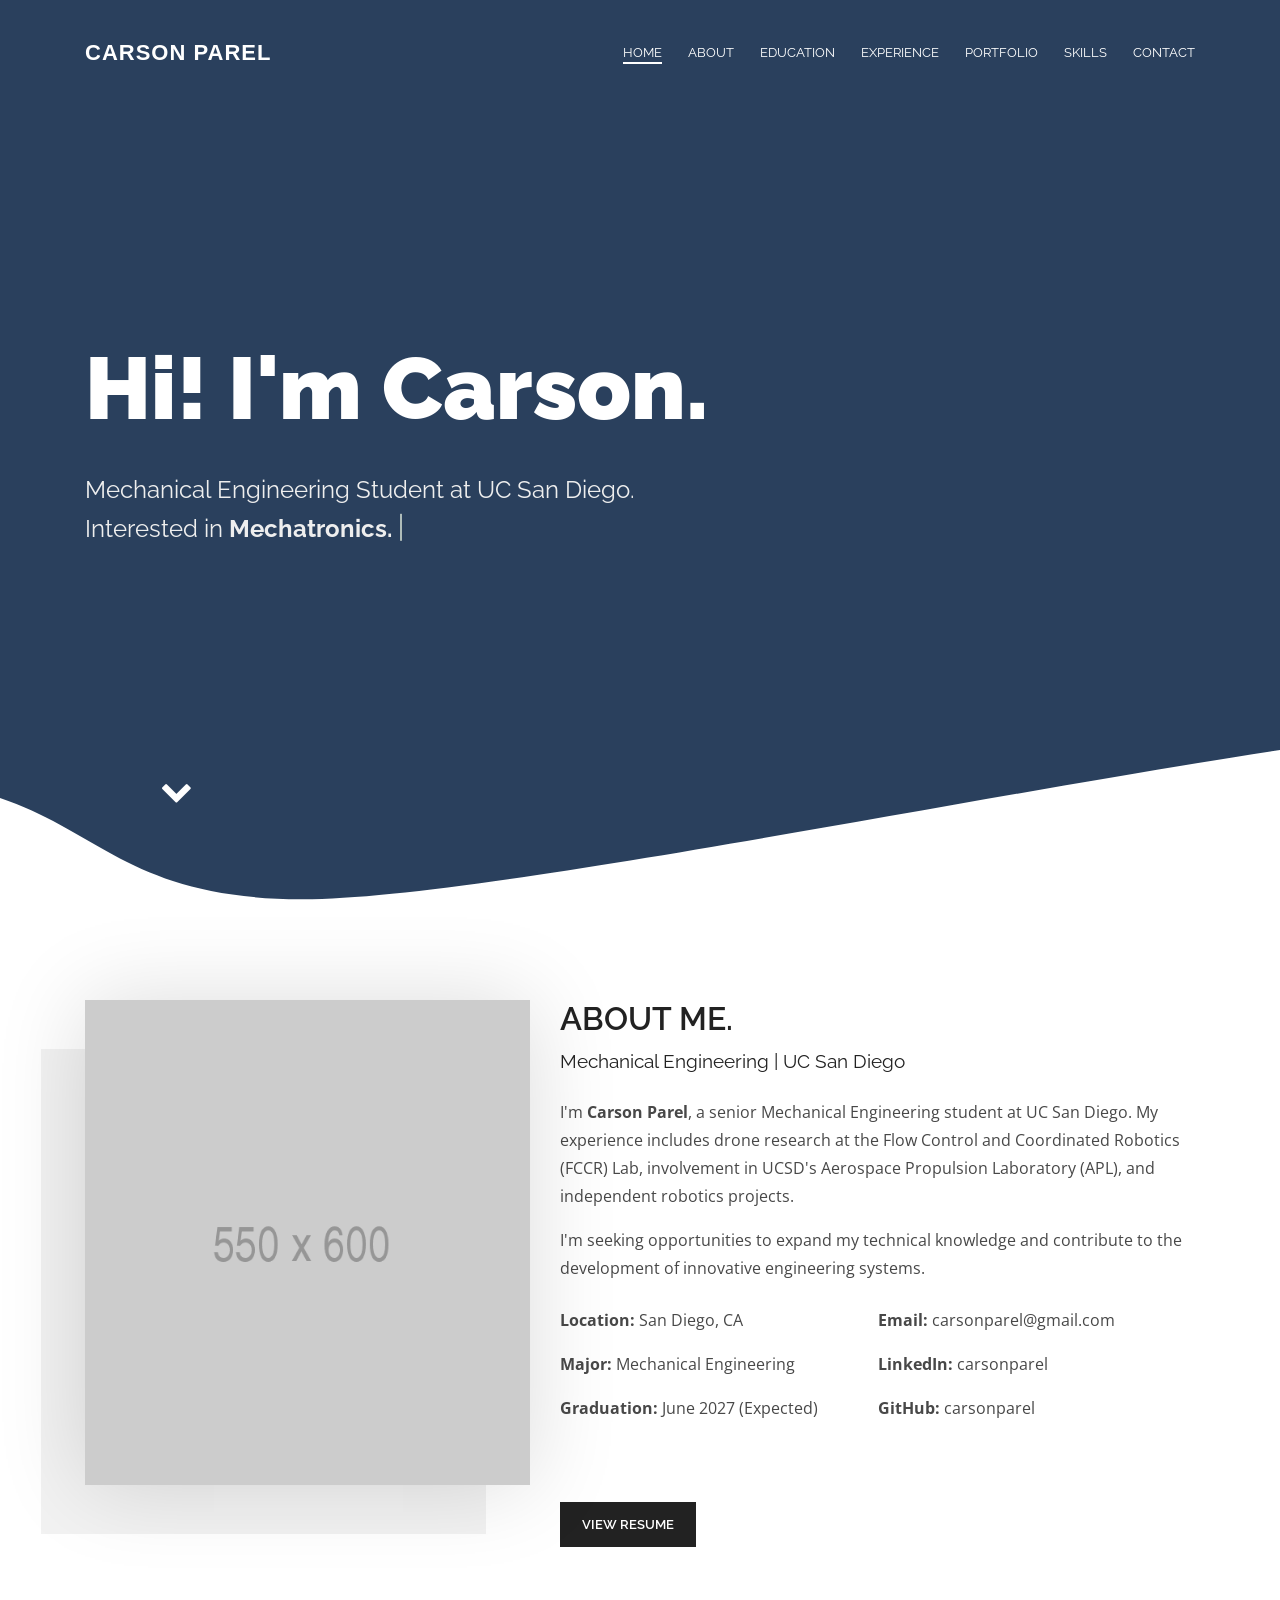
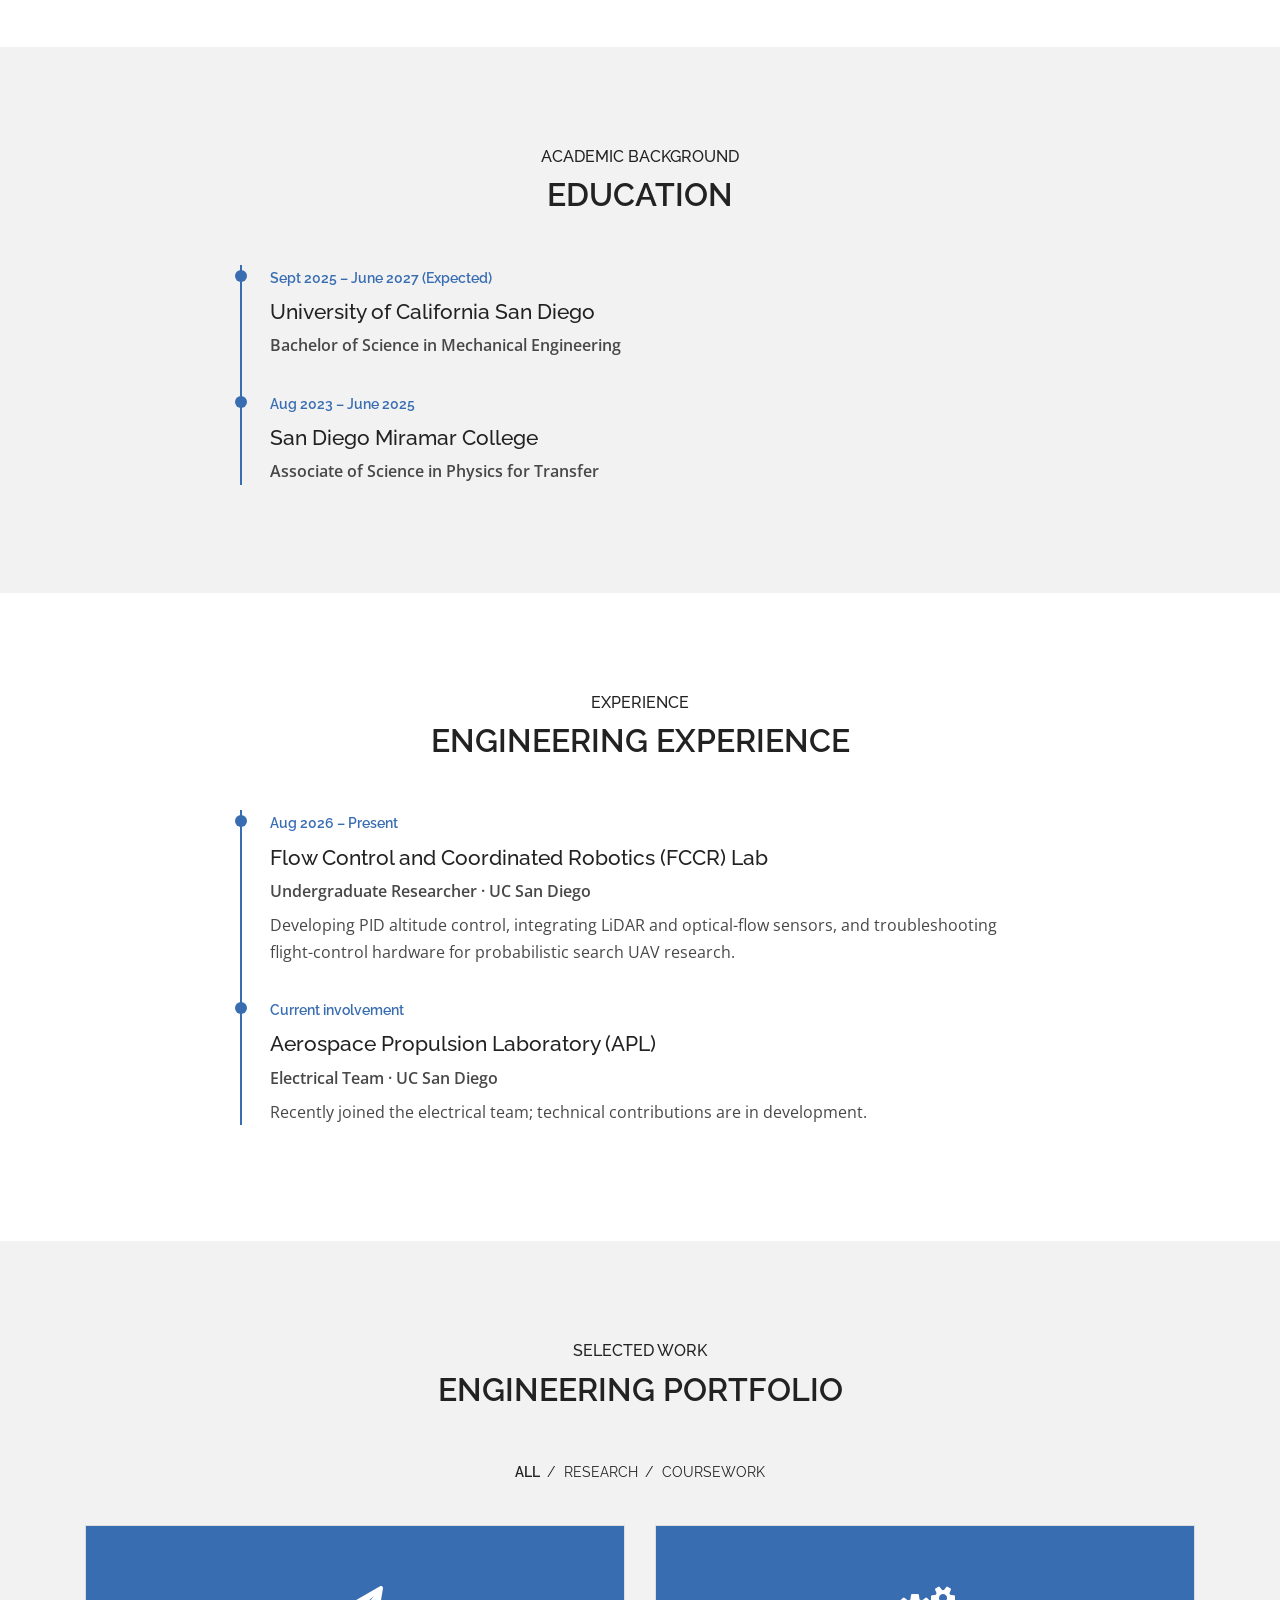
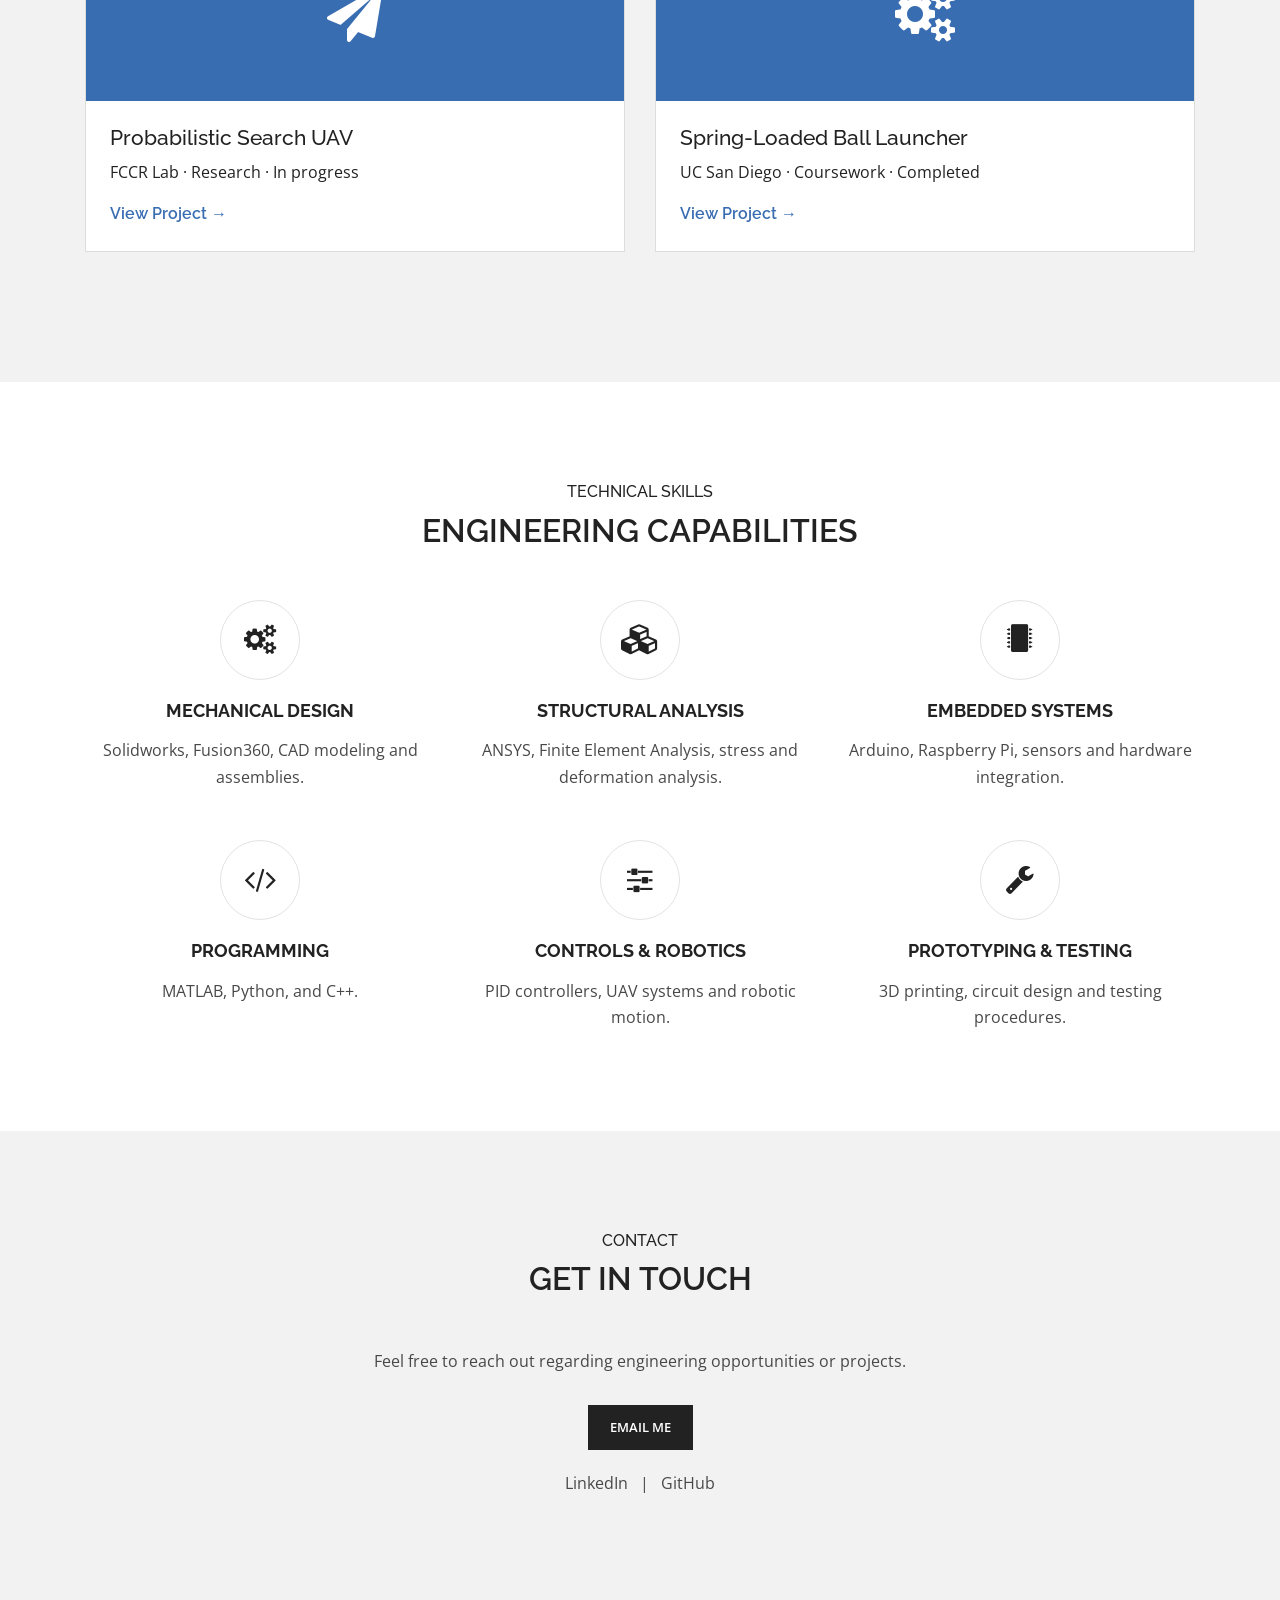
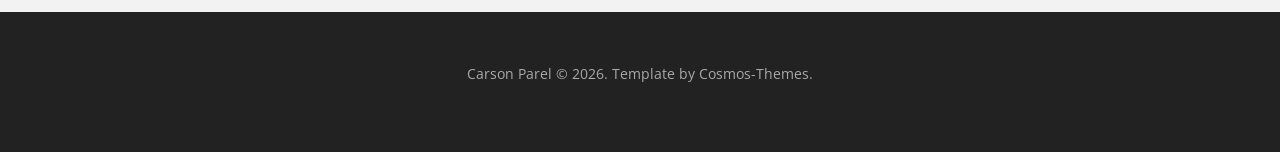
==== commit d82276cb: "Add education timeline and restructure engineering portfolio" ====
--- a/index.html
+++ b/index.html
@@ -33,6 +33,21 @@
         <!--Site Main Style css-->
         <link rel="stylesheet" href="css/style.css">
 
+        <style>
+            .engineering-timeline { max-width: 800px; margin: 0 auto; border-left: 2px solid #396db2; padding-left: 28px; }
+            .timeline-entry { position: relative; margin-bottom: 32px; }
+            .timeline-entry:last-child { margin-bottom: 0; }
+            .timeline-entry:before { content: ""; position: absolute; left: -35px; top: 5px; width: 12px; height: 12px; border-radius: 50%; background: #396db2; }
+            .timeline-entry h3 { font-size: 21px; margin: 8px 0; }
+            .timeline-date { color: #396db2; font-size: 14px; font-weight: 600; }
+            .timeline-role { font-weight: 600; margin-bottom: 8px; }
+            .project-card { display: block; background: white; color: #222; margin-bottom: 30px; text-decoration: none; border: 1px solid #ddd; transition: box-shadow .2s; }
+            .project-card:hover, .project-card:focus { color: #222; text-decoration: none; box-shadow: 0 5px 18px rgba(0,0,0,.12); }
+            .project-cover { background: #396db2; color: white; height: 175px; display: flex; align-items: center; justify-content: center; font-size: 56px; }
+            .project-caption { padding: 24px; }
+            .project-caption h3 { font-size: 21px; }
+            .project-caption span { color: #396db2; font-weight: 600; }
+        </style>
     </head>
 
     <body>
@@ -57,24 +72,13 @@
 
                 <div class="navbar-collapse collapse" id="navbarCollapse">
                     <ul class="navbar-nav ml-auto">
-                        <li class="nav-item">
-                            <a href="#" class="nav-link active" data-scroll-nav="0" >Home</a>
-                        </li>
-                        <li class="nav-item">
-                            <a href="#" class="nav-link" data-scroll-nav="1" >About</a>
-                        </li>
-                        <li class="nav-item">
-                            <a href="#" class="nav-link" data-scroll-nav="2">Experience</a>
-                        </li>
-                        <li class="nav-item">
-                            <a href="#" class="nav-link" data-scroll-nav="3">Projects</a>
-                        </li>
-                        <li class="nav-item">
-                            <a href="#" class="nav-link" data-scroll-nav="4">Skills</a>
-                        </li>
-                        <li class="nav-item">
-                            <a href="#" class="nav-link" data-scroll-nav="5">Contact</a>
-                        </li>
+                        <li class="nav-item"><a href="#" class="nav-link active" data-scroll-nav="0">Home</a></li>
+                        <li class="nav-item"><a href="#" class="nav-link" data-scroll-nav="1">About</a></li>
+                        <li class="nav-item"><a href="#" class="nav-link" data-scroll-nav="2">Education</a></li>
+                        <li class="nav-item"><a href="#" class="nav-link" data-scroll-nav="3">Experience</a></li>
+                        <li class="nav-item"><a href="#" class="nav-link" data-scroll-nav="4">Portfolio</a></li>
+                        <li class="nav-item"><a href="#" class="nav-link" data-scroll-nav="5">Skills</a></li>
+                        <li class="nav-item"><a href="#" class="nav-link" data-scroll-nav="6">Contact</a></li>
                     </ul>
                 </div>
             </div>
@@ -127,23 +131,28 @@
                             </div>
                             <p>
                                 I'm <b>Carson Parel</b>, a senior Mechanical Engineering student at UC San Diego. 
-                                My experience includes drone research at the Flow Controls and Coordinated Robotics (FCCR) Lab, 
+                                My experience includes drone research at the Flow Control and Coordinated Robotics (FCCR) Lab, 
                                 involvement in UCSD's Aerospace Propulsion Laboratory (APL), and independent robotics projects. 
                             </p>
                             <p>
                                 I'm seeking opportunities to expand my technical knowledge and contribute to the development 
                                 of innovative engineering systems. 
                             </p>
-                            <!--About Social Icons-->
-                            <div class="social-icons">
-                                <a href="#"><i class="fa fa-facebook"></i></a>
-                                <a href="#"><i class="fa fa-twitter"></i></a>
-                                <a href="#"><i class="fa fa-dribbble"></i></a>
-                                <a href="#"><i class="fa fa-google-plus"></i></a>
-                                <a href="#"><i class="fa fa-pinterest"></i></a>
+                            <!--Personal Information-->
+                            <div class="row personal-info" style="margin: 24px 0; overflow-wrap: anywhere;">
+                                <div class="col-md-6 pl-0">
+                                    <p><strong>Location:</strong> San Diego, CA</p>
+                                    <p><strong>Major:</strong> Mechanical Engineering</p>
+                                    <p><strong>Graduation:</strong> June 2027 (Expected)</p>
+                                </div>
+                                <div class="col-md-6 pl-0">
+                                    <p><strong>Email:</strong> <a href="mailto:carsonparel@gmail.com">carsonparel@gmail.com</a></p>
+                                    <p><strong>LinkedIn:</strong> <a href="https://linkedin.com/in/carsonparel" target="_blank" rel="noopener noreferrer">carsonparel</a></p>
+                                    <p><strong>GitHub:</strong> <a href="https://github.com/carsonparel" target="_blank" rel="noopener noreferrer">carsonparel</a></p>
+                                </div>
                             </div>
                             <span class="about-button">
-                                <a class="main-btn" href="files/Carson_Parel_Resume.pdf" target="_blank" rel="noopener noreferrer">Resume</a>
+                                <a class="main-btn" href="files/Carson_Parel_Resume.pdf" target="_blank" rel="noopener noreferrer">View Resume</a>
                             </span>
                         </div>
                     </div>
@@ -152,154 +161,90 @@
         </section>
         <!--About Section End-->
 
+        <!--Education Section Start-->
+        <section id="education" class="pt-100 pb-100 bg-gray" data-scroll-index="2">
+            <div class="container">
+                <div class="heading text-center">
+                    <h6>Academic Background</h6>
+                    <h2>Education</h2>
+                </div>
+                <div class="engineering-timeline">
+                    <div class="timeline-entry">
+                        <span class="timeline-date">Sept 2025 – June 2027 (Expected)</span>
+                        <h3>University of California San Diego</h3>
+                        <p class="timeline-role">Bachelor of Science in Mechanical Engineering</p>
+                        
+                    </div>
+                    <div class="timeline-entry">
+                        <span class="timeline-date">Aug 2023 – June 2025</span>
+                        <h3>San Diego Miramar College</h3>
+                        <p class="timeline-role">Associate of Science in Physics for Transfer</p>
+                        
+                    </div>
+                </div>
+            </div>
+        </section>
+        <!--Education Section End-->
+
         <!--Experience Section Start-->
-        <section class="blogs pt-100 pb-100 bg-gray" data-scroll-index="2">
-            <div class="container">
-                <div class="row">
-                    <div class="col text-center">
-                        <div class="heading text-center">
-                            <h6>Experience</h6>
-                            <h2>Engineering Experience</h2>
-                        </div>
-                    </div>
-                </div>
-                <div class="row">
-                    <div class="col-md-6 mb-30">
-                        <div class="blog-item">
-                            <div class="blog-content">
-                                <h3>Flow Controls and Coordinated Robotics (FCCR) Lab</h3>
-                                <p>UAV research focused on implementing periodic flight trajectories for probabilistic search. Current work involves flight hardware integration, motor troubleshooting, and CAD mounting solutions for onboard electronics.</p>
+        <section id="experience" class="pt-100 pb-100" data-scroll-index="3">
+            <div class="container">
+                <div class="heading text-center">
+                    <h6>Experience</h6>
+                    <h2>Engineering Experience</h2>
+                </div>
+                <div class="engineering-timeline">
+                    <div class="timeline-entry">
+                        <span class="timeline-date">Aug 2026 – Present</span>
+                        <h3>Flow Control and Coordinated Robotics (FCCR) Lab</h3>
+                        <p class="timeline-role">Undergraduate Researcher · UC San Diego</p>
+                        <p>Developing PID altitude control, integrating LiDAR and optical-flow sensors, and troubleshooting flight-control hardware for probabilistic search UAV research.</p>
+                    </div>
+                    <div class="timeline-entry">
+                        <span class="timeline-date">Current involvement</span>
+                        <h3>Aerospace Propulsion Laboratory (APL)</h3>
+                        <p class="timeline-role">Electrical Team · UC San Diego</p>
+                        <p>Recently joined the electrical team; technical contributions are in development.</p>
+                    </div>
+                </div>
+            </div>
+        </section>
+        <!--Experience Section End-->
+
+        <!--Portfolio Section Start-->
+        <section id="portfolio" class="portfolio bg-gray pt-100 pb-70" data-scroll-index="4">
+            <div class="container">
+                <div class="heading text-center">
+                    <h6>Selected Work</h6>
+                    <h2>Engineering Portfolio</h2>
+                </div>
+                <div class="portfolio-filter text-center">
+                    <ul>
+                        <li class="sel-item" data-filter="*">All</li>
+                        <li data-filter=".research">Research</li>
+                        <li data-filter=".coursework">Coursework</li>
+                    </ul>
+                </div>
+                <div class="row portfolio-items">
+                    <div class="col-lg-6 col-md-6 item research">
+                        <a class="project-card" href="fccr.html">
+                            <div class="project-cover"><i class="fa fa-paper-plane" aria-hidden="true"></i></div>
+                            <div class="project-caption">
+                                <h3>Probabilistic Search UAV</h3>
+                                <p>FCCR Lab · Research · In progress</p>
+                                <span>View Project &rarr;</span>
                             </div>
-                        </div>
-                    </div>
-                    <div class="col-md-6 mb-30">
-                        <div class="blog-item">
-                            <div class="blog-content">
-                                <h3>Aerospace Propulsion Laboratory (APL)</h3>
-                                <p>Electrical team involvement in UC San Diego's student aerospace propulsion laboratory.</p>
+                        </a>
+                    </div>
+                    <div class="col-lg-6 col-md-6 item coursework">
+                        <a class="project-card" href="ball-launcher.html">
+                            <div class="project-cover"><i class="fa fa-cogs" aria-hidden="true"></i></div>
+                            <div class="project-caption">
+                                <h3>Spring-Loaded Ball Launcher</h3>
+                                <p>UC San Diego · Coursework · Completed</p>
+                                <span>View Project &rarr;</span>
                             </div>
-                        </div>
-                    </div>
-                </div>
-            </div>
-        </section>
-        <!--Experience Section End-->
-
-        <!--Portfolio Section Start-->
-        <section class="portfolio pt-100 pb-70" data-scroll-index="3">
-            <div class="container">
-                <div class="row">
-                    <div class="col">
-                        <div class="heading text-center">
-                            <h6>Personal Projects</h6>
-                            <h2>Engineering Projects</h2>
-                        </div>
-                        <div class="portfolio-filter text-center">
-                            <ul>
-                                <li class="sel-item" data-filter="*">All</li>
-                                <li data-filter=".design">Web Design</li>
-                                <li data-filter=".application">Applications</li>
-                                <li data-filter=".development">Development</li>
-                            </ul>
-                        </div>
-                    </div>
-                </div>
-                <div class="row portfolio-items">
-                    <!--Portfolio Item-->
-                    <div class="col-lg-4 col-md-6 item application">
-                        <div class="item-content">
-                            <img src="images/portfolio/img-1.jpg" alt="">
-                            <div class="item-overlay">
-                                <h6>Application</h6>
-                                <div class="icons">
-                                    <span class="icon link">
-                                        <a href="images/portfolio/img-1.jpg">
-                                            <i class="fa fa-search"></i>
-                                        </a>
-                                    </span>
-                                </div>
-                            </div>
-                        </div>
-                    </div>
-                    <!--Portfolio Item-->
-                    <div class="col-lg-4 col-md-6 item design">
-                        <div class="item-content">
-                            <img src="images/portfolio/img-2.jpg" alt="">
-                            <div class="item-overlay">
-                                <h6>Web Design</h6>
-                                <div class="icons">
-                                    <span class="icon link">
-                                        <a href="images/portfolio/img-2.jpg">
-                                            <i class="fa fa-search"></i>
-                                        </a>
-                                    </span>
-                                </div>
-                            </div>
-                        </div>
-                    </div>
-                    <!--Portfolio Item-->
-                    <div class="col-lg-4 col-md-6 item development">
-                        <div class="item-content">
-                            <img src="images/portfolio/img-3.jpg" alt="">
-                            <div class="item-overlay">
-                                <h6>Application</h6>
-                                <div class="icons">
-                                    <span class="icon link">
-                                        <a href="images/portfolio/img-3.jpg">
-                                            <i class="fa fa-search"></i>
-                                        </a>
-                                    </span>
-                                </div>
-                            </div>
-                        </div>
-                    </div>
-                    <!--Portfolio Item-->
-                    <div class="col-lg-4 col-md-6 item design development">
-                        <div class="item-content">
-                            <img src="images/portfolio/img-4.jpg" alt="">
-                            <div class="item-overlay">
-                                <h6>Development</h6>
-                                <div class="icons">
-                                    <span class="icon link">
-                                        <a href="images/portfolio/img-4.jpg">
-                                            <i class="fa fa-search"></i>
-                                        </a>
-                                    </span>
-                                </div>
-                            </div>
-                        </div>
-                    </div>
-                    <!--Portfolio Item-->
-                    <div class="col-lg-4 col-md-6 item development application">
-                        <div class="item-content">
-                            <img src="images/portfolio/img-5.jpg" alt="">
-                            <div class="item-overlay">
-                                <h6>Web Design</h6>
-                                <div class="icons">
-                                    <span class="icon link">
-                                        <a href="images/portfolio/img-5.jpg">
-                                            <i class="fa fa-search"></i>
-                                        </a>
-                                    </span>
-                                </div>
-                            </div>
-                        </div>
-                    </div>
-                    <!--Portfolio Item-->
-                    <div class="col-lg-4 col-md-6 item application development">
-                        <div class="item-content">
-                            <img src="images/portfolio/img-6.jpg" alt="">
-                            <div class="item-overlay">
-                                <h6>Web Design</h6>
-                                <div class="icons">
-                                    <span class="icon link">
-                                        <a href="images/portfolio/img-6.jpg">
-                                            <i class="fa fa-search"></i>
-                                        </a>
-                                    </span>
-                                </div>
-                            </div>
-                        </div>
+                        </a>
                     </div>
                 </div>
             </div>
@@ -307,7 +252,7 @@
         <!--Portfolio Section End-->
 
         <!--Services Section Start-->
-        <section class="services bg-gray pt-100 pb-50" data-scroll-index="4">
+        <section id="skills" class="services pt-100 pb-50" data-scroll-index="5">
             <div class="container">
                 <div class="row">
                     <div class="col">
@@ -384,42 +329,16 @@
         <!--Services Section End-->
 
         <!--Contact Section Start-->
-        <section class="contact pt-100 pb-100" data-scroll-index="5">
-            <div class="container">
-                <div class="row">
-                    <div class="col text-center">
-                        <div class="heading">
-                            <h6>Contact</h6>
-                            <h2>Get In Touch</h2>
-                        </div>
-                    </div>
-                </div>
-                <div class="row">
-                    <div class="col-lg-10 offset-lg-1">
-                        <!--Contact Form-->
-                        <form id='contact-form' method='POST'><input type='hidden' name='form-name' value='contactForm' />
-                            <div class="row">
-                                <div class="col-md-6 form-group">
-                                    <!--name-->
-                                    <input type="text" class="form-control con-validate" id="contact-name" placeholder="Name" minlength=3 >
-                                </div>
-                                <div class="col-md-6 form-group">
-                                    <!--email-->
-                                    <input type="email" class="form-control con-validate" id="contact-email" placeholder="Email" >
-                                </div>
-                                <div class="col-md-12 form-group">
-                                    <!--message box-->
-                                    <textarea class="form-control con-validate" id="contact-message" placeholder="How can we help you?" rows=6 ></textarea>
-                                </div>
-                                <div class="col-md-12 text-center">
-                                    <!--contact button-->
-                                    <button id="contact-submit" class="mt-30 main-btn">
-                                        Send Message
-                                    </button>
-                                </div>
-                            </div>
-                        </form>
-                    </div>
+        <section id="contact" class="contact bg-gray pt-100 pb-100" data-scroll-index="6">
+            <div class="container">
+                <div class="heading text-center">
+                    <h6>Contact</h6>
+                    <h2>Get In Touch</h2>
+                </div>
+                <div class="text-center">
+                    <p>Feel free to reach out regarding engineering opportunities or projects.</p>
+                    <p class="mt-30"><a class="main-btn" href="mailto:carsonparel@gmail.com">Email Me</a></p>
+                    <p class="mt-20"><a href="https://linkedin.com/in/carsonparel" target="_blank" rel="noopener noreferrer">LinkedIn</a> &nbsp; | &nbsp; <a href="https://github.com/carsonparel" target="_blank" rel="noopener noreferrer">GitHub</a></p>
                 </div>
             </div>
         </section>
@@ -427,45 +346,8 @@
 
         <!--Footer Start-->
         <footer class="pt-50 pb-50">
-            <div class="container">
-                <div class="row text-center">
-                    <div class="col-md-3 col-sm-6">
-                        <!--Contant Item-->
-                        <div class="contact-info">
-                            <h5>Kalvin</h5>
-                            <p>lorem Ipsum donor sit.</p>
-                        </div>
-                    </div>
-                    <div class="col-md-3 col-sm-6">
-                        <!--Contant Item-->
-                        <div class="contact-info">
-                            <h5>Phone No.</h5>
-                            <p>(+1) 123 456 7890</p>
-                        </div>
-                    </div>
-                    <div class="col-md-3 col-sm-6">
-                        <!--Contant Item-->
-                        <div class="contact-info">
-                            <h5>Email</h5>
-                            <p>info@example.com</p>
-                        </div>
-                    </div>
-                    <div class="col-md-3 col-sm-6">
-                        <!--Contant Item-->
-                        <div class="contact-info">
-                            <h5>Address</h5>
-                            <p>123 lorem ipsum New York, USA.</p>
-                        </div>
-                    </div>
-                </div>
-                <div class="row text-center">
-                    <div class="col-md-12">
-                        <hr>
-                        <p class="copy pt-30">
-                            Kalvin &copy; 2021. All Right Reserved, Designed By Cosmos-Themes.
-                        </p>
-                    </div>
-                </div>
+            <div class="container text-center">
+                <p class="copy">Carson Parel &copy; 2026. Template by Cosmos-Themes.</p>
             </div>
         </footer>
         <!--Footer End-->
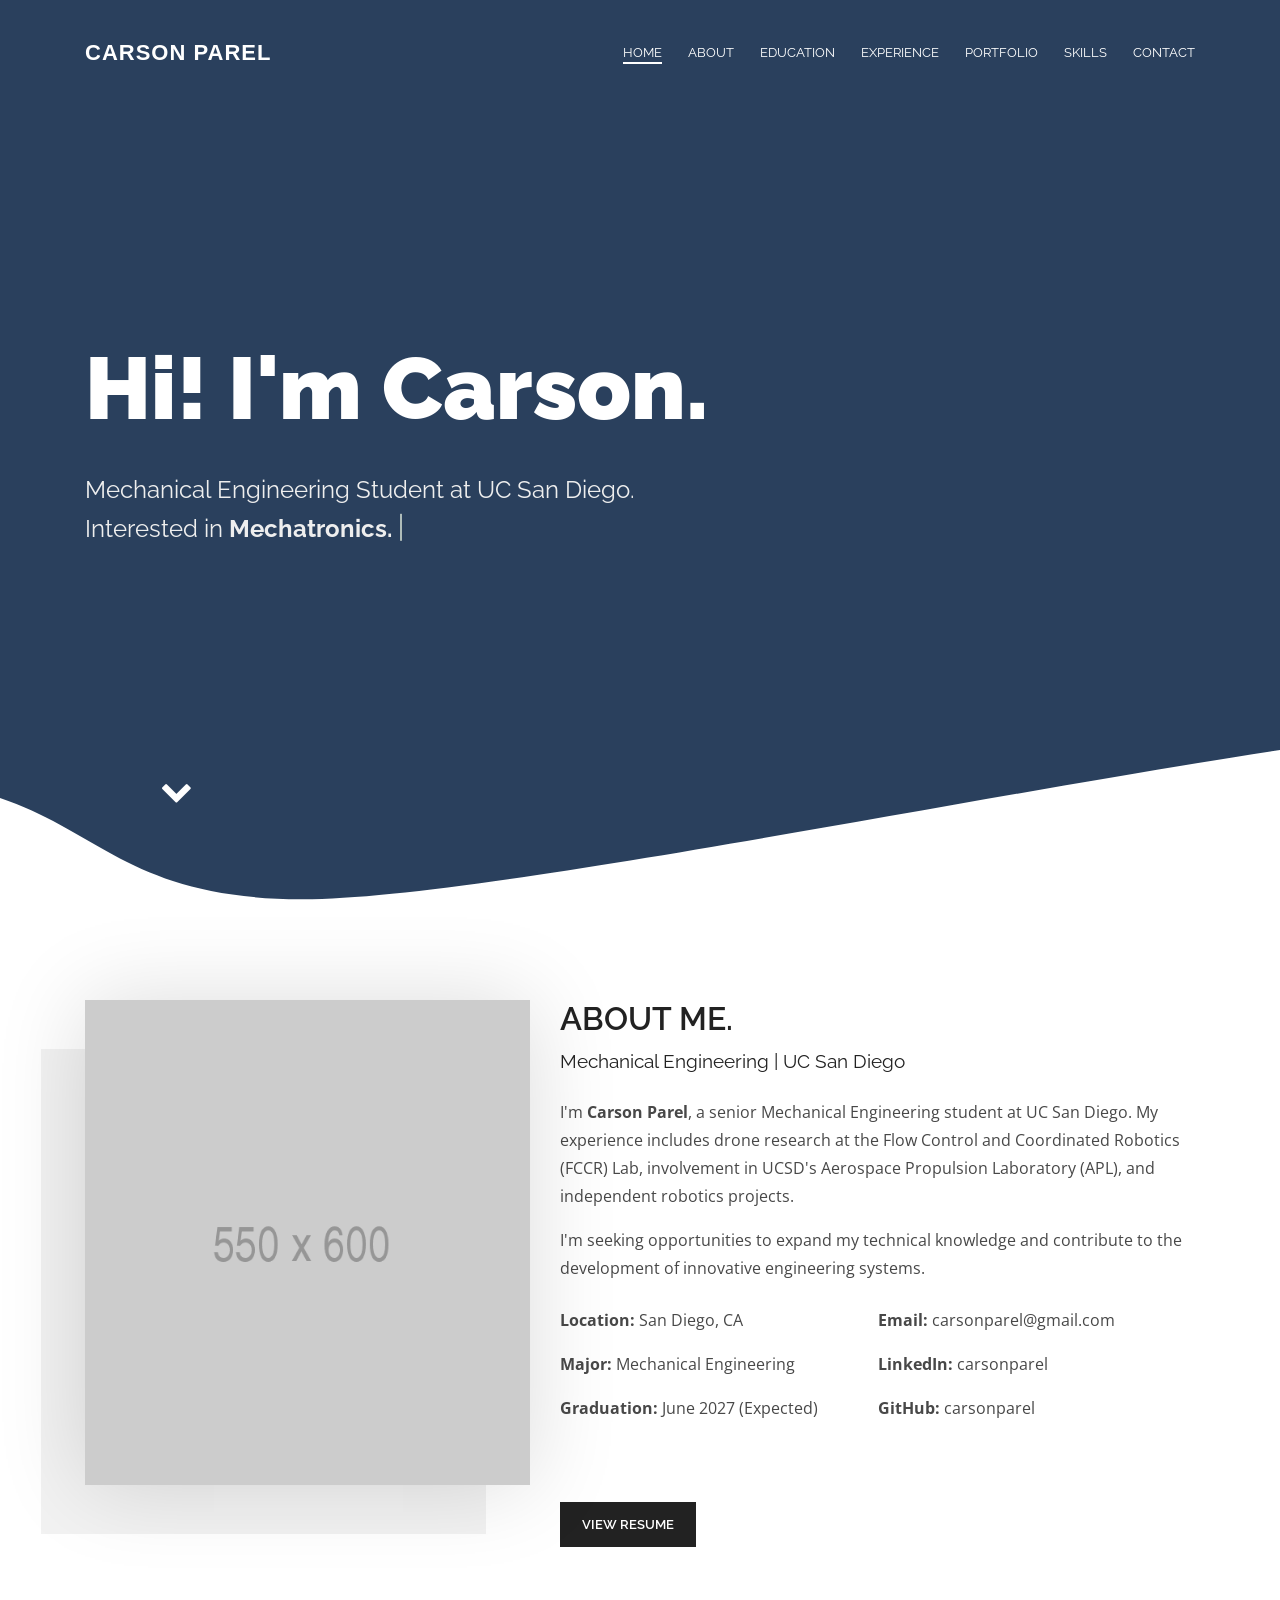
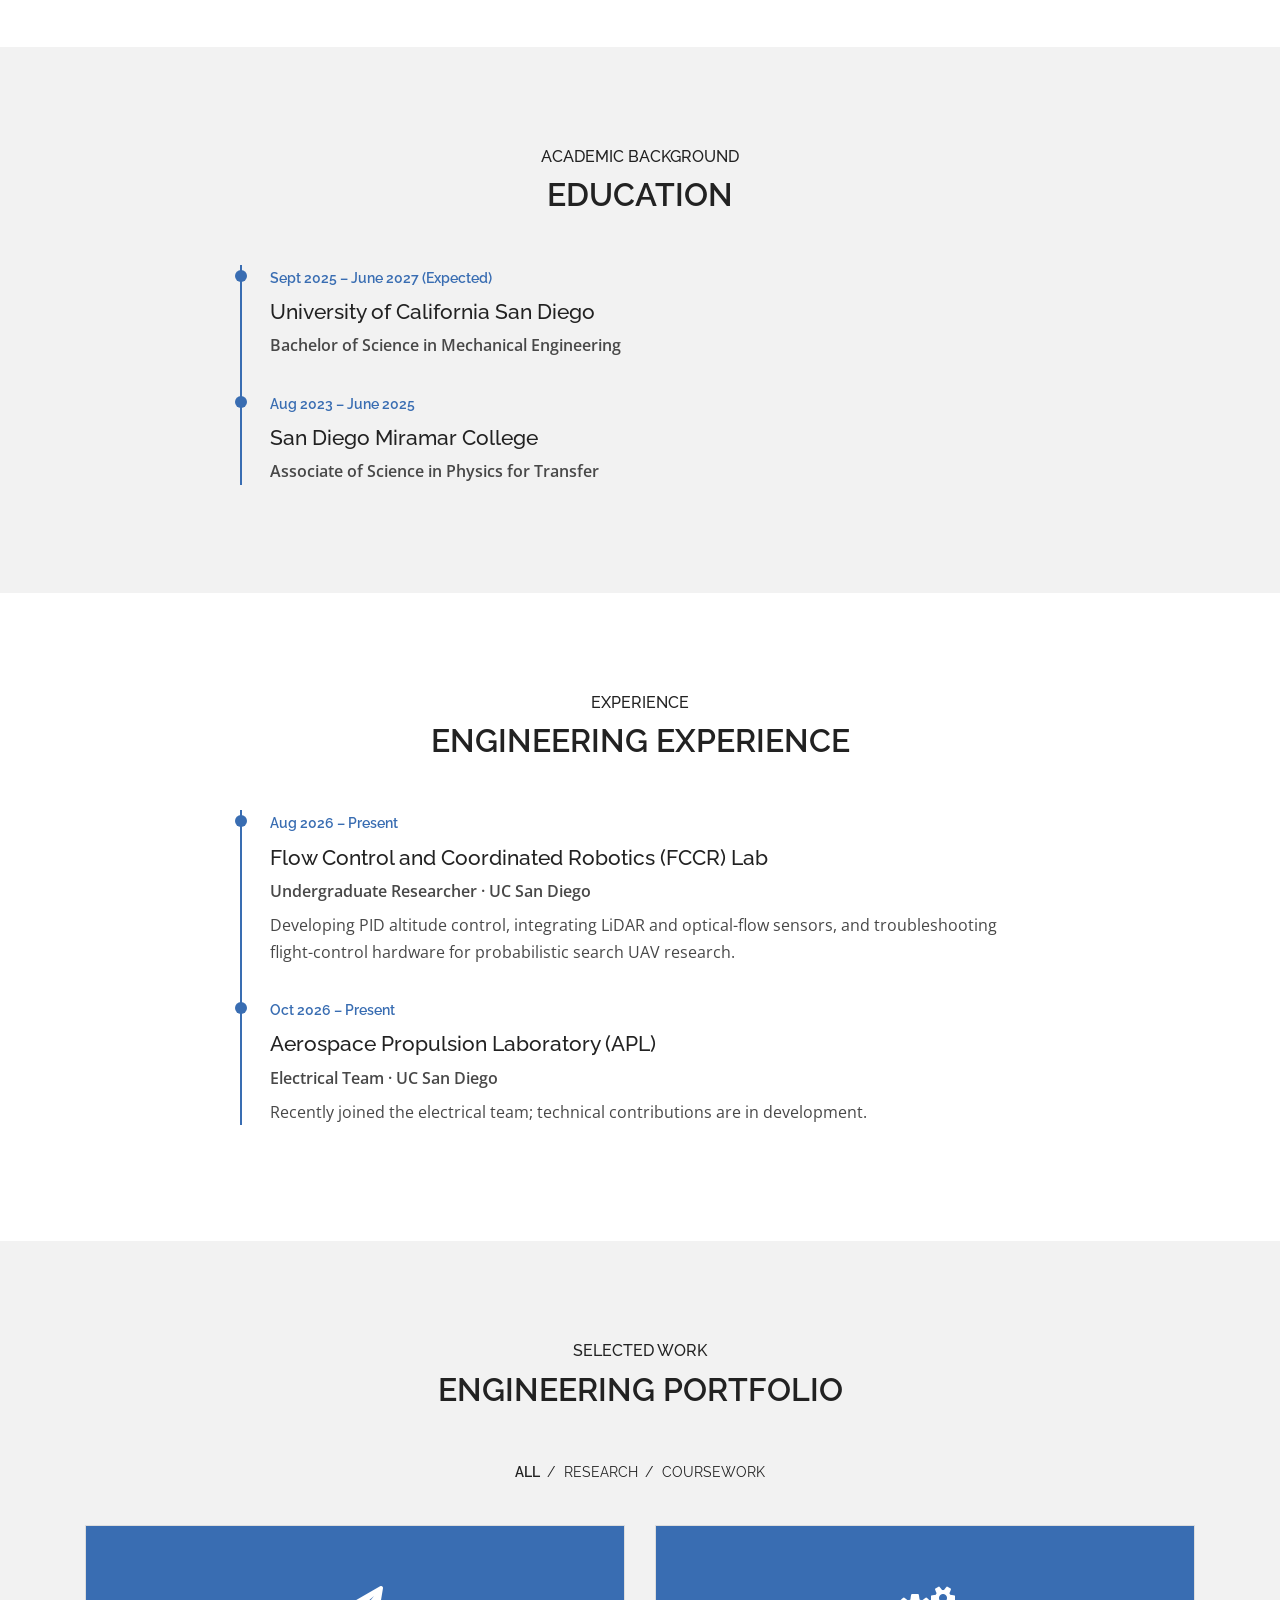
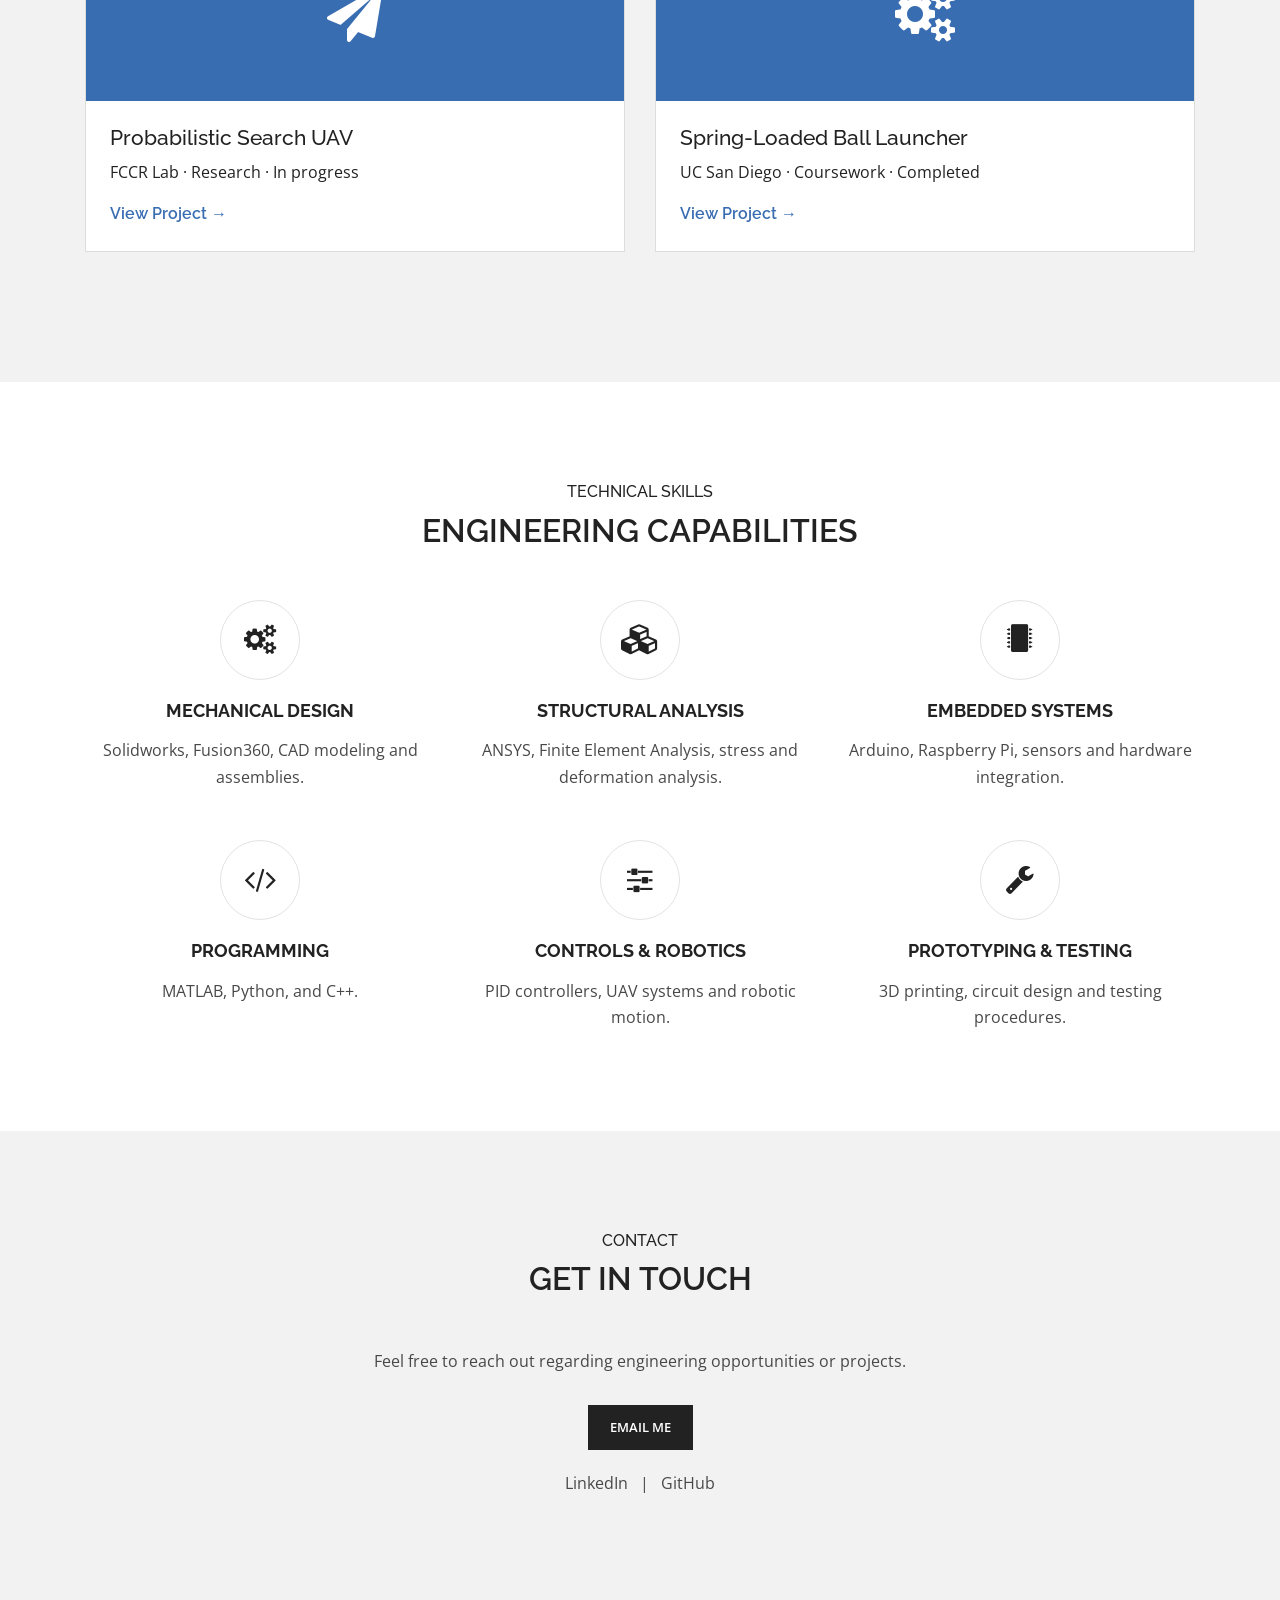
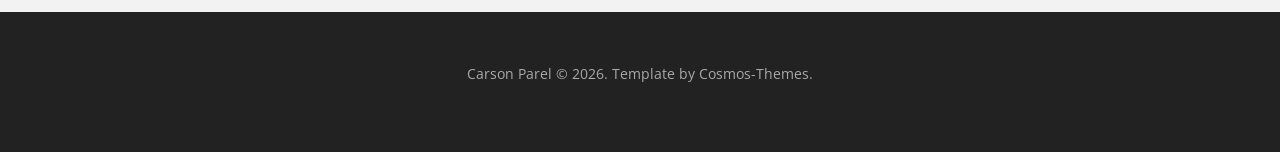
==== commit fb7a7c3b: "Update index.html" ====
--- a/index.html
+++ b/index.html
@@ -201,7 +201,7 @@
                         <p>Developing PID altitude control, integrating LiDAR and optical-flow sensors, and troubleshooting flight-control hardware for probabilistic search UAV research.</p>
                     </div>
                     <div class="timeline-entry">
-                        <span class="timeline-date">Current involvement</span>
+                        <span class="timeline-date">Oct 2026 – Present</span>
                         <h3>Aerospace Propulsion Laboratory (APL)</h3>
                         <p class="timeline-role">Electrical Team · UC San Diego</p>
                         <p>Recently joined the electrical team; technical contributions are in development.</p>
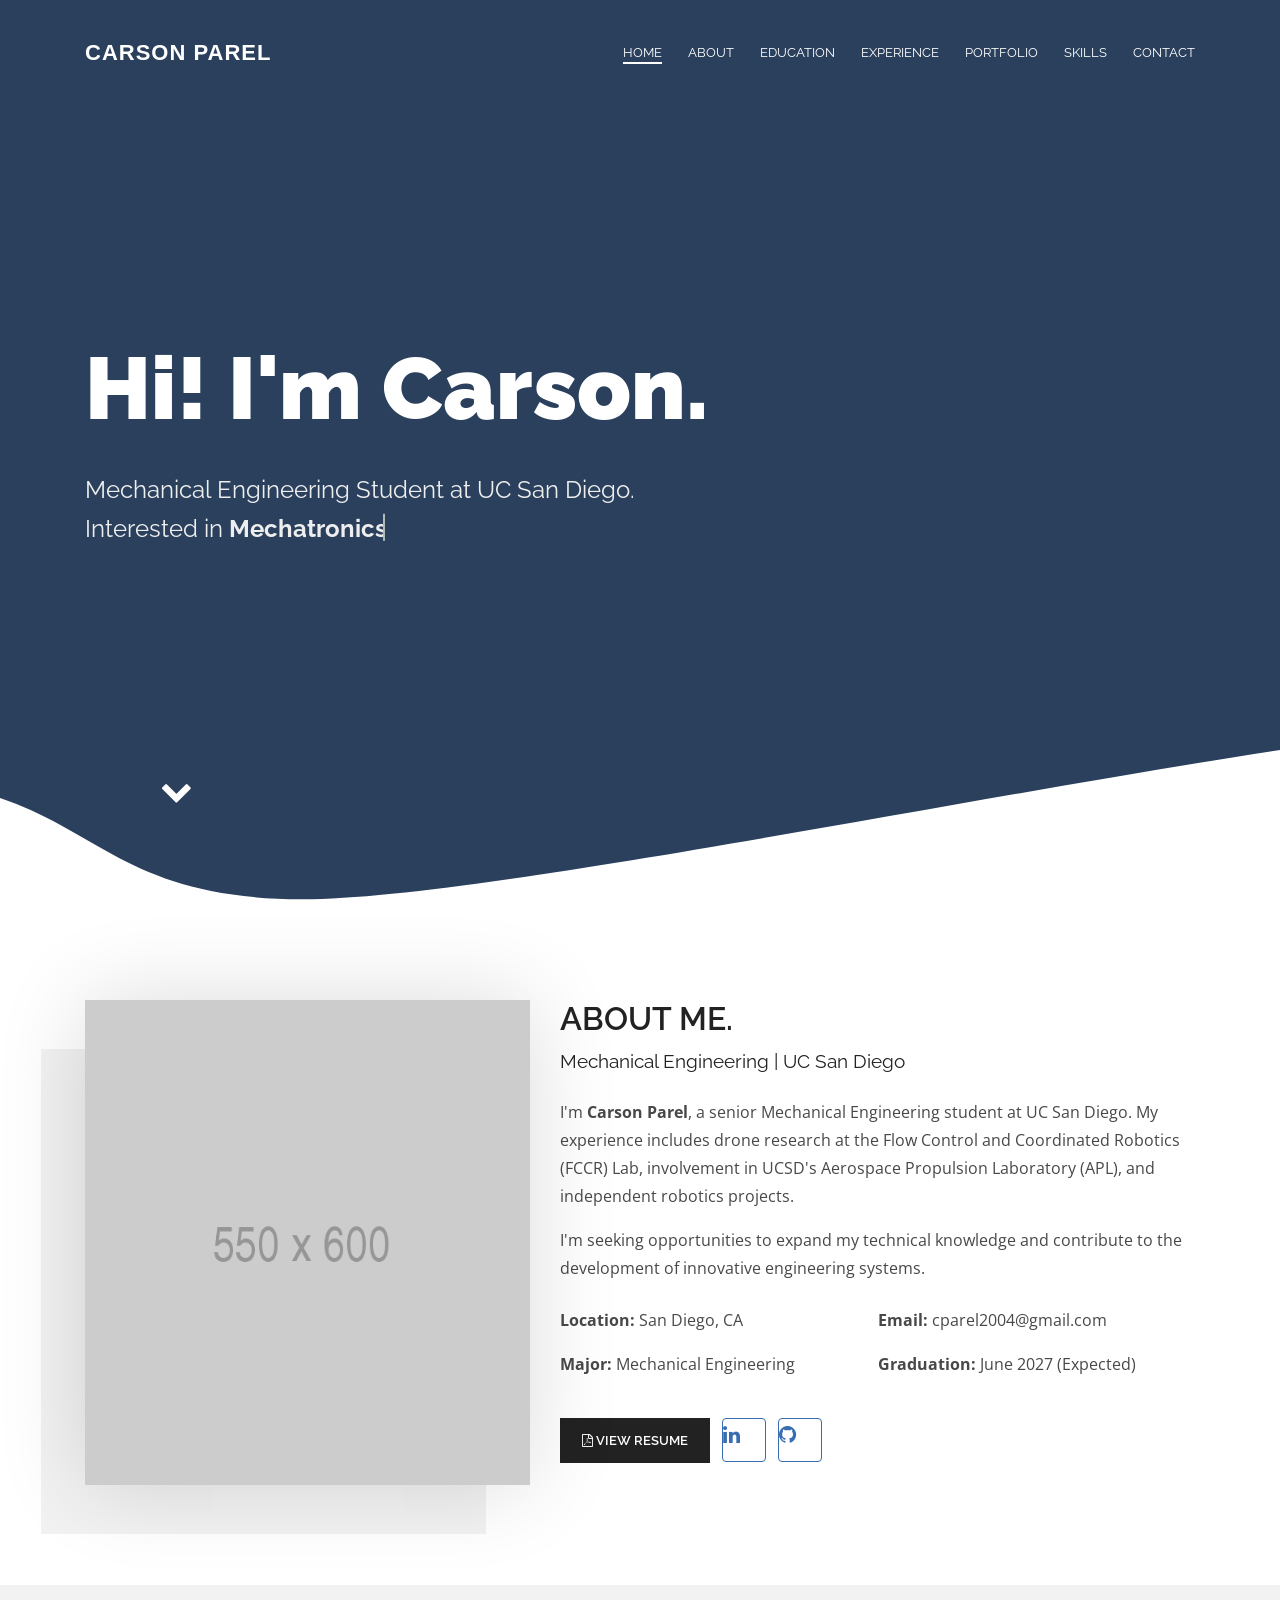
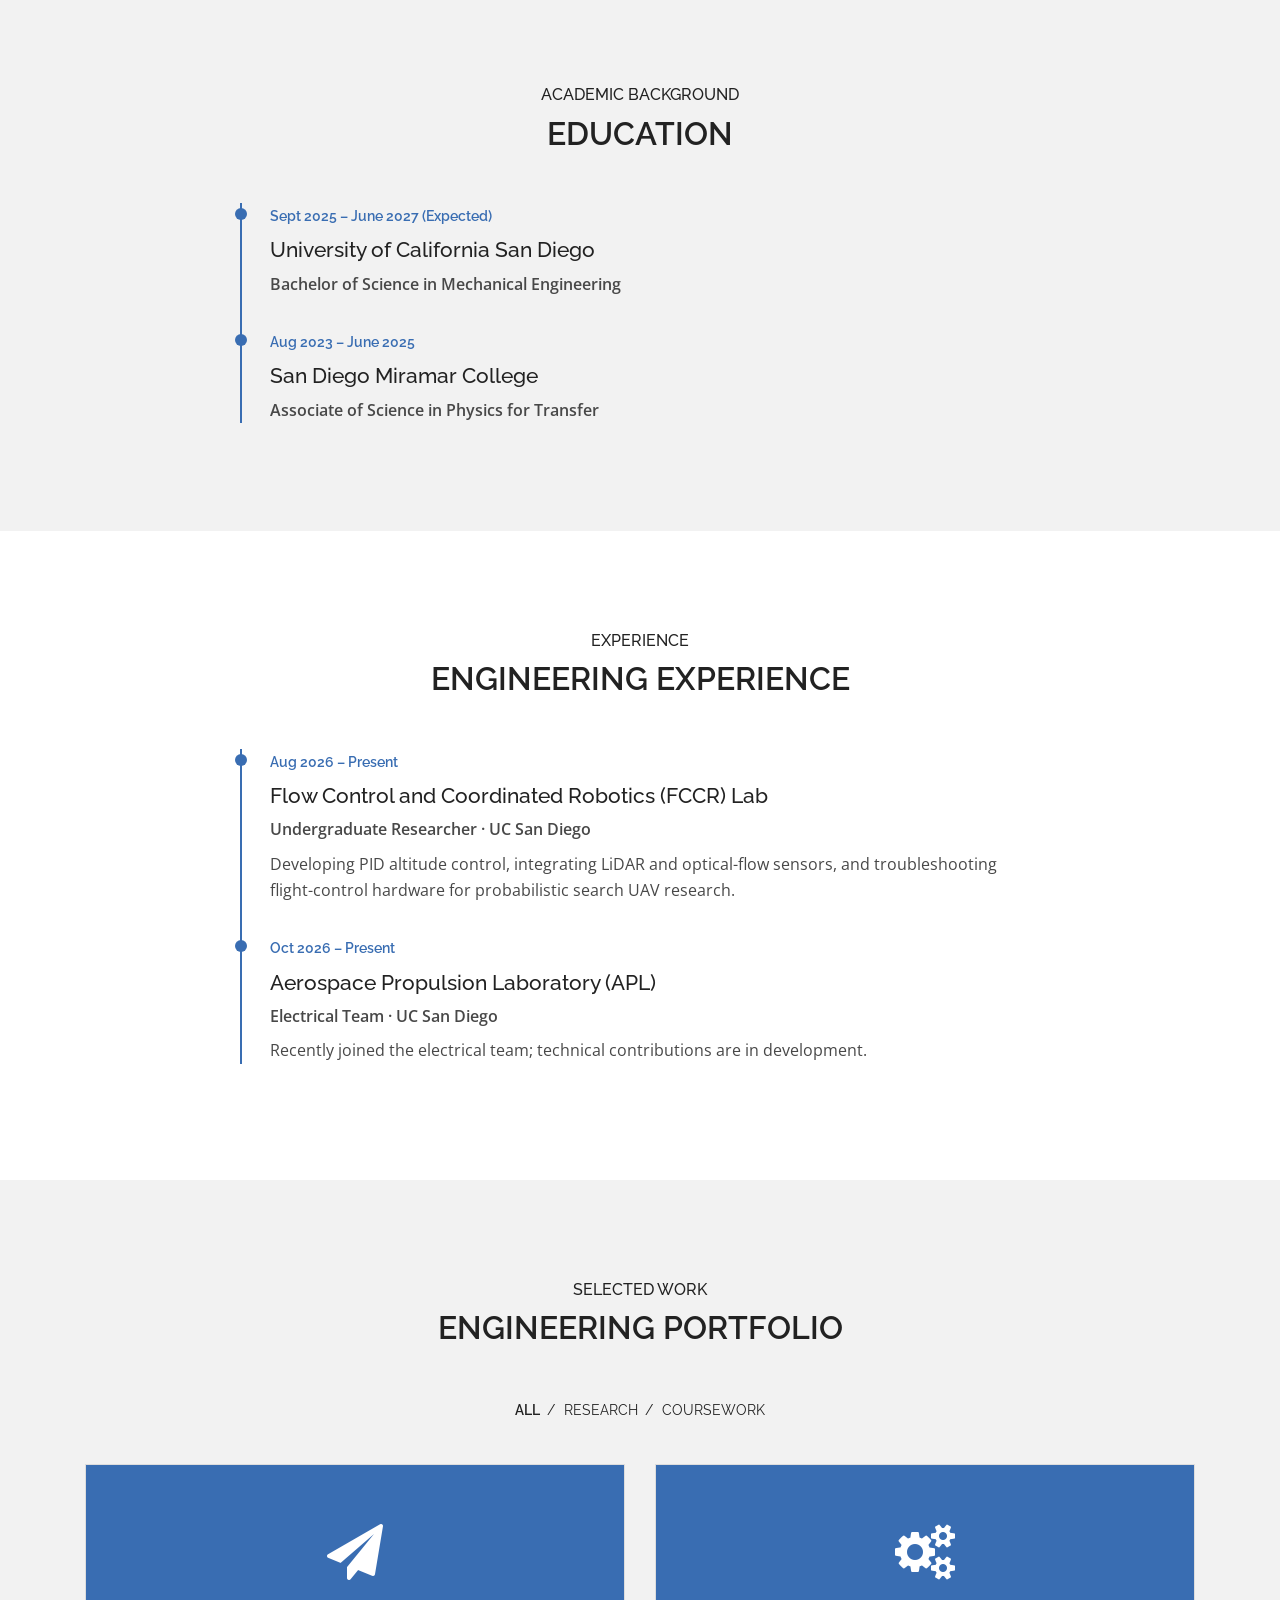
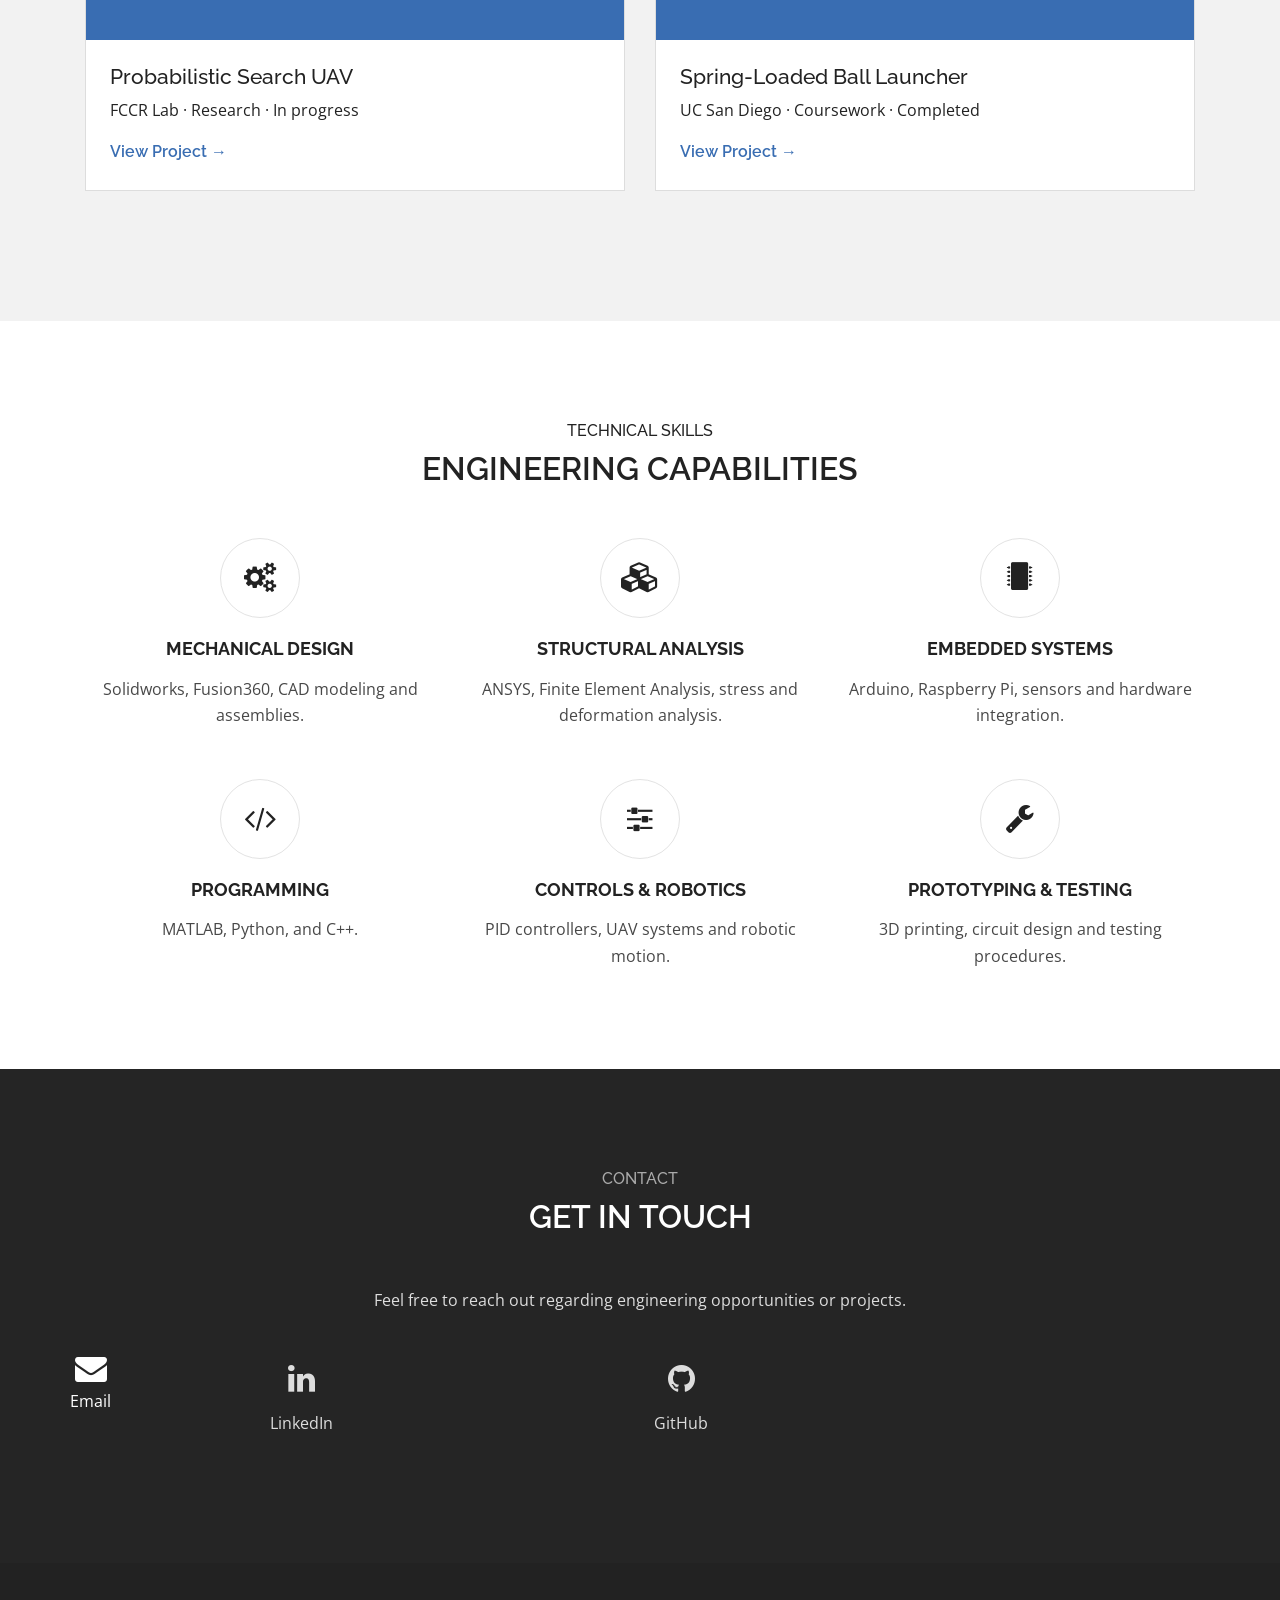
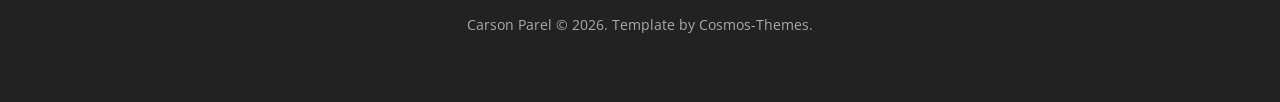
==== commit 0f6b529b: "Update index.html" ====
--- a/index.html
+++ b/index.html
@@ -47,6 +47,12 @@
             .project-caption { padding: 24px; }
             .project-caption h3 { font-size: 21px; }
             .project-caption span { color: #396db2; font-weight: 600; }
+            .professional-links {display: flex; align-items: center; flex-wrap: wrap; gap: 12px; margin-top: 20px; }
+            .social-btn { display: inline-block; align-items: center; justify-content: center;width: 44px; height: 44px; border: 1px solid #396db2; border-radius: 4px; color: #396db2; font-size: 20px; transition: all 0.2s ease;}
+            .social-btn:hover, .social-btn:focus { background: #396db2; color: white;}
+            .contact-link { display: inline-block; color: #dddddd; padding: 10px ; transition: color 0.2s ease; }
+            .contact-link p {color: inherit; margin-top: 12px; }
+            .contact-link:hover, .contact-link:focus { color: #7da9e5;}
         </style>
     </head>
 
@@ -143,17 +149,27 @@
                                 <div class="col-md-6 pl-0">
                                     <p><strong>Location:</strong> San Diego, CA</p>
                                     <p><strong>Major:</strong> Mechanical Engineering</p>
+                                </div>
+
+                                <div class="col-md-6 pl-0">
+                                    <p><strong>Email:</strong> 
+                                      <a href="mailto:cparel2004@gmail.com">cparel2004@gmail.com</a></p>
                                     <p><strong>Graduation:</strong> June 2027 (Expected)</p>
                                 </div>
-                                <div class="col-md-6 pl-0">
-                                    <p><strong>Email:</strong> <a href="mailto:carsonparel@gmail.com">carsonparel@gmail.com</a></p>
-                                    <p><strong>LinkedIn:</strong> <a href="https://linkedin.com/in/carsonparel" target="_blank" rel="noopener noreferrer">carsonparel</a></p>
-                                    <p><strong>GitHub:</strong> <a href="https://github.com/carsonparel" target="_blank" rel="noopener noreferrer">carsonparel</a></p>
-                                </div>
                             </div>
-                            <span class="about-button">
-                                <a class="main-btn" href="files/Carson_Parel_Resume.pdf" target="_blank" rel="noopener noreferrer">View Resume</a>
-                            </span>
+                            <!--Professional Links-->
+                            <div class="professional-links">
+                              <a class="main-btn" href="files/Carson_Parel_Resume.pdf" target="_blank" rel="noopener noreferrer">
+                                <i class="fa fa-file-pdf-o"></i> View Resume
+                              </a>
+                              <a class="social-btn" href="https://linkedin.com/in/carson-parel" target="_blank" rel="noopener noreferrer" aria-label="LinkedIn Profile">
+                                <i class="fa fa-linkedin"></i> 
+                              </a>
+
+                              <a class="social-btn" href="https://github.com/carsonparel" target="_blank" rel="noopener noreferrer" aria-label="GitHub Profile">
+                                <i class="fa fa-github"></i> 
+                              </a>
+                            </div>
                         </div>
                     </div>
                 </div>
@@ -329,20 +345,41 @@
         <!--Services Section End-->
 
         <!--Contact Section Start-->
-        <section id="contact" class="contact bg-gray pt-100 pb-100" data-scroll-index="6">
+        <section id="contact" class="contact pt-100 pb-100" data-scroll-index="6" style="background: #252525; color: white">
             <div class="container">
                 <div class="heading text-center">
-                    <h6>Contact</h6>
-                    <h2>Get In Touch</h2>
-                </div>
-                <div class="text-center">
-                    <p>Feel free to reach out regarding engineering opportunities or projects.</p>
-                    <p class="mt-30"><a class="main-btn" href="mailto:carsonparel@gmail.com">Email Me</a></p>
-                    <p class="mt-20"><a href="https://linkedin.com/in/carsonparel" target="_blank" rel="noopener noreferrer">LinkedIn</a> &nbsp; | &nbsp; <a href="https://github.com/carsonparel" target="_blank" rel="noopener noreferrer">GitHub</a></p>
-                </div>
-            </div>
-        </section>
-        <!--Contact Section End-->
+                    <h6 style="color: #aaaaaa;">Contact</h6>
+                    <h2 style="color: white;">Get In Touch</h2>
+                </div>
+                <p class="text-center" style="color: #dddddd;">
+                    Feel free to reach out regarding engineering opportunities or projects.</p>
+                </p>
+
+            <div class="row text-center mt-40">
+                <div class="col-4>
+                    <a href="mailto:carsonparel@gmail.com" class="contact-link">
+                    <i class="fa fa-envelope fa-2x"></i>
+                    <p>Email</p>
+                </a>
+            </div>
+
+            <div class="col-4">
+                <a href="https://linkedin.com/in/carsonparel" target="_blank" rel="noopener noreferrer" class="contact-link">
+                    <i class="fa fa-linkedin fa-2x"></i>
+                    <p>LinkedIn</p>
+                </a>
+            </div>
+
+            <div class="col-4">
+                <a href="https://github.com/carsonparel" target="_blank" rel="noopener noreferrer" class="contact-link">
+                    <i class="fa fa-github fa-2x"></i>
+                    <p>GitHub</p>
+                </a>
+            </div>
+        </div>
+    </div>
+</section>
+<!--Contact Section End-->
 
         <!--Footer Start-->
         <footer class="pt-50 pb-50">
